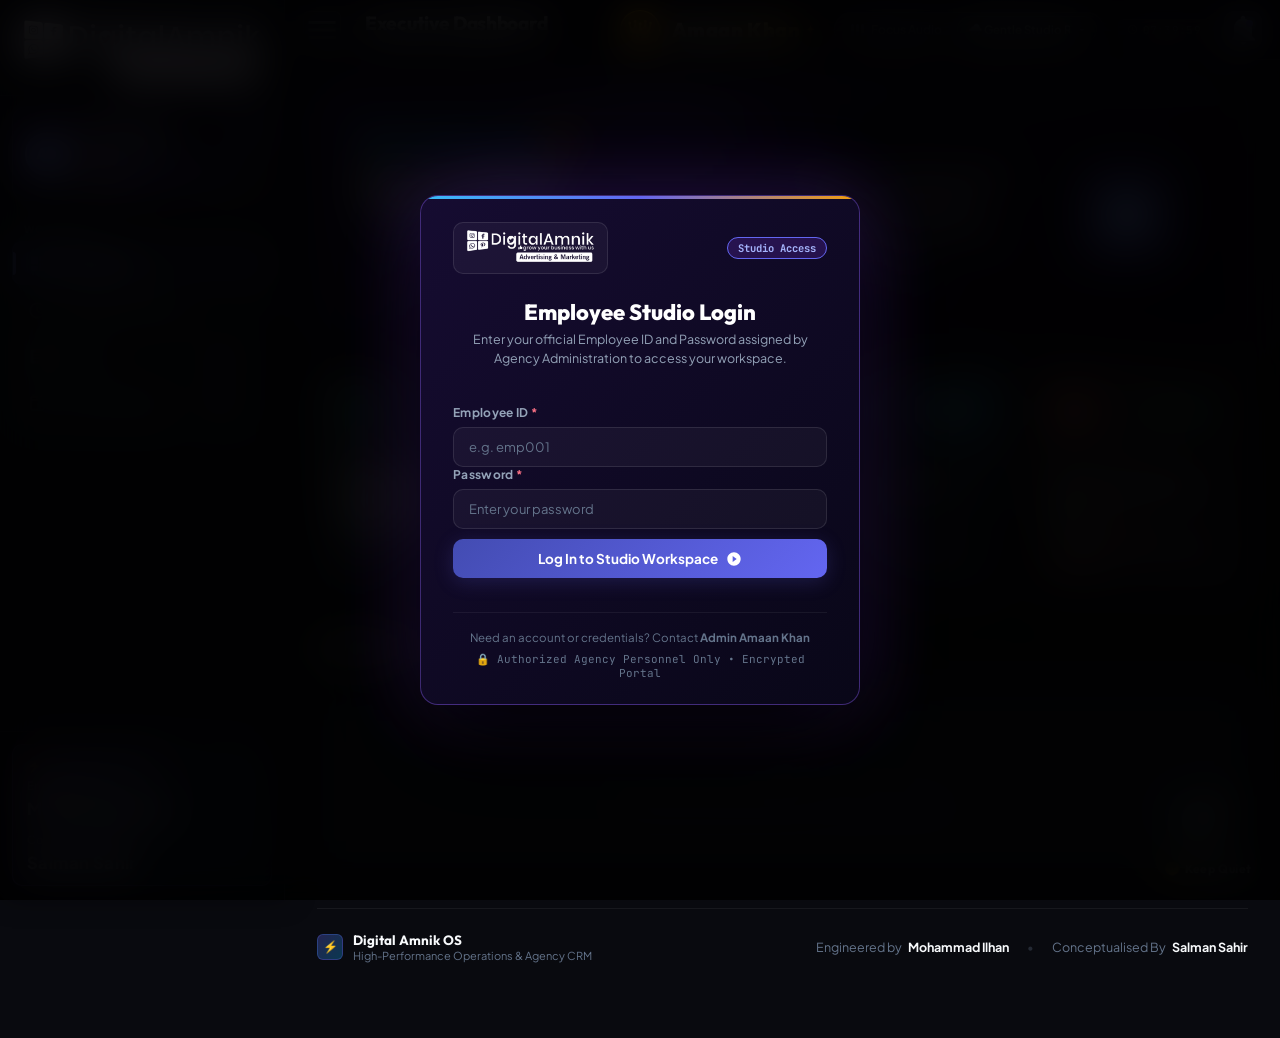
==== index.html @ 7e5c404f "fix: active check-in prioritization over absent records, live elapsed timer recovery, fix missing lu" ====
<!DOCTYPE html>
<html lang="en">
<head>
  <meta charset="UTF-8" />
  <meta http-equiv="Cache-Control" content="no-cache, no-store, must-revalidate" />
  <meta http-equiv="Pragma" content="no-cache" />
  <meta http-equiv="Expires" content="0" />
  <meta name="viewport" content="width=device-width, initial-scale=1.0" />
  <title>Digital Amnik – Agency Operating System & CRM</title>
  <meta name="description" content="Digital Amnik Elite CRM — High-performance Employee Operations, Project Assignment, and Attendance Studio." />
  <link rel="preconnect" href="https://fonts.googleapis.com" />
  <link rel="preconnect" href="https://fonts.gstatic.com" crossorigin />
  <link href="https://fonts.googleapis.com/css2?family=Plus+Jakarta+Sans:wght@300;400;500;600;700;800&family=Outfit:wght@400;500;600;700;800;900&family=JetBrains+Mono:wght@400;600;700&display=swap" rel="stylesheet" />
  <link rel="stylesheet" href="style.css?v=8.2.0" />
</head>
<body>

<!-- Ambient Atmospheric Glows -->
<div class="ambient-glow bg-glow-1"></div>
<div class="ambient-glow bg-glow-2"></div>
<div class="ambient-glow bg-glow-3"></div>
<div class="cursor-spotlight" id="cursor-spotlight"></div>
<canvas id="confetti-canvas"></canvas>

<!-- ===================== EMPLOYEE STUDIO LOGIN MODAL ===================== -->
<div class="onboard-overlay show" id="emp-login-overlay" style="display:none">
  <div class="onboard-modal" style="max-width:440px">
    <div class="onboard-header-glow"></div>
    <div class="onboard-logo">
      <div class="logo-capsule">
        <img src="logo.png" alt="Digital Amnik" class="onboard-logo-img"
             onerror="this.style.display='none';document.getElementById('ob-logo-txt').style.display='block'" />
        <span id="ob-logo-txt" class="logo-da-txt" style="display:none">Digital<span>Amnik</span></span>
      </div>
      <span class="onboard-ver-badge">Studio Access</span>
    </div>
    <div class="onboard-body">
      <div class="onboard-welcome-meta" style="text-align:center;margin-bottom:20px">
        <h2 class="onboard-title" style="font-size:22px">Employee Studio Login</h2>
        <p class="onboard-sub" style="font-size:12.5px">Enter your official Employee ID and Password assigned by Agency Administration to access your workspace.</p>
      </div>

      <form onsubmit="handleEmployeeLogin(event)">
        <div class="form-group">
          <label class="form-label">Employee ID <span class="req">*</span></label>
          <input type="text" class="form-input" id="emp-login-id" placeholder="e.g. emp001" autocomplete="username" autofocus />
        </div>
        <div class="form-group">
          <label class="form-label">Password <span class="req">*</span></label>
          <input type="password" class="form-input" id="emp-login-pass" placeholder="Enter your password" autocomplete="current-password" />
        </div>
        <button type="submit" class="btn-primary btn-glow" style="width:100%;margin-top:10px;justify-content:center">
          <span>Log In to Studio Workspace</span>
          <svg viewBox="0 0 24 24" width="16" height="16" fill="currentColor"><path d="M12 2C6.48 2 2 6.48 2 12s4.48 10 10 10 10-4.48 10-10S17.52 2 12 2zm-2 14.5v-9l6 4.5-6 4.5z"/></svg>
        </button>
      </form>

      <div style="margin-top:16px;padding-top:12px;border-top:1px solid rgba(255,255,255,0.06);text-align:center">
        <span style="font-size:11.5px;color:var(--text-muted)">Need an account or credentials? Contact <strong>Admin Amaan Khan</strong></span>
        <div style="margin-top:6px;font-size:11px;color:var(--text-muted);font-family:var(--font-mono)">🔒 Authorized Agency Personnel Only • Encrypted Portal</div>
      </div>
    </div>
  </div>
</div>

<!-- ===================== SIDEBAR ===================== -->
<aside class="sidebar" id="sidebar">
  <div class="sidebar-header">
    <div class="sidebar-logo">
      <img src="logo.png?v=3" alt="Digital Amnik" class="logo-img"
           style="width:100%;max-width:240px;height:auto;max-height:80px;object-fit:contain;display:block;"
           onerror="this.style.display='none';document.getElementById('logo-text').style.display='flex'" />
      <div id="logo-text" class="logo-text-fallback" style="display:none">
        <span class="logo-da">Digital<span>Amnik</span></span>
      </div>
    </div>
  </div>

  <!-- Employee profile card -->
  <div class="sidebar-employee-card">
    <div class="emp-avatar-wrapper">
      <div class="emp-avatar" id="sidebar-avatar" onclick="openEmployeeProfileModal()" style="cursor:pointer" title="Click to edit profile & photo">DA</div>
      <span class="avatar-status-dot" id="avatar-status-dot" title="Active"></span>
    </div>
    <div class="emp-info">
      <div class="emp-name-row">
        <span class="emp-name" id="sidebar-name">Team Member</span>
      </div>
      <div class="emp-meta-row">
        <span class="emp-id" id="sidebar-id">emp001</span>
        <span class="emp-bullet">·</span>
        <span class="emp-status-text" id="sidebar-status-text">Offline</span>
      </div>
      <!-- Role tag badge with edit pencil button -->
      <div class="emp-role-row">
        <span class="emp-role-tag" id="sidebar-role-tag">
          <span id="sidebar-role-icon">🎬</span>
          <span id="sidebar-role-label">Video Editor</span>
        </span>
        <button class="edit-profile-btn" onclick="openEmployeeProfileModal()" title="Edit My Profile" style="color:var(--violet-400);background:rgba(99,102,241,0.15);border:1px solid rgba(99,102,241,0.3);margin-left:auto">
          <svg viewBox="0 0 24 24" width="13" height="13" fill="currentColor"><path d="M3 17.25V21h3.75L17.81 9.94l-3.75-3.75L3 17.25zM20.71 7.04c.39-.39.39-1.02 0-1.41l-2.34-2.34c-.39-.39-1.02-.39-1.41 0l-1.83 1.83 3.75 3.75 1.83-1.83z"/></svg>
        </button>
        <button class="edit-profile-btn" onclick="logoutEmployee()" title="Sign Out / Switch Employee" style="color:#f87171">
          <svg viewBox="0 0 24 24" width="13" height="13" fill="currentColor"><path d="M17 7l-1.41 1.41L18.17 11H8v2h10.17l-2.58 2.58L17 17l5-5zM4 5h8V3H4c-1.1 0-2 .9-2 2v14c0 1.1.9 2 2 2h8v-2H4V5z"/></svg>
        </button>
      </div>
    </div>
  </div>

  <nav class="sidebar-nav">
    <div class="nav-category-label">WORKSPACE</div>
    <a href="javascript:void(0)" class="nav-item active" data-section="dashboard" onclick="showSection('dashboard',this)">
      <div class="nav-icon-box">
        <svg viewBox="0 0 24 24"><path d="M3 13h8V3H3v10zm0 8h8v-6H3v6zm10 0h8V11h-8v10zm0-18v6h8V3h-8z"/></svg>
      </div>
      <span class="nav-label">Dashboard</span>
      <span class="nav-shortcut">⌘1</span>
    </a>
    <a href="javascript:void(0)" class="nav-item" data-section="attendance" onclick="showSection('attendance',this)">
      <div class="nav-icon-box">
        <svg viewBox="0 0 24 24"><path d="M12 2C6.48 2 2 6.48 2 12s4.48 10 10 10 10-4.48 10-10S17.52 2 12 2zm0 18c-4.41 0-8-3.59-8-8s3.59-8 8-8 8 3.59 8 8-3.59 8-8 8zm.5-13H11v6l5.25 3.15.75-1.23-4.5-2.67V7z"/></svg>
      </div>
      <span class="nav-label">Attendance Tracker</span>
      <span class="nav-shortcut">⌘2</span>
    </a>
    <a href="javascript:void(0)" class="nav-item" data-section="projects" onclick="showSection('projects',this)">
      <div class="nav-icon-box">
        <svg viewBox="0 0 24 24"><path d="M19 3H5c-1.1 0-2 .9-2 2v14c0 1.1.9 2 2 2h14c1.1 0 2-.9 2-2V5c0-1.1-.9-2-2-2zm-5 14H7v-2h7v2zm3-4H7v-2h10v2zm0-4H7V7h10v2z"/></svg>
      </div>
      <span class="nav-label">Projects</span>
      <span class="nav-badge" id="nav-proj-badge">0</span>
      <span class="nav-shortcut">⌘3</span>
    </a>
    <a href="javascript:void(0)" class="nav-item" data-section="calendars" onclick="showSection('calendars',this)">
      <div class="nav-icon-box">
        <svg viewBox="0 0 24 24"><path d="M19 4h-1V2h-2v2H8V2H6v2H5c-1.11 0-1.99.9-1.99 2L3 20c0 1.1.89 2 2 2h14c1.1 0 2-.9 2-2V6c0-1.1-.9-2-2-2zm0 16H5V10h14v10zm0-12H5V6h14v2zm-7 5h5v5h-5z"/></svg>
      </div>
      <span class="nav-label">Social Calendars</span>
      <span class="nav-badge" id="nav-cal-badge">0</span>
      <span class="nav-shortcut">⌘4</span>
    </a>
  </nav>

  <!-- Sidebar Footer -->
  <div class="sidebar-footer">
    <div class="footer-credit-card">
      <div class="credit-glow"></div>
      <div class="credit-header">
        <span class="credit-icon">⚡</span>
        <span class="credit-title">Digital Amnik OS</span>
      </div>
      <div class="credit-author">
        <span class="credit-by-label">Engineered by</span>
        <strong class="credit-author-name">Mohammad Ilhan</strong>
      </div>
      <div class="credit-author" style="margin-top:6px;padding-top:6px;border-top:1px solid rgba(255,255,255,0.06)">
        <span class="credit-by-label">Conceptualised by</span>
        <strong class="credit-author-name">Salman Sahir</strong>
      </div>
    </div>
  </div>
</aside>
<div class="sidebar-backdrop" id="sidebar-backdrop" onclick="toggleSidebar()"></div>

<!-- ===================== MAIN ===================== -->
<div class="main-wrap">

  <header class="topbar">
    <button class="menu-btn" onclick="toggleSidebar()" title="Toggle Navigation">
      <svg viewBox="0 0 24 24"><path d="M3 18h18v-2H3v2zm0-5h18v-2H3v2zm0-7v2h18V6H3z"/></svg>
    </button>
    <div class="topbar-left">
      <div class="topbar-title-block">
        <h1 class="page-title" id="page-title">Executive Dashboard</h1>
        <span class="page-date" id="live-date">Saturday, 17 October</span>
      </div>
    </div>

    <div class="topbar-right">


      <!-- Agency Founder & Owner Elite Showcase -->
      <div class="topbar-owner-showcase" title="Agency Founder &amp; Owner — Amaan Khan">
        <div class="owner-crest-medallion">
          <span class="owner-crown-gem">👑</span>
        </div>
        <div class="owner-identity-block">
          <div class="owner-name-row">
            <span class="owner-leader-name">Amaan Khan</span>
            <span class="owner-star-seal">✦</span>
          </div>
          <span class="owner-prestige-subtitle">Agency Founder &amp; Owner</span>
        </div>
      </div>

      <!-- Focus Sound Studio Station (10 Ambient Soundscapes) -->
      <div class="focus-audio-capsule" id="focus-audio-capsule">
        <button class="ambient-audio-btn" id="ambient-audio-btn" onclick="toggleAmbientAudio()" title="Play / Pause Focus Audio">
          <span class="audio-wave">
            <span></span><span></span><span></span>
          </span>
          <span id="audio-btn-txt">Focus Audio</span>
        </button>
        <select class="focus-sound-select" id="focus-sound-select" onchange="changeFocusSound(this.value)" title="Choose from 10 Focus Soundscapes">
          <option value="rain" selected>🌧️ Gentle Studio Rain</option>
          <option value="waves">🌊 Deep Ocean Surf</option>
          <option value="cafe">☕ Cozy Creative Cafe</option>
          <option value="alpha">🧠 Alpha Waves (10Hz)</option>
          <option value="theta">🧘 Theta Meditation (6Hz)</option>
          <option value="forest">🌲 Forest Breeze &amp; Pines</option>
          <option value="space">🌌 Deep Space Drone</option>
          <option value="fire">🔥 Fireplace Crackle</option>
          <option value="white">💨 Studio White Noise</option>
          <option value="lofi">🪟 Lo-Fi Vinyl Night Rain</option>
        </select>
      </div>

      <!-- Active Working Task Capsule (Shows when any project timer is running) -->
      <div class="topbar-active-task" id="topbar-active-task" style="display:none">
        <span class="active-pulse-dot"></span>
        <span class="active-task-label" id="topbar-active-task-name">Working on: Deliverable</span>
        <span class="active-task-timer" id="topbar-active-task-timer">00:00:00</span>
        <button class="active-task-stop-chip" onclick="stopActiveProjectWork()" title="Stop Active Work">⏹ Stop</button>
      </div>

      <!-- Live Cyber Clock -->
      <div class="live-clock-pill">
        <svg viewBox="0 0 24 24" width="14" height="14"><path d="M12 2C6.48 2 2 6.48 2 12s4.48 10 10 10 10-4.48 10-10S17.52 2 12 2zm0 18c-4.41 0-8-3.59-8-8s3.59-8 8-8 8 3.59 8 8-3.59 8-8 8zm.5-13H11v6l5.25 3.15.75-1.23-4.5-2.67V7z"/></svg>
        <span class="live-clock" id="live-clock">18:30:00</span>
      </div>

      <div class="notif-btn" title="System Notifications" onclick="toast('All systems operational. No unread alerts.', 'info')">
        <svg viewBox="0 0 24 24"><path d="M12 22c1.1 0 2-.9 2-2h-4c0 1.1.9 2 2 2zm6-6v-5c0-3.07-1.64-5.64-4.5-6.32V4c0-.83-.67-1.5-1.5-1.5s-1.5.67-1.5 1.5v.68C7.63 5.36 6 7.92 6 11v5l-2 2v1h16v-1l-2-2z"/></svg>
        <span class="notif-dot"></span>
      </div>
    </div>
  </header>

  <main class="content">

    <!-- ====== DASHBOARD ====== -->
    <section class="section active" id="section-dashboard">
      
      <!-- HERO COCKPIT -->
      <div class="hero-cockpit">
        <div class="cockpit-glow-orb"></div>
        <div class="cockpit-content">
          <p class="welcome-greet" id="greet-text">Good Afternoon ⚡</p>
          <h2 class="welcome-name" id="welcome-name">Team Member</h2>
          
          <div class="welcome-role-row">
            <span class="welcome-role-badge" id="welcome-role-badge">🎬 Video Editor</span>
            <button type="button" class="btn-compact-profile-edit" style="cursor:pointer;position:relative;z-index:25;" onclick="openEmployeeProfileModal()" title="Edit My Profile & Photo">
              <svg viewBox="0 0 24 24" width="13" height="13" fill="currentColor"><path d="M3 17.25V21h3.75L17.81 9.94l-3.75-3.75L3 17.25zM20.71 7.04c.39-.39.39-1.02 0-1.41l-2.34-2.34c-.39-.39-1.02-.39-1.41 0l-1.83 1.83 3.75 3.75 1.83-1.83z"/></svg>
              <span>Edit Profile</span>
            </button>
          </div>

          <!-- Live Shift Mini Progress HUD -->
          <div class="cockpit-shift-hud">
            <div class="shift-hud-header">
              <div class="shift-hud-left">
                <span class="shift-hud-label">Daily Shift Window:</span>
                <strong class="shift-hud-time">10:30 AM – 07:00 PM</strong>
              </div>
              <span class="shift-hud-val" id="shift-hud-pct">Shift Progress</span>
            </div>
            <div class="shift-hud-bar">
              <div class="shift-hud-fill" id="shift-hud-fill" style="width: 0%;"></div>
            </div>
          </div>
        </div>

        <!-- FREE-FLOATING MOTIVATIONAL QUOTE (NO BOX, CLEAN MINIMALIST) -->
        <div class="cockpit-quote-free" id="cockpit-quote-free">
          <div class="quote-free-content">
            <span class="quote-free-mark">“</span>
            <p class="quote-free-text" id="hourly-quote-text">Discipline is choosing between what you want now and what you want most.</p>
          </div>
          <div class="quote-free-meta">
            <span class="quote-free-author" id="hourly-quote-author">— Discipline Law</span>
          </div>
        </div>

        <div class="cockpit-visual">
          <div class="hologram-crystal">
            <div class="crystal-face f1"></div>
            <div class="crystal-face f2"></div>
            <div class="crystal-face f3"></div>
            <div class="crystal-ring"></div>
            <div class="crystal-core"></div>
          </div>
        </div>
      </div>

      <!-- STAT CARDS (4 HOLOGRAPHIC CARDS) -->
      <div class="stats-grid">
        
        <!-- 1: Today's Status -->
        <div class="stat-card stat-status" onclick="showSection('attendance', document.querySelector('[data-section=attendance]'))">
          <div class="stat-glow"></div>
          <div class="stat-header">
            <div class="stat-icon-wrapper green">
              <svg viewBox="0 0 24 24"><path d="M12 2C6.48 2 2 6.48 2 12s4.48 10 10 10 10-4.48 10-10S17.52 2 12 2zm0 18c-4.41 0-8-3.59-8-8s3.59-8 8-8 8 3.59 8 8-3.59 8-8 8zm.5-13H11v6l5.25 3.15.75-1.23-4.5-2.67V7z"/></svg>
            </div>
            <div class="stat-badge" id="dash-status-badge">Absent</div>
          </div>
          <div class="stat-body">
            <span class="stat-label">Attendance Status</span>
            <div class="stat-val-row">
              <span class="stat-val" id="dash-status">Not Checked In</span>
            </div>
            <span class="stat-subtext" id="dash-status-sub">Click to Punch In for today</span>
          </div>
        </div>

        <!-- 2: Total Work Hours with Circular SVG Meter -->
        <div class="stat-card stat-hours">
          <div class="stat-glow"></div>
          <div class="stat-header">
            <div class="stat-icon-wrapper purple">
              <svg viewBox="0 0 24 24"><path d="M11.99 2C6.47 2 2 6.48 2 12s4.47 10 9.99 10C17.52 22 22 17.52 22 12S17.52 2 11.99 2zm.01 18c-4.42 0-8-3.58-8-8s3.58-8 8-8 8 3.58 8 8-3.58 8-8 8zm.5-13H11v6l5.25 3.15.75-1.23-4.5-2.67V7z"/></svg>
            </div>
            <div class="stat-badge purple">Target: 8.0h</div>
          </div>
          <div class="stat-body">
            <div class="stat-hours-split">
              <div>
                <span class="stat-label">Tracked Work Time</span>
                <span class="stat-val" id="dash-workhrs">0h 0m</span>
                <span class="stat-subtext">Active shift accumulated</span>
              </div>
              <div class="mini-progress-ring">
                <svg viewBox="0 0 36 36" class="circular-chart">
                  <path class="circle-bg" d="M18 2.0845 a 15.9155 15.9155 0 0 1 0 31.831 a 15.9155 15.9155 0 0 1 0 -31.831"/>
                  <path class="circle" id="hours-ring-fill" stroke-dasharray="0, 100" d="M18 2.0845 a 15.9155 15.9155 0 0 1 0 31.831 a 15.9155 15.9155 0 0 1 0 -31.831"/>
                </svg>
                <span class="ring-center-txt" id="ring-center-txt">0%</span>
              </div>
            </div>
          </div>
        </div>

        <!-- 3: Active Projects -->
        <div class="stat-card stat-projects" onclick="showSection('projects', document.querySelector('[data-section=projects]'))">
          <div class="stat-glow"></div>
          <div class="stat-header">
            <div class="stat-icon-wrapper blue">
              <svg viewBox="0 0 24 24"><path d="M19 3H5c-1.1 0-2 .9-2 2v14c0 1.1.9 2 2 2h14c1.1 0 2-.9 2-2V5c0-1.1-.9-2-2-2zm-5 14H7v-2h7v2zm3-4H7v-2h10v2zm0-4H7V7h10v2z"/></svg>
            </div>
            <div class="stat-badge blue" id="dash-active-badge">Projects</div>
          </div>
          <div class="stat-body">
            <span class="stat-label">Active Assignments</span>
            <div class="stat-val-row">
              <span class="stat-val" id="dash-proj-count">0</span>
              <span class="stat-unit">In Flight</span>
            </div>
            <span class="stat-subtext">Click to view assignment board</span>
          </div>
        </div>

        <!-- 4: Pending Assignments (Overdue beyond deadline) -->
        <div class="stat-card stat-pending-assignments" onclick="showSection('projects', document.querySelector('[data-section=projects]'))" style="border-color:rgba(239,68,68,0.3);background:linear-gradient(135deg,rgba(239,68,68,0.06) 0%,rgba(19,22,33,0.85) 100%)">
          <div class="stat-glow" style="background:radial-gradient(circle,rgba(239,68,68,0.2) 0%,transparent 70%)"></div>
          <div class="stat-header">
            <div class="stat-icon-wrapper red" style="background:rgba(239,68,68,0.15);color:#ef4444;border:1px solid rgba(239,68,68,0.35)">
              <svg viewBox="0 0 24 24"><path d="M12 2C6.5 2 2 6.5 2 12s4.5 10 10 10 10-4.5 10-10S17.5 2 12 2zm1 15h-2v-2h2v2zm0-4h-2V7h2v6z"/></svg>
            </div>
            <div class="stat-badge red" id="dash-pending-badge" style="background:rgba(239,68,68,0.2);color:#ef4444;border:1px solid rgba(239,68,68,0.4)">Pending</div>
          </div>
          <div class="stat-body">
            <span class="stat-label">Pending Assignments</span>
            <div class="stat-val-row">
              <span class="stat-val" id="dash-pending-count" style="color:#ef4444;font-weight:800;text-shadow:0 0 16px rgba(239,68,68,0.5)">0</span>
              <span class="stat-unit" style="color:#f87171">Overdue</span>
            </div>
            <span class="stat-subtext" style="color:#fca5a5">Deadline exceeded • Action required</span>
          </div>
        </div>

      </div>



      <!-- TODAY'S ACTIVITY FEED -->
      <div class="section-header mt-lg">
        <div>
          <h3>Live Activity Stream</h3>
          <span class="section-sub">Real-time log of your actions today</span>
        </div>
      </div>
      <div class="activity-timeline-card">
        <div class="activity-timeline" id="activity-timeline">
          <div class="timeline-empty">
            <svg viewBox="0 0 24 24" width="40" height="40"><path d="M12 2C6.48 2 2 6.48 2 12s4.48 10 10 10 10-4.48 10-10S17.52 2 12 2zm0 18c-4.41 0-8-3.59-8-8s3.59-8 8-8 8 3.59 8 8-3.59 8-8 8zm.5-13H11v6l5.25 3.15.75-1.23-4.5-2.67V7z"/></svg>
            <p>No activity yet today. Check in to initiate your session!</p>
          </div>
        </div>
      </div>
    </section>

    <!-- ====== ATTENDANCE ====== -->
    <section class="section" id="section-attendance">
      <div class="section-header">
        <div>
          <h2>Attendance Tracker</h2>
          <span class="section-sub" id="att-date-label">Saturday, 17 October</span>
        </div>
        <div class="agency-shift-badge">
          <span>Official Shift:</span>
          <strong>10:30 AM – 07:00 PM</strong>
        </div>
      </div>

      <!-- Modern Cyber Attendance Hub -->
      <div class="attendance-hub-card">
        
        <!-- Live Chronometer Display -->
        <div class="att-chronometer-banner">
          <div class="chronometer-left">
            <div class="radar-ping-dot" id="att-dot"></div>
            <div>
              <span class="chrono-label">Current Work State</span>
              <h3 class="chrono-status" id="att-status-text">Not Checked In</h3>
            </div>
          </div>

          <div class="chronometer-center">
            <span class="chrono-timer-label">SESSION ELAPSED TIME</span>
            <div class="chrono-digits" id="att-elapsed">00:00:00</div>
          </div>

          <div class="chronometer-right">
            <div class="chrono-date-chip">Attendance Tracker</div>
          </div>
        </div>

        <!-- 4-Stage Interactive Milestone Journey -->
        <div class="att-milestones-track">
          
          <div class="milestone-step" id="step-checkin">
            <div class="milestone-badge">1</div>
            <div class="milestone-body">
              <span class="milestone-name">Check In</span>
              <strong class="milestone-val" id="att-checkin-val">--:--</strong>
            </div>
          </div>

          <div class="milestone-line" id="line-1"></div>

          <div class="milestone-step" id="step-lunch-start">
            <div class="milestone-badge">2</div>
            <div class="milestone-body">
              <span class="milestone-name">Lunch Start</span>
              <strong class="milestone-val" id="att-lunch-start-val">--:--</strong>
            </div>
          </div>

          <div class="milestone-line" id="line-2"></div>

          <div class="milestone-step" id="step-lunch-end">
            <div class="milestone-badge">3</div>
            <div class="milestone-body">
              <span class="milestone-name">Lunch Resume</span>
              <strong class="milestone-val" id="att-lunch-end-val">--:--</strong>
            </div>
          </div>

          <div class="milestone-line" id="line-3"></div>

          <div class="milestone-step" id="step-checkout">
            <div class="milestone-badge">4</div>
            <div class="milestone-body">
              <span class="milestone-name">Check Out</span>
              <strong class="milestone-val" id="att-checkout-val">--:--</strong>
            </div>
          </div>

        </div>

        <!-- Punch Buttons -->
        <div class="att-action-buttons">
          <button class="att-action-btn checkin-btn" id="btn-checkin" onclick="openCheckInPhotoModal()">
            <svg viewBox="0 0 24 24"><path d="M9 16.17L4.83 12l-1.42 1.41L9 19 21 7l-1.41-1.41z"/></svg>
            <span>Punch Check In (Photo Verify)</span>
          </button>
          
          <button class="att-action-btn lunch-btn" id="btn-lunch" onclick="doLunch()" disabled>
            <svg viewBox="0 0 24 24"><path d="M18.06 22.99h1.66c.84 0 1.53-.64 1.63-1.46L23 5.05h-5V1h-1.97v4.05h-4.97l.3 2.34c1.71.47 3.31 1.32 4.27 2.26 1.44 1.42 2.43 2.89 2.43 5.29v8.05zM1 21.99V21h15.03v.99c0 .55-.45 1-1.01 1H2.01c-.56 0-1.01-.45-1.01-1zm15.03-7c0-8.61-15.03-8.61-15.03 0h15.03zM1 17h15v2H1v-2z"/></svg>
            <span id="lunch-btn-txt">Take Lunch Break</span>
          </button>

          <button class="att-action-btn checkout-btn" id="btn-checkout" onclick="doCheckOut()" disabled>
            <svg viewBox="0 0 24 24"><path d="M17 7l-1.41 1.41L18.17 11H8v2h10.17l-2.58 2.58L17 17l5-5zM4 5h8V3H4c-1.1 0-2 .9-2 2v14c0 1.1.9 2 2 2h8v-2H4V5z"/></svg>
            <span>Punch Check Out</span>
          </button>
        </div>

        <!-- Shift Summary Banner (on checkout) -->
        <div class="att-summary-strip" id="att-summary" style="display:none">
          <div class="summary-metric">
            <span>Productive Work Hours</span>
            <strong id="att-total-work">0h 0m</strong>
          </div>
          <div class="summary-metric">
            <span>Lunch Time Deducted</span>
            <strong id="att-lunch-dur">0m</strong>
          </div>
          <div class="summary-metric">
            <span>Shift Status</span>
            <strong class="green-txt">Completed Successfully</strong>
          </div>
        </div>

      </div>

      <!-- History Table -->
      <div class="section-header mt-lg">
        <div>
          <h3>Shift History &amp; Attendance Logs</h3>
          <span class="section-sub">Verified Agency Attendance History (Permanent Record)</span>
        </div>
        <div style="display:flex;align-items:center;gap:8px" id="att-history-summary-pills">
          <span class="stat-badge green" id="att-pill-present-count">Present: 0 Days</span>
          <span class="stat-badge red" id="att-pill-absent-count" style="background:rgba(239,68,68,0.2);color:#fca5a5;border:1px solid rgba(239,68,68,0.4)">Absent: 0 Days</span>
          <span style="font-size:11px;color:var(--text-muted);background:rgba(255,255,255,0.04);border:1px solid rgba(255,255,255,0.08);padding:4px 10px;border-radius:99px">🔒 30-Day Register</span>
        </div>
      </div>

      <div class="glass-table-wrap">
        <table class="data-table">
          <thead>
            <tr><th>Date</th><th>Check In</th><th>Lunch Time</th><th>Projects Worked</th><th>Check Out</th><th>Effective Hours</th><th>Status</th></tr>
          </thead>
          <tbody id="att-log-body">
            <tr><td colspan="6" class="empty-td">No attendance logs yet</td></tr>
          </tbody>
        </table>
      </div>
    </section>

    <!-- ====== PROJECTS ====== -->
    <section class="section" id="section-projects">
      <div class="section-header">
        <div>
          <h2>Deliverables &amp; Project Board</h2>
          <span class="section-sub">Manage creative tasks, campaigns, and deadlines</span>
        </div>
        <div style="display:flex;gap:10px;align-items:center">
          <button class="btn-small btn-ghost-danger" onclick="clearAllProjects()" title="Clear all deliverables">Clear All</button>
          <button class="btn-primary btn-glow" onclick="openProjectModal()">
            <svg viewBox="0 0 24 24" width="18" height="18"><path d="M19 13h-6v6h-2v-6H5v-2h6V5h2v6h6v2z"/></svg>
            <span>Create New Project</span>
          </button>
        </div>
      </div>

      <!-- Role-based delegation notice banner -->
      <div class="role-notice" id="role-notice">
        <div class="role-notice-icon">
          <svg viewBox="0 0 24 24" width="18" height="18"><path d="M12 1L3 5v6c0 5.55 3.84 10.74 9 12 5.16-1.26 9-6.45 9-12V5l-9-4zm-2 16l-4-4 1.41-1.41L10 14.17l6.59-6.59L18 9l-8 8z"/></svg>
        </div>
        <div class="role-notice-body" id="role-notice-text">
          Project assignment options are determined by your domain role.
        </div>
      </div>

      <div class="filter-bar">
        <div class="filter-chips">
          <button class="filter-btn active" onclick="filterProjects('all', this)">All Deliverables</button>
          <button class="filter-btn" onclick="filterProjects('my', this)">👤 My Tasks</button>
          <button class="filter-btn" onclick="filterProjects('In Progress', this)">In Progress</button>
          <button class="filter-btn" onclick="filterProjects('Completed', this)">Completed</button>
          <button class="filter-btn" onclick="filterProjects('Review', this)">In Review</button>
          <button class="filter-btn" onclick="filterProjects('Cancelled', this)">Cancelled</button>
        </div>
        <div class="search-input-box">
          <svg viewBox="0 0 24 24" width="16" height="16"><path d="M15.5 14h-.79l-.28-.27C15.41 12.59 16 11.11 16 9.5 16 5.91 13.09 3 9.5 3S3 5.91 3 9.5 5.91 16 9.5 16c1.61 0 3.09-.59 4.23-1.57l.27.28v.79l5 4.99L20.49 19l-4.99-5zm-6 0C7.01 14 5 11.99 5 9.5S7.01 5 9.5 5 14 7.01 14 9.5 11.99 14 9.5 14z"/></svg>
          <input type="text" class="search-input" id="proj-search" placeholder="Search by name, client, service..." oninput="renderProjects()" />
        </div>
      </div>

      <div class="projects-list-wrap" id="projects-grid">
        <!-- Rendered by JS -->
      </div>
    </section>

    <!-- ====== SOCIAL MEDIA CALENDARS ====== -->
    <section class="section" id="section-calendars">
      <div class="section-header">
        <div>
          <h2>Social Media Calendars</h2>
          <span class="section-sub">Client monthly content schedules, publishing plans &amp; campaign PDFs</span>
        </div>
        <button class="btn-primary btn-glow" onclick="openCalendarUploadModal()">
          <svg viewBox="0 0 24 24" width="18" height="18"><path d="M19.35 10.04C18.67 6.59 15.64 4 12 4 9.11 4 6.6 5.64 5.35 8.04 2.34 8.36 0 10.91 0 14c0 3.31 2.69 6 6 6h13c2.76 0 5-2.24 5-5 0-2.64-2.05-4.78-4.65-4.96zM14 13v4h-4v-4H7l5-5 5 5h-3z"/></svg>
          <span>Upload Client Calendar</span>
        </button>
      </div>

      <!-- Quick Agency Info Banner -->
      <div class="cal-banner-card">
        <div class="cal-banner-icon">📅</div>
        <div class="cal-banner-body">
          <strong>Universal Agency Content Hub:</strong>
          <span>Access and review all active client social media calendars for any month. Team members can upload new monthly PDF schedules or download approved calendars.</span>
        </div>
      </div>

      <!-- Filter & Search Controls -->
      <div class="filter-bar" style="display:flex;align-items:center;justify-content:space-between;flex-wrap:wrap;gap:12px">
        <div style="display:flex;align-items:center;gap:10px;flex-wrap:wrap">
          <div class="filter-chips" id="cal-filter-chips">
            <button class="filter-btn active" onclick="filterCalendars('all', this)">All Calendars</button>
            <button class="filter-btn" onclick="filterCalendars('current', this)">Current Month</button>
          </div>
          <div class="cal-client-select-wrap" style="display:inline-flex;align-items:center;gap:6px">
            <label for="cal-client-select" style="font-size:12px;color:var(--text-muted);font-weight:600">Client:</label>
            <select class="form-select" id="cal-client-select" onchange="filterCalendarsByClient(this.value)" style="min-width:180px;padding:6px 12px;font-size:12.5px;background:rgba(255,255,255,0.05);border:1px solid rgba(255,255,255,0.14);border-radius:8px;color:#fff;cursor:pointer">
              <option value="all">🏢 All Client Calendars</option>
            </select>
          </div>
        </div>
        <div class="search-input-box" style="max-width:300px">
          <svg viewBox="0 0 24 24" width="16" height="16"><path d="M15.5 14h-.79l-.28-.27C15.41 12.59 16 11.11 16 9.5 16 5.91 13.09 3 9.5 3S3 5.91 3 9.5 5.91 16 9.5 16c1.61 0 3.09-.59 4.23-1.57l.27.28v.79l5 4.99L20.49 19l-4.99-5zm-6 0C7.01 14 5 11.99 5 9.5S7.01 5 9.5 5 14 7.01 14 9.5 11.99 14 9.5 14z"/></svg>
          <input type="text" class="search-input" id="cal-search" placeholder="Search by client, month, title..." oninput="renderCalendars()" />
        </div>
      </div>

      <!-- Calendars Grid -->
      <div class="calendars-grid" id="calendars-grid">
        <!-- Rendered by JS -->
      </div>
    </section>

    <!-- Workspace Footer Credits -->
    <footer class="workspace-footer-credits" style="margin-top:40px;padding:22px 0 28px 0;border-top:1px solid rgba(255,255,255,0.06);display:flex;align-items:center;justify-content:space-between;flex-wrap:wrap;gap:14px;color:var(--text-muted);font-size:12.5px">
      <div style="display:flex;align-items:center;gap:10px">
        <span style="display:inline-flex;align-items:center;justify-content:center;width:26px;height:26px;border-radius:6px;background:linear-gradient(135deg,rgba(99,102,241,0.3),rgba(14,165,233,0.3));border:1px solid rgba(99,102,241,0.3);color:#818cf8;font-size:12px">⚡</span>
        <div>
          <strong style="color:var(--text-primary);font-family:var(--font-display);font-size:13.5px">Digital Amnik OS</strong>
          <span style="display:block;font-size:11px;color:var(--text-muted)">High-Performance Operations &amp; Agency CRM</span>
        </div>
      </div>
      <div style="display:flex;align-items:center;gap:18px;flex-wrap:wrap">
        <div style="display:flex;align-items:center;gap:6px">
          <span style="color:var(--text-muted)">Engineered by</span>
          <strong style="color:var(--text-primary);font-weight:700">Mohammad Ilhan</strong>
        </div>
        <span style="opacity:0.3">•</span>
        <div style="display:flex;align-items:center;gap:6px">
          <span style="color:var(--text-muted)">Conceptualised By</span>
          <strong style="color:var(--text-primary);font-weight:700">Salman Sahir</strong>
        </div>
      </div>
    </footer>

  </main>
</div>

<!-- ============= PROJECT MODAL ============= -->
<div class="modal-overlay" id="project-modal" onclick="closeModalOutside(event,'project-modal')">
  <div class="modal">
    <div class="modal-header">
      <div class="modal-title-wrap">
        <span class="modal-tag">DELIVERABLE</span>
        <h3 id="proj-modal-title">Create New Project</h3>
      </div>
      <button class="modal-close" onclick="closeModal('project-modal')">&#10005;</button>
    </div>
    <div class="modal-body">
      <div class="form-group">
        <label class="form-label">Project Title <span class="req">*</span></label>
        <input type="text" class="form-input" id="proj-name" placeholder="e.g. Instagram Reels Campaign – Client Brand X" />
      </div>
      <div class="form-row">
        <div class="form-group">
          <label class="form-label">Client / Account Name</label>
          <input type="text" class="form-input" id="proj-client" placeholder="e.g. Nike, Luxe Living, Self" list="clients-datalist" />
        </div>
        <div class="form-group">
          <label class="form-label">Priority Level</label>
          <select class="form-select" id="proj-priority">
            <option value="High">🔥 High Priority</option>
            <option value="Medium" selected>⚡ Medium Priority</option>
            <option value="Low">🌱 Standard / Low</option>
          </select>
        </div>
      </div>
      <div class="form-row">
        <div class="form-group">
          <label class="form-label">Service Domain</label>
          <select class="form-select" id="proj-service">
            <option value="Social Media Management">📱 Social Media Management</option>
            <option value="Paid Ads">💰 Paid Ads</option>
            <option value="SEO">🔍 SEO</option>
            <option value="Content Creation">✍️ Content Creation</option>
            <option value="Graphic Design">🎨 Graphic Design</option>
            <option value="Web Development">💻 Web Development</option>
            <option value="Video Editing" selected>🎬 Video Editing</option>
            <option value="Admin">🗂️ Admin</option>
            <option value="Other">✨ Other</option>
          </select>
        </div>
        <div class="form-group">
          <label class="form-label">Deadline</label>
          <input type="date" class="form-input" id="proj-deadline" />
        </div>
      </div>
      <div class="form-group">
        <label class="form-label">Project Scope &amp; Brief</label>
        <textarea class="form-textarea" id="proj-desc" placeholder="Deliverable details, aspect ratios, sound cues, key requirements..."></textarea>
      </div>

      <!-- Role-based assignment chips rendered by JS -->
      <div class="form-group" id="assign-group">
        <label class="form-label">Assign To</label>
        <div class="assign-options" id="assign-options"></div>
      </div>
    </div>
    <div class="modal-footer">
      <button class="btn-ghost" onclick="closeModal('project-modal')">Cancel</button>
      <button class="btn-primary btn-glow" onclick="saveProject()">Save Deliverable</button>
    </div>
  </div>
</div>

<!-- ============= PROJECT DETAIL MODAL ============= -->
<div class="modal-overlay" id="proj-detail-modal" onclick="closeModalOutside(event,'proj-detail-modal')">
  <div class="modal modal-lg">
    <div class="modal-header">
      <div class="modal-title-wrap">
        <span class="modal-tag">PROJECT INSPECTOR</span>
        <h3 id="proj-detail-title">Project Details</h3>
      </div>
      <div style="display:flex;gap:10px;align-items:center">
        <select class="form-select status-select" id="proj-status-change" onchange="changeProjectStatus()">
          <option value="Assigned">Assigned</option>
          <option value="In Progress">In Progress</option>
          <option value="Review">In Review</option>
          <option value="Revision Required">Revision Required</option>
          <option value="Completed">Completed</option>
          <option value="Cancelled">Cancelled</option>
        </select>
        <button class="modal-close" onclick="closeModal('proj-detail-modal')">&#10005;</button>
      </div>
    </div>
    <div class="modal-body" id="proj-detail-body"></div>
    <div class="modal-footer">
      <button class="btn-danger" onclick="deleteProject()">Delete</button>
      <span id="proj-detail-timer-btn-wrap"></span>
    </div>
  </div>
</div>

<!-- ============= CALENDAR UPLOAD MODAL ============= -->
<div class="modal-overlay" id="calendar-upload-modal" onclick="closeModalOutside(event,'calendar-upload-modal')">
  <div class="modal modal-md">
    <div class="modal-header">
      <div class="modal-title-wrap">
        <span class="modal-tag">SOCIAL MEDIA CALENDARS</span>
        <h3>Upload Client Monthly Calendar</h3>
      </div>
      <button class="modal-close" onclick="closeModal('calendar-upload-modal')">&#10005;</button>
    </div>
    <div class="modal-body">
      <div class="form-row">
        <div class="form-group">
          <label class="form-label">Client Name <span class="req">*</span></label>
          <input type="text" class="form-input" id="cal-client-input" placeholder="e.g. Nike, Luxe Living, Amnik Tech" list="clients-datalist" />
        </div>
        <div class="form-group">
          <label class="form-label">Calendar Month &amp; Year <span class="req">*</span></label>
          <input type="month" class="form-input" id="cal-month-input" />
        </div>
      </div>

      <div class="form-group">
        <label class="form-label">Calendar Title <span class="req">*</span></label>
        <input type="text" class="form-input" id="cal-title-input" placeholder="e.g. October Reels &amp; Carousel Publishing Calendar" />
      </div>

      <div class="form-group">
        <label class="form-label">Select Calendar PDF <span class="req">*</span></label>
        <div class="file-dropzone" id="cal-file-dropzone" onclick="document.getElementById('cal-pdf-file').click()">
          <input type="file" id="cal-pdf-file" accept="application/pdf" style="display:none" onchange="handleCalendarFileSelect(this)" />
          <div class="dropzone-icon">📄</div>
          <div class="dropzone-text" id="cal-dropzone-text">
            <strong>Click to upload PDF</strong> or drag &amp; drop
            <span>Standard PDF format (Content Plan, Shoot Dates, Posts)</span>
          </div>
          <div class="dropzone-pill" id="cal-dropzone-pill" style="display:none"></div>
        </div>
      </div>

      <div class="form-group">
        <label class="form-label">Notes &amp; Strategy Guidelines (Optional)</label>
        <textarea class="form-textarea" id="cal-notes-input" placeholder="Key hashtags, deliverables, target posting times, reel audio links..."></textarea>
      </div>
    </div>
    <div class="modal-footer">
      <button class="btn-ghost" onclick="closeModal('calendar-upload-modal')">Cancel</button>
      <button class="btn-primary btn-glow" onclick="saveCalendarUpload()">Add Calendar</button>
    </div>
  </div>
</div>

<!-- ============= PDF VIEWER MODAL ============= -->
<div class="modal-overlay" id="pdf-viewer-modal" onclick="closeModalOutside(event,'pdf-viewer-modal')">
  <div class="modal modal-xl" style="height:90vh;max-width:1100px;display:flex;flex-direction:column">
    <div class="modal-header">
      <div class="modal-title-wrap">
        <span class="modal-tag">CALENDAR PDF VIEWER</span>
        <h3 id="pdf-viewer-title">Client Content Calendar</h3>
      </div>
      <div style="display:flex;gap:10px;align-items:center">
        <a id="pdf-viewer-external-link" href="#" target="_blank" class="btn-small btn-ghost" title="Open in New Tab">
          <svg viewBox="0 0 24 24" width="14" height="14" fill="currentColor"><path d="M19 19H5V5h7V3H5c-1.11 0-2 .9-2 2v14c0 1.1.89 2 2 2h14c1.1 0 2-.9 2-2v-7h-2v7zM14 3v2h3.59l-9.83 9.83 1.41 1.41L19 6.41V10h2V3h-7z"/></svg>
          <span>Open in Browser</span>
        </a>
        <a id="pdf-viewer-download-link" href="#" download="calendar.pdf" class="btn-small btn-primary" title="Download PDF to Device" style="gap:6px">
          <svg viewBox="0 0 24 24" width="14" height="14" fill="currentColor"><path d="M19 9h-4V3H9v6H5l7 7 7-7zM5 18v2h14v-2H5z"/></svg>
          <span>Download PDF</span>
        </a>
        <button class="modal-close" onclick="closeModal('pdf-viewer-modal')">&#10005;</button>
      </div>
    </div>
    <div class="modal-body" style="flex:1;padding:0;overflow:hidden;background:#0f172a;position:relative">
      <iframe id="pdf-viewer-frame" style="width:100%;height:100%;border:none" src="about:blank"></iframe>
    </div>
  </div>
</div>

<!-- ============= EMPLOYEE PROFILE EDIT MODAL ============= -->
<div class="modal-overlay" id="employee-profile-modal" onclick="closeModalOutside(event,'employee-profile-modal')">
  <div class="modal modal-md">
    <div class="modal-header">
      <div class="modal-title-wrap">
        <span class="modal-tag" style="background:rgba(99,102,241,0.15);color:#818cf8;border:1px solid rgba(99,102,241,0.3)">MEMBER PROFILE</span>
        <h3>Edit Specialist Profile</h3>
      </div>
      <button class="modal-close" onclick="closeModal('employee-profile-modal')">&#10005;</button>
    </div>
    <div class="modal-body">
      <div style="display:flex;align-items:center;gap:16px;padding:14px;background:linear-gradient(135deg,rgba(255,255,255,0.04),rgba(255,255,255,0.01));border:1px solid rgba(255,255,255,0.09);border-radius:14px;margin-bottom:18px">
        <!-- Interactive Avatar Preview Box -->
        <div style="position:relative;width:64px;height:64px;border-radius:50%;background:linear-gradient(135deg,rgba(99,102,241,0.5),rgba(168,85,247,0.4));display:flex;align-items:center;justify-content:center;font-size:22px;font-weight:800;color:#fff;border:2px solid rgba(255,255,255,0.2);box-shadow:0 0 20px rgba(99,102,241,0.35);overflow:hidden;flex-shrink:0" id="emp-profile-avatar-box">
          <img id="emp-profile-img-preview" src="" alt="Profile Preview" style="display:none;width:100%;height:100%;object-fit:cover" />
          <span id="emp-profile-avatar-preview">DA</span>
        </div>
        <div style="flex:1">
          <strong style="color:#fff;font-size:15.5px;display:block;margin-bottom:2px" id="emp-profile-preview-name">Team Member</strong>
          <div style="display:flex;align-items:center;gap:8px;margin-bottom:8px">
            <span style="color:var(--text-muted);font-size:12px;font-family:var(--font-mono)" id="emp-profile-preview-id">emp001</span>
            <span style="font-size:10.5px;padding:2px 7px;border-radius:99px;background:rgba(99,102,241,0.15);color:#a5b4fc;border:1px solid rgba(99,102,241,0.3)">Agency Specialist</span>
          </div>
          <!-- Profile Pic Action Buttons -->
          <div style="display:flex;align-items:center;gap:8px;flex-wrap:wrap">
            <input type="file" id="emp-profile-pic-file" accept="image/png,image/jpeg,image/webp" style="display:none" onchange="handleEmployeeAvatarChange(event)" />
            <button type="button" class="btn-ghost btn-sm" onclick="document.getElementById('emp-profile-pic-file').click()" style="padding:4px 10px;font-size:11.5px;display:inline-flex;align-items:center;gap:5px;background:rgba(99,102,241,0.18);border:1px solid rgba(99,102,241,0.35);color:#c7d2fe;cursor:pointer">
              <svg viewBox="0 0 24 24" width="13" height="13" fill="currentColor"><path d="M4 4h3l2-2h6l2 2h3a2 2 0 0 1 2 2v12a2 2 0 0 1-2 2H4a2 2 0 0 1-2-2V6a2 2 0 0 1 2-2zm8 3a5 5 0 1 0 0 10 5 5 0 0 0 0-10zm0 2a3 3 0 1 1 0 6 3 3 0 0 1 0-6z"/></svg>
              <span>Upload Photo</span>
            </button>
            <button type="button" class="btn-ghost btn-sm" id="btn-remove-emp-avatar" onclick="removeEmployeeAvatar()" style="padding:4px 9px;font-size:11.5px;color:#f87171;background:rgba(239,68,68,0.1);border:1px solid rgba(239,68,68,0.25);display:none;cursor:pointer">
              ✕ Remove
            </button>
          </div>
        </div>
      </div>

      <div class="form-group">
        <label class="form-label">Full Name <span class="req">*</span></label>
        <input type="text" class="form-input" id="emp-profile-name-input" placeholder="e.g. Mohammad Ilhan" />
      </div>

      <div class="form-group">
        <label class="form-label">Primary Specialty / Domain</label>
        <select class="form-select" id="emp-profile-role-input">
          <option value="Video Editor">🎬 Video Editor</option>
          <option value="Graphic Designer">🎨 Graphic Designer</option>
          <option value="Social Media Management">📱 Social Media Management</option>
          <option value="Paid Ads Specialist">💰 Paid Ads Specialist</option>
          <option value="Content Creator">✍️ Content Creator</option>
          <option value="SEO Specialist">🔍 SEO Specialist</option>
          <option value="Web Developer">💻 Web Developer</option>
        </select>
        <div style="font-size:11px;color:#94a3b8;margin-top:5px;display:flex;align-items:center;gap:5px">
          <span>🔒</span>
          <span>Admin privileges cannot be self-assigned. Executive access is restricted to Founder (Amaan Khan).</span>
        </div>
      </div>

      <!-- ASSIGNED DELIVERABLES & PROJECTS FOR THIS SPECIALIST -->
      <div style="margin-top:16px;padding:14px;background:rgba(255,255,255,0.03);border:1px solid rgba(255,255,255,0.08);border-radius:12px">
        <div style="display:flex;align-items:center;justify-content:space-between;margin-bottom:10px">
          <div style="display:flex;align-items:center;gap:8px">
            <span style="font-size:16px">📋</span>
            <strong style="font-size:13px;color:#fff;font-family:'Outfit',sans-serif">My Assigned Deliverables</strong>
          </div>
          <span class="stat-badge purple" id="emp-profile-proj-badge" style="font-size:11px;padding:2px 8px">0 Active</span>
        </div>
        <div id="emp-profile-proj-list" style="display:flex;flex-direction:column;gap:8px;max-height:160px;overflow-y:auto;padding-right:2px">
          <!-- Rendered dynamically -->
        </div>
      </div>

      <!-- Password Lock Notice (Only Admin can change) -->
      <div style="margin-top:16px;padding:12px 14px;background:rgba(239,68,68,0.06);border:1px solid rgba(239,68,68,0.22);border-radius:10px">
        <div style="display:flex;align-items:center;gap:8px;margin-bottom:6px">
          <span style="font-size:15px">🔒</span>
          <strong style="font-size:12.5px;color:#fca5a5">Password Security Policy</strong>
        </div>
        <p style="font-size:11.5px;color:#cbd5e1;line-height:1.5;margin:0 0 10px 0">
          Account passwords can <strong>only be updated or changed by Agency Admin (Amaan Khan)</strong>. Employees cannot alter their assigned security keys directly.
        </p>
        <div class="form-group" style="margin:0">
          <label class="form-label" style="font-size:11px;color:var(--text-muted)">Assigned Password (Locked)</label>
          <div style="position:relative">
            <input type="password" class="form-input" value="••••••••••••" disabled style="opacity:0.6;background:rgba(0,0,0,0.3);cursor:not-allowed;padding-right:32px" />
            <span style="position:absolute;right:10px;top:50%;transform:translateY(-50%);font-size:12px;color:#94a3b8">🔒</span>
          </div>
        </div>
      </div>
    </div>
    <div class="modal-footer">
      <button class="btn-ghost" onclick="closeModal('employee-profile-modal')">Cancel</button>
      <button class="btn-primary btn-glow" onclick="saveEmployeeProfile()">Save Profile</button>
    </div>
  </div>
</div>

<!-- ============= INLINE EMPLOYEE PROFILE CONTROLLER ============= -->
<script>
window._pendingProfilePic = undefined;

window.triggerEmployeeProfileUpload = function() {
  var fileInput = document.getElementById('emp-profile-pic-file');
  if (fileInput) fileInput.click();
};

window.handleEmployeeAvatarChange = function(e) {
  var file = e && e.target && e.target.files && e.target.files[0];
  if (!file) return;
  if (!file.type.startsWith('image/')) {
    if (typeof toast === 'function') toast('Please select an image file (PNG, JPG, WebP)', 'error');
    else alert('Please select an image file');
    return;
  }
  var reader = new FileReader();
  reader.onload = function(evt) {
    var rawData = evt.target.result;
    var img = new Image();
    img.onload = function() {
      var maxDim = 220;
      var w = img.width, h = img.height;
      if (w > h) {
        if (w > maxDim) { h = Math.round((h * maxDim) / w); w = maxDim; }
      } else {
        if (h > maxDim) { w = Math.round((w * maxDim) / h); h = maxDim; }
      }
      var canvas = document.createElement('canvas');
      canvas.width = w; canvas.height = h;
      var ctx = canvas.getContext('2d');
      ctx.drawImage(img, 0, 0, w, h);
      var compressedDataUrl = canvas.toDataURL('image/jpeg', 0.82);
      window._pendingProfilePic = compressedDataUrl;

      var imgPreview = document.getElementById('emp-profile-img-preview');
      var textPreview = document.getElementById('emp-profile-avatar-preview');
      var removeBtn = document.getElementById('btn-remove-emp-avatar');
      if (imgPreview) { imgPreview.src = compressedDataUrl; imgPreview.style.display = 'block'; }
      if (textPreview) textPreview.style.display = 'none';
      if (removeBtn) removeBtn.style.display = 'inline-flex';
    };
    img.src = rawData;
  };
  reader.readAsDataURL(file);
};

window.removeEmployeeAvatar = function() {
  window._pendingProfilePic = '';
  var imgPreview = document.getElementById('emp-profile-img-preview');
  var textPreview = document.getElementById('emp-profile-avatar-preview');
  var removeBtn = document.getElementById('btn-remove-emp-avatar');
  var fileInput = document.getElementById('emp-profile-pic-file');
  if (fileInput) fileInput.value = '';
  if (imgPreview) { imgPreview.src = ''; imgPreview.style.display = 'none'; }
  var empName = 'DA';
  if (window.STATE && window.STATE.employee && window.STATE.employee.name) empName = window.STATE.employee.name;
  var initials = empName.split(' ').map(function(s){ return s[0] || ''; }).join('').toUpperCase().slice(0,2) || 'DA';
  if (textPreview) { textPreview.textContent = initials; textPreview.style.display = 'inline-block'; }
  if (removeBtn) removeBtn.style.display = 'none';
};

window.openEmployeeProfileModal = function() {
  var state = window.STATE || (typeof STATE !== 'undefined' ? STATE : null);
  var emp = (state && state.employee) ? state.employee : { id: 'emp001', name: 'Team Member', role: 'Social Media Management' };
  
  var nameInput = document.getElementById('emp-profile-name-input');
  var roleInput = document.getElementById('emp-profile-role-input');
  var previewName = document.getElementById('emp-profile-preview-name');
  var previewId = document.getElementById('emp-profile-preview-id');
  var imgPreview = document.getElementById('emp-profile-img-preview');
  var textPreview = document.getElementById('emp-profile-avatar-preview');
  var removeBtn = document.getElementById('btn-remove-emp-avatar');
  var fileInput = document.getElementById('emp-profile-pic-file');

  if (fileInput) fileInput.value = '';
  window._pendingProfilePic = undefined;

  var rawId = String(emp.id || 'emp001').trim();
  var cleanId = rawId.toLowerCase().replace(/[^a-z0-9]/g, '');
  var currentAvatar = emp.avatar || emp.photoUrl || localStorage.getItem('da_emp_avatar_' + cleanId) || localStorage.getItem('da_emp_avatar_' + rawId.toLowerCase());

  if (nameInput) nameInput.value = emp.name || '';
  if (roleInput) {
    var isFounderUser = Boolean(emp.isFounder || String(emp.id || '').toLowerCase().replace(/[^a-z0-9]/g, '') === 'emp000');
    var adminOpt = roleInput.querySelector('option[value="Admin"]');
    if (adminOpt && !isFounderUser) {
      adminOpt.remove();
    }
    roleInput.value = emp.role || 'Social Media Management';
    if (!roleInput.value && roleInput.options) {
      for (var i = 0; i < roleInput.options.length; i++) {
        if (roleInput.options[i].value.toLowerCase().includes(String(emp.role || '').toLowerCase())) {
          roleInput.selectedIndex = i;
          break;
        }
      }
    }
  }
  if (previewName) previewName.textContent = emp.name || 'Team Member';
  if (previewId) previewId.textContent = emp.id || 'emp001';

  var initials = (emp.name || 'DA').split(' ').map(function(s){ return s[0] || ''; }).join('').toUpperCase().slice(0,2) || 'DA';

  if (currentAvatar) {
    if (imgPreview) { imgPreview.src = currentAvatar; imgPreview.style.display = 'block'; }
    if (textPreview) textPreview.style.display = 'none';
    if (removeBtn) removeBtn.style.display = 'inline-flex';
  } else {
    if (imgPreview) { imgPreview.src = ''; imgPreview.style.display = 'none'; }
    if (textPreview) { textPreview.textContent = initials; textPreview.style.display = 'inline-block'; }
    if (removeBtn) removeBtn.style.display = 'none';
  }

  // Render assigned deliverables in profile modal
  var projListEl = document.getElementById('emp-profile-proj-list');
  var projBadgeEl = document.getElementById('emp-profile-proj-badge');
  if (projListEl) {
    var allProjs = (state && Array.isArray(state.projects)) ? state.projects : [];
    var myProjs = allProjs.filter(function(p) {
      if (typeof isProjectAssignedTo === 'function') {
        return isProjectAssignedTo(p, emp);
      }
      var pAssigned = Array.isArray(p.assigned) ? p.assigned : [p.assignedTo];
      var empName = String(emp.name || '').toLowerCase();
      var empId = String(emp.id || '').toLowerCase();
      return pAssigned.some(function(a){
        var str = String(a || '').toLowerCase();
        return str === empName || str === empId || str.includes(empName) || empName.includes(str);
      });
    });

    if (projBadgeEl) {
      projBadgeEl.textContent = myProjs.length + (myProjs.length === 1 ? ' Assignment' : ' Assignments');
    }

    if (myProjs.length === 0) {
      projListEl.innerHTML = '<div style="text-align:center;padding:14px;color:var(--text-muted);font-size:12px;background:rgba(255,255,255,0.015);border-radius:8px">No active deliverables currently assigned. New assignments delegated by Admin will appear here.</div>';
    } else {
      projListEl.innerHTML = myProjs.map(function(p) {
        var priorityColor = p.priority === 'High' ? '#ef4444' : (p.priority === 'Low' ? '#3b82f6' : '#fbbf24');
        return '<div style="display:flex;align-items:center;justify-content:space-between;gap:10px;padding:9px 12px;background:rgba(255,255,255,0.025);border:1px solid rgba(255,255,255,0.06);border-radius:8px">' +
          '<div style="flex:1;overflow:hidden">' +
            '<strong style="display:block;color:#f8fafc;font-size:12.5px;white-space:nowrap;overflow:hidden;text-overflow:ellipsis">' + p.name + '</strong>' +
            '<span style="font-size:11px;color:#94a3b8">🏢 ' + (p.client || 'Agency Client') + (p.deadline ? ' · 📅 Due: ' + p.deadline : '') + '</span>' +
          '</div>' +
          '<span style="font-size:10px;font-weight:700;color:' + priorityColor + ';border:1px solid ' + priorityColor + ';padding:2px 6px;border-radius:4px;white-space:nowrap">' + (p.priority || 'Medium') + '</span>' +
        '</div>';
      }).join('');
    }
  }

  var modal = document.getElementById('employee-profile-modal');
  if (modal) {
    modal.classList.add('open');
    document.body.style.overflow = 'hidden';
  }
};

window.saveEmployeeProfile = async function() {
  var nameInput = document.getElementById('emp-profile-name-input');
  var roleInput = document.getElementById('emp-profile-role-input');
  var newName = nameInput ? nameInput.value.trim() : '';
  var newRole = roleInput ? roleInput.value.trim() : '';

  var checkState = window.STATE || (typeof STATE !== 'undefined' ? STATE : null);
  var isFounderSave = Boolean(checkState && checkState.employee && (checkState.employee.isFounder || String(checkState.employee.id || '').toLowerCase().replace(/[^a-z0-9]/g, '') === 'emp000'));
  if (newRole && newRole.toLowerCase().includes('admin') && !isFounderSave) {
    if (typeof toast === 'function') toast('⛔ Security Alert: Staff members cannot self-assign Admin privileges! Only Founder Amaan Khan has Admin rights.', 'error');
    else alert('Unauthorized: Staff members cannot self-assign Admin privileges.');
    return;
  }

  if (!newName) {
    if (typeof toast === 'function') toast('Please enter your full name', 'error');
    else alert('Please enter your full name');
    return;
  }

  var state = window.STATE || (typeof STATE !== 'undefined' ? STATE : null);
  if (!state) {
    try {
      var raw = localStorage.getItem('da_crm_state_v3');
      state = raw ? JSON.parse(raw) : { employee: { id: 'emp001', name: newName, role: newRole } };
    } catch(e) {
      state = { employee: { id: 'emp001', name: newName, role: newRole } };
    }
    window.STATE = state;
  }
  if (!state.employee) {
    state.employee = { id: 'emp001', name: newName, role: newRole || 'Social Media Management' };
  }

  var rawId = String(state.employee.id || 'emp001').trim();
  var cleanId = rawId.toLowerCase().replace(/[^a-z0-9]/g, '');

  state.employee.name = newName;
  if (newRole) {
    state.employee.role = newRole;
    state.employee.domains = [newRole];
  }
  var initials = newName.split(' ').map(function(s){ return s[0] || ''; }).join('').toUpperCase().slice(0,2) || 'DA';
  state.employee.initials = initials;

  if (window._pendingProfilePic !== undefined) {
    if (window._pendingProfilePic) {
      state.employee.avatar = window._pendingProfilePic;
      state.employee.photoUrl = window._pendingProfilePic;
      try {
        localStorage.setItem('da_emp_avatar_' + cleanId, window._pendingProfilePic);
        localStorage.setItem('da_emp_avatar_' + rawId.toLowerCase(), window._pendingProfilePic);
      } catch(e) {}
    } else {
      delete state.employee.avatar;
      delete state.employee.photoUrl;
      try {
        localStorage.removeItem('da_emp_avatar_' + cleanId);
        localStorage.removeItem('da_emp_avatar_' + rawId.toLowerCase());
      } catch(e) {}
    }
  }

  if (Array.isArray(state.team)) {
    var member = state.team.find(function(m) {
      var mClean = String(m.id || '').toLowerCase().replace(/[^a-z0-9]/g, '');
      return mClean === cleanId || String(m.id || '').toLowerCase() === rawId.toLowerCase() || m.isCurrent;
    });
    if (!member && state.team.length > 0) member = state.team[0];
    if (member) {
      member.name = newName;
      if (newRole) {
        member.role = newRole;
        member.domains = [newRole];
      }
      if (state.employee.avatar) member.avatar = state.employee.avatar;
      else delete member.avatar;
    }
  }

  try {
    localStorage.setItem('da_crm_emp_name', newName);
    localStorage.setItem('da_crm_emp_role', newRole);
    localStorage.setItem('da_crm_state_v3', JSON.stringify(state));
  } catch(e) {}

  if (typeof save === 'function') { try { save(); } catch(e){} }
  if (typeof saveCRMState === 'function') { try { saveCRMState(state); } catch(e){} }

  // Direct DOM updates for instant responsiveness
  var welcomeName = document.getElementById('welcome-name');
  if (welcomeName) welcomeName.textContent = newName;
  var welcomeBadge = document.getElementById('welcome-role-badge');
  if (welcomeBadge) welcomeBadge.textContent = (state.employee.icon || '🎬') + ' ' + (newRole || state.employee.role);
  var sidebarName = document.getElementById('sidebar-name');
  if (sidebarName) sidebarName.textContent = newName;
  var sidebarRole = document.getElementById('sidebar-role-label');
  if (sidebarRole) sidebarRole.textContent = newRole;
  
  var currentAvatar = state.employee.avatar || state.employee.photoUrl || localStorage.getItem('da_emp_avatar_' + cleanId);
  var sidebarAvatar = document.getElementById('sidebar-avatar');
  if (sidebarAvatar) {
    if (currentAvatar) {
      sidebarAvatar.innerHTML = '<img src="' + currentAvatar + '" alt="' + newName + '" style="width:100%;height:100%;object-fit:cover;border-radius:50%;display:block;" />';
    } else {
      sidebarAvatar.textContent = initials;
    }
  }
   else {
      topbarAvatar.textContent = initials;
    }
  }

  if (typeof syncProfileUI === 'function') { try { syncProfileUI(); } catch(e){} }
  if (typeof updateDashCounts === 'function') { try { updateDashCounts(); } catch(e){} }

  var modal = document.getElementById('employee-profile-modal');
  if (modal) {
    modal.classList.remove('open');
    document.body.style.overflow = '';
  }

  if (typeof toast === 'function') toast('Specialist profile updated! ✨', 'success');
  else alert('Specialist profile updated!');

  if (typeof addActivity === 'function') {
    addActivity('Updated profile details for ' + newName, 'purple');
  }

  // Supabase Cloud Sync
  try {
    if (window.sbClient && typeof window.sbClient.from === 'function') {
      var updateData = { name: newName, role: newRole };
      await window.sbClient
        .from('team_members')
        .update(updateData)
        .eq('id', cleanId);
      if (rawId.toLowerCase() !== cleanId) {
        await window.sbClient
          .from('team_members')
          .update(updateData)
          .eq('id', rawId);
      }
    }
  } catch(err) {
    console.warn('Supabase profile update note:', err);
  }
};
</script>

<!-- ============= LATE LUNCH REASON MODAL (POST 3:00 PM) ============= -->
<!-- ============= LUNCH PROTOCOL REASON MODAL (PRE 2:00 PM / POST 3:00 PM / RESUMPTION) ============= -->
<div class="modal-overlay" id="late-lunch-modal" onclick="closeModalOutside(event,'late-lunch-modal')">
  <div class="modal modal-md">
    <div class="modal-header">
      <div class="modal-title-wrap">
        <span class="modal-tag" id="late-lunch-modal-tag" style="background:rgba(245,158,11,0.2);color:#fbbf24;border:1px solid rgba(245,158,11,0.4)">⚠️ ATTENDANCE PROTOCOL</span>
        <h3 id="late-lunch-modal-title" style="color:#fff">Lunch Protocol Justification</h3>
      </div>
      <button class="modal-close" onclick="closeModal('late-lunch-modal')">&#10005;</button>
    </div>
    <div class="modal-body">
      <div style="background:rgba(245,158,11,0.08);border:1px solid rgba(245,158,11,0.25);border-radius:10px;padding:12px 14px;margin-bottom:16px;display:flex;align-items:flex-start;gap:10px">
        <span style="font-size:20px;line-height:1">🕒</span>
        <div id="late-lunch-modal-desc" style="font-size:12.5px;color:#fde68a;line-height:1.5">
          <strong>Attention: Current time is past 3:00 PM (<span id="late-lunch-time-label">--:--</span>).</strong><br />
          Agency policy mandates that all lunch breaks must conclude by 3:00 PM. Please state the operational justification for resuming lunch after 3:00 PM. This reason will be logged for <strong>Admin Amaan Khan</strong>.
        </div>
      </div>

      <div class="form-group">
        <label class="form-label" id="late-lunch-quick-label">Select Quick Justification</label>
        <div id="late-lunch-quick-buttons" style="display:flex;flex-wrap:wrap;gap:8px;margin-bottom:10px">
          <button type="button" class="btn-small btn-ghost" onclick="setLateLunchReason('🎬 Client Shoot / Recording Overrun')">🎬 Client Shoot Overrun</button>
          <button type="button" class="btn-small btn-ghost" onclick="setLateLunchReason('⚡ Urgent Deliverable Revision Sprint')">⚡ Urgent Deliverable Sprint</button>
          <button type="button" class="btn-small btn-ghost" onclick="setLateLunchReason('🚗 Transit / Studio Travel Delay')">🚗 Travel Delay</button>
          <button type="button" class="btn-small btn-ghost" onclick="setLateLunchReason('🏥 Personal / Medical Emergency')">🏥 Medical / Emergency</button>
        </div>
      </div>

      <div class="form-group">
        <label class="form-label">Operational Justification / Reason <span class="req">*</span></label>
        <textarea class="form-textarea" id="late-lunch-reason-text" placeholder="Explain the specific client deliverable or reason..." style="min-height:90px"></textarea>
      </div>
    </div>
    <div class="modal-footer">
      <button class="btn-ghost" id="late-lunch-cancel-btn" onclick="closeModal('late-lunch-modal')">Cancel</button>
      <button class="btn-primary btn-glow" id="late-lunch-submit-btn" onclick="submitLateLunchReason()">Confirm &amp; Proceed</button>
    </div>
  </div>
</div>

<!-- ===================== MODAL: CHECK-IN SELFIE / OFFICE PHOTO VERIFICATION ===================== -->
<div class="modal-overlay" id="checkin-photo-modal" onclick="closeModalOutside(event, 'checkin-photo-modal')">
  <div class="modal-card" style="max-width:480px">
    <div class="modal-header">
      <div class="modal-title-wrap">
        <span class="modal-tag" style="background:rgba(16,185,129,0.15);color:#34d399;border:1px solid rgba(16,185,129,0.3)">PRESENCE VERIFICATION</span>
        <h3>📸 Check-in Selfie / Office Photo</h3>
      </div>
      <button class="modal-close" onclick="cancelCheckInPhoto()">&#10005;</button>
    </div>
    <div class="modal-body">
      <p style="font-size:12.5px;color:var(--text-muted);margin-bottom:14px;line-height:1.5">
        Mandatory presence verification: Please snap a live selfie or upload an office picture to punch in for today.
        <span style="display:block;margin-top:4px;color:var(--cyan-400);font-size:11px">✨ Photos are auto-compressed to ~30KB &amp; automatically refreshed every 7 days to preserve storage.</span>
      </p>

      <!-- Mode Switcher (Live Camera vs Upload File) -->
      <div style="display:flex;gap:8px;margin-bottom:14px">
        <button type="button" class="btn-small btn-secondary" id="btn-mode-camera" onclick="startCameraSelfie()" style="flex:1;justify-content:center">
          <span>📷 Open Live Camera</span>
        </button>
        <button type="button" class="btn-small btn-secondary" id="btn-mode-upload" onclick="triggerSelfieFileUpload()" style="flex:1;justify-content:center">
          <span>📁 Upload Picture</span>
        </button>
      </div>

      <!-- Hidden file input -->
      <input type="file" id="selfie-file-input" accept="image/*" capture="user" style="display:none" onchange="handleSelfieFileInput(event)" />

      <!-- Live Camera Stream Box -->
      <div id="camera-stream-box" style="display:none;position:relative;background:#000;border-radius:12px;overflow:hidden;margin-bottom:14px;border:1px solid rgba(124,58,237,0.4)">
        <video id="selfie-video" autoplay playsinline style="width:100%;height:250px;object-fit:cover;display:block"></video>
        <div style="position:absolute;bottom:10px;left:0;right:0;display:flex;justify-content:center;gap:10px">
          <button type="button" class="btn-primary btn-glow btn-small" onclick="snapCameraPhoto()">
            <span>📸 Snap Photo</span>
          </button>
          <button type="button" class="btn-ghost btn-small" onclick="stopCameraStream()">
            <span>Cancel Camera</span>
          </button>
        </div>
      </div>

      <!-- Captured / Uploaded Preview Box -->
      <div id="selfie-preview-box" style="display:none;position:relative;background:rgba(0,0,0,0.5);border-radius:12px;overflow:hidden;margin-bottom:14px;border:1px solid rgba(16,185,129,0.5);text-align:center;padding:8px">
        <img id="selfie-preview-img" src="" alt="Check-in Photo Preview" style="width:100%;max-height:240px;object-fit:cover;border-radius:8px;display:block;margin:0 auto" />
        <div style="display:flex;align-items:center;justify-content:space-between;margin-top:8px;padding:0 4px">
          <span style="font-size:11.5px;color:#34d399;display:inline-flex;align-items:center;gap:4px">
            <span>✅ Compressed &amp; Ready</span>
            <span id="selfie-size-pill" style="color:var(--text-muted);font-family:monospace"></span>
          </span>
          <button type="button" class="btn-ghost btn-small" onclick="resetSelfieCapture()" style="color:#f87171;padding:2px 8px;font-size:11px">
            🔄 Retake
          </button>
        </div>
      </div>

      <!-- Instruction placeholder if nothing active -->
      <div id="selfie-placeholder-box" style="background:rgba(255,255,255,0.02);border:2px dashed rgba(255,255,255,0.12);border-radius:12px;padding:30px 16px;text-align:center;margin-bottom:14px">
        <div style="font-size:36px;margin-bottom:8px">📸</div>
        <strong style="color:#fff;display:block;margin-bottom:4px">No Photo Captured Yet</strong>
        <p style="font-size:12px;color:var(--text-muted);margin:0">Click 'Open Live Camera' to take a quick selfie or 'Upload Picture' from your device.</p>
      </div>
    </div>
    <div class="modal-footer">
      <button class="btn-ghost" onclick="cancelCheckInPhoto()">Cancel</button>
      <button class="btn-primary btn-glow" id="btn-confirm-checkin-photo" onclick="confirmCheckInWithPhoto()" disabled>
        <span>Punch Check In with Photo 🟢</span>
      </button>
    </div>
  </div>
</div>

<datalist id="clients-datalist"></datalist>

<div class="toast" id="toast"></div>

<!-- ===================== FLOATING BORDERLESS KEEP QUIET MASCOT ===================== -->
<div class="floating-quiet-mascot" id="floating-quiet-mascot" onclick="toast('🤫 Studio Focus Mode: Keep quiet &amp; stay productive', 'info')" title="Keep Quiet — Studio Focus Protocol">
  <div class="fq-mascot-avatar-wrap">
    <img src="keep_quiet_model.jpg" alt="Keep Quiet Model" class="fq-mascot-img" />
  </div>
  <div class="fq-mascot-text">
    <span class="fq-mascot-shhh">🤫</span>
    <span class="fq-mascot-label">Keep Quiet</span>
  </div>
</div>
</div>


<script>
  // Redirect to Dedicated Admin Portal if #admin, #admiin, or ?admin is specified
  if (window.location.hash.toLowerCase().includes('admin') || 
      window.location.hash.toLowerCase().includes('admiin') || 
      window.location.search.toLowerCase().includes('admin') ||
      window.location.search.toLowerCase().includes('admiin')) {
    window.location.href = 'admin/';
  }

  // Immediate localStorage cleanup for any cached mock data (real data only)
  try {
    const raw = localStorage.getItem('da_crm_state_v3') || localStorage.getItem('da_crm_state_v2');
    if (raw) {
      const parsed = JSON.parse(raw);
      let changed = false;
      if (Array.isArray(parsed.projects)) {
        const filteredProjects = parsed.projects.filter(p =>
          p && p.id !== 'p-1' && p.id !== 'p-2' && p.id !== 'p-3' &&
          !/techvibe|luxe|reel|product launch|growth campaign|testimonial/i.test((p.name || '') + ' ' + (p.client || ''))
        );
        if (filteredProjects.length !== parsed.projects.length) {
          parsed.projects = filteredProjects;
          changed = true;
        }
      }
      if (Array.isArray(parsed.clients)) {
        const filteredClients = parsed.clients.filter(c =>
          c && c.id !== 'c-1' && c.id !== 'c-2' && c.id !== 'c-3' && c.id !== 'c-4' &&
          !/nike|luxe living|amnik tech/i.test(c.name || '')
        );
        if (filteredClients.length !== parsed.clients.length) {
          parsed.clients = filteredClients;
          changed = true;
        }
      }
      if (Array.isArray(parsed.team)) {
        const filteredTeam = parsed.team.filter(m =>
          m && (!/team member|sarah jenkins|rohit sharma|priya patel|kabir verma|neha gupta/i.test(m.name || ''))
        );
        if (filteredTeam.length !== parsed.team.length) {
          parsed.team = filteredTeam;
          changed = true;
        }
      }
      if (Array.isArray(parsed.calendars)) {
        const filteredCals = parsed.calendars.filter(c => c && c.id !== 'cal-sample-1');
        if (filteredCals.length !== parsed.calendars.length) {
          parsed.calendars = filteredCals;
          changed = true;
        }
      }
      if (changed) {
        localStorage.setItem('da_crm_state_v3', JSON.stringify(parsed));
      }
    }
  } catch (e) {}
</script>
<script src="https://cdn.jsdelivr.net/npm/@supabase/supabase-js@2"></script>
<script src="supabase-client.js?v=8.2.0"></script>
<script src="quotes-data.js?v=8.2.0"></script>
<script src="app.js?v=8.2.0"></script>
</body>
</html>
---- style.css ----
/* UNIVERSAL DARK SELECT & OPTION STYLES */
select,
.form-select,
.form-input[type="select"],
select.form-input,
option {
  color-scheme: dark !important;
  background-color: #131722 !important;
  color: #f1f5f9 !important;
}

select option,
.form-select option,
select.form-input option {
  background-color: #131722 !important;
  color: #f1f5f9 !important;
  padding: 10px 14px !important;
}

select option:hover,
select option:checked {
  background-color: #7c3aed !important;
  color: #ffffff !important;
}

  /* =========================================================
   DIGITAL AMNIK CRM — LINEAR / STRIPE ELITE DESIGN SYSTEM
   Style: World-Class Enterprise SaaS • High-Precision Dark Mode
   Pure Luxury • Zero Cheap Neon • Razor-Sharp Executive Clarity
   ========================================================= */

  :root {
    /* Surfaces & Canvas — Refined Luxury Obsidian-Slate */
    --bg-deep: #090a0f;
    --bg-base: #0d0f17;
    --bg-surface: #131622;
    --bg-surface-elevated: #181c2b;
    --bg-card: rgba(19, 22, 33, 0.85);
    --bg-card-hover: rgba(25, 29, 44, 0.95);
    --bg-glass: rgba(255, 255, 255, 0.03);

    /* Precision 1px Hairline Borders */
    --border-subtle: rgba(255, 255, 255, 0.07);
    --border-glass: rgba(255, 255, 255, 0.11);
    --border-glow: rgba(99, 102, 241, 0.3);
    --specular: inset 0 1px 0 rgba(255, 255, 255, 0.08);

    /* Primary Brand — Refined Electric Indigo */
    --violet-950: #0c0d1c;
    --violet-900: #141733;
    --violet-800: #1e224d;
    --violet-700: #313778;
    --violet-600: #434cb2;
    --violet-500: #6366f1;
    --violet-400: #818cf8;
    --violet-300: #a5b4fc;
    --violet-200: #c7d2fe;
    --violet-glow: rgba(99, 102, 241, 0.2);

    /* Curated Professional Accents */
    --cyan-400: #38bdf8;
    --cyan-500: #0ea5e9;
    --cyan-glow: rgba(14, 165, 233, 0.18);

    --emerald-400: #34d399;
    --emerald-500: #10b981;
    --emerald-bg: rgba(16, 185, 129, 0.1);
    --emerald-glow: rgba(16, 185, 129, 0.18);

    --amber-400: #fbbf24;
    --amber-500: #f59e0b;
    --amber-bg: rgba(245, 158, 11, 0.1);
    --amber-glow: rgba(245, 158, 11, 0.18);

    --rose-400: #fb7185;
    --rose-500: #f43f5e;
    --rose-bg: rgba(244, 63, 94, 0.1);
    --rose-glow: rgba(244, 63, 94, 0.18);

    /* High-Contrast Crisp Typography */
    --font-sans: 'Plus Jakarta Sans', -apple-system, BlinkMacSystemFont, sans-serif;
    --font-display: 'Outfit', -apple-system, BlinkMacSystemFont, sans-serif;
    --font-mono: 'JetBrains Mono', monospace;

    --text-primary: #f8fafc;
    --text-secondary: #94a3b8;
    --text-muted: #64748b;
    --text-accent: #818cf8;

    /* Dimensions & Physics */
    --sidebar-w: 285px;
    --topbar-h: 64px;
    --radius-sm: 6px;
    --radius-md: 10px;
    --radius-lg: 14px;
    --radius-xl: 18px;
    --transition: 0.18s cubic-bezier(0.16, 1, 0.3, 1);
  }

  /* =========================================================
   BASE RESET & ATMOSPHERE
   ========================================================= */
  *,
  *::before,
  *::after {
    box-sizing: border-box;
    margin: 0;
    padding: 0;
  }

  html {
    scroll-behavior: smooth;
    color-scheme: dark;
  }

  body {
    font-family: var(--font-sans);
    background-color: var(--bg-deep);
    background-image: radial-gradient(ellipse at 50% -12%, rgba(99, 102, 241, 0.08) 0%, transparent 65%);
    background-attachment: fixed;
    color: var(--text-primary);
    min-height: 100vh;
    display: flex;
    overflow-x: hidden;
    position: relative;
    -webkit-font-smoothing: antialiased;
    -moz-osx-font-smoothing: grayscale;
  }

  svg {
    fill: currentColor;
    display: block;
    flex-shrink: 0;
  }

  button {
    cursor: pointer;
    font-family: inherit;
    border: none;
    outline: none;
    background: none;
  }

  input,
  select,
  textarea {
    font-family: inherit;
    outline: none;
  }

  a {
    text-decoration: none;
    color: inherit;
  }

  /* =========================================================
   ATMOSPHERIC AURORA LIGHTING
   ========================================================= */
  .ambient-glow {
    position: fixed;
    border-radius: 50%;
    filter: blur(140px);
    pointer-events: none;
    z-index: 0;
    opacity: 0.22;
    transition: opacity 1s ease;
  }

  .bg-glow-1 {
    top: -120px;
    left: 15%;
    width: 500px;
    height: 500px;
    background: radial-gradient(circle, rgba(99, 102, 241, 0.18) 0%, transparent 70%);
    animation: floatSlow 24s ease-in-out infinite alternate;
  }

  .bg-glow-2 {
    bottom: 0%;
    right: -60px;
    width: 450px;
    height: 450px;
    background: radial-gradient(circle, rgba(14, 165, 233, 0.12) 0%, transparent 70%);
    animation: floatSlow 28s ease-in-out infinite alternate-reverse;
  }

  .bg-glow-3 {
    display: none;
  }

  @keyframes floatSlow {
    0% {
      transform: translate(0, 0) scale(1);
    }

    50% {
      transform: translate(40px, -30px) scale(1.08);
    }

    100% {
      transform: translate(-30px, 40px) scale(0.95);
    }
  }

  /* Interactive Cursor Spotlight */
  .cursor-spotlight {
    position: fixed;
    width: 600px;
    height: 600px;
    border-radius: 50%;
    background: radial-gradient(circle, rgba(124, 58, 237, 0.07) 0%, transparent 70%);
    pointer-events: none;
    transform: translate(-50%, -50%);
    z-index: 1;
    transition: transform 0.08s ease-out;
  }

  #confetti-canvas {
    position: fixed;
    inset: 0;
    pointer-events: none;
    z-index: 99999;
  }

  /* SCROLLBAR */
  ::-webkit-scrollbar {
    width: 6px;
    height: 6px;
  }

  ::-webkit-scrollbar-track {
    background: var(--bg-deep);
  }

  ::-webkit-scrollbar-thumb {
    background: rgba(139, 92, 246, 0.25);
    border-radius: 99px;
  }

  ::-webkit-scrollbar-thumb:hover {
    background: rgba(139, 92, 246, 0.45);
  }

  /* =========================================================
   SIDEBAR
   ========================================================= */
  .sidebar {
    position: fixed;
    top: 0;
    left: 0;
    width: var(--sidebar-w);
    height: 100vh;
    background: #0d0f17;
    border-right: 1px solid var(--border-subtle);
    display: flex;
    flex-direction: column;
    z-index: 100;
    transition: transform var(--transition), width var(--transition);
    overflow: hidden;
    box-shadow: 4px 0 24px rgba(0, 0, 0, 0.35);
  }

  .sidebar.collapsed {
    transform: translateX(calc(-1 * var(--sidebar-w)));
  }

  .sidebar-header {
    padding: 18px 14px 14px;
    border-bottom: 1px solid var(--border-subtle);
    display: flex;
    align-items: center;
    justify-content: center;
    flex-shrink: 0;
    background: transparent;
  }

  .sidebar-logo {
    display: flex;
    align-items: center;
    justify-content: center;
    width: 100%;
    background: transparent !important;
    border: none !important;
    box-shadow: none !important;
    padding: 0 !important;
    margin: 0 !important;
  }

  .logo-wrapper {
    display: contents;
  }

  .logo-img {
    width: 100% !important;
    max-width: 240px !important;
    height: auto !important;
    max-height: 80px !important;
    object-fit: contain !important;
    display: block !important;
    opacity: 1 !important;
    filter: drop-shadow(0 2px 14px rgba(124, 58, 237, 0.4)) !important;
    transition: transform var(--transition), filter var(--transition);
  }

  .logo-img:hover {
    transform: scale(1.03);
    filter: drop-shadow(0 4px 20px rgba(6, 182, 212, 0.6)) !important;
  }

  .logo-text-fallback {
    font-family: var(--font-display);
    font-size: 20px;
    font-weight: 800;
    letter-spacing: -0.5px;
  }

  .logo-da span {
    background: linear-gradient(135deg, var(--violet-400), var(--cyan-400));
    -webkit-background-clip: text;
    -webkit-text-fill-color: transparent;
  }

  .studio-status-indicator {
    display: inline-flex;
    align-items: center;
    gap: 7px;
    background: rgba(16, 185, 129, 0.08);
    border: 1px solid rgba(16, 185, 129, 0.25);
    padding: 4px 10px;
    border-radius: 99px;
    width: fit-content;
  }

  .pulse-beacon {
    width: 6px;
    height: 6px;
    border-radius: 50%;
    background: var(--emerald-400);
    box-shadow: 0 0 10px var(--emerald-400);
    animation: beaconPulse 2s infinite ease-out;
  }

  @keyframes beaconPulse {
    0% {
      box-shadow: 0 0 0 0 rgba(52, 211, 153, 0.8);
    }

    70% {
      box-shadow: 0 0 0 7px rgba(52, 211, 153, 0);
    }

    100% {
      box-shadow: 0 0 0 0 rgba(52, 211, 153, 0);
    }
  }

  .studio-status-text {
    font-size: 10.5px;
    font-weight: 700;
    color: var(--emerald-400);
    letter-spacing: 0.8px;
    text-transform: uppercase;
  }

  /* VIP AGENCY CARD */
  .vip-owner-card {
    display: flex;
    align-items: center;
    gap: 10px;
    padding: 10px 14px;
    margin: 14px 14px 4px;
    background: linear-gradient(135deg, rgba(39, 17, 82, 0.45) 0%, rgba(13, 11, 26, 0.7) 100%);
    border: 1px solid rgba(168, 85, 247, 0.28);
    border-radius: var(--radius-md);
    position: relative;
    box-shadow: var(--specular), 0 4px 14px rgba(0, 0, 0, 0.4);
  }

  .vip-badge-icon {
    width: 28px;
    height: 28px;
    border-radius: 8px;
    background: linear-gradient(135deg, #d97706, #f59e0b);
    display: flex;
    align-items: center;
    justify-content: center;
    font-size: 14px;
    box-shadow: 0 0 12px rgba(245, 158, 11, 0.4);
    flex-shrink: 0;
  }

  .vip-info {
    display: flex;
    flex-direction: column;
    gap: 1px;
    flex: 1;
    overflow: hidden;
  }

  .vip-label {
    font-size: 9.5px;
    font-weight: 700;
    color: var(--amber-400);
    text-transform: uppercase;
    letter-spacing: 0.6px;
  }

  .vip-name {
    font-size: 13px;
    font-weight: 800;
    color: #fff;
    white-space: nowrap;
    overflow: hidden;
    text-overflow: ellipsis;
    letter-spacing: 0.2px;
  }

  .vip-chip {
    font-size: 9px;
    font-weight: 800;
    background: rgba(245, 158, 11, 0.15);
    color: var(--amber-400);
    border: 1px solid rgba(245, 158, 11, 0.35);
    padding: 2px 7px;
    border-radius: 99px;
    letter-spacing: 0.5px;
  }

  /* EMPLOYEE PROFILE CARD */
  .sidebar-employee-card {
    display: flex;
    align-items: center;
    gap: 12px;
    padding: 12px 12px;
    margin: 10px 12px 8px;
    background: linear-gradient(135deg, rgba(23, 10, 52, 0.7) 0%, rgba(13, 11, 26, 0.9) 100%);
    border: 1px solid var(--border-glass);
    border-radius: var(--radius-lg);
    box-shadow: var(--specular), 0 8px 24px rgba(0, 0, 0, 0.4);
    position: relative;
    overflow: hidden;
    width: calc(100% - 24px);
    box-sizing: border-box;
    flex-shrink: 0;
  }

  .sidebar-employee-card::before {
    content: '';
    position: absolute;
    top: -25px;
    right: -25px;
    width: 80px;
    height: 80px;
    background: radial-gradient(circle, var(--violet-glow) 0%, transparent 70%);
    pointer-events: none;
  }

  .emp-avatar-wrapper {
    position: relative;
    flex-shrink: 0;
  }

  .emp-avatar {
    width: 44px;
    height: 44px;
    border-radius: 50%;
    background: linear-gradient(135deg, var(--violet-600) 0%, var(--violet-400) 100%);
    color: #fff;
    font-family: var(--font-display);
    font-size: 15px;
    font-weight: 800;
    display: flex;
    align-items: center;
    justify-content: center;
    box-shadow: 0 0 16px var(--violet-glow);
    border: 2px solid rgba(255, 255, 255, 0.15);
    overflow: hidden;
  }

  .avatar-status-dot {
    position: absolute;
    bottom: 0;
    right: 0;
    width: 11px;
    height: 11px;
    border-radius: 50%;
    background: var(--emerald-400);
    border: 2px solid var(--bg-deep);
    box-shadow: 0 0 8px var(--emerald-400);
  }

  .emp-info {
    display: flex;
    flex-direction: column;
    gap: 3px;
    overflow: hidden;
    flex: 1;
  }

  .emp-name {
    font-family: var(--font-display);
    font-weight: 700;
    font-size: 14.5px;
    color: #fff;
    white-space: nowrap;
    overflow: hidden;
    text-overflow: ellipsis;
  }

  .emp-meta-row {
    display: flex;
    align-items: center;
    gap: 5px;
    font-size: 11px;
    color: var(--text-muted);
  }

  .emp-id {
    font-family: var(--font-mono);
    font-weight: 600;
    color: var(--violet-300);
  }

  .emp-status-text {
    color: var(--emerald-400);
    font-weight: 600;
  }

  .emp-role-row {
    display: flex;
    align-items: flex-start;
    justify-content: space-between;
    gap: 6px;
    margin-top: 4px;
    width: 100%;
  }

  .emp-role-tag {
    display: inline-flex;
    align-items: center;
    gap: 5px;
    background: rgba(124, 58, 237, 0.22);
    border: 1px solid rgba(139, 92, 246, 0.45);
    color: var(--violet-200);
    font-size: 11px;
    font-weight: 700;
    padding: 3px 8px;
    border-radius: 99px;
    max-width: 100%;
    white-space: normal;
    word-break: break-word;
    line-height: 1.25;
    flex: 1;
    min-width: 0;
  }

  .emp-roles-wrap {
    display: flex;
    flex-wrap: wrap;
    gap: 4px;
    flex: 1;
    min-width: 0;
  }

  .emp-role-tag-pill {
    display: inline-flex;
    align-items: center;
    gap: 4px;
    background: rgba(124, 58, 237, 0.2);
    border: 1px solid rgba(139, 92, 246, 0.4);
    color: var(--violet-200);
    font-size: 10px;
    font-weight: 600;
    padding: 2px 7px;
    border-radius: 99px;
    line-height: 1.2;
    word-break: break-word;
  }

  .edit-profile-btn {
    width: 24px;
    height: 24px;
    border-radius: 7px;
    background: rgba(255, 255, 255, 0.06);
    border: 1px solid rgba(255, 255, 255, 0.12);
    color: var(--violet-300);
    display: flex;
    align-items: center;
    justify-content: center;
    cursor: pointer;
    transition: all var(--transition);
    flex-shrink: 0;
  }

  .edit-profile-btn:hover {
    background: var(--violet-600);
    border-color: var(--violet-400);
    color: #fff;
    transform: scale(1.1);
    box-shadow: 0 0 12px var(--violet-glow);
  }

  /* SIDEBAR NAVIGATION */
  .sidebar-nav {
    flex: 1;
    padding: 8px 12px;
    display: flex;
    flex-direction: column;
    gap: 4px;
    overflow-y: auto;
    min-height: 0;
  }

  .nav-category-label {
    font-size: 10px;
    font-weight: 800;
    color: var(--text-muted);
    letter-spacing: 1px;
    padding: 6px 12px 2px;
  }

  .nav-item {
    display: flex;
    align-items: center;
    gap: 12px;
    padding: 10px 14px;
    border-radius: var(--radius-md);
    color: var(--text-secondary);
    font-size: 13.5px;
    font-weight: 600;
    transition: all var(--transition);
    position: relative;
    overflow: hidden;
  }

  .nav-icon-box {
    width: 22px;
    height: 22px;
    display: flex;
    align-items: center;
    justify-content: center;
    transition: transform var(--transition), color var(--transition);
  }

  .nav-icon-box svg {
    width: 19px;
    height: 19px;
  }

  .nav-label {
    flex: 1;
    white-space: nowrap;
  }

  .nav-shortcut {
    font-family: var(--font-mono);
    font-size: 10px;
    color: var(--text-muted);
    opacity: 0.6;
  }

  .nav-badge {
    font-size: 10px;
    font-weight: 700;
    background: var(--violet-800);
    color: var(--violet-300);
    border: 1px solid var(--violet-600);
    padding: 1px 7px;
    border-radius: 99px;
    margin-right: 4px;
  }

  .nav-pulse-dot {
    width: 7px;
    height: 7px;
    border-radius: 50%;
    background: var(--cyan-400);
    box-shadow: 0 0 8px var(--cyan-400);
    animation: beaconPulse 1.5s infinite;
    margin-right: 4px;
  }

  .nav-item:hover {
    background: rgba(255, 255, 255, 0.05);
    color: #fff;
    transform: translateX(3px);
  }

  .nav-item:hover .nav-icon-box {
    color: var(--violet-400);
    transform: scale(1.08);
  }

  .nav-item.active {
    background: rgba(99, 102, 241, 0.12);
    color: #ffffff;
    border: 1px solid rgba(99, 102, 241, 0.28);
    box-shadow: 0 1px 3px rgba(0, 0, 0, 0.2);
  }

  .nav-item.active::before {
    content: '';
    position: absolute;
    left: 0;
    top: 22%;
    height: 56%;
    width: 3px;
    background: var(--violet-400);
    border-radius: 0 3px 3px 0;
  }

  .nav-item.active .nav-icon-box {
    color: var(--violet-400);
  }

  /* SIDEBAR FOOTER (CREDIT) */
  .sidebar-footer {
    padding: 12px 12px 14px;
    border-top: 1px solid var(--border-subtle);
    background: rgba(3, 3, 8, 0.7);
    margin-top: auto;
    flex-shrink: 0;
  }

  .footer-credit-card {
    width: 100%;
    box-sizing: border-box;
    padding: 12px 14px;
    background: linear-gradient(135deg, rgba(124, 58, 237, 0.14) 0%, rgba(6, 182, 212, 0.1) 100%);
    border: 1px solid rgba(139, 92, 246, 0.35);
    border-radius: var(--radius-md);
    position: relative;
    overflow: hidden;
    transition: all var(--transition);
  }

  .footer-credit-card:hover {
    border-color: rgba(6, 182, 212, 0.6);
    background: linear-gradient(135deg, rgba(124, 58, 237, 0.22) 0%, rgba(6, 182, 212, 0.16) 100%);
    box-shadow: 0 0 20px rgba(6, 182, 212, 0.25);
    transform: translateY(-1px);
  }

  .credit-header {
    display: flex;
    align-items: center;
    gap: 6px;
    margin-bottom: 5px;
  }

  .credit-icon {
    font-size: 13px;
    filter: drop-shadow(0 0 5px #fbbf24);
  }

  .credit-title {
    font-size: 11.5px;
    font-weight: 800;
    color: var(--violet-300);
    letter-spacing: 0.6px;
    text-transform: uppercase;
  }

  .credit-author {
    display: flex;
    flex-direction: column;
    gap: 3px;
  }

  .credit-by-label {
    font-size: 11.5px;
    font-weight: 600;
    color: #94a3b8;
    letter-spacing: 0.3px;
  }

  .credit-author-name {
    font-size: 16.5px;
    font-weight: 800;
    color: #ffffff;
    letter-spacing: 0.4px;
    text-shadow: none !important;
    display: block;
    margin-top: 2px;
  }

  /* =========================================================
   TOPBAR & HEADER
   ========================================================= */
  .main-wrap {
    margin-left: var(--sidebar-w);
    flex: 1;
    display: flex;
    flex-direction: column;
    min-height: 100vh;
    position: relative;
    z-index: 2;
    transition: margin-left var(--transition);
  }

  .main-wrap.full {
    margin-left: 0;
  }

  .topbar {
    position: sticky;
    top: 0;
    height: 60px;
    background: rgba(8, 7, 18, 0.92);
    backdrop-filter: blur(20px);
    -webkit-backdrop-filter: blur(20px);
    border-bottom: 1px solid rgba(255, 255, 255, 0.07);
    display: flex;
    align-items: center;
    justify-content: space-between;
    padding: 0 24px;
    z-index: 50;
    box-shadow: 0 4px 20px rgba(0, 0, 0, 0.35);
  }

  .menu-btn {
    width: 38px;
    height: 38px;
    background: rgba(255, 255, 255, 0.04);
    border: 1px solid var(--border-subtle);
    border-radius: var(--radius-sm);
    display: flex;
    align-items: center;
    justify-content: center;
    color: var(--text-secondary);
    transition: all var(--transition);
    margin-right: 14px;
  }

  .menu-btn:hover {
    background: var(--bg-card-hover);
    border-color: var(--violet-500);
    color: #fff;
    transform: scale(1.05);
  }

  .topbar-left {
    display: flex;
    align-items: center;
    flex: 1;
  }

  .topbar-title-block {
    display: flex;
    flex-direction: column;
  }

  .page-title {
    font-family: var(--font-display);
    font-size: 19px;
    font-weight: 800;
    color: #fff;
    letter-spacing: -0.3px;
  }

  .page-date {
    font-size: 11px;
    color: var(--text-muted);
    font-weight: 500;
  }

  .topbar-right {
    display: flex;
    align-items: center;
    gap: 14px;
  }

  /* =========================================================
   AGENCY OWNER ELITE SHOWCASE (Amaan Khan)
   ========================================================= */
  .topbar-owner-showcase {
    display: inline-flex;
    align-items: center;
    gap: 12px;
    padding: 2px 4px;
    background: transparent !important;
    border: none !important;
    box-shadow: none !important;
    cursor: default;
    user-select: none;
    transition: all var(--transition);
  }

  .owner-crest-medallion {
    width: 40px;
    height: 40px;
    border-radius: 50%;
    background: radial-gradient(circle at 35% 35%, rgba(251, 191, 36, 0.35) 0%, rgba(217, 119, 6, 0.2) 60%, rgba(120, 53, 15, 0.1) 100%);
    border: 1.5px solid rgba(251, 191, 36, 0.65);
    box-shadow: 0 0 20px rgba(245, 158, 11, 0.38), inset 0 0 10px rgba(251, 191, 36, 0.3);
    display: flex;
    align-items: center;
    justify-content: center;
    flex-shrink: 0;
    position: relative;
    transition: all 0.3s cubic-bezier(0.34, 1.56, 0.64, 1);
  }

  .topbar-owner-showcase:hover .owner-crest-medallion {
    transform: scale(1.08) rotate(6deg);
    border-color: #fbbf24;
    box-shadow: 0 0 28px rgba(245, 158, 11, 0.6), inset 0 0 14px rgba(251, 191, 36, 0.45);
  }

  .owner-crown-gem {
    font-size: 21px;
    filter: drop-shadow(0 2px 6px rgba(217, 119, 6, 0.8));
    line-height: 1;
  }

  .owner-identity-block {
    display: flex;
    flex-direction: column;
    justify-content: center;
    line-height: 1.15;
  }

  .owner-name-row {
    display: flex;
    align-items: center;
    gap: 5px;
  }

  .owner-leader-name {
    font-family: 'Outfit', var(--font-display), sans-serif;
    font-size: 20px;
    font-weight: 900;
    letter-spacing: 0.4px;
    background: linear-gradient(135deg, #ffffff 30%, #fef08a 70%, #f59e0b 100%);
    -webkit-background-clip: text;
    -webkit-text-fill-color: transparent;
    filter: drop-shadow(0 2px 10px rgba(245, 158, 11, 0.35));
    white-space: nowrap;
    transition: filter 0.25s ease;
  }

  .topbar-owner-showcase:hover .owner-leader-name {
    filter: drop-shadow(0 0 16px rgba(245, 158, 11, 0.65));
  }

  .owner-star-seal {
    font-size: 13px;
    color: #fbbf24;
    filter: drop-shadow(0 0 6px rgba(251, 191, 36, 0.9));
    animation: pulseStar 2.4s ease-in-out infinite;
  }

  @keyframes pulseStar {

    0%,
    100% {
      opacity: 0.85;
      transform: scale(1);
    }

    50% {
      opacity: 1;
      transform: scale(1.25);
      filter: drop-shadow(0 0 10px #fbbf24);
    }
  }

  .owner-prestige-subtitle {
    font-size: 10.5px;
    font-weight: 800;
    color: #fbbf24;
    letter-spacing: 1.2px;
    text-transform: uppercase;
    text-shadow: none !important;
    display: flex;
    align-items: center;
    gap: 4px;
    white-space: nowrap;
  }

  .owner-prestige-subtitle::before {
    content: '★';
    font-size: 9px;
    color: #f59e0b;
  }

  /* Ambient Focus Audio Station Capsule & Dropdown */
  .focus-audio-capsule {
    display: inline-flex;
    align-items: center;
    gap: 3px;
    background: rgba(255, 255, 255, 0.04);
    border: 1px solid var(--border-subtle);
    border-radius: 99px;
    padding: 3px 6px 3px 4px;
    transition: all var(--transition);
  }

  .focus-audio-capsule:hover,
  .focus-audio-capsule.active {
    background: rgba(6, 182, 212, 0.08);
    border-color: rgba(6, 182, 212, 0.45);
    box-shadow: 0 0 16px rgba(6, 182, 212, 0.22);
  }

  .ambient-audio-btn {
    display: flex;
    align-items: center;
    gap: 7px;
    padding: 6px 12px;
    background: transparent;
    border: none;
    border-radius: 99px;
    color: var(--text-secondary);
    font-size: 12px;
    font-weight: 600;
    cursor: pointer;
    transition: all var(--transition);
  }

  .audio-wave {
    display: flex;
    align-items: center;
    gap: 2.5px;
    height: 12px;
  }

  .audio-wave span {
    width: 2.5px;
    height: 100%;
    background: var(--text-muted);
    border-radius: 2px;
    transition: all var(--transition);
  }

  .ambient-audio-btn.active {
    color: var(--cyan-400);
  }

  .ambient-audio-btn.active .audio-wave span {
    background: var(--cyan-400);
    animation: waveBar 1.2s infinite ease-in-out;
  }

  .ambient-audio-btn.active .audio-wave span:nth-child(2) {
    animation-delay: 0.2s;
  }

  .ambient-audio-btn.active .audio-wave span:nth-child(3) {
    animation-delay: 0.4s;
  }

  @keyframes waveBar {

    0%,
    100% {
      height: 4px;
    }

    50% {
      height: 14px;
    }
  }

  .ambient-audio-btn:hover {
    color: #fff;
  }

  /* 10 Soundscape Dropdown */
  .focus-sound-select {
    background: rgba(10, 8, 24, 0.88);
    border: 1px solid rgba(255, 255, 255, 0.1);
    border-radius: 99px;
    color: #e2e8f0;
    font-family: var(--font-body);
    font-size: 11.5px;
    font-weight: 600;
    padding: 5px 26px 5px 10px;
    cursor: pointer;
    outline: none;
    transition: all var(--transition);
    appearance: none;
    background-image: url("data:image/svg+xml,%3Csvg xmlns='http://www.w3.org/2000/svg' width='12' height='12' viewBox='0 0 24 24' fill='%2394a3b8'%3E%3Cpath d='M7 10l5 5 5-5z'/%3E%3C/svg%3E");
    background-repeat: no-repeat;
    background-position: right 8px center;
    max-width: 185px;
  }

  .focus-sound-select:hover,
  .focus-sound-select:focus {
    border-color: var(--cyan-400);
    color: #fff;
    background-color: rgba(16, 12, 38, 0.98);
    box-shadow: 0 0 14px rgba(6, 182, 212, 0.28);
  }

  .focus-sound-select option {
    background: #0d0920;
    color: #f1f5f9;
    padding: 8px 10px;
  }

  @media (max-width: 1080px) {
    .focus-sound-select {
      max-width: 145px;
      font-size: 11px;
    }
  }

  @media (max-width: 780px) {
    .ambient-audio-btn #audio-btn-txt {
      display: none;
    }
  }

  /* Cyber Clock */
  .live-clock-pill {
    display: inline-flex;
    align-items: center;
    gap: 5px;
    background: rgba(255, 255, 255, 0.04);
    border: 1px solid rgba(255, 255, 255, 0.08);
    padding: 3px 8px;
    border-radius: 6px;
  }

  .live-clock-pill svg {
    width: 11px;
    height: 11px;
    color: var(--text-muted);
  }

  .live-clock {
    font-family: var(--font-mono);
    font-size: 11px;
    font-weight: 600;
    letter-spacing: 0.3px;
    color: #94a3b8;
  }

  .notif-btn {
    width: 38px;
    height: 38px;
    background: rgba(255, 255, 255, 0.04);
    border: 1px solid var(--border-subtle);
    border-radius: 10px;
    display: flex;
    align-items: center;
    justify-content: center;
    color: var(--text-secondary);
    position: relative;
    transition: all var(--transition);
  }

  .notif-btn:hover {
    background: var(--bg-card-hover);
    border-color: var(--violet-400);
    color: #fff;
  }

  .notif-dot {
    position: absolute;
    top: 8px;
    right: 8px;
    width: 7px;
    height: 7px;
    background: var(--violet-500);
    border-radius: 50%;
    box-shadow: 0 0 8px var(--violet-400);
  }

  /* =========================================================
   MAIN CONTENT AREA
   ========================================================= */
  .content {
    flex: 1;
    padding: 30px 32px 48px;
  }

  .section {
    display: none;
    animation: sectionReveal 0.35s cubic-bezier(0.16, 1, 0.3, 1);
  }

  .section.active {
    display: block;
  }

  @keyframes sectionReveal {
    from {
      opacity: 0;
      transform: translateY(12px) scale(0.995);
    }

    to {
      opacity: 1;
      transform: translateY(0) scale(1);
    }
  }

  .section-header {
    display: flex;
    align-items: center;
    justify-content: space-between;
    margin-bottom: 22px;
  }

  .section-header h2 {
    font-family: var(--font-display);
    font-size: 24px;
    font-weight: 800;
    color: #fff;
    letter-spacing: -0.4px;
  }

  .section-header h3 {
    font-family: var(--font-display);
    font-size: 17px;
    font-weight: 700;
    color: #fff;
  }

  .section-sub {
    font-size: 12.5px;
    color: var(--text-muted);
  }

  .mt-lg {
    margin-top: 36px;
  }

  /* =========================================================
   HERO COCKPIT (DASHBOARD)
   ========================================================= */
  .hero-cockpit {
    background: linear-gradient(135deg, rgba(26, 10, 60, 0.7) 0%, rgba(13, 8, 30, 0.8) 50%, rgba(6, 4, 18, 0.95) 100%);
    border: 1px solid rgba(139, 92, 246, 0.35);
    border-radius: var(--radius-xl);
    padding: 34px 40px;
    margin-bottom: 28px;
    position: relative;
    overflow: hidden;
    display: flex;
    align-items: center;
    justify-content: space-between;
    box-shadow: var(--specular), 0 20px 50px rgba(0, 0, 0, 0.6), 0 0 60px rgba(124, 58, 237, 0.18);
  }

  .cockpit-glow-orb {
    position: absolute;
    top: -80px;
    left: 20%;
    width: 320px;
    height: 320px;
    background: radial-gradient(circle, rgba(124, 58, 237, 0.4) 0%, transparent 70%);
    pointer-events: none;
    filter: blur(50px);
  }

  .cockpit-content {
    position: relative;
    z-index: 2;
    max-width: 520px;
    flex: 1 1 380px;
  }

  .cockpit-badge-row {
    display: flex;
    align-items: center;
    gap: 12px;
    margin-bottom: 10px;
  }

  .cockpit-agency-tag {
    font-size: 10px;
    font-weight: 800;
    letter-spacing: 1.2px;
    padding: 3px 10px;
    background: rgba(124, 58, 237, 0.25);
    border: 1px solid rgba(139, 92, 246, 0.45);
    border-radius: 99px;
    color: var(--violet-200);
  }

  .cockpit-motto {
    font-size: 11px;
    font-style: italic;
    color: var(--text-muted);
  }

  .welcome-greet {
    font-family: var(--font-display);
    font-size: 28px;
    font-weight: 800;
    color: var(--cyan-400);
    margin-bottom: 6px;
    letter-spacing: -0.3px;
    line-height: 1.2;
    text-shadow: none !important;
  }

  .welcome-name {
    font-family: var(--font-display);
    font-size: 34px;
    font-weight: 900;
    letter-spacing: -0.6px;
    line-height: 1.15;
    margin-bottom: 8px;
    background: linear-gradient(135deg, #ffffff 30%, var(--violet-200) 70%, var(--cyan-400) 100%);
    -webkit-background-clip: text;
    -webkit-text-fill-color: transparent;
  }

  .welcome-role-row {
    display: flex;
    align-items: center;
    gap: 12px;
    flex-wrap: wrap;
    margin-bottom: 20px;
  }

  .welcome-role-badge {
    display: inline-flex;
    align-items: center;
    gap: 6px;
    background: linear-gradient(135deg, var(--violet-900), var(--violet-700));
    border: 1px solid var(--violet-500);
    color: #fff;
    font-size: 12px;
    font-weight: 700;
    padding: 4px 14px;
    border-radius: 99px;
    box-shadow: 0 0 14px var(--violet-glow);
  }

  .btn-compact-profile-edit {
    display: inline-flex;
    align-items: center;
    gap: 6px;
    background: rgba(139, 92, 246, 0.16);
    border: 1px solid rgba(139, 92, 246, 0.4);
    color: #c4b5fd;
    font-size: 11.5px;
    font-weight: 600;
    padding: 4px 12px;
    border-radius: 99px;
    cursor: pointer;
    transition: all var(--transition);
    text-decoration: none;
  }

  .btn-compact-profile-edit:hover {
    background: rgba(139, 92, 246, 0.32);
    border-color: rgba(139, 92, 246, 0.7);
    color: #ffffff;
    transform: translateY(-1px);
    box-shadow: 0 0 12px rgba(139, 92, 246, 0.35);
  }

  .welcome-owner-note {
    font-size: 12px;
    color: var(--text-muted);
  }

  .welcome-owner-note strong {
    color: #fff;
    font-weight: 700;
  }

  /* Shift Mini Progress HUD */
  .cockpit-shift-hud {
    background: rgba(255, 255, 255, 0.03);
    border: 1px solid rgba(255, 255, 255, 0.06);
    border-radius: 10px;
    padding: 10px 14px;
    width: 100%;
    margin-top: 14px;
  }

  .shift-hud-header {
    display: flex;
    align-items: center;
    justify-content: space-between;
    margin-bottom: 7px;
    font-size: 11.5px;
    line-height: 1.2;
    white-space: nowrap;
  }

  .shift-hud-left {
    display: inline-flex;
    align-items: center;
    gap: 6px;
    color: var(--text-muted);
    font-size: 11.5px;
  }

  .shift-hud-time {
    color: #ffffff;
    font-weight: 600;
    font-size: 11.5px;
    letter-spacing: 0.2px;
  }

  .shift-hud-val {
    color: var(--cyan-400);
    font-weight: 600;
    font-family: var(--font-mono);
    font-size: 11px;
    letter-spacing: 0.3px;
    margin-left: 14px;
    text-align: right;
  }

  .shift-hud-bar {
    width: 100%;
    height: 5px;
    background: rgba(255, 255, 255, 0.06);
    border-radius: 99px;
    overflow: hidden;
  }

  .shift-hud-fill {
    height: 100%;
    background: linear-gradient(90deg, var(--violet-500), var(--cyan-400));
    border-radius: 99px;
    box-shadow: 0 0 8px var(--cyan-glow);
    transition: width 0.6s ease;
  }

  /* =========================================================
   FREE-FLOATING MINIMALIST MOTIVATIONAL QUOTE (NO BOX)
   ========================================================= */
  .cockpit-quote-free {
    position: relative;
    z-index: 2;
    flex: 1 1 360px;
    max-width: 480px;
    margin: 0 32px;
    background: transparent;
    border: none;
    box-shadow: none;
    padding: 0;
    display: flex;
    flex-direction: column;
    justify-content: center;
  }

  .quote-free-content {
    position: relative;
    display: flex;
    align-items: flex-start;
    gap: 10px;
  }

  .quote-free-mark {
    font-family: Georgia, serif;
    font-size: 32px;
    line-height: 1;
    color: rgba(139, 92, 246, 0.55);
    user-select: none;
    flex-shrink: 0;
    margin-top: -2px;
  }

  .quote-free-text {
    font-family: var(--font-body);
    font-size: 15.5px;
    font-weight: 500;
    line-height: 1.6;
    color: #f1f5f9;
    letter-spacing: -0.15px;
    margin: 0;
    transition: opacity 0.25s ease, transform 0.25s ease;
  }

  .quote-free-text.fade-out {
    opacity: 0;
    transform: translateY(4px);
  }

  .quote-free-meta {
    display: flex;
    align-items: center;
    gap: 12px;
    margin-top: 10px;
    padding-left: 24px;
  }

  .quote-free-author {
    font-size: 12.5px;
    font-weight: 700;
    color: var(--violet-300);
    letter-spacing: 0.3px;
    transition: opacity 0.25s ease;
  }

  .quote-free-author.fade-out {
    opacity: 0;
  }

  .quote-free-btn {
    background: transparent;
    border: 1px solid rgba(255, 255, 255, 0.12);
    border-radius: 99px;
    color: var(--text-muted);
    cursor: pointer;
    display: inline-flex;
    align-items: center;
    gap: 4px;
    padding: 2px 9px;
    font-size: 10px;
    font-weight: 600;
    transition: all 0.2s ease;
  }

  .quote-free-btn:hover {
    border-color: var(--cyan-400);
    color: #fff;
    background: rgba(6, 182, 212, 0.12);
  }

  .quote-free-btn.rotating svg {
    animation: spinQuoteBtn 0.4s ease-out;
  }

  @keyframes spinQuoteBtn {
    0% {
      transform: rotate(0deg);
    }

    100% {
      transform: rotate(360deg);
    }
  }

  /* 3D Hologram Crystal */
  .cockpit-visual {
    position: relative;
    width: 160px;
    height: 160px;
    display: flex;
    align-items: center;
    justify-content: center;
    flex-shrink: 0;
  }

  .hologram-crystal {
    position: relative;
    width: 90px;
    height: 90px;
    transform-style: preserve-3d;
    animation: spinHologram 14s infinite linear;
  }

  @keyframes spinHologram {
    0% {
      transform: rotateX(20deg) rotateY(0deg) rotateZ(0deg);
    }

    100% {
      transform: rotateX(20deg) rotateY(360deg) rotateZ(360deg);
    }
  }

  .crystal-face {
    position: absolute;
    inset: 0;
    border: 2px solid rgba(139, 92, 246, 0.5);
    background: rgba(124, 58, 237, 0.1);
    box-shadow: inset 0 0 15px rgba(124, 58, 237, 0.3);
    backdrop-filter: blur(4px);
  }

  .crystal-face.f1 {
    transform: rotateY(0deg) translateZ(45px);
  }

  .crystal-face.f2 {
    transform: rotateY(90deg) translateZ(45px);
    border-color: rgba(6, 182, 212, 0.5);
  }

  .crystal-face.f3 {
    transform: rotateX(90deg) translateZ(45px);
  }

  .crystal-ring {
    position: absolute;
    top: -20px;
    left: -20px;
    right: -20px;
    bottom: -20px;
    border: 1.5px dashed rgba(6, 182, 212, 0.4);
    border-radius: 50%;
    animation: spinCounter 8s infinite linear;
  }

  @keyframes spinCounter {
    from {
      transform: rotate(0deg);
    }

    to {
      transform: rotate(-360deg);
    }
  }

  .crystal-core {
    position: absolute;
    top: 35px;
    left: 35px;
    width: 20px;
    height: 20px;
    border-radius: 50%;
    background: #fff;
    box-shadow: 0 0 25px 8px var(--cyan-400), 0 0 45px 15px var(--violet-500);
  }

  /* =========================================================
   STAT CARDS (HOLOGRAPHIC 4-GRID)
   ========================================================= */
  .stats-grid {
    display: grid;
    grid-template-columns: repeat(4, 1fr);
    gap: 18px;
    margin-bottom: 30px;
  }

  .stat-card {
    background: linear-gradient(135deg, rgba(23, 27, 44, 0.78) 0%, rgba(13, 16, 28, 0.88) 100%);
    backdrop-filter: blur(20px);
    -webkit-backdrop-filter: blur(20px);
    border: 1px solid rgba(255, 255, 255, 0.12);
    border-radius: var(--radius-lg);
    padding: 22px 24px;
    position: relative;
    overflow: hidden;
    box-shadow: inset 0 1px 0 rgba(255, 255, 255, 0.16), 0 8px 32px rgba(0, 0, 0, 0.45), 0 2px 8px rgba(0, 0, 0, 0.25);
    transition: all var(--transition);
    cursor: pointer;
    display: flex;
    flex-direction: column;
    justify-content: space-between;
  }

  .stat-card::before {
    content: '';
    position: absolute;
    inset: 0;
    border-radius: inherit;
    background: radial-gradient(circle at 15% 15%, rgba(255, 255, 255, 0.08) 0%, transparent 60%);
    pointer-events: none;
  }

  .stat-glow {
    position: absolute;
    top: -50px;
    right: -50px;
    width: 140px;
    height: 140px;
    border-radius: 50%;
    filter: blur(40px);
    opacity: 0.18;
    pointer-events: none;
    transition: opacity 0.3s ease;
  }

  .stat-card.stat-status .stat-glow { background: #10b981; }
  .stat-card.stat-hours .stat-glow { background: #818cf8; }
  .stat-card.stat-projects .stat-glow { background: #38bdf8; }
  .stat-card.stat-pending-assignments .stat-glow { background: #ef4444; }

  .stat-card:hover {
    transform: translateY(-3px);
    background: linear-gradient(135deg, rgba(28, 33, 54, 0.88) 0%, rgba(16, 20, 35, 0.94) 100%);
    border-color: rgba(255, 255, 255, 0.24);
    box-shadow: inset 0 1px 0 rgba(255, 255, 255, 0.28), 0 16px 40px -8px rgba(0, 0, 0, 0.6), 0 0 24px rgba(99, 102, 241, 0.2);
  }

  .stat-card:hover .stat-glow {
    opacity: 0.35;
  }

  .stat-header {
    display: flex;
    align-items: center;
    justify-content: space-between;
    margin-bottom: 16px;
  }

  .stat-icon-wrapper {
    width: 42px;
    height: 42px;
    border-radius: var(--radius-md);
    display: flex;
    align-items: center;
    justify-content: center;
    box-shadow: 0 4px 14px rgba(0, 0, 0, 0.3);
  }

  .stat-icon-wrapper svg {
    width: 20px;
    height: 20px;
  }

  .stat-icon-wrapper.green {
    background: rgba(16, 185, 129, 0.18);
    border: 1px solid rgba(52, 211, 153, 0.4);
    color: #34d399;
    box-shadow: 0 0 16px rgba(16, 185, 129, 0.25);
  }

  .stat-icon-wrapper.purple {
    background: rgba(99, 102, 241, 0.18);
    border: 1px solid rgba(129, 140, 248, 0.4);
    color: #a5b4fc;
    box-shadow: 0 0 16px rgba(99, 102, 241, 0.25);
  }

  .stat-icon-wrapper.blue {
    background: rgba(14, 165, 233, 0.18);
    border: 1px solid rgba(56, 189, 248, 0.4);
    color: #38bdf8;
    box-shadow: 0 0 16px rgba(14, 165, 233, 0.25);
  }

  .stat-icon-wrapper.orange {
    background: rgba(245, 158, 11, 0.18);
    border: 1px solid rgba(251, 191, 36, 0.4);
    color: #fbbf24;
    box-shadow: 0 0 16px rgba(245, 158, 11, 0.25);
  }

  .stat-badge {
    font-size: 11px;
    font-weight: 700;
    padding: 4px 11px;
    border-radius: 99px;
    background: rgba(255, 255, 255, 0.08);
    border: 1px solid rgba(255, 255, 255, 0.16);
    color: #e2e8f0;
    letter-spacing: 0.3px;
  }

  .stat-badge.green {
    background: rgba(16, 185, 129, 0.2);
    color: #6ee7b7;
    border-color: rgba(52, 211, 153, 0.45);
  }

  .stat-badge.purple {
    background: rgba(124, 58, 237, 0.24);
    color: #c4b5fd;
    border-color: rgba(167, 139, 250, 0.45);
  }

  .stat-badge.blue {
    background: rgba(6, 182, 212, 0.2);
    color: #7dd3fc;
    border-color: rgba(56, 189, 248, 0.45);
  }

  .stat-badge.orange {
    background: rgba(245, 158, 11, 0.2);
    color: #fde68a;
    border-color: rgba(251, 191, 36, 0.45);
  }

  .stat-label {
    font-size: 11.5px;
    font-weight: 700;
    color: #cbd5e1;
    text-transform: uppercase;
    letter-spacing: 0.8px;
    display: block;
    margin-bottom: 5px;
    text-shadow: 0 1px 3px rgba(0, 0, 0, 0.4);
  }

  .stat-val-row {
    display: flex;
    align-items: baseline;
    gap: 6px;
    margin-bottom: 5px;
  }

  .stat-val {
    font-family: var(--font-display);
    font-size: 26px;
    font-weight: 900;
    color: #ffffff;
    letter-spacing: -0.5px;
    text-shadow: 0 2px 10px rgba(0, 0, 0, 0.5);
  }

  .stat-unit {
    font-size: 12.5px;
    font-weight: 600;
    color: #94a3b8;
  }

  .stat-subtext {
    font-size: 12px;
    font-weight: 500;
    color: #94a3b8;
    line-height: 1.4;
    display: block;
  }

  /* Circular ring meter in hours card */
  .stat-hours-split {
    display: flex;
    align-items: center;
    justify-content: space-between;
  }

  .mini-progress-ring {
    width: 50px;
    height: 50px;
    position: relative;
    flex-shrink: 0;
  }

  .circular-chart {
    display: block;
    max-width: 100%;
  }

  .circle-bg {
    fill: none;
    stroke: rgba(255, 255, 255, 0.08);
    stroke-width: 3.8;
  }

  .circle {
    fill: none;
    stroke: var(--violet-400);
    stroke-width: 3.8;
    stroke-linecap: round;
    transition: stroke-dasharray 0.5s ease;
  }

  .ring-center-txt {
    position: absolute;
    top: 50%;
    left: 50%;
    transform: translate(-50%, -50%);
    font-family: var(--font-mono);
    font-size: 10px;
    font-weight: 700;
    color: #fff;
  }

  .role-action-pill {
    display: inline-flex;
    align-items: center;
    gap: 4px;
    font-size: 10.5px;
    font-weight: 700;
    color: var(--amber-400);
    background: rgba(245, 158, 11, 0.1);
    padding: 2px 8px;
    border-radius: 99px;
    border: 1px solid rgba(245, 158, 11, 0.25);
    margin-top: 2px;
  }

  /* =========================================================
   QUICK OPERATIONS BAR
   ========================================================= */
  .quick-actions-bar {
    display: grid;
    grid-template-columns: repeat(4, 1fr);
    gap: 16px;
    margin-bottom: 30px;
  }

  .qa-card {
    background: var(--bg-card);
    border: 1px solid var(--border-subtle);
    border-radius: var(--radius-md);
    padding: 16px 18px;
    display: flex;
    align-items: center;
    gap: 14px;
    text-align: left;
    transition: all var(--transition);
    position: relative;
    overflow: hidden;
  }

  .qa-card::before {
    content: '';
    position: absolute;
    left: 0;
    top: 0;
    bottom: 0;
    width: 3px;
    background: var(--border-subtle);
    transition: background var(--transition);
  }

  .qa-card.green::before {
    background: var(--emerald-400);
  }

  .qa-card.purple::before {
    background: var(--violet-400);
  }

  .qa-card.cyan::before {
    background: var(--cyan-400);
  }

  .qa-card.amber::before {
    background: var(--amber-400);
  }

  .qa-icon {
    width: 40px;
    height: 40px;
    border-radius: var(--radius-md);
    background: rgba(255, 255, 255, 0.04);
    border: 1px solid var(--border-subtle);
    display: flex;
    align-items: center;
    justify-content: center;
    color: #fff;
    flex-shrink: 0;
    transition: transform var(--transition);
  }

  .qa-icon svg {
    width: 18px;
    height: 18px;
  }

  .qa-info {
    display: flex;
    flex-direction: column;
    gap: 2px;
    overflow: hidden;
  }

  .qa-info strong {
    font-size: 13.5px;
    font-weight: 700;
    color: #fff;
  }

  .qa-info span {
    font-size: 11px;
    color: var(--text-muted);
  }

  .qa-card:hover {
    transform: translateY(-3px);
    background: var(--bg-card-hover);
    border-color: rgba(139, 92, 246, 0.35);
    box-shadow: 0 10px 24px rgba(0, 0, 0, 0.5);
  }

  .qa-card:hover .qa-icon {
    transform: scale(1.1);
  }

  /* =========================================================
   ACTIVITY TIMELINE
   ========================================================= */
  .activity-timeline-card {
    background: var(--bg-card);
    border: 1px solid var(--border-subtle);
    border-radius: var(--radius-lg);
    padding: 22px 26px;
    box-shadow: var(--specular);
  }

  .activity-timeline {
    display: flex;
    flex-direction: column;
    gap: 14px;
  }

  .timeline-item {
    display: flex;
    align-items: flex-start;
    gap: 14px;
    padding-bottom: 14px;
    border-bottom: 1px solid rgba(255, 255, 255, 0.04);
  }

  .timeline-item:last-child {
    padding-bottom: 0;
    border-bottom: none;
  }

  .timeline-dot {
    width: 9px;
    height: 9px;
    border-radius: 50%;
    margin-top: 5px;
    flex-shrink: 0;
  }

  .timeline-dot.purple {
    background: var(--violet-400);
    box-shadow: 0 0 8px var(--violet-glow);
  }

  .timeline-dot.green {
    background: var(--emerald-400);
    box-shadow: 0 0 8px var(--emerald-glow);
  }

  .timeline-dot.blue {
    background: var(--cyan-400);
    box-shadow: 0 0 8px var(--cyan-glow);
  }

  .timeline-dot.orange {
    background: var(--amber-400);
    box-shadow: 0 0 8px rgba(245, 158, 11, 0.4);
  }

  .timeline-body {
    display: flex;
    flex-direction: column;
    gap: 2px;
  }

  .timeline-body strong {
    font-size: 13px;
    font-weight: 600;
    color: #fff;
  }

  .timeline-body span {
    font-size: 11px;
    color: var(--text-muted);
  }

  .timeline-empty {
    text-align: center;
    padding: 30px;
    color: var(--text-muted);
    font-size: 13px;
  }

  .timeline-empty svg {
    margin: 0 auto 10px;
    opacity: 0.3;
  }

  /* =========================================================
   ATTENDANCE COMMAND STATION
   ========================================================= */
  .agency-shift-badge {
    display: flex;
    align-items: center;
    gap: 7px;
    background: rgba(124, 58, 237, 0.15);
    border: 1px solid rgba(139, 92, 246, 0.3);
    padding: 5px 14px;
    border-radius: 99px;
    font-size: 12px;
    color: var(--violet-200);
  }

  .attendance-hub-card {
    background: linear-gradient(135deg, rgba(20, 15, 45, 0.75) 0%, rgba(10, 8, 24, 0.9) 100%);
    border: 1px solid var(--border-glass);
    border-radius: var(--radius-xl);
    padding: 36px 36px 32px;
    box-shadow: var(--specular), 0 20px 60px rgba(0, 0, 0, 0.6), 0 0 50px rgba(124, 58, 237, 0.12);
    margin-bottom: 30px;
  }

  /* Chronometer Header */
  .att-chronometer-banner {
    display: flex;
    align-items: center;
    justify-content: space-between;
    padding-bottom: 28px;
    border-bottom: 1px solid rgba(255, 255, 255, 0.08);
    margin-bottom: 32px;
  }

  .chronometer-left {
    display: flex;
    align-items: center;
    gap: 14px;
  }

  .radar-ping-dot {
    width: 14px;
    height: 14px;
    border-radius: 50%;
    background: var(--text-muted);
    box-shadow: 0 0 0 rgba(255, 255, 255, 0);
    transition: all var(--transition);
  }

  .radar-ping-dot.active {
    background: var(--emerald-400);
    box-shadow: 0 0 16px var(--emerald-400);
    animation: beaconPulse 2s infinite;
  }

  .radar-ping-dot.lunch {
    background: var(--amber-400);
    box-shadow: 0 0 16px var(--amber-400);
    animation: beaconPulse 2s infinite;
  }

  .radar-ping-dot.out {
    background: var(--violet-400);
  }

  .chrono-label {
    font-size: 11px;
    font-weight: 700;
    text-transform: uppercase;
    color: var(--text-muted);
    letter-spacing: 0.8px;
    display: block;
  }

  .chrono-status {
    font-family: var(--font-display);
    font-size: 20px;
    font-weight: 800;
    color: #fff;
  }

  .chronometer-center {
    display: flex;
    flex-direction: column;
    align-items: center;
    gap: 2px;
  }

  .chrono-timer-label {
    font-size: 10px;
    font-weight: 800;
    color: var(--cyan-400);
    letter-spacing: 1.2px;
  }

  .chrono-digits {
    font-family: var(--font-mono);
    font-size: 38px;
    font-weight: 800;
    letter-spacing: 2px;
    color: #fff;
    text-shadow: none !important;
  }

  .chrono-date-chip {
    font-size: 11px;
    font-weight: 600;
    color: var(--violet-300);
    background: rgba(124, 58, 237, 0.15);
    border: 1px solid rgba(139, 92, 246, 0.3);
    padding: 4px 12px;
    border-radius: 99px;
  }

  /* 4-Stage Milestone Track */
  .att-milestones-track {
    display: flex;
    align-items: center;
    justify-content: space-between;
    margin-bottom: 34px;
    position: relative;
  }

  .milestone-step {
    display: flex;
    align-items: center;
    gap: 12px;
    background: rgba(255, 255, 255, 0.035);
    border: 1px solid var(--border-subtle);
    border-radius: var(--radius-md);
    padding: 12px 18px;
    transition: all var(--transition);
    flex: 1;
    max-width: 210px;
  }

  .milestone-badge {
    width: 28px;
    height: 28px;
    border-radius: 50%;
    background: rgba(255, 255, 255, 0.08);
    color: var(--text-muted);
    font-family: var(--font-mono);
    font-size: 12px;
    font-weight: 700;
    display: flex;
    align-items: center;
    justify-content: center;
    transition: all var(--transition);
  }

  .milestone-name {
    font-size: 10.5px;
    color: var(--text-muted);
    font-weight: 600;
    text-transform: uppercase;
    letter-spacing: 0.5px;
    display: block;
  }

  .milestone-val {
    font-family: var(--font-mono);
    font-size: 14px;
    color: #fff;
  }

  .milestone-line {
    flex: 1;
    height: 2px;
    background: rgba(255, 255, 255, 0.08);
    margin: 0 8px;
    transition: background 0.4s ease;
  }

  /* Completed/active milestone glow */
  .milestone-step.done {
    background: rgba(16, 185, 129, 0.08);
    border-color: rgba(16, 185, 129, 0.35);
  }

  .milestone-step.done .milestone-badge {
    background: var(--emerald-400);
    color: #000;
    box-shadow: 0 0 12px var(--emerald-glow);
  }

  .milestone-line.done {
    background: linear-gradient(90deg, var(--emerald-400), var(--cyan-400));
  }

  /* Punch Action Buttons */
  .att-action-buttons {
    display: grid;
    grid-template-columns: repeat(3, 1fr);
    gap: 18px;
  }

  .att-action-btn {
    display: flex;
    align-items: center;
    justify-content: center;
    gap: 10px;
    padding: 16px 24px;
    border-radius: var(--radius-md);
    font-family: var(--font-display);
    font-size: 15px;
    font-weight: 700;
    transition: all var(--transition);
    position: relative;
    overflow: hidden;
  }

  .att-action-btn svg {
    width: 18px;
    height: 18px;
  }

  .checkin-btn {
    background: linear-gradient(135deg, #059669 0%, #10b981 100%);
    color: #fff;
    box-shadow: 0 6px 20px rgba(16, 185, 129, 0.35);
  }

  .checkin-btn:not(:disabled):hover {
    transform: translateY(-2px);
    box-shadow: 0 10px 30px rgba(16, 185, 129, 0.55);
  }

  .lunch-btn {
    background: linear-gradient(135deg, #d97706 0%, #f59e0b 100%);
    color: #fff;
    box-shadow: 0 6px 20px rgba(245, 158, 11, 0.35);
  }

  .lunch-btn:not(:disabled):hover {
    transform: translateY(-2px);
    box-shadow: 0 10px 30px rgba(245, 158, 11, 0.55);
  }

  .checkout-btn {
    background: linear-gradient(135deg, #7c3aed 0%, #9333ea 100%);
    color: #fff;
    box-shadow: 0 6px 20px rgba(124, 58, 237, 0.35);
  }

  .checkout-btn:not(:disabled):hover {
    transform: translateY(-2px);
    box-shadow: 0 10px 30px rgba(124, 58, 237, 0.55);
  }

  .att-action-btn:disabled {
    opacity: 0.35;
    cursor: not-allowed;
    filter: grayscale(0.5);
    box-shadow: none;
  }

  /* Shift Summary Banner */
  .att-summary-strip {
    margin-top: 24px;
    padding: 18px 24px;
    background: rgba(16, 185, 129, 0.08);
    border: 1px solid rgba(16, 185, 129, 0.25);
    border-radius: var(--radius-md);
    display: flex;
    align-items: center;
    justify-content: space-around;
    animation: sectionReveal 0.3s ease;
  }

  .summary-metric {
    display: flex;
    flex-direction: column;
    gap: 2px;
    text-align: center;
  }

  .summary-metric span {
    font-size: 11px;
    color: var(--text-muted);
    text-transform: uppercase;
  }

  .summary-metric strong {
    font-family: var(--font-display);
    font-size: 18px;
    color: #fff;
  }

  .green-txt {
    color: var(--emerald-400) !important;
  }

  /* =========================================================
   PROJECTS SECTION
   ========================================================= */
  .role-notice {
    display: flex;
    align-items: center;
    gap: 14px;
    padding: 14px 20px;
    margin-bottom: 24px;
    background: linear-gradient(135deg, rgba(39, 17, 82, 0.4) 0%, rgba(13, 11, 26, 0.8) 100%);
    border: 1px solid var(--border-glass);
    border-radius: var(--radius-md);
    box-shadow: var(--specular);
    font-size: 13px;
    color: var(--text-secondary);
    line-height: 1.5;
  }

  .role-notice-icon {
    width: 32px;
    height: 32px;
    border-radius: var(--radius-sm);
    background: rgba(124, 58, 237, 0.2);
    border: 1px solid var(--violet-500);
    display: flex;
    align-items: center;
    justify-content: center;
    color: var(--violet-300);
    flex-shrink: 0;
  }

  .role-notice.manager {
    background: linear-gradient(135deg, rgba(16, 185, 129, 0.12) 0%, rgba(13, 11, 26, 0.8) 100%);
    border-color: rgba(16, 185, 129, 0.35);
    color: #d1fae5;
  }

  .role-notice.manager .role-notice-icon {
    background: rgba(16, 185, 129, 0.2);
    border-color: var(--emerald-400);
    color: var(--emerald-400);
  }

  .filter-bar {
    display: flex;
    align-items: center;
    justify-content: space-between;
    gap: 16px;
    margin-bottom: 24px;
    flex-wrap: wrap;
  }

  .filter-chips {
    display: flex;
    gap: 8px;
    flex-wrap: wrap;
  }

  .filter-btn {
    padding: 8px 16px;
    border-radius: 99px;
    background: rgba(255, 255, 255, 0.04);
    border: 1px solid var(--border-subtle);
    color: var(--text-secondary);
    font-size: 12.5px;
    font-weight: 600;
    transition: all var(--transition);
  }

  .filter-btn:hover {
    background: rgba(255, 255, 255, 0.08);
    color: #fff;
  }

  .filter-btn.active {
    background: linear-gradient(135deg, var(--violet-800), var(--violet-600));
    border-color: var(--violet-400);
    color: #fff;
    box-shadow: 0 0 14px var(--violet-glow);
  }

  .search-input-box {
    display: flex;
    align-items: center;
    gap: 8px;
    background: var(--bg-card);
    border: 1px solid var(--border-subtle);
    border-radius: var(--radius-md);
    padding: 8px 14px;
    width: 320px;
    transition: border-color var(--transition);
  }

  .search-input-box svg {
    color: var(--text-muted);
  }

  .search-input-box:focus-within {
    border-color: var(--violet-500);
    box-shadow: 0 0 0 3px rgba(124, 58, 237, 0.2);
  }

  .search-input {
    background: transparent;
    border: none;
    color: #fff;
    font-size: 13px;
    width: 100%;
  }

  .search-input::placeholder {
    color: var(--text-muted);
  }

  /* Projects Grid & Cards */
  .projects-grid {
    display: grid;
    grid-template-columns: repeat(auto-fill, minmax(340px, 1fr));
    gap: 20px;
  }

  .project-card {
    background: var(--bg-card);
    border: 1px solid var(--border-subtle);
    border-radius: var(--radius-lg);
    padding: 22px 24px;
    display: flex;
    flex-direction: column;
    justify-content: space-between;
    position: relative;
    overflow: hidden;
    box-shadow: var(--specular), 0 10px 24px rgba(0, 0, 0, 0.4);
    transition: all var(--transition);
    cursor: pointer;
  }

  /* Neon Top Priority Accent */
  .project-card::before {
    content: '';
    position: absolute;
    top: 0;
    left: 0;
    right: 0;
    height: 3px;
  }

  .project-card.High::before {
    background: linear-gradient(90deg, #f43f5e, #fb7185);
    box-shadow: 0 0 10px rgba(244, 63, 94, 0.6);
  }

  .project-card.Medium::before {
    background: linear-gradient(90deg, #f59e0b, #fbbf24);
    box-shadow: 0 0 10px rgba(245, 158, 11, 0.6);
  }

  .project-card.Low::before {
    background: linear-gradient(90deg, #06b6d4, #3b82f6);
    box-shadow: 0 0 10px rgba(6, 182, 212, 0.6);
  }

  .project-card:hover {
    transform: translateY(-4px);
    background: var(--bg-card-hover);
    border-color: rgba(139, 92, 246, 0.4);
    box-shadow: 0 16px 36px rgba(0, 0, 0, 0.6), 0 0 25px rgba(124, 58, 237, 0.2);
  }

  .proj-card-top {
    display: flex;
    align-items: flex-start;
    justify-content: space-between;
    gap: 12px;
    margin-bottom: 12px;
  }

  .proj-card-name {
    font-family: var(--font-display);
    font-size: 16px;
    font-weight: 700;
    color: #fff;
    line-height: 1.3;
  }

  .proj-status-pill {
    font-size: 10px;
    font-weight: 700;
    padding: 3px 9px;
    border-radius: 99px;
    white-space: nowrap;
  }

  .proj-status-pill.In-Progress {
    background: rgba(6, 182, 212, 0.15);
    border: 1px solid rgba(6, 182, 212, 0.4);
    color: var(--cyan-400);
  }

  .proj-status-pill.Assigned {
    background: rgba(124, 58, 237, 0.15);
    border: 1px solid rgba(124, 58, 237, 0.4);
    color: var(--violet-300);
  }

  .proj-status-pill.Review {
    background: rgba(245, 158, 11, 0.15);
    border: 1px solid rgba(245, 158, 11, 0.4);
    color: var(--amber-400);
  }

  .proj-status-pill.Completed {
    background: rgba(16, 185, 129, 0.15);
    border: 1px solid rgba(16, 185, 129, 0.4);
    color: var(--emerald-400);
  }

  .proj-status-pill.Cancelled {
    background: rgba(244, 63, 94, 0.15);
    border: 1px solid rgba(244, 63, 94, 0.4);
    color: var(--rose-400);
  }

  .proj-card-meta {
    display: flex;
    align-items: center;
    gap: 8px;
    flex-wrap: wrap;
    margin-bottom: 14px;
  }

  .proj-meta-tag {
    font-size: 11px;
    font-weight: 600;
    background: rgba(255, 255, 255, 0.04);
    border: 1px solid var(--border-subtle);
    padding: 3px 8px;
    border-radius: 6px;
    color: var(--text-secondary);
  }

  .proj-card-desc {
    font-size: 12.5px;
    color: var(--text-muted);
    line-height: 1.5;
    margin-bottom: 16px;
    display: -webkit-box;
    -webkit-line-clamp: 2;
    -webkit-box-orient: vertical;
    overflow: hidden;
  }

  .proj-card-footer {
    display: flex;
    align-items: center;
    justify-content: space-between;
    padding-top: 14px;
    border-top: 1px solid rgba(255, 255, 255, 0.06);
  }

  .proj-deadline {
    font-size: 11px;
    font-weight: 600;
    color: var(--text-muted);
  }

  .proj-deadline.near {
    color: var(--rose-400);
    background: rgba(244, 63, 94, 0.1);
    padding: 2px 7px;
    border-radius: 6px;
    border: 1px solid rgba(244, 63, 94, 0.3);
  }

  .proj-priority-badge {
    font-size: 10.5px;
    font-weight: 700;
  }

  .proj-priority-badge.High {
    color: var(--rose-400);
  }

  .proj-priority-badge.Medium {
    color: var(--amber-400);
  }

  .proj-priority-badge.Low {
    color: var(--cyan-400);
  }

  .projects-empty {
    grid-column: 1 / -1;
    text-align: center;
    padding: 60px;
    color: var(--text-muted);
    background: var(--bg-card);
    border: 1px dashed var(--border-subtle);
    border-radius: var(--radius-lg);
  }

  .projects-empty svg {
    width: 44px;
    height: 44px;
    margin: 0 auto 12px;
    opacity: 0.3;
  }

  /* =========================================================
   FOCUS STOPWATCH (TIMER)
   ========================================================= */
  .focus-ambient-chip {
    font-size: 12px;
    font-weight: 700;
    color: var(--cyan-400);
    background: rgba(6, 182, 212, 0.12);
    border: 1px solid rgba(6, 182, 212, 0.3);
    padding: 5px 14px;
    border-radius: 99px;
  }

  .timer-card-cyber {
    background: var(--bg-card);
    border: 1px solid var(--border-subtle);
    border-radius: var(--radius-xl);
    padding: 40px 36px;
    display: flex;
    flex-direction: column;
    align-items: center;
    gap: 22px;
    position: relative;
    overflow: hidden;
    box-shadow: var(--specular), 0 1px 3px rgba(0, 0, 0, 0.2), 0 12px 32px -6px rgba(0, 0, 0, 0.35);
    margin-bottom: 30px;
  }

  .timer-ambient-glow {
    position: absolute;
    top: 50%;
    left: 50%;
    transform: translate(-50%, -50%);
    width: 400px;
    height: 400px;
    background: radial-gradient(circle, rgba(124, 58, 237, 0.25) 0%, transparent 70%);
    pointer-events: none;
    filter: blur(60px);
  }

  .timer-dial-wrapper {
    position: relative;
    width: 250px;
    height: 250px;
    display: flex;
    align-items: center;
    justify-content: center;
  }

  .timer-dial-svg {
    position: absolute;
    inset: 0;
    width: 100%;
    height: 100%;
    transform: rotate(-90deg);
  }

  .dial-bg-track {
    fill: none;
    stroke: rgba(255, 255, 255, 0.05);
    stroke-width: 6;
  }

  .dial-progress-track {
    fill: none;
    stroke: var(--violet-500);
    stroke-width: 6;
    stroke-dasharray: 565;
    stroke-dashoffset: 565;
    stroke-linecap: round;
    transition: stroke-dashoffset 0.5s ease;
    filter: drop-shadow(0 0 10px var(--violet-400));
  }

  .timer-center-content {
    position: relative;
    z-index: 2;
    text-align: center;
    display: flex;
    flex-direction: column;
    align-items: center;
  }

  .timer-status-chip {
    font-size: 10.5px;
    font-weight: 700;
    color: var(--cyan-400);
    background: rgba(6, 182, 212, 0.15);
    border: 1px solid rgba(6, 182, 212, 0.35);
    padding: 2px 10px;
    border-radius: 99px;
    margin-bottom: 6px;
    letter-spacing: 0.5px;
  }

  .timer-display {
    font-family: var(--font-mono);
    font-size: 38px;
    font-weight: 800;
    letter-spacing: 1.5px;
    color: #fff;
    text-shadow: none !important;
    margin-bottom: 4px;
  }

  .timer-display.running {
    color: var(--cyan-400);
    text-shadow: none !important;
  }

  .timer-display.paused {
    color: var(--amber-400);
    text-shadow: none !important;
  }

  .timer-project-label {
    font-size: 12px;
    color: var(--text-muted);
    max-width: 190px;
    white-space: nowrap;
    overflow: hidden;
    text-overflow: ellipsis;
  }

  .timer-project-select-box {
    width: 100%;
    max-width: 400px;
    z-index: 2;
    display: flex;
    flex-direction: column;
    gap: 6px;
  }

  .timer-select-label {
    font-size: 11.5px;
    font-weight: 600;
    color: var(--text-muted);
  }

  .timer-actions {
    display: flex;
    gap: 14px;
    z-index: 2;
  }

  .timer-btn {
    display: flex;
    align-items: center;
    gap: 8px;
    padding: 13px 30px;
    border-radius: var(--radius-md);
    font-family: var(--font-display);
    font-size: 14px;
    font-weight: 700;
    transition: all var(--transition);
  }

  .timer-btn svg {
    width: 17px;
    height: 17px;
  }

  .timer-btn.start {
    background: linear-gradient(135deg, var(--violet-600), var(--violet-500));
    color: #fff;
    box-shadow: 0 6px 20px var(--violet-glow);
  }

  .timer-btn.start:hover {
    transform: translateY(-2px);
    box-shadow: 0 10px 30px rgba(124, 58, 237, 0.6);
  }

  .timer-btn.pause {
    background: linear-gradient(135deg, #d97706, #f59e0b);
    color: #fff;
    box-shadow: 0 6px 20px rgba(245, 158, 11, 0.4);
  }

  .timer-btn.stop {
    background: linear-gradient(135deg, #e11d48, #f43f5e);
    color: #fff;
    box-shadow: 0 6px 20px rgba(244, 63, 94, 0.4);
  }

  /* =========================================================
   TABLES & LOGS
   ========================================================= */
  .glass-table-wrap {
    background: var(--bg-card);
    border: 1px solid var(--border-subtle);
    border-radius: var(--radius-lg);
    overflow: auto;
    box-shadow: var(--specular);
  }

  .data-table {
    width: 100%;
    border-collapse: collapse;
    font-size: 13px;
  }

  .data-table th {
    padding: 14px 18px;
    text-align: left;
    font-size: 11px;
    font-weight: 700;
    text-transform: uppercase;
    letter-spacing: 0.6px;
    color: var(--text-muted);
    background: rgba(255, 255, 255, 0.02);
    border-bottom: 1px solid var(--border-subtle);
    white-space: nowrap;
  }

  .data-table td {
    padding: 14px 18px;
    color: var(--text-secondary);
    border-bottom: 1px solid rgba(255, 255, 255, 0.04);
    vertical-align: middle;
  }

  .data-table tr:last-child td {
    border-bottom: none;
  }

  .data-table tr:hover td {
    background: rgba(255, 255, 255, 0.03);
    color: #fff;
  }

  .empty-td {
    text-align: center;
    color: var(--text-muted);
    padding: 40px !important;
  }

  /* =========================================================
   BUTTONS
   ========================================================= */
  .btn-primary {
    display: inline-flex;
    align-items: center;
    gap: 8px;
    padding: 11px 22px;
    background: linear-gradient(135deg, var(--violet-600) 0%, var(--violet-500) 100%);
    color: #fff;
    border-radius: var(--radius-md);
    font-size: 13.5px;
    font-weight: 700;
    transition: all var(--transition);
  }

  .btn-primary:hover {
    transform: translateY(-2px);
    box-shadow: 0 10px 25px rgba(124, 58, 237, 0.5);
  }

  .btn-glow {
    box-shadow: 0 4px 20px var(--violet-glow);
  }

  .btn-ghost {
    display: inline-flex;
    align-items: center;
    gap: 8px;
    padding: 10px 20px;
    background: rgba(255, 255, 255, 0.04);
    border: 1px solid var(--border-subtle);
    color: var(--text-secondary);
    border-radius: var(--radius-md);
    font-size: 13px;
    font-weight: 600;
    transition: all var(--transition);
  }

  .btn-ghost:hover {
    background: rgba(255, 255, 255, 0.08);
    color: #fff;
  }

  .btn-small {
    padding: 6px 14px;
    border-radius: var(--radius-sm);
    font-size: 11px;
    font-weight: 600;
    transition: all var(--transition);
  }

  .btn-ghost-danger {
    background: rgba(244, 63, 94, 0.08);
    border: 1px solid rgba(244, 63, 94, 0.3);
    color: var(--rose-400);
  }

  .btn-ghost-danger:hover {
    background: var(--rose-500);
    color: #fff;
  }

  .btn-danger {
    display: inline-flex;
    align-items: center;
    gap: 8px;
    padding: 10px 20px;
    background: rgba(244, 63, 94, 0.15);
    color: var(--rose-400);
    border: 1px solid rgba(244, 63, 94, 0.4);
    border-radius: var(--radius-md);
    font-size: 13px;
    font-weight: 700;
    transition: all var(--transition);
  }

  .btn-danger:hover {
    background: var(--rose-500);
    color: #fff;
  }

  /* =========================================================
   MODALS
   ========================================================= */
  .modal-overlay {
    position: fixed;
    inset: 0;
    background: rgba(0, 0, 0, 0.82);
    backdrop-filter: blur(16px);
    z-index: 200;
    display: flex;
    align-items: center;
    justify-content: center;
    padding: 20px;
    opacity: 0;
    pointer-events: none;
    transition: opacity var(--transition);
  }

  .modal-overlay.open {
    opacity: 1;
    pointer-events: all;
  }

  .modal {
    background: #141622;
    border: 1px solid rgba(255, 255, 255, 0.1);
    border-radius: var(--radius-xl);
    width: 100%;
    max-width: 580px;
    max-height: 90vh;
    overflow-y: auto;
    display: flex;
    flex-direction: column;
    box-shadow: 0 24px 64px -8px rgba(0, 0, 0, 0.75);
    transform: translateY(20px) scale(0.97);
    transition: transform var(--transition);
  }

  .modal-overlay.open .modal {
    transform: translateY(0) scale(1);
  }

  .modal.modal-md {
    max-width: 520px;
  }

  .modal.modal-lg {
    max-width: 680px;
  }

  .modal-header {
    display: flex;
    align-items: center;
    justify-content: space-between;
    padding: 22px 28px;
    border-bottom: 1px solid rgba(255, 255, 255, 0.08);
  }

  .modal-title-wrap {
    display: flex;
    flex-direction: column;
    gap: 2px;
  }

  .modal-tag {
    font-size: 9.5px;
    font-weight: 800;
    color: var(--violet-400);
    letter-spacing: 0.8px;
  }

  .modal-header h3 {
    font-family: var(--font-display);
    font-size: 19px;
    font-weight: 800;
    color: #fff;
  }

  .modal-close {
    width: 34px;
    height: 34px;
    background: rgba(255, 255, 255, 0.05);
    border: 1px solid var(--border-subtle);
    border-radius: var(--radius-sm);
    display: flex;
    align-items: center;
    justify-content: center;
    color: var(--text-muted);
    font-size: 14px;
    transition: all var(--transition);
  }

  .modal-close:hover {
    background: rgba(244, 63, 94, 0.2);
    border-color: var(--rose-400);
    color: #fff;
  }

  .modal-body {
    padding: 24px 28px;
    display: flex;
    flex-direction: column;
    gap: 18px;
  }

  .modal-footer {
    padding: 18px 28px;
    border-top: 1px solid rgba(255, 255, 255, 0.08);
    display: flex;
    align-items: center;
    justify-content: flex-end;
    gap: 12px;
  }

  /* =========================================================
   FORMS & INPUTS
   ========================================================= */
  .form-group {
    display: flex;
    flex-direction: column;
    gap: 7px;
  }

  .form-row {
    display: grid;
    grid-template-columns: 1fr 1fr;
    gap: 14px;
  }

  .form-label {
    font-size: 12px;
    font-weight: 700;
    color: var(--text-secondary);
    letter-spacing: 0.3px;
  }

  .form-label-row {
    display: flex;
    align-items: center;
    justify-content: space-between;
  }

  .role-hint-pill {
    font-size: 10px;
    font-weight: 700;
    color: var(--emerald-400);
    background: var(--emerald-bg);
    padding: 2px 8px;
    border-radius: 99px;
  }

  .req {
    color: var(--rose-400);
  }

  .form-hint {
    font-size: 11px;
    color: var(--text-muted);
    margin-top: -3px;
  }

  .form-input,
  .form-select,
  .form-textarea {
    padding: 11px 15px;
    background: rgba(255, 255, 255, 0.04);
    border: 1px solid rgba(255, 255, 255, 0.1);
    border-radius: var(--radius-md);
    color: #fff;
    font-size: 13px;
    transition: all var(--transition);
    width: 100%;
  }

  .form-input:focus,
  .form-select:focus,
  .form-textarea:focus {
    border-color: var(--violet-500);
    background: rgba(124, 58, 237, 0.08);
    box-shadow: 0 0 0 3px rgba(124, 58, 237, 0.2);
  }

  .form-input::placeholder,
  .form-textarea::placeholder {
    color: var(--text-muted);
  }

  .form-select {
    cursor: pointer;
    appearance: none;
    background-image: url("data:image/svg+xml,%3Csvg xmlns='http://www.w3.org/2000/svg' viewBox='0 0 24 24' fill='%23a78bfa'%3E%3Cpath d='M7 10l5 5 5-5z'/%3E%3C/svg%3E");
    background-repeat: no-repeat;
    background-position: right 12px center;
    background-size: 18px;
    padding-right: 38px;
  }

  .form-select option {
    background: #0f0a24;
    color: #fff;
  }

  .form-textarea {
    resize: vertical;
    min-height: 90px;
  }

  .status-select {
    padding: 6px 32px 6px 12px;
    font-size: 12px;
    background-color: rgba(255, 255, 255, 0.05);
  }

  /* ASSIGN CONTROLS */
  .assign-options {
    display: flex;
    flex-wrap: wrap;
    gap: 8px;
  }

  .assign-chip {
    display: inline-flex;
    align-items: center;
    gap: 6px;
    padding: 8px 14px;
    border-radius: 99px;
    background: rgba(255, 255, 255, 0.04);
    border: 1px solid var(--border-subtle);
    color: var(--text-secondary);
    font-family: inherit;
    font-size: 12px;
    font-weight: 600;
    cursor: pointer;
    outline: none;
    text-align: left;
    transition: all var(--transition);
  }

  .assign-chip:hover {
    border-color: var(--violet-400);
    color: #fff;
  }

  .assign-chip input {
    display: none;
  }

  .assign-chip.selected {
    background: linear-gradient(135deg, var(--violet-800), var(--violet-600));
    border-color: var(--violet-400);
    color: #fff;
    box-shadow: 0 0 14px var(--violet-glow);
  }

  .assign-restricted-box {
    padding: 14px 16px;
    background: rgba(255, 255, 255, 0.03);
    border: 1px solid var(--border-subtle);
    border-radius: var(--radius-md);
    display: flex;
    flex-direction: column;
    gap: 8px;
  }

  .assign-self-pill {
    display: inline-flex;
    align-items: center;
    gap: 6px;
    background: rgba(124, 58, 237, 0.2);
    border: 1px solid var(--violet-500);
    color: var(--violet-200);
    font-size: 12px;
    font-weight: 700;
    padding: 4px 12px;
    border-radius: 99px;
    width: fit-content;
  }

  .assign-restricted-hint {
    font-size: 11.5px;
    color: var(--text-muted);
    line-height: 1.45;
  }

  .assign-manager-badge {
    display: inline-flex;
    align-items: center;
    gap: 6px;
    background: rgba(16, 185, 129, 0.15);
    border: 1px solid rgba(16, 185, 129, 0.35);
    color: var(--emerald-400);
    font-size: 11px;
    font-weight: 700;
    padding: 4px 10px;
    border-radius: 6px;
    margin-bottom: 6px;
  }

  /* =========================================================
   ONBOARDING MODAL
   ========================================================= */
  .onboard-overlay {
    position: fixed;
    inset: 0;
    background: rgba(0, 0, 0, 0.88);
    backdrop-filter: blur(20px);
    z-index: 300;
    display: flex;
    align-items: center;
    justify-content: center;
    padding: 20px;
    opacity: 0;
    pointer-events: none;
    transition: opacity var(--transition);
  }

  .onboard-overlay.show {
    opacity: 1;
    pointer-events: all;
  }

  .onboard-modal {
    background: linear-gradient(135deg, rgba(22, 12, 50, 0.98) 0%, rgba(9, 7, 24, 0.99) 100%);
    border: 1px solid rgba(139, 92, 246, 0.4);
    border-radius: var(--radius-xl);
    width: 100%;
    max-width: 620px;
    max-height: 90vh;
    overflow-y: auto;
    display: flex;
    flex-direction: column;
    box-shadow: 0 40px 100px rgba(0, 0, 0, 0.95), 0 0 80px rgba(124, 58, 237, 0.35);
    position: relative;
  }

  .onboard-header-glow {
    position: absolute;
    top: 0;
    left: 0;
    right: 0;
    height: 3px;
    background: linear-gradient(90deg, var(--cyan-400), var(--violet-500), #f59e0b);
  }

  .onboard-logo {
    padding: 26px 32px 0;
    display: flex;
    align-items: center;
    justify-content: space-between;
  }

  .logo-capsule {
    padding: 6px 12px;
    background: rgba(255, 255, 255, 0.04);
    border: 1px solid rgba(255, 255, 255, 0.1);
    border-radius: var(--radius-md);
  }

  .onboard-logo-img {
    max-height: 34px;
    width: auto;
    filter: brightness(0) invert(1);
  }

  .onboard-ver-badge {
    font-family: var(--font-mono);
    font-size: 10.5px;
    font-weight: 700;
    color: var(--violet-300);
    background: rgba(124, 58, 237, 0.2);
    border: 1px solid var(--violet-500);
    padding: 3px 10px;
    border-radius: 99px;
  }

  .onboard-body {
    padding: 24px 32px;
    display: flex;
    flex-direction: column;
    gap: 18px;
  }

  .onboard-title {
    font-family: var(--font-display);
    font-size: 24px;
    font-weight: 800;
    color: #fff;
    margin-bottom: 4px;
  }

  .onboard-sub {
    font-size: 13px;
    color: var(--text-secondary);
    line-height: 1.5;
  }

  /* Role pick grid (Onboarding & Profile edit) */
  .role-pick-grid {
    display: grid;
    grid-template-columns: repeat(auto-fill, minmax(170px, 1fr));
    gap: 10px;
    max-height: 240px;
    overflow-y: auto;
    padding: 4px;
  }

  .role-pick-card {
    display: flex;
    flex-direction: column;
    gap: 5px;
    padding: 12px 14px;
    background: rgba(255, 255, 255, 0.035);
    border: 1px solid var(--border-subtle);
    border-radius: var(--radius-md);
    cursor: pointer;
    transition: all var(--transition);
    text-align: left;
  }

  .role-pick-card:hover {
    border-color: var(--violet-400);
    background: rgba(124, 58, 237, 0.12);
    transform: translateY(-2px);
  }

  .role-pick-card.selected {
    background: linear-gradient(135deg, rgba(76, 29, 149, 0.6) 0%, rgba(124, 58, 237, 0.35) 100%);
    border-color: var(--violet-400);
    box-shadow: 0 0 18px var(--violet-glow);
  }

  .role-card-top {
    display: flex;
    align-items: center;
    gap: 8px;
    font-weight: 700;
    font-size: 12.5px;
    color: #fff;
  }

  .role-card-badge {
    font-size: 9px;
    font-weight: 800;
    padding: 1.5px 6px;
    border-radius: 99px;
    background: rgba(16, 185, 129, 0.2);
    color: var(--emerald-400);
    border: 1px solid rgba(16, 185, 129, 0.4);
    margin-left: auto;
  }

  .role-card-desc {
    font-size: 10.5px;
    color: var(--text-muted);
    line-height: 1.35;
  }

  .role-pick-card.selected .role-card-desc {
    color: var(--violet-200);
  }

  .onboard-footer {
    padding: 18px 32px 26px;
    border-top: 1px solid rgba(255, 255, 255, 0.08);
    display: flex;
    align-items: center;
    justify-content: space-between;
    gap: 16px;
  }

  .onboard-owner-note {
    display: flex;
    align-items: center;
    gap: 10px;
  }

  .owner-avatar-mini {
    width: 32px;
    height: 32px;
    border-radius: 50%;
    background: linear-gradient(135deg, #d97706, #f59e0b);
    display: flex;
    align-items: center;
    justify-content: center;
    font-size: 15px;
    box-shadow: 0 0 10px rgba(245, 158, 11, 0.4);
  }

  .owner-note-sub {
    font-size: 9.5px;
    font-weight: 700;
    color: var(--amber-400);
    text-transform: uppercase;
    display: block;
  }

  .owner-note-name {
    font-size: 12.5px;
    color: #fff;
    font-weight: 700;
  }

  /* =========================================================
   PROJECT DETAIL MODAL
   ========================================================= */
  .detail-grid {
    display: grid;
    grid-template-columns: 1fr 1fr;
    gap: 14px;
  }

  .detail-item {
    display: flex;
    flex-direction: column;
    gap: 4px;
  }

  .detail-label {
    font-size: 10px;
    color: var(--text-muted);
    text-transform: uppercase;
    letter-spacing: 0.6px;
    font-weight: 700;
  }

  .detail-val {
    font-size: 14px;
    color: #fff;
    font-weight: 600;
  }

  .detail-desc {
    grid-column: 1 / -1;
    padding: 14px 16px;
    background: rgba(255, 255, 255, 0.03);
    border: 1px solid var(--border-subtle);
    border-radius: var(--radius-md);
    font-size: 13px;
    color: var(--text-secondary);
    line-height: 1.6;
  }

  /* =========================================================
   TOAST NOTIFICATION
   ========================================================= */
  .toast {
    position: fixed;
    bottom: 30px;
    right: 30px;
    background: rgba(18, 14, 38, 0.95);
    backdrop-filter: blur(16px);
    border: 1px solid var(--border-glass);
    border-radius: var(--radius-md);
    padding: 14px 22px;
    font-size: 13.5px;
    font-weight: 600;
    color: #fff;
    box-shadow: 0 12px 40px rgba(0, 0, 0, 0.7);
    z-index: 99999;
    transform: translateY(20px);
    opacity: 0;
    transition: all 0.3s cubic-bezier(0.16, 1, 0.3, 1);
    max-width: 340px;
  }

  .toast.show {
    transform: translateY(0);
    opacity: 1;
  }

  .toast.success {
    border-color: var(--emerald-400);
    box-shadow: 0 12px 40px rgba(16, 185, 129, 0.25);
  }

  .toast.error {
    border-color: var(--rose-400);
    box-shadow: 0 12px 40px rgba(244, 63, 94, 0.25);
  }

  .toast.info {
    border-color: var(--violet-400);
    box-shadow: 0 12px 40px var(--violet-glow);
  }

  /* =========================================================
   FLOATING BORDERLESS KEEP QUIET MASCOT (BOTTOM-RIGHT)
   ========================================================= */
  .floating-quiet-mascot {
    position: fixed;
    bottom: 24px;
    right: 28px;
    z-index: 120;
    display: flex;
    flex-direction: column;
    align-items: center;
    gap: 6px;
    background: transparent !important;
    border: none !important;
    outline: none !important;
    box-shadow: none !important;
    cursor: pointer;
    user-select: none;
    transition: transform 0.3s cubic-bezier(0.34, 1.56, 0.64, 1);
    pointer-events: auto;
  }

  .floating-quiet-mascot:hover {
    transform: translateY(-5px) scale(1.06);
  }

  .fq-mascot-avatar-wrap {
    width: 72px;
    height: 72px;
    border-radius: 50%;
    overflow: hidden;
    border: none !important;
    outline: none !important;
    box-shadow: 0 10px 25px rgba(0, 0, 0, 0.65), 0 0 20px rgba(6, 182, 212, 0.3);
    transition: box-shadow 0.3s ease;
    flex-shrink: 0;
  }

  .floating-quiet-mascot:hover .fq-mascot-avatar-wrap {
    box-shadow: 0 15px 35px rgba(0, 0, 0, 0.8), 0 0 28px rgba(6, 182, 212, 0.55);
  }

  .fq-mascot-img {
    width: 100%;
    height: 100%;
    object-fit: cover;
    object-position: top center;
    display: block;
  }

  .fq-mascot-text {
    display: inline-flex;
    align-items: center;
    gap: 5px;
    background: transparent !important;
    border: none !important;
    outline: none !important;
    box-shadow: none !important;
  }

  .fq-mascot-shhh {
    font-size: 13px;
    line-height: 1;
  }

  .fq-mascot-label {
    font-family: var(--font-display);
    font-size: 12px;
    font-weight: 700;
    letter-spacing: 0.6px;
    color: #f1f5f9;
    text-shadow: none !important;
    white-space: nowrap;
    transition: color 0.25s ease;
  }

  .floating-quiet-mascot:hover .fq-mascot-label {
    color: var(--cyan-300);
  }

  @media (max-width: 600px) {
    .floating-quiet-mascot {
      bottom: 16px;
      right: 16px;
    }

    .fq-mascot-avatar-wrap {
      width: 58px;
      height: 58px;
    }
  }

/* =========================================================
   SOCIAL MEDIA CONTENT CALENDARS
   ========================================================= */
.cal-banner-card {
  background: linear-gradient(135deg, rgba(124, 58, 237, 0.12) 0%, rgba(6, 182, 212, 0.08) 100%);
  border: 1px solid rgba(124, 58, 237, 0.25);
  border-radius: var(--radius-lg);
  padding: 16px 20px;
  display: flex;
  align-items: center;
  gap: 14px;
  margin-bottom: 22px;
}

.cal-banner-icon {
  font-size: 26px;
  flex-shrink: 0;
}

.cal-banner-body {
  font-size: 13px;
  color: #cbd5e1;
  line-height: 1.5;
}

.cal-banner-body strong {
  color: #fff;
  margin-right: 6px;
}

.calendars-grid {
  display: grid;
  grid-template-columns: repeat(auto-fill, minmax(320px, 1fr));
  gap: 20px;
}

.cal-card {
  background: var(--bg-card);
  border: 1px solid var(--border-subtle);
  border-radius: var(--radius-lg);
  padding: 22px 24px;
  display: flex;
  flex-direction: column;
  justify-content: space-between;
  position: relative;
  overflow: hidden;
  box-shadow: var(--specular), 0 10px 24px rgba(0, 0, 0, 0.4);
  transition: all var(--transition);
}

.cal-card::before {
  content: '';
  position: absolute;
  top: 0;
  left: 0;
  right: 0;
  height: 3px;
  background: linear-gradient(90deg, #ec4899, #8b5cf6, #06b6d4);
  box-shadow: 0 0 12px rgba(139, 92, 246, 0.5);
}

.cal-card:hover {
  transform: translateY(-4px);
  background: var(--bg-card-hover);
  border-color: rgba(6, 182, 212, 0.4);
  box-shadow: 0 16px 36px rgba(0, 0, 0, 0.6), 0 0 25px rgba(6, 182, 212, 0.18);
}

.cal-card-top {
  display: flex;
  align-items: flex-start;
  justify-content: space-between;
  gap: 10px;
  margin-bottom: 14px;
}

.cal-client-badge {
  font-family: var(--font-display);
  font-size: 12px;
  font-weight: 700;
  color: var(--cyan-300);
  background: rgba(6, 182, 212, 0.12);
  border: 1px solid rgba(6, 182, 212, 0.3);
  padding: 3px 10px;
  border-radius: 99px;
  display: inline-flex;
  align-items: center;
  gap: 5px;
}

.cal-month-tag {
  font-size: 11px;
  font-weight: 700;
  color: var(--violet-300);
  background: rgba(124, 58, 237, 0.14);
  border: 1px solid rgba(124, 58, 237, 0.3);
  padding: 3px 9px;
  border-radius: 6px;
  letter-spacing: 0.3px;
}

.cal-card-body {
  display: flex;
  gap: 14px;
  align-items: flex-start;
  margin-bottom: 16px;
}

.cal-pdf-icon-box {
  width: 48px;
  height: 54px;
  background: linear-gradient(135deg, rgba(239, 68, 68, 0.15) 0%, rgba(244, 63, 94, 0.25) 100%);
  border: 1px solid rgba(239, 68, 68, 0.4);
  border-radius: var(--radius-sm);
  display: flex;
  flex-direction: column;
  align-items: center;
  justify-content: center;
  flex-shrink: 0;
  box-shadow: 0 0 14px rgba(239, 68, 68, 0.2);
  position: relative;
}

.cal-pdf-icon-box svg {
  fill: #f43f5e;
  width: 22px;
  height: 22px;
}

.cal-pdf-icon-box span {
  font-family: var(--font-mono, monospace);
  font-size: 8.5px;
  font-weight: 900;
  color: #fda4af;
  margin-top: 1px;
  letter-spacing: 0.5px;
}

.cal-info {
  flex: 1;
  min-width: 0;
}

.cal-title {
  font-family: var(--font-display);
  font-size: 15px;
  font-weight: 700;
  color: #fff;
  line-height: 1.35;
  margin-bottom: 6px;
  word-break: break-word;
}

.cal-filename {
  font-family: var(--font-mono, monospace);
  font-size: 11px;
  color: #94a3b8;
  white-space: nowrap;
  overflow: hidden;
  text-overflow: ellipsis;
  margin-bottom: 4px;
}

.cal-meta-row {
  display: flex;
  align-items: center;
  gap: 8px;
  flex-wrap: wrap;
  font-size: 11px;
  color: var(--text-muted);
}

.cal-notes {
  font-size: 12px;
  color: var(--text-muted);
  line-height: 1.5;
  background: rgba(255, 255, 255, 0.03);
  border: 1px solid rgba(255, 255, 255, 0.05);
  padding: 8px 12px;
  border-radius: var(--radius-sm);
  margin-bottom: 16px;
  display: -webkit-box;
  -webkit-line-clamp: 2;
  -webkit-box-orient: vertical;
  overflow: hidden;
}

.cal-card-footer {
  display: flex;
  align-items: center;
  justify-content: space-between;
  gap: 8px;
  padding-top: 14px;
  border-top: 1px solid rgba(255, 255, 255, 0.06);
}

.cal-actions {
  display: flex;
  align-items: center;
  gap: 8px;
}

.btn-cal-action {
  display: inline-flex;
  align-items: center;
  gap: 6px;
  padding: 6px 12px;
  border-radius: var(--radius-sm);
  font-size: 11.5px;
  font-weight: 700;
  cursor: pointer;
  border: none;
  transition: all 0.2s cubic-bezier(0.16, 1, 0.3, 1);
  letter-spacing: 0.3px;
  text-decoration: none;
}

.btn-cal-action.view {
  background: linear-gradient(135deg, #06b6d4 0%, #0284c7 100%);
  color: #ffffff;
  box-shadow: 0 0 12px rgba(6, 182, 212, 0.3);
}

.btn-cal-action.view:hover {
  transform: translateY(-2px);
  box-shadow: 0 0 18px rgba(6, 182, 212, 0.55);
}

.btn-cal-action.download {
  background: rgba(255, 255, 255, 0.07);
  border: 1px solid var(--border-subtle);
  color: #e2e8f0;
}

.btn-cal-action.download:hover {
  background: rgba(255, 255, 255, 0.12);
  color: #fff;
  border-color: rgba(255, 255, 255, 0.2);
}

.btn-cal-action.delete {
  background: rgba(244, 63, 94, 0.1);
  border: 1px solid rgba(244, 63, 94, 0.25);
  color: var(--rose-400);
  padding: 6px 9px;
}

.btn-cal-action.delete:hover {
  background: #f43f5e;
  color: #fff;
  box-shadow: 0 0 12px rgba(244, 63, 94, 0.5);
}

/* Dropzone Styling */
.file-dropzone {
  border: 2px dashed rgba(124, 58, 237, 0.4);
  border-radius: var(--radius-md);
  padding: 24px;
  text-align: center;
  background: rgba(124, 58, 237, 0.04);
  cursor: pointer;
  transition: all var(--transition);
  display: flex;
  flex-direction: column;
  align-items: center;
  gap: 8px;
}

.file-dropzone:hover {
  border-color: var(--cyan-400);
  background: rgba(6, 182, 212, 0.06);
  box-shadow: 0 0 20px rgba(6, 182, 212, 0.15);
}

.dropzone-icon {
  font-size: 32px;
}

.dropzone-text {
  font-size: 13px;
  color: #94a3b8;
  display: flex;
  flex-direction: column;
  gap: 4px;
}

.dropzone-text strong {
  color: #f1f5f9;
}

.dropzone-text span {
  font-size: 11px;
  color: var(--text-muted);
}

.dropzone-pill {
  font-family: var(--font-mono, monospace);
  font-size: 12px;
  font-weight: 700;
  color: #34d399;
  background: rgba(16, 185, 129, 0.15);
  border: 1px solid rgba(16, 185, 129, 0.4);
  padding: 4px 12px;
  border-radius: 99px;
}

/* =========================================================
   AGENCY ADMIN COMMAND CENTER
   ========================================================= */
.admin-kpi-grid {
  display: grid;
  grid-template-columns: repeat(auto-fit, minmax(220px, 1fr));
  gap: 18px;
  margin-bottom: 24px;
}

.admin-kpi-card {
  background: var(--bg-card);
  border: 1px solid var(--border-subtle);
  border-radius: var(--radius-lg);
  padding: 18px 20px;
  display: flex;
  align-items: center;
  gap: 16px;
  position: relative;
  overflow: hidden;
  box-shadow: var(--specular), 0 8px 24px rgba(0, 0, 0, 0.35);
  transition: all var(--transition);
}

.admin-kpi-card::before {
  content: '';
  position: absolute;
  top: 0;
  left: 0;
  bottom: 0;
  width: 3px;
}

.admin-kpi-card.purple::before  { background: linear-gradient(180deg, var(--violet-400), var(--violet-600)); }
.admin-kpi-card.cyan::before    { background: linear-gradient(180deg, var(--cyan-400), var(--cyan-600)); }
.admin-kpi-card.emerald::before { background: linear-gradient(180deg, var(--emerald-400), var(--emerald-600)); }
.admin-kpi-card.amber::before   { background: linear-gradient(180deg, var(--amber-400), var(--amber-600)); }

.admin-kpi-card:hover {
  transform: translateY(-3px);
  border-color: rgba(255, 255, 255, 0.15);
  box-shadow: 0 14px 30px rgba(0, 0, 0, 0.5);
}

.admin-kpi-card .kpi-icon-box {
  width: 48px;
  height: 48px;
  border-radius: var(--radius-md);
  background: rgba(255, 255, 255, 0.04);
  border: 1px solid var(--border-subtle);
  display: flex;
  align-items: center;
  justify-content: center;
  font-size: 22px;
  flex-shrink: 0;
}

.admin-kpi-card .kpi-info {
  display: flex;
  flex-direction: column;
  gap: 2px;
}

.admin-kpi-card .kpi-label {
  font-size: 11px;
  font-weight: 700;
  text-transform: uppercase;
  letter-spacing: 0.6px;
  color: var(--text-muted);
}

.admin-kpi-card .kpi-val {
  font-family: var(--font-display);
  font-size: 22px;
  font-weight: 800;
  color: #fff;
  line-height: 1.2;
}

.admin-kpi-card .kpi-sub {
  font-size: 11px;
  color: #94a3b8;
}

/* Admin Tabs */
.admin-nav-tabs {
  display: flex;
  align-items: center;
  gap: 8px;
  margin-bottom: 20px;
  border-bottom: 1px solid rgba(255, 255, 255, 0.07);
  padding-bottom: 12px;
  overflow-x: auto;
}

.admin-tab-btn {
  background: rgba(255, 255, 255, 0.03);
  border: 1px solid rgba(255, 255, 255, 0.08);
  color: #94a3b8;
  padding: 8px 16px;
  border-radius: var(--radius-md);
  font-size: 12.5px;
  font-weight: 700;
  cursor: pointer;
  display: inline-flex;
  align-items: center;
  gap: 8px;
  transition: all var(--transition);
  white-space: nowrap;
}

.admin-tab-btn:hover {
  background: rgba(255, 255, 255, 0.08);
  color: #fff;
}

.admin-tab-btn.active {
  background: linear-gradient(135deg, rgba(124, 58, 237, 0.25) 0%, rgba(6, 182, 212, 0.15) 100%);
  border-color: rgba(124, 58, 237, 0.5);
  color: #fff;
  box-shadow: 0 0 15px rgba(124, 58, 237, 0.25);
}

.admin-tab-count {
  font-family: var(--font-mono, monospace);
  font-size: 10.5px;
  background: rgba(255, 255, 255, 0.1);
  padding: 1px 7px;
  border-radius: 99px;
  color: #e2e8f0;
}

.admin-tab-btn.active .admin-tab-count {
  background: var(--violet-500);
  color: #fff;
}

/* Admin Roster Grid */
.admin-roster-grid {
  display: grid;
  grid-template-columns: repeat(auto-fill, minmax(310px, 1fr));
  gap: 18px;
}

.admin-emp-card {
  background: var(--bg-card);
  border: 1px solid var(--border-subtle);
  border-radius: var(--radius-lg);
  padding: 20px;
  display: flex;
  flex-direction: column;
  justify-content: space-between;
  position: relative;
  box-shadow: var(--specular), 0 8px 24px rgba(0, 0, 0, 0.35);
  transition: all var(--transition);
}

.admin-emp-card:hover {
  transform: translateY(-3px);
  border-color: rgba(124, 58, 237, 0.35);
  box-shadow: 0 14px 30px rgba(0, 0, 0, 0.5), 0 0 20px rgba(124, 58, 237, 0.12);
}

.admin-emp-header {
  display: flex;
  align-items: center;
  justify-content: space-between;
  margin-bottom: 14px;
}

.admin-emp-profile {
  display: flex;
  align-items: center;
  gap: 12px;
}

.admin-emp-avatar {
  width: 44px;
  height: 44px;
  border-radius: var(--radius-md);
  background: linear-gradient(135deg, rgba(124, 58, 237, 0.35), rgba(6, 182, 212, 0.35));
  border: 1px solid rgba(255, 255, 255, 0.15);
  display: flex;
  align-items: center;
  justify-content: center;
  font-family: var(--font-display);
  font-size: 15px;
  font-weight: 800;
  color: #fff;
  flex-shrink: 0;
}

.admin-emp-details {
  display: flex;
  flex-direction: column;
  gap: 2px;
}

.admin-emp-name {
  font-family: var(--font-display);
  font-size: 14.5px;
  font-weight: 700;
  color: #fff;
}

.admin-emp-role-pill {
  font-size: 11px;
  color: var(--cyan-300);
  display: inline-flex;
  align-items: center;
  gap: 4px;
  font-weight: 600;
}

.admin-emp-status-badge {
  font-size: 10.5px;
  font-weight: 700;
  padding: 3px 8px;
  border-radius: 99px;
  display: inline-flex;
  align-items: center;
  gap: 5px;
}

.admin-emp-status-badge.in    { background: rgba(16, 185, 129, 0.15); border: 1px solid rgba(16, 185, 129, 0.4); color: #34d399; }
.admin-emp-status-badge.lunch { background: rgba(245, 158, 11, 0.15); border: 1px solid rgba(245, 158, 11, 0.4); color: #fbbf24; }
.admin-emp-status-badge.out   { background: rgba(148, 163, 184, 0.1); border: 1px solid rgba(148, 163, 184, 0.25); color: #94a3b8; }

.admin-emp-stats-row {
  display: grid;
  grid-template-columns: 1fr 1fr;
  gap: 10px;
  background: rgba(255, 255, 255, 0.02);
  border: 1px solid rgba(255, 255, 255, 0.05);
  border-radius: var(--radius-sm);
  padding: 10px 12px;
  margin-bottom: 14px;
}

.admin-stat-unit {
  display: flex;
  flex-direction: column;
  gap: 2px;
}

.admin-stat-unit-lbl {
  font-size: 10px;
  text-transform: uppercase;
  color: var(--text-muted);
  font-weight: 600;
}

.admin-stat-unit-val {
  font-size: 13px;
  font-weight: 700;
  color: #e2e8f0;
}

.admin-emp-active-task {
  font-size: 11.5px;
  color: #94a3b8;
  background: rgba(6, 182, 212, 0.07);
  border: 1px solid rgba(6, 182, 212, 0.2);
  padding: 6px 10px;
  border-radius: 6px;
  margin-bottom: 14px;
  display: flex;
  align-items: center;
  gap: 6px;
}

.admin-emp-active-task.running {
  background: rgba(16, 185, 129, 0.1);
  border-color: rgba(16, 185, 129, 0.35);
  color: #a7f3d0;
}

.admin-emp-footer {
  display: flex;
  align-items: center;
  justify-content: space-between;
  padding-top: 10px;
  border-top: 1px solid rgba(255, 255, 255, 0.06);
}

/* =========================================================
   RESPONSIVE DESIGN
   ========================================================= */
  @media (max-width: 1200px) {
    .stats-grid {
      grid-template-columns: repeat(2, 1fr);
    }

    .quick-actions-bar {
      grid-template-columns: repeat(2, 1fr);
    }
  }

  @media (max-width: 860px) {
    :root {
      --sidebar-w: 0px;
    }

    .sidebar {
      transform: translateX(-275px);
      width: 275px;
    }

    .sidebar.open {
      transform: translateX(0);
    }

    .main-wrap {
      margin-left: 0;
    }

    .content {
      padding: 20px 18px;
    }

    .hero-cockpit {
      flex-direction: column;
      align-items: stretch;
      gap: 20px;
      padding: 26px 24px;
    }

    .cockpit-content {
      max-width: 100%;
      width: 100%;
    }

    .cockpit-quote-free {
      width: 100%;
      max-width: 100%;
      margin: 8px 0 0 0;
    }

    .cockpit-visual {
      display: none;
    }

    .stats-grid {
      grid-template-columns: 1fr;
    }

    .quick-actions-bar {
      grid-template-columns: 1fr;
    }

    .att-milestones-track {
      flex-direction: column;
      gap: 10px;
    }

    .milestone-step {
      max-width: 100%;
      width: 100%;
    }

    .milestone-line {
      display: none;
    }

    .att-action-buttons {
      grid-template-columns: 1fr;
    }

    .att-chronometer-banner {
      flex-direction: column;
      gap: 16px;
      text-align: center;
    }

    .topbar-owner-badge {
      display: none;
    }
  }

  /* =========================================================
     SUPABASE CLOUD DATABASE BADGE & CONFIG MODAL
     ========================================================= */
  .supabase-status-badge {
    display: inline-flex;
    align-items: center;
    gap: 7px;
    padding: 5px 12px;
    border-radius: 9999px;
    font-size: 11.5px;
    font-weight: 600;
    font-family: var(--font-mono, monospace);
    cursor: pointer;
    transition: all 0.2s ease;
    text-decoration: none;
    user-select: none;
  }

  .supabase-status-badge.connected {
    background: rgba(16, 185, 129, 0.12);
    border: 1px solid rgba(16, 185, 129, 0.35);
    color: #34d399;
  }

  .supabase-status-badge.connected:hover {
    background: rgba(16, 185, 129, 0.22);
    border-color: rgba(16, 185, 129, 0.6);
    box-shadow: 0 0 12px rgba(16, 185, 129, 0.25);
  }

  .supabase-status-badge.disconnected {
    background: rgba(245, 158, 11, 0.12);
    border: 1px solid rgba(245, 158, 11, 0.35);
    color: #fbbf24;
  }

  .supabase-status-badge.disconnected:hover {
    background: rgba(245, 158, 11, 0.22);
    border-color: rgba(245, 158, 11, 0.6);
    box-shadow: 0 0 12px rgba(245, 158, 11, 0.25);
  }

  .sb-dot {
    width: 7px;
    height: 7px;
    border-radius: 50%;
    display: inline-block;
  }

  .sb-dot.connected {
    background: #34d399;
    box-shadow: 0 0 8px #34d399;
    animation: sbPulse 2s infinite ease-in-out;
  }

  .sb-dot.disconnected {
    background: #fbbf24;
    box-shadow: 0 0 6px #fbbf24;
  }

  @keyframes sbPulse {
    0%, 100% { opacity: 1; transform: scale(1); }
    50% { opacity: 0.55; transform: scale(0.85); }
  }

  .sb-callout {
    background: rgba(99, 102, 241, 0.08);
    border: 1px solid rgba(99, 102, 241, 0.25);
    border-radius: var(--radius-md, 10px);
    padding: 14px 16px;
    margin-bottom: 18px;
    font-size: 12.5px;
    line-height: 1.6;
    color: #cbd5e1;
  }

  .sb-callout strong {
    color: #fff;
  }

  .sb-code-inline {
    background: rgba(0, 0, 0, 0.4);
    padding: 2px 6px;
    border-radius: 4px;
    font-family: var(--font-mono, monospace);
    color: #a5b4fc;
    font-size: 11.5px;
  }

  /* =========================================================
     VERTICAL LIST STYLES (PROJECTS, EMPLOYEES & CLIENT DETAILS)
     ========================================================= */

  .projects-list-wrap {
    display: flex;
    flex-direction: column;
    gap: 10px;
    width: 100%;
  }

  .proj-list-row {
    display: flex;
    align-items: center;
    justify-content: space-between;
    gap: 16px;
    padding: 14px 20px;
    border-radius: var(--radius-md, 12px);
    background: var(--bg-card, rgba(255, 255, 255, 0.03));
    border: 1px solid var(--border-subtle, rgba(255, 255, 255, 0.08));
    box-shadow: 0 4px 14px rgba(0, 0, 0, 0.25);
    transition: all 0.2s cubic-bezier(0.4, 0, 0.2, 1);
    cursor: pointer;
    position: relative;
    overflow: hidden;
  }

  .proj-list-row::before {
    content: '';
    position: absolute;
    left: 0;
    top: 0;
    bottom: 0;
    width: 4px;
    background: #64748b;
    transition: width 0.2s ease;
  }

  .proj-list-row.High::before, .proj-list-row.Urgent::before {
    background: linear-gradient(180deg, #f43f5e, #fb7185);
    box-shadow: 0 0 10px rgba(244, 63, 94, 0.6);
  }

  .proj-list-row.Medium::before {
    background: linear-gradient(180deg, #f59e0b, #fbbf24);
    box-shadow: 0 0 10px rgba(245, 158, 11, 0.6);
  }

  .proj-list-row.Low::before {
    background: linear-gradient(180deg, #06b6d4, #3b82f6);
    box-shadow: 0 0 10px rgba(6, 182, 212, 0.6);
  }

  .proj-list-row:hover {
    background: rgba(124, 58, 237, 0.08);
    border-color: rgba(124, 58, 237, 0.35);
    transform: translateX(4px);
    box-shadow: 0 8px 24px rgba(0, 0, 0, 0.4), 0 0 16px rgba(124, 58, 237, 0.15);
  }

  .proj-list-row:hover::before {
    width: 6px;
  }

  .proj-list-row.is-active {
    border-color: rgba(16, 185, 129, 0.5);
    background: rgba(16, 185, 129, 0.05);
  }

  .proj-row-left {
    display: flex;
    align-items: center;
    gap: 14px;
    min-width: 240px;
    flex: 1.5;
  }

  .proj-priority-dot {
    width: 10px;
    height: 10px;
    border-radius: 50%;
    flex-shrink: 0;
  }

  .proj-priority-dot.High, .proj-priority-dot.Urgent { background: #f43f5e; box-shadow: 0 0 8px #f43f5e; }
  .proj-priority-dot.Medium { background: #f59e0b; box-shadow: 0 0 8px #f59e0b; }
  .proj-priority-dot.Low { background: #06b6d4; box-shadow: 0 0 8px #06b6d4; }

  .proj-row-title-box {
    display: flex;
    flex-direction: column;
    gap: 3px;
  }

  .proj-row-name {
    font-family: var(--font-display, 'Outfit', sans-serif);
    font-size: 14.5px;
    font-weight: 700;
    color: #fff;
    line-height: 1.3;
  }

  .proj-row-client {
    font-size: 12px;
    color: var(--text-muted, #94a3b8);
  }

  .proj-row-center {
    display: flex;
    align-items: center;
    gap: 12px;
    flex: 1.2;
    flex-wrap: wrap;
  }

  .proj-row-assigned {
    display: flex;
    align-items: center;
    gap: 6px;
    flex-wrap: wrap;
  }

  .proj-assign-pill {
    font-size: 11px;
    padding: 3px 8px;
    border-radius: 6px;
    background: rgba(255, 255, 255, 0.05);
    color: #cbd5e1;
    border: 1px solid rgba(255, 255, 255, 0.08);
    white-space: nowrap;
  }

  .proj-row-right {
    display: flex;
    align-items: center;
    gap: 14px;
    flex-shrink: 0;
  }

  .proj-timer-compact {
    display: flex;
    align-items: center;
    gap: 8px;
    background: rgba(0, 0, 0, 0.35);
    padding: 4px 10px;
    border-radius: 8px;
    border: 1px solid rgba(255, 255, 255, 0.06);
  }

  .proj-timer-time {
    font-family: var(--font-mono, monospace);
    font-size: 12px;
    font-weight: 700;
    color: #e2e8f0;
    min-width: 65px;
  }

  .btn-timer-icon {
    display: inline-flex;
    align-items: center;
    gap: 4px;
    border: none;
    font-size: 11px;
    font-weight: 700;
    border-radius: 6px;
    padding: 4px 9px;
    cursor: pointer;
    transition: all 0.2s ease;
  }

  .btn-timer-icon.start {
    background: #10b981;
    color: #064e3b;
  }

  .btn-timer-icon.start:hover {
    background: #059669;
    box-shadow: 0 0 10px rgba(16, 185, 129, 0.5);
  }

  .btn-timer-icon.stop {
    background: #ef4444;
    color: #fff;
  }

  .btn-timer-icon.stop:hover {
    background: #dc2626;
    box-shadow: 0 0 10px rgba(239, 68, 68, 0.5);
  }

  .proj-row-chevron {
    color: var(--text-muted, #94a3b8);
    font-size: 20px;
    line-height: 1;
    transition: transform 0.2s ease;
  }

  .proj-list-row:hover .proj-row-chevron {
    transform: translateX(3px);
    color: #fff;
  }

  /* Multi-Domain Selector Pills */
  .domain-pills-wrap {
    display: flex;
    flex-wrap: wrap;
    gap: 8px;
    margin-top: 6px;
  }

  .domain-pill {
    display: inline-flex;
    align-items: center;
    gap: 6px;
    padding: 8px 14px;
    border-radius: 8px;
    background: rgba(255, 255, 255, 0.04);
    border: 1px solid rgba(255, 255, 255, 0.1);
    color: #cbd5e1;
    font-size: 12.5px;
    cursor: pointer;
    transition: all 0.2s ease;
    user-select: none;
  }

  .domain-pill:hover {
    background: rgba(124, 58, 237, 0.12);
    border-color: rgba(124, 58, 237, 0.35);
    color: #fff;
  }

  .domain-pill.active {
    background: linear-gradient(135deg, rgba(124, 58, 237, 0.25), rgba(79, 70, 229, 0.3));
    border-color: #8b5cf6;
    color: #fff;
    font-weight: 600;
    box-shadow: 0 0 12px rgba(139, 92, 246, 0.3);
  }

  .domain-pill.active::after {
    content: '✓';
    font-weight: 800;
    color: #a78bfa;
  }

  /* Clickable Table Rows with Vertical Indicator */
  .clickable-row {
    cursor: pointer;
    transition: all 0.2s cubic-bezier(0.4, 0, 0.2, 1);
    position: relative;
  }

  .clickable-row td {
    padding: 13px 18px;
    border-bottom: 1px solid rgba(255, 255, 255, 0.05);
    transition: background 0.2s ease, transform 0.2s ease;
  }

  .clickable-row:hover td {
    background: rgba(124, 58, 237, 0.09) !important;
  }

  .clickable-row td:first-child {
    border-left: 3px solid transparent;
    transition: border-color 0.2s ease;
  }

  .clickable-row:hover td:first-child {
    border-left-color: #8b5cf6;
  }

  /* Domain Badges */
  .domain-badge {
    display: inline-flex;
    align-items: center;
    gap: 4px;
    padding: 2.5px 8.5px;
    background: rgba(124, 58, 237, 0.16);
    border: 1px solid rgba(124, 58, 237, 0.35);
    color: #c4b5fd;
    border-radius: 12px;
    font-size: 11px;
    font-weight: 600;
    margin: 2px 3px 2px 0;
    white-space: nowrap;
    transition: all 0.15s ease;
  }

  .domain-badge:hover {
    background: rgba(124, 58, 237, 0.3);
    border-color: rgba(124, 58, 237, 0.6);
    color: #fff;
  }

  /* Multi-Role Pills in Sidebar */
  .emp-roles-wrap {
    display: flex;
    flex-wrap: wrap;
    gap: 4px;
    margin-top: 4px;
  }

  .emp-role-tag-pill {
    display: inline-flex;
    align-items: center;
    gap: 4px;
    font-size: 11px;
    padding: 2.5px 8px;
    background: rgba(124, 58, 237, 0.16);
    border: 1px solid rgba(124, 58, 237, 0.32);
    color: #c4b5fd;
    border-radius: 6px;
    font-weight: 600;
  }

  /* Interactive Domain Toggle in Employee Profile */
  .emp-domain-toggle-pill {
    display: inline-flex;
    align-items: center;
    gap: 5px;
    padding: 6px 12px;
    border-radius: 8px;
    background: rgba(255, 255, 255, 0.04);
    border: 1px solid rgba(255, 255, 255, 0.1);
    color: #cbd5e1;
    font-size: 12px;
    cursor: pointer;
    transition: all 0.2s ease;
    user-select: none;
  }

  .emp-domain-toggle-pill:hover {
    background: rgba(124, 58, 237, 0.15);
    border-color: rgba(124, 58, 237, 0.35);
    color: #fff;
  }

  .emp-domain-toggle-pill.active {
    background: linear-gradient(135deg, rgba(124, 58, 237, 0.3), rgba(6, 182, 212, 0.25));
    border-color: #8b5cf6;
    color: #fff;
    font-weight: 600;
    box-shadow: 0 0 10px rgba(139, 92, 246, 0.3);
  }

  .emp-domain-toggle-pill.active::after {
    content: '✓';
    font-weight: 800;
    color: #a78bfa;
    margin-left: 2px;
  }

  /* =========================================================
   COMPREHENSIVE MOBILE RESPONSIVE ENGINE (EMPLOYEE & CORE CRM)
   Zero Edge Cutting • Zero Box Clipping • Fluid Responsive Flow
   ========================================================= */

  /* Backdrop for off-canvas mobile drawer */
  .sidebar-backdrop {
    display: none;
    position: fixed;
    inset: 0;
    background: rgba(4, 5, 12, 0.78);
    backdrop-filter: blur(10px);
    -webkit-backdrop-filter: blur(10px);
    z-index: 998;
    opacity: 0;
    transition: opacity 0.3s cubic-bezier(0.16, 1, 0.3, 1);
  }

  .sidebar-backdrop.active {
    display: block;
    opacity: 1;
  }

  /* Universal touch scroll for wide tables */
  .table-responsive-container,
  .glass-table-wrap,
  .table-container,
  .history-table-wrap {
    width: 100%;
    max-width: 100%;
    overflow-x: auto;
    -webkit-overflow-scrolling: touch;
    border-radius: var(--radius-md);
  }

  @media (max-width: 1024px) {
    .content {
      padding: 24px 20px 48px;
    }
    .hero-cockpit {
      padding: 24px 28px;
    }
    .cockpit-visual {
      display: none;
    }
    .cockpit-quote-free {
      margin: 16px 0 0 0;
      max-width: 100%;
    }
    .stats-grid {
      grid-template-columns: repeat(2, 1fr);
      gap: 14px;
    }
    .quick-actions-bar {
      grid-template-columns: repeat(2, 1fr);
      gap: 12px;
    }
  }

  @media (max-width: 992px) {
    /* Off-canvas Navigation Drawer */
    .sidebar {
      position: fixed;
      top: 0;
      left: 0;
      width: 285px;
      max-width: 86vw;
      height: 100vh;
      z-index: 999;
      transform: translateX(-100%);
      transition: transform 0.32s cubic-bezier(0.16, 1, 0.3, 1);
      box-shadow: 10px 0 35px rgba(0, 0, 0, 0.7);
    }

    .sidebar.open {
      transform: translateX(0);
    }

    .main-wrap {
      margin-left: 0 !important;
      width: 100% !important;
      max-width: 100vw !important;
      overflow-x: hidden;
    }

    .topbar {
      padding: 0 16px;
    }
  }

  @media (max-width: 768px) {
    body {
      overflow-x: hidden;
    }

    /* Topbar Header Wrap */
    .topbar {
      height: auto;
      min-height: 60px;
      padding: 10px 14px;
      flex-wrap: wrap;
      gap: 10px;
    }

    .menu-btn {
      margin-right: 8px;
      width: 36px;
      height: 36px;
    }

    .topbar-left {
      flex: 1 1 auto;
      min-width: 140px;
    }

    .page-title {
      font-size: 16px;
    }

    .page-date {
      font-size: 10px;
    }

    .topbar-right {
      display: flex;
      align-items: center;
      flex-wrap: wrap;
      gap: 8px;
      justify-content: flex-end;
    }

    .topbar-owner-showcase {
      gap: 6px;
    }

    .owner-crest-medallion {
      width: 32px;
      height: 32px;
    }

    .owner-crown-gem {
      font-size: 16px;
    }

    .owner-leader-name {
      font-size: 14px;
    }

    .owner-prestige-subtitle {
      display: none;
    }

    .focus-audio-capsule {
      gap: 4px;
    }

    .ambient-audio-btn {
      padding: 5px 8px;
      font-size: 11px;
    }

    .ambient-audio-btn #audio-btn-txt {
      display: none;
    }

    .focus-sound-select {
      max-width: 110px;
      font-size: 10.5px;
      padding: 4px 18px 4px 6px;
    }

    .topbar-active-task {
      font-size: 11px;
      padding: 4px 8px;
      max-width: 100%;
    }

    .live-clock-pill {
      padding: 5px 8px;
      gap: 5px;
    }

    .live-clock {
      font-size: 11.5px;
    }

    .supabase-status-badge {
      font-size: 10px;
      padding: 3px 8px;
    }

    .notif-btn {
      width: 34px;
      height: 34px;
    }

    /* Main Content Padding */
    .content {
      padding: 14px 12px 64px;
      max-width: 100vw;
      box-sizing: border-box;
      overflow-x: hidden;
    }

    /* Hero Cockpit Section */
    .hero-cockpit {
      padding: 20px 16px;
      margin-bottom: 20px;
      border-radius: var(--radius-lg);
      flex-direction: column;
      align-items: stretch;
      gap: 16px;
    }

    .cockpit-content {
      max-width: 100%;
      width: 100%;
    }

    .welcome-greet {
      font-size: 20px;
    }

    .welcome-name {
      font-size: 24px;
      word-break: break-word;
    }

    .welcome-role-row {
      margin-bottom: 14px;
      gap: 8px;
    }

    .cockpit-shift-hud {
      padding: 10px 14px;
    }
    .shift-hud-header {
      gap: 12px;
      margin-bottom: 8px;
    }
    .shift-hud-label {
      font-size: 11px;
      gap: 5px;
    }
    .shift-hud-label strong {
      font-size: 10.5px;
      padding: 2px 6px;
    }
    .shift-hud-val {
      font-size: 10.5px;
      padding: 2px 6px;
      margin-left: auto;
    }

    .cockpit-quote-free {
      margin: 8px 0 0 0;
      width: 100%;
      max-width: 100%;
    }

    .quote-free-content {
      gap: 6px;
    }

    .quote-free-mark {
      font-size: 24px;
    }

    .quote-free-text {
      font-size: 13.5px;
      line-height: 1.5;
    }

    .quote-free-meta {
      padding-left: 14px;
      margin-top: 6px;
    }

    .quote-free-author {
      font-size: 11.5px;
    }

    /* Grids */
    .stats-grid {
      grid-template-columns: repeat(2, 1fr);
      gap: 10px;
      margin-bottom: 20px;
    }

    .stat-card {
      padding: 16px 14px;
      border-radius: var(--radius-md);
    }

    .stat-val {
      font-size: 22px;
    }

    .stat-label {
      font-size: 11.5px;
    }

    .quick-actions-bar {
      grid-template-columns: 1fr;
      gap: 8px;
      margin-bottom: 20px;
    }

    .qa-card {
      padding: 12px 14px;
    }

    /* Section Header */
    .section-header {
      flex-direction: column;
      align-items: flex-start;
      gap: 12px;
      margin-bottom: 16px;
    }

    .section-header > div:last-child {
      width: 100%;
      display: flex;
      flex-wrap: wrap;
      gap: 8px;
    }

    .section-header h2 {
      font-size: 20px;
    }

    /* Attendance Station */
    .chronometer-hero {
      padding: 20px 14px;
      flex-direction: column;
      gap: 16px;
      text-align: center;
      margin-bottom: 20px;
    }

    .chronometer-left,
    .chronometer-center,
    .chronometer-right {
      width: 100%;
      align-items: center;
      justify-content: center;
    }

    .chrono-digits {
      font-size: 30px;
      letter-spacing: 1px;
    }

    .att-milestones-track {
      display: grid;
      grid-template-columns: repeat(2, 1fr);
      gap: 10px;
      margin-bottom: 20px;
    }

    .milestone-step {
      max-width: 100%;
      width: 100%;
      box-sizing: border-box;
      padding: 10px 12px;
      gap: 8px;
    }

    .milestone-line {
      display: none !important;
    }

    .att-action-buttons {
      grid-template-columns: 1fr;
      gap: 10px;
    }

    .att-action-btn {
      width: 100%;
      padding: 14px;
      font-size: 14px;
    }

    /* =========================================================
       NATIVE MOBILE CARD ARCHITECTURE FOR TABLES
       Zero Horizontal Scrolling • Zero Cut Lines • Pure Fluid Cards
       ========================================================= */
    .table-container,
    .history-table-wrap,
    .glass-table-wrap {
      overflow: visible !important;
      border: none !important;
      background: transparent !important;
      box-shadow: none !important;
      padding: 0 !important;
      margin-bottom: 20px !important;
    }

    .shift-history-table,
    .custom-table,
    .data-table,
    table {
      min-width: 0 !important;
      width: 100% !important;
      display: block !important;
      border-collapse: separate !important;
      border-spacing: 0 !important;
    }

    .shift-history-table thead,
    .custom-table thead,
    .data-table thead,
    table thead {
      display: none !important;
    }

    .shift-history-table tbody,
    .custom-table tbody,
    .data-table tbody,
    table tbody {
      display: flex !important;
      flex-direction: column !important;
      gap: 12px !important;
      width: 100% !important;
    }

    .shift-history-table tbody tr,
    .custom-table tbody tr,
    .data-table tbody tr,
    table tbody tr {
      display: flex !important;
      flex-direction: column !important;
      background: linear-gradient(135deg, rgba(20, 16, 38, 0.92) 0%, rgba(12, 10, 24, 0.96) 100%) !important;
      border: 1px solid rgba(139, 92, 246, 0.28) !important;
      border-radius: 14px !important;
      padding: 14px 16px !important;
      box-sizing: border-box !important;
      box-shadow: 0 6px 20px rgba(0, 0, 0, 0.45) !important;
      width: 100% !important;
      position: relative !important;
      overflow: hidden !important;
      gap: 6px !important;
    }

    .shift-history-table tbody tr::before,
    .custom-table tbody tr::before,
    .data-table tbody tr::before,
    table tbody tr::before {
      content: '' !important;
      position: absolute !important;
      left: 0 !important;
      top: 0 !important;
      bottom: 0 !important;
      width: 4px !important;
      background: linear-gradient(180deg, #8b5cf6, #06b6d4) !important;
    }

    .shift-history-table tbody td,
    .custom-table tbody td,
    .data-table tbody td,
    table tbody td {
      display: flex !important;
      align-items: center !important;
      justify-content: space-between !important;
      flex-wrap: wrap !important;
      padding: 7px 0 !important;
      border: none !important;
      border-bottom: 1px solid rgba(255, 255, 255, 0.05) !important;
      width: 100% !important;
      box-sizing: border-box !important;
      text-align: left !important;
      font-size: 13px !important;
    }

    .shift-history-table tbody td::before,
    .custom-table tbody td::before,
    .data-table tbody td::before,
    table tbody td::before {
      content: attr(data-label) !important;
      font-size: 11px !important;
      font-weight: 700 !important;
      color: #94a3b8 !important;
      text-transform: uppercase !important;
      letter-spacing: 0.6px !important;
      margin-right: 10px !important;
      flex-shrink: 0 !important;
    }

    .shift-history-table tbody td:first-child,
    .custom-table tbody td:first-child,
    .data-table tbody td:first-child,
    table tbody td:first-child {
      border-bottom: 1px solid rgba(255, 255, 255, 0.1) !important;
      padding-bottom: 10px !important;
      margin-bottom: 4px !important;
      justify-content: flex-start !important;
    }

    .shift-history-table tbody td:first-child::before,
    .custom-table tbody td:first-child::before,
    .data-table tbody td:first-child::before,
    table tbody td:first-child::before {
      display: none !important;
    }

    .shift-history-table tbody td:last-child,
    .custom-table tbody td:last-child,
    .data-table tbody td:last-child,
    table tbody td:last-child {
      border-bottom: none !important;
      padding-top: 8px !important;
    }

    .shift-history-table tbody td.empty-td,
    .custom-table tbody td.empty-td,
    .data-table tbody td.empty-td,
    table tbody td.empty-td,
    table tbody td[colspan] {
      justify-content: center !important;
      text-align: center !important;
      border: none !important;
      padding: 24px 14px !important;
    }
    table tbody td.empty-td::before,
    table tbody td[colspan]::before {
      display: none !important;
    }

    /* Filter Bar & Search */
    .filter-bar {
      flex-direction: column;
      align-items: stretch;
      gap: 12px;
      margin-bottom: 16px;
    }

    .filter-chips,
    .filter-group {
      display: flex;
      flex-wrap: wrap;
      gap: 6px;
      width: 100%;
    }

    .filter-btn {
      flex: 1 1 auto;
      text-align: center;
      padding: 6px 12px;
      font-size: 11.5px;
    }

    .search-input-box {
      width: 100% !important;
      max-width: 100% !important;
      box-sizing: border-box;
    }

    /* Deliverable / Project List Rows */
    .proj-list-row {
      flex-direction: column;
      align-items: stretch;
      gap: 12px;
      padding: 14px 12px;
    }

    .proj-row-left {
      min-width: 0 !important;
      width: 100% !important;
      gap: 10px;
    }

    .proj-row-center {
      width: 100% !important;
      flex-wrap: wrap;
      gap: 6px;
    }

    .proj-row-right {
      width: 100% !important;
      display: flex;
      justify-content: space-between;
      align-items: center;
      border-top: 1px solid rgba(255, 255, 255, 0.05);
      padding-top: 10px;
      margin-top: 2px;
    }

    .proj-timer-compact {
      flex: 1;
      justify-content: space-between;
    }

    /* Calendars Grid */
    .calendars-grid,
    .calendar-cards-grid,
    .projects-grid {
      grid-template-columns: 1fr !important;
      gap: 14px;
    }

    /* Modals & Dialogs */
    .onboard-modal,
    .modal-box,
    .modal-content,
    .att-modal-content {
      width: calc(100vw - 24px) !important;
      max-width: calc(100vw - 24px) !important;
      max-height: 88vh;
      overflow-y: auto;
      padding: 20px 16px !important;
      margin: 12px auto;
      border-radius: 14px;
      box-sizing: border-box;
    }
  }

  @media (max-width: 480px) {
    .stats-grid {
      grid-template-columns: 1fr;
      gap: 8px;
    }

    .att-milestones-track {
      grid-template-columns: 1fr;
      gap: 8px;
    }

    .chrono-digits {
      font-size: 26px;
    }

    .welcome-name {
      font-size: 22px;
    }

    .topbar-right {
      gap: 6px;
    }

    .live-clock-pill svg,
    .supabase-status-badge .sb-dot {
      display: none;
    }
  }


  /* =========================================================
     COMPREHENSIVE ADAPTIVE UI BREAKPOINTS (1366px, 1100px, 768px, 480px)
     ========================================================= */
  @media (max-width: 1366px) {
    .topbar {
      padding: 10px 18px;
      gap: 10px;
    }
    .owner-prestige-subtitle {
      display: none !important;
    }
    .focus-sound-select {
      max-width: 140px;
    }
  }

  @media (max-width: 1150px) {
    .topbar-right {
      gap: 8px;
    }
    .focus-sound-select {
      max-width: 120px;
      font-size: 11px;
    }
    .ambient-audio-btn {
      padding: 5px 8px;
    }
    .ambient-audio-btn #audio-btn-txt {
      display: none;
    }
  }


  @media (max-width: 768px) {
    .topbar {
      height: auto;
      min-height: 52px;
      padding: 8px 14px;
    }
    .page-title {
      font-size: 16px;
    }
    .page-date {
      font-size: 10px;
    }
    .live-clock-pill {
      padding: 2px 6px;
    }
    .live-clock {
      font-size: 10.5px;
    }
    .cockpit-shift-hud {
      padding: 9px 12px;
    }
    .shift-hud-header {
      font-size: 11px;
    }
    .shift-hud-time {
      font-size: 11px;
    }
    .shift-hud-val {
      font-size: 10.5px;
    }
  }
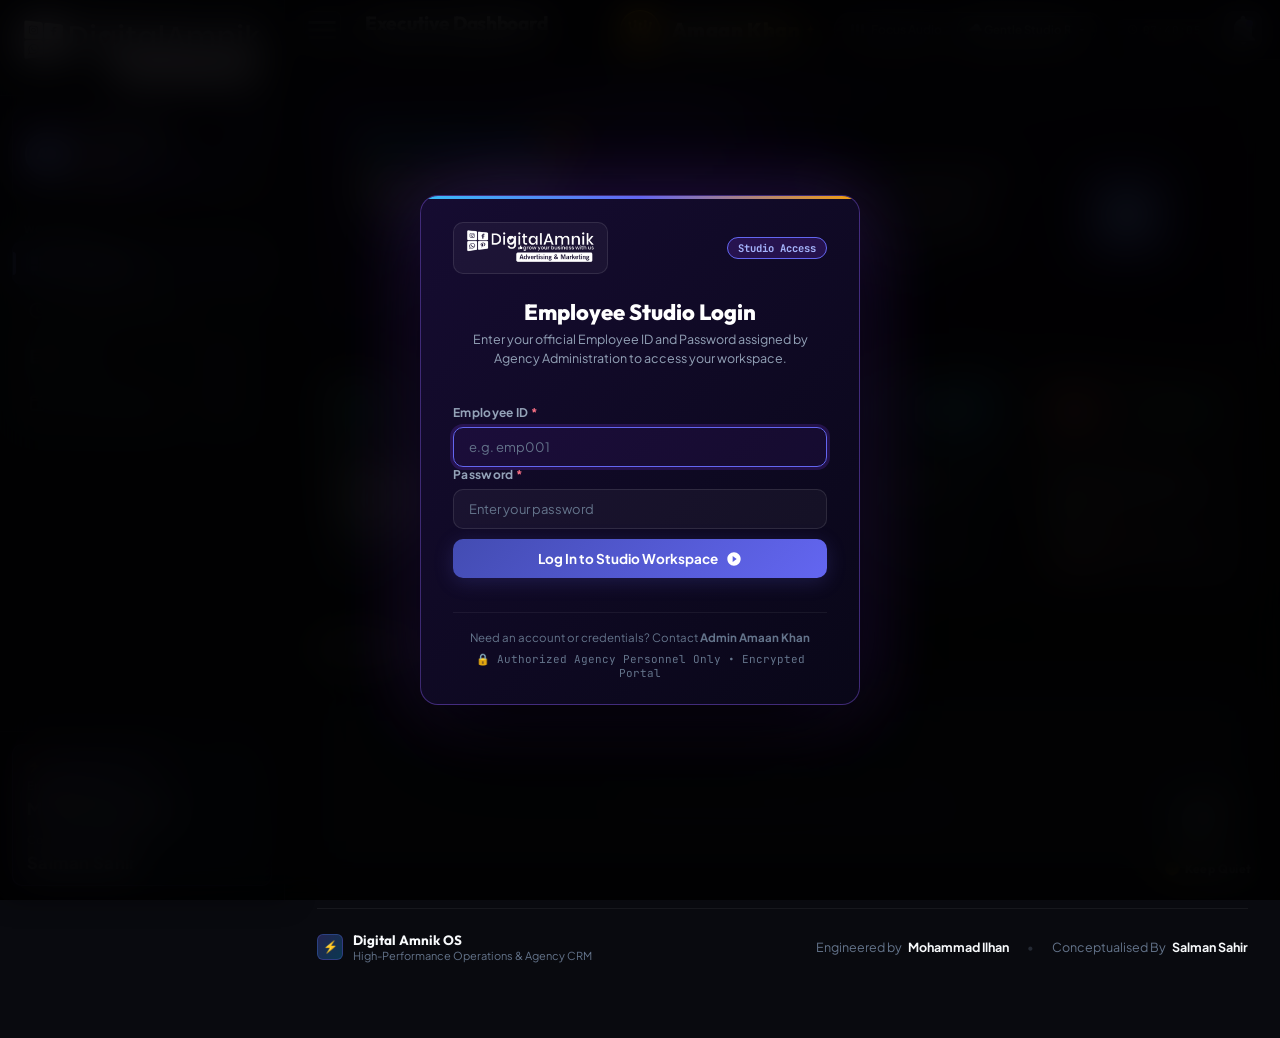
==== commit 7060c325: "fix: auto check-out at 7pm, clean monthly attendance register, remove fake 30-day absents, and add l" ====
--- a/index.html
+++ b/index.html
@@ -495,6 +495,11 @@
             <svg viewBox="0 0 24 24"><path d="M17 7l-1.41 1.41L18.17 11H8v2h10.17l-2.58 2.58L17 17l5-5zM4 5h8V3H4c-1.1 0-2 .9-2 2v14c0 1.1.9 2 2 2h8v-2H4V5z"/></svg>
             <span>Punch Check Out</span>
           </button>
+
+          <button type="button" class="att-action-btn" id="btn-reset-shift" onclick="resetTodayShift()" style="display:none;background:rgba(239,68,68,0.15);border:1px dashed rgba(239,68,68,0.4);color:#fca5a5;max-width:160px" title="Testing: Reset today's shift back to punch-in">
+            <svg viewBox="0 0 24 24"><path d="M12 4V1L8 5l4 4V6c3.31 0 6 2.69 6 6 0 1.01-.25 1.97-.7 2.8l1.46 1.46C19.54 15.03 20 13.57 20 12c0-4.42-3.58-8-8-8zm0 14c-3.31 0-6-2.69-6-6 0-1.01.25-1.97.7-2.8L5.24 7.74C4.46 8.97 4 10.43 4 12c0 4.42 3.58 8 8 8v3l4-4-4-4v3z"/></svg>
+            <span>Reset (Test)</span>
+          </button>
         </div>
 
         <!-- Shift Summary Banner (on checkout) -->
@@ -524,7 +529,7 @@
         <div style="display:flex;align-items:center;gap:8px" id="att-history-summary-pills">
           <span class="stat-badge green" id="att-pill-present-count">Present: 0 Days</span>
           <span class="stat-badge red" id="att-pill-absent-count" style="background:rgba(239,68,68,0.2);color:#fca5a5;border:1px solid rgba(239,68,68,0.4)">Absent: 0 Days</span>
-          <span style="font-size:11px;color:var(--text-muted);background:rgba(255,255,255,0.04);border:1px solid rgba(255,255,255,0.08);padding:4px 10px;border-radius:99px">🔒 30-Day Register</span>
+          <span style="font-size:11px;color:var(--text-muted);background:rgba(255,255,255,0.04);border:1px solid rgba(255,255,255,0.08);padding:4px 10px;border-radius:99px">🔒 Monthly Register (This Month)</span>
         </div>
       </div>
 
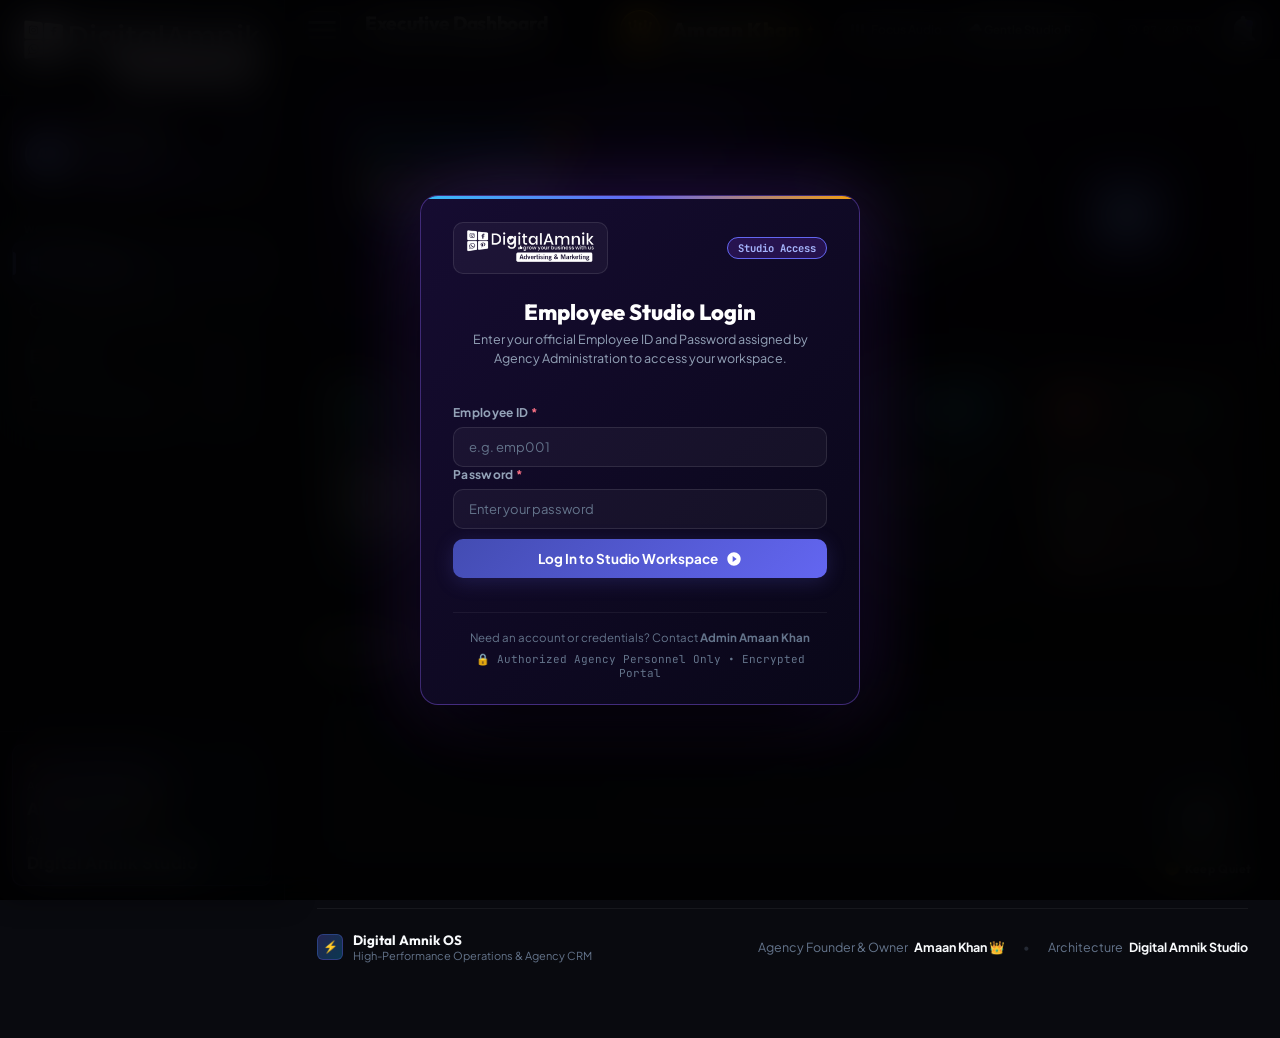
==== commit 38895066: "fix(roles): remove Admin domain from specialist onboarding, add Thumbnail Designer, and set Amaan Kh" ====
--- a/index.html
+++ b/index.html
@@ -149,13 +149,13 @@
         <span class="credit-icon">⚡</span>
         <span class="credit-title">Digital Amnik OS</span>
       </div>
-      <div class="credit-author">
-        <span class="credit-by-label">Engineered by</span>
-        <strong class="credit-author-name">Mohammad Ilhan</strong>
+            <div class="credit-author">
+        <span class="credit-by-label">Agency Founder & Owner</span>
+        <strong class="credit-author-name">Amaan Khan 👑</strong>
       </div>
       <div class="credit-author" style="margin-top:6px;padding-top:6px;border-top:1px solid rgba(255,255,255,0.06)">
-        <span class="credit-by-label">Conceptualised by</span>
-        <strong class="credit-author-name">Salman Sahir</strong>
+        <span class="credit-by-label">Architecture</span>
+        <strong class="credit-author-name">Digital Amnik Studio</strong>
       </div>
     </div>
   </div>
@@ -649,14 +649,14 @@
         </div>
       </div>
       <div style="display:flex;align-items:center;gap:18px;flex-wrap:wrap">
-        <div style="display:flex;align-items:center;gap:6px">
-          <span style="color:var(--text-muted)">Engineered by</span>
-          <strong style="color:var(--text-primary);font-weight:700">Mohammad Ilhan</strong>
+                <div style="display:flex;align-items:center;gap:6px">
+          <span style="color:var(--text-muted)">Agency Founder & Owner</span>
+          <strong style="color:var(--text-primary);font-weight:700">Amaan Khan 👑</strong>
         </div>
         <span style="opacity:0.3">•</span>
         <div style="display:flex;align-items:center;gap:6px">
-          <span style="color:var(--text-muted)">Conceptualised By</span>
-          <strong style="color:var(--text-primary);font-weight:700">Salman Sahir</strong>
+          <span style="color:var(--text-muted)">Architecture</span>
+          <strong style="color:var(--text-primary);font-weight:700">Digital Amnik Studio</strong>
         </div>
       </div>
     </footer>
@@ -876,7 +876,7 @@
 
       <div class="form-group">
         <label class="form-label">Full Name <span class="req">*</span></label>
-        <input type="text" class="form-input" id="emp-profile-name-input" placeholder="e.g. Mohammad Ilhan" />
+        <input type="text" class="form-input" id="emp-profile-name-input" placeholder="e.g. Specialist Name" />
       </div>
 
       <div class="form-group">
--- a/style.css
+++ b/style.css
@@ -3639,8 +3639,10 @@
 
   @media (max-width: 600px) {
     .floating-quiet-mascot {
-      bottom: 16px;
-      right: 16px;
+      bottom: 12px !important;
+      right: 12px !important;
+      transform: scale(0.8) !important;
+      transform-origin: bottom right !important;
     }
 
     .fq-mascot-avatar-wrap {
@@ -4276,25 +4278,38 @@
     }
 
     .hero-cockpit {
-      flex-direction: column;
-      align-items: stretch;
-      gap: 20px;
-      padding: 26px 24px;
+      flex-direction: column !important;
+      align-items: stretch !important;
+      justify-content: flex-start !important;
+      gap: 14px !important;
+      padding: 20px 18px !important;
+      min-height: auto !important;
+      height: auto !important;
     }
 
     .cockpit-content {
-      max-width: 100%;
-      width: 100%;
+      max-width: 100% !important;
+      width: 100% !important;
+      flex: 0 0 auto !important;
+      min-height: auto !important;
+      height: auto !important;
     }
 
     .cockpit-quote-free {
-      width: 100%;
-      max-width: 100%;
-      margin: 8px 0 0 0;
+      width: 100% !important;
+      max-width: 100% !important;
+      flex: 0 0 auto !important;
+      margin: 6px 0 0 0 !important;
+      padding: 12px 14px !important;
+      background: rgba(255, 255, 255, 0.03) !important;
+      border: 1px solid rgba(255, 255, 255, 0.06) !important;
+      border-radius: 10px !important;
+      min-height: auto !important;
+      height: auto !important;
     }
 
     .cockpit-visual {
-      display: none;
+      display: none !important;
     }
 
     .stats-grid {
@@ -4870,40 +4885,84 @@
       overflow-x: hidden;
     }
 
-    /* Topbar Header Wrap */
+    /* Topbar Header Sleek Mobile Bar */
     .topbar {
-      height: auto;
-      min-height: 60px;
-      padding: 10px 14px;
-      flex-wrap: wrap;
-      gap: 10px;
+      height: 56px !important;
+      min-height: 56px !important;
+      padding: 0 12px !important;
+      flex-wrap: nowrap !important;
+      gap: 8px !important;
+      align-items: center !important;
+      justify-content: space-between !important;
     }
 
     .menu-btn {
-      margin-right: 8px;
-      width: 36px;
-      height: 36px;
+      margin-right: 4px !important;
+      width: 36px !important;
+      height: 36px !important;
+      flex-shrink: 0 !important;
     }
 
     .topbar-left {
-      flex: 1 1 auto;
-      min-width: 140px;
+      flex: 1 1 auto !important;
+      min-width: 0 !important;
+      overflow: hidden !important;
     }
 
     .page-title {
-      font-size: 16px;
+      font-size: 15px !important;
+      white-space: nowrap !important;
+      overflow: hidden !important;
+      text-overflow: ellipsis !important;
     }
 
     .page-date {
-      font-size: 10px;
+      display: none !important;
     }
 
     .topbar-right {
-      display: flex;
-      align-items: center;
-      flex-wrap: wrap;
-      gap: 8px;
-      justify-content: flex-end;
+      display: flex !important;
+      align-items: center !important;
+      flex-wrap: nowrap !important;
+      gap: 6px !important;
+      justify-content: flex-end !important;
+      flex-shrink: 0 !important;
+    }
+
+    .owner-identity-block {
+      display: none !important;
+    }
+
+    .owner-crest-medallion {
+      width: 32px !important;
+      height: 32px !important;
+      flex-shrink: 0 !important;
+    }
+
+    .live-clock-pill {
+      display: none !important;
+    }
+
+    .focus-audio-capsule {
+      padding: 2px 4px !important;
+      gap: 4px !important;
+    }
+
+    .ambient-audio-btn {
+      padding: 4px 6px !important;
+      font-size: 10.5px !important;
+    }
+
+    .focus-sound-select {
+      max-width: 75px !important;
+      font-size: 10px !important;
+      padding: 3px 10px 3px 4px !important;
+    }
+
+    .notif-btn {
+      width: 32px !important;
+      height: 32px !important;
+      flex-shrink: 0 !important;
     }
 
     .topbar-owner-showcase {
@@ -4981,58 +5040,80 @@
 
     /* Hero Cockpit Section */
     .hero-cockpit {
-      padding: 20px 16px;
-      margin-bottom: 20px;
-      border-radius: var(--radius-lg);
-      flex-direction: column;
-      align-items: stretch;
-      gap: 16px;
+      padding: 16px 14px !important;
+      margin-bottom: 16px !important;
+      border-radius: var(--radius-lg) !important;
+      flex-direction: column !important;
+      align-items: stretch !important;
+      justify-content: flex-start !important;
+      gap: 10px !important;
+      min-height: auto !important;
+      height: auto !important;
     }
 
     .cockpit-content {
-      max-width: 100%;
-      width: 100%;
+      max-width: 100% !important;
+      width: 100% !important;
+      flex: 0 0 auto !important;
+      min-height: auto !important;
+      height: auto !important;
+      margin: 0 !important;
+      padding: 0 !important;
     }
 
     .welcome-greet {
-      font-size: 20px;
+      font-size: 18px !important;
+      margin-bottom: 4px !important;
     }
 
     .welcome-name {
-      font-size: 24px;
-      word-break: break-word;
+      font-size: 22px !important;
+      word-break: break-word !important;
+      margin-bottom: 6px !important;
     }
 
     .welcome-role-row {
-      margin-bottom: 14px;
-      gap: 8px;
+      margin-bottom: 8px !important;
+      gap: 6px !important;
     }
 
     .cockpit-shift-hud {
-      padding: 10px 14px;
+      padding: 8px 12px !important;
+      margin-top: 6px !important;
     }
     .shift-hud-header {
-      gap: 12px;
-      margin-bottom: 8px;
+      gap: 8px !important;
+      margin-bottom: 5px !important;
     }
     .shift-hud-label {
-      font-size: 11px;
-      gap: 5px;
+      font-size: 11px !important;
+      gap: 4px !important;
     }
     .shift-hud-label strong {
-      font-size: 10.5px;
-      padding: 2px 6px;
+      font-size: 10.5px !important;
+      padding: 2px 6px !important;
     }
     .shift-hud-val {
-      font-size: 10.5px;
-      padding: 2px 6px;
-      margin-left: auto;
+      font-size: 10.5px !important;
+      padding: 2px 6px !important;
+      margin-left: auto !important;
     }
 
     .cockpit-quote-free {
-      margin: 8px 0 0 0;
-      width: 100%;
-      max-width: 100%;
+      flex: 0 0 auto !important;
+      margin: 6px 0 0 0 !important;
+      width: 100% !important;
+      max-width: 100% !important;
+      padding: 10px 12px !important;
+      background: rgba(255, 255, 255, 0.03) !important;
+      border: 1px solid rgba(255, 255, 255, 0.06) !important;
+      border-radius: 10px !important;
+      min-height: auto !important;
+      height: auto !important;
+    }
+
+    .cockpit-visual {
+      display: none !important;
     }
 
     .quote-free-content {
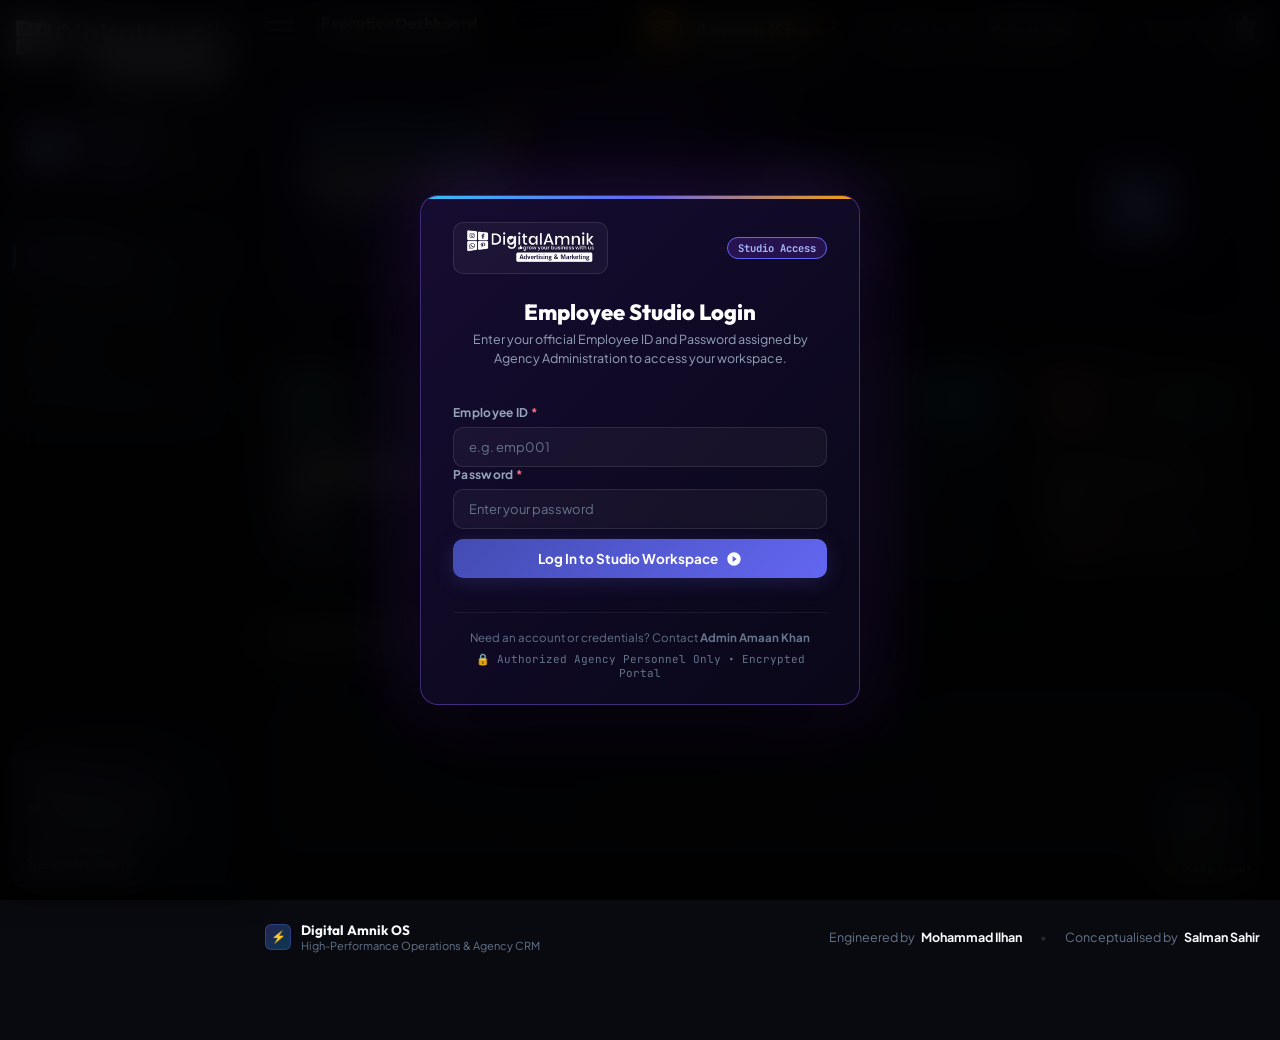
==== commit a896ed6a: "feat(credits): update Digital Amnik OS credits to Engineered by Mohammad Ilhan and Conceptualised by" ====
--- a/index.html
+++ b/index.html
@@ -149,13 +149,13 @@
         <span class="credit-icon">⚡</span>
         <span class="credit-title">Digital Amnik OS</span>
       </div>
-            <div class="credit-author">
-        <span class="credit-by-label">Agency Founder & Owner</span>
-        <strong class="credit-author-name">Amaan Khan 👑</strong>
+      <div class="credit-author">
+        <span class="credit-by-label">Engineered by</span>
+        <strong class="credit-author-name">Mohammad Ilhan</strong>
       </div>
       <div class="credit-author" style="margin-top:6px;padding-top:6px;border-top:1px solid rgba(255,255,255,0.06)">
-        <span class="credit-by-label">Architecture</span>
-        <strong class="credit-author-name">Digital Amnik Studio</strong>
+        <span class="credit-by-label">Conceptualised by</span>
+        <strong class="credit-author-name">Salman Sahir</strong>
       </div>
     </div>
   </div>
@@ -650,13 +650,13 @@
       </div>
       <div style="display:flex;align-items:center;gap:18px;flex-wrap:wrap">
                 <div style="display:flex;align-items:center;gap:6px">
-          <span style="color:var(--text-muted)">Agency Founder & Owner</span>
-          <strong style="color:var(--text-primary);font-weight:700">Amaan Khan 👑</strong>
+          <span style="color:var(--text-muted)">Engineered by</span>
+          <strong style="color:var(--text-primary);font-weight:700">Mohammad Ilhan</strong>
         </div>
         <span style="opacity:0.3">•</span>
         <div style="display:flex;align-items:center;gap:6px">
-          <span style="color:var(--text-muted)">Architecture</span>
-          <strong style="color:var(--text-primary);font-weight:700">Digital Amnik Studio</strong>
+          <span style="color:var(--text-muted)">Conceptualised by</span>
+          <strong style="color:var(--text-primary);font-weight:700">Salman Sahir</strong>
         </div>
       </div>
     </footer>
--- a/style.css
+++ b/style.css
@@ -89,7 +89,7 @@
     --text-accent: #818cf8;
 
     /* Dimensions & Physics */
-    --sidebar-w: 285px;
+    --sidebar-w: 245px;
     --topbar-h: 64px;
     --radius-sm: 6px;
     --radius-md: 10px;
@@ -3637,17 +3637,9 @@
     color: var(--cyan-300);
   }
 
-  @media (max-width: 600px) {
+  @media (max-width: 768px) {
     .floating-quiet-mascot {
-      bottom: 12px !important;
-      right: 12px !important;
-      transform: scale(0.8) !important;
-      transform-origin: bottom right !important;
-    }
-
-    .fq-mascot-avatar-wrap {
-      width: 58px;
-      height: 58px;
+      display: none !important;
     }
   }
 
@@ -4944,19 +4936,31 @@
     }
 
     .focus-audio-capsule {
-      padding: 2px 4px !important;
-      gap: 4px !important;
+      padding: 0 !important;
+      background: transparent !important;
+      border: none !important;
+      box-shadow: none !important;
+      gap: 0 !important;
     }
 
     .ambient-audio-btn {
-      padding: 4px 6px !important;
-      font-size: 10.5px !important;
+      width: 32px !important;
+      height: 32px !important;
+      padding: 0 !important;
+      display: flex !important;
+      align-items: center !important;
+      justify-content: center !important;
+      border-radius: 50% !important;
+      background: rgba(255, 255, 255, 0.06) !important;
+      border: 1px solid rgba(255, 255, 255, 0.12) !important;
+    }
+
+    .ambient-audio-btn #audio-btn-txt {
+      display: none !important;
     }
 
     .focus-sound-select {
-      max-width: 75px !important;
-      font-size: 10px !important;
-      padding: 3px 10px 3px 4px !important;
+      display: none !important;
     }
 
     .notif-btn {
@@ -4966,43 +4970,29 @@
     }
 
     .topbar-owner-showcase {
-      gap: 6px;
+      padding: 0 !important;
+      margin: 0 !important;
+      gap: 0 !important;
+    }
+
+    .owner-identity-block,
+    .owner-leader-name,
+    .owner-prestige-subtitle {
+      display: none !important;
     }
 
     .owner-crest-medallion {
-      width: 32px;
-      height: 32px;
+      width: 32px !important;
+      height: 32px !important;
+      flex-shrink: 0 !important;
     }
 
     .owner-crown-gem {
-      font-size: 16px;
-    }
-
-    .owner-leader-name {
-      font-size: 14px;
-    }
-
-    .owner-prestige-subtitle {
-      display: none;
-    }
-
-    .focus-audio-capsule {
-      gap: 4px;
-    }
-
-    .ambient-audio-btn {
-      padding: 5px 8px;
-      font-size: 11px;
-    }
-
-    .ambient-audio-btn #audio-btn-txt {
-      display: none;
-    }
-
-    .focus-sound-select {
-      max-width: 110px;
-      font-size: 10.5px;
-      padding: 4px 18px 4px 6px;
+      font-size: 16px !important;
+    }
+
+    .floating-quiet-mascot {
+      display: none !important;
     }
 
     .topbar-active-task {
@@ -5503,66 +5493,369 @@
 
 
   /* =========================================================
-     COMPREHENSIVE ADAPTIVE UI BREAKPOINTS (1366px, 1100px, 768px, 480px)
-     ========================================================= */
-  @media (max-width: 1366px) {
-    .topbar {
-      padding: 10px 18px;
-      gap: 10px;
-    }
-    .owner-prestige-subtitle {
-      display: none !important;
-    }
-    .focus-sound-select {
-      max-width: 140px;
-    }
-  }
-
-  @media (max-width: 1150px) {
-    .topbar-right {
-      gap: 8px;
-    }
-    .focus-sound-select {
-      max-width: 120px;
-      font-size: 11px;
-    }
-    .ambient-audio-btn {
-      padding: 5px 8px;
-    }
-    .ambient-audio-btn #audio-btn-txt {
-      display: none;
-    }
-  }
-
-
-  @media (max-width: 768px) {
-    .topbar {
-      height: auto;
-      min-height: 52px;
-      padding: 8px 14px;
-    }
-    .page-title {
-      font-size: 16px;
-    }
-    .page-date {
-      font-size: 10px;
-    }
-    .live-clock-pill {
-      padding: 2px 6px;
-    }
-    .live-clock {
-      font-size: 10.5px;
-    }
-    .cockpit-shift-hud {
-      padding: 9px 12px;
-    }
-    .shift-hud-header {
-      font-size: 11px;
-    }
-    .shift-hud-time {
-      font-size: 11px;
-    }
-    .shift-hud-val {
-      font-size: 10.5px;
-    }
-  }
+   COMPREHENSIVE FULL-SPECTRUM ADAPTIVE ENGINE
+   Zero Clipping • Zero Overwrite • Perfect on Mobile, Tablet, Laptop, 4K
+   ========================================================= */
+
+/* Global Viewport Guard */
+html, body {
+  width: 100%;
+  max-width: 100vw;
+  overflow-x: hidden;
+  box-sizing: border-box;
+}
+
+.app {
+  width: 100%;
+  max-width: 100vw;
+  overflow-x: hidden;
+}
+
+/* Universal Table Wrapping */
+.glass-table-wrap,
+.table-container,
+.history-table-wrap {
+  width: 100% !important;
+  max-width: 100% !important;
+  overflow-x: auto !important;
+  -webkit-overflow-scrolling: touch;
+}
+
+/* Responsive Admin KPI Grid */
+.admin-kpi-grid {
+  display: grid !important;
+  grid-template-columns: repeat(4, minmax(0, 1fr)) !important;
+  gap: 16px !important;
+  margin-bottom: 24px !important;
+  width: 100% !important;
+}
+
+@media (max-width: 1440px) {
+  .admin-kpi-grid {
+    grid-template-columns: repeat(2, minmax(0, 1fr)) !important;
+    gap: 14px !important;
+  }
+}
+
+@media (max-width: 640px) {
+  .admin-kpi-grid {
+    grid-template-columns: 1fr !important;
+    gap: 10px !important;
+  }
+}
+
+/* Responsive Timesheets Overview Grid */
+.timesheet-overview-grid {
+  display: grid !important;
+  grid-template-columns: repeat(2, minmax(0, 1fr)) !important;
+  gap: 16px !important;
+  margin-bottom: 20px !important;
+  width: 100% !important;
+}
+
+/* Admin Topbar Actions */
+.admin-topbar-actions-wrap {
+  display: flex;
+  align-items: center;
+  gap: 8px;
+  flex-shrink: 0;
+}
+
+/* ================= 1. LAPTOPS / MID DESKTOPS (<= 1440px) ================= */
+@media (max-width: 1440px) {
+  .topbar {
+    padding: 0 16px !important;
+    gap: 8px !important;
+  }
+  .owner-prestige-subtitle,
+  .page-date-str {
+    display: none !important;
+  }
+  .page-title {
+    font-size: 16px !important;
+  }
+  .content {
+    padding: 20px 20px 60px !important;
+  }
+  .admin-topbar-actions-wrap button {
+    padding: 6px 9px !important;
+    font-size: 11.5px !important;
+  }
+  .focus-sound-select {
+    max-width: 120px !important;
+    font-size: 10.5px !important;
+  }
+}
+
+/* ================= 2. COMPACT LAPTOPS & TABLETS LANDSCAPE (<= 1240px) ================= */
+@media (max-width: 1240px) {
+  /* 4-KPI cards fold cleanly into a 2x2 grid - NEVER 3 on top + 1 below! */
+  .admin-kpi-grid {
+    grid-template-columns: repeat(2, minmax(0, 1fr)) !important;
+    gap: 14px !important;
+  }
+
+  .topbar-right {
+    gap: 8px !important;
+  }
+
+  .admin-topbar-actions-wrap button {
+    padding: 6px 9px !important;
+    font-size: 11.5px !important;
+  }
+
+  .focus-sound-select {
+    max-width: 110px !important;
+    font-size: 10.5px !important;
+  }
+
+  .ambient-audio-btn {
+    padding: 5px 8px !important;
+  }
+  .ambient-audio-btn #audio-btn-txt {
+    display: none !important;
+  }
+}
+
+/* ================= 3. TABLETS PORTRAIT (<= 992px) ================= */
+@media (max-width: 992px) {
+  .sidebar {
+    position: fixed !important;
+    top: 0 !important;
+    left: 0 !important;
+    width: 285px !important;
+    max-width: 86vw !important;
+    height: 100vh !important;
+    z-index: 999 !important;
+    transform: translateX(-100%) !important;
+    transition: transform 0.3s cubic-bezier(0.16, 1, 0.3, 1) !important;
+  }
+
+  .sidebar.open {
+    transform: translateX(0) !important;
+  }
+
+  .main-wrap {
+    margin-left: 0 !important;
+    width: 100% !important;
+    max-width: 100vw !important;
+    overflow-x: hidden !important;
+  }
+
+  .content {
+    padding: 20px 16px 60px !important;
+  }
+
+  .timesheet-overview-grid {
+    grid-template-columns: 1fr !important;
+  }
+
+  .page-date-str {
+    display: none !important;
+  }
+
+  .admin-topbar-actions-wrap .btn-label {
+    display: none !important;
+  }
+}
+
+/* ================= 4. MOBILE SCREENS (<= 768px) ================= */
+@media (max-width: 768px) {
+  body {
+    overflow-x: hidden !important;
+  }
+
+  /* Sleek, Non-Clipping Mobile Topbar */
+  .topbar {
+    height: 56px !important;
+    min-height: 56px !important;
+    padding: 0 12px !important;
+    gap: 8px !important;
+    display: flex !important;
+    align-items: center !important;
+    justify-content: space-between !important;
+  }
+
+  .menu-btn {
+    width: 36px !important;
+    height: 36px !important;
+    min-width: 36px !important;
+    margin-right: 4px !important;
+    flex-shrink: 0 !important;
+  }
+
+  .topbar-left {
+    flex: 1 1 auto !important;
+    min-width: 0 !important;
+    overflow: hidden !important;
+  }
+
+  .topbar-title-block {
+    overflow: hidden !important;
+    min-width: 0 !important;
+  }
+
+  .page-title {
+    font-size: clamp(12.5px, 3.8vw, 15px) !important;
+    font-weight: 700 !important;
+    white-space: nowrap !important;
+    overflow: hidden !important;
+    text-overflow: ellipsis !important;
+    max-width: 100% !important;
+    line-height: 1.2 !important;
+    margin: 0 !important;
+  }
+
+  /* Completely hide secondary redundant text to free up breathing room */
+  .page-date,
+  .page-date-str,
+  .owner-identity-block,
+  .live-clock-pill {
+    display: none !important;
+  }
+
+  .topbar-right {
+    display: flex !important;
+    align-items: center !important;
+    flex-wrap: nowrap !important;
+    gap: 6px !important;
+    flex-shrink: 0 !important;
+  }
+
+  /* Founder badge on mobile: Compact gold medallion */
+  .topbar-owner-showcase {
+    padding: 0 !important;
+    margin: 0 !important;
+    gap: 0 !important;
+  }
+
+  .owner-crest-medallion {
+    width: 32px !important;
+    height: 32px !important;
+    min-width: 32px !important;
+    flex-shrink: 0 !important;
+  }
+
+  .owner-crown-gem {
+    font-size: 16px !important;
+  }
+
+  /* Focus Audio on mobile: Clean 32px audio wave button (no squished dropdown) */
+  .focus-audio-capsule {
+    padding: 0 !important;
+    background: transparent !important;
+    border: none !important;
+    box-shadow: none !important;
+    gap: 0 !important;
+  }
+
+  .focus-sound-select {
+    display: none !important;
+  }
+
+  .ambient-audio-btn {
+    width: 32px !important;
+    height: 32px !important;
+    padding: 0 !important;
+    display: flex !important;
+    align-items: center !important;
+    justify-content: center !important;
+    border-radius: 50% !important;
+    background: rgba(255, 255, 255, 0.06) !important;
+    border: 1px solid rgba(255, 255, 255, 0.12) !important;
+  }
+
+  .ambient-audio-btn #audio-btn-txt {
+    display: none !important;
+  }
+
+  .notif-btn {
+    width: 32px !important;
+    height: 32px !important;
+    min-width: 32px !important;
+    flex-shrink: 0 !important;
+  }
+
+  /* Admin topbar buttons on mobile */
+  .admin-topbar-actions-wrap {
+    gap: 5px !important;
+  }
+
+  .admin-topbar-actions-wrap button {
+    padding: 6px 8px !important;
+    font-size: 11px !important;
+    border-radius: 8px !important;
+  }
+
+  .admin-topbar-actions-wrap button span.btn-label {
+    display: none !important;
+  }
+
+  /* Cockpit & Shift HUD */
+  .cockpit-shift-hud {
+    padding: 10px 12px !important;
+  }
+
+  .shift-hud-header {
+    font-size: 11px !important;
+    flex-wrap: wrap !important;
+    gap: 6px !important;
+  }
+
+  .shift-hud-time {
+    font-size: 11px !important;
+  }
+
+  .shift-hud-val {
+    font-size: 10.5px !important;
+  }
+}
+
+/* ================= 5. ULTRA-COMPACT PHONES (<= 480px) ================= */
+@media (max-width: 480px) {
+  .content {
+    padding: 14px 10px 60px !important;
+  }
+
+  /* Single column KPI strip for ultra-readable data on phones */
+  .admin-kpi-grid {
+    grid-template-columns: 1fr !important;
+    gap: 10px !important;
+  }
+
+  .admin-kpi-card {
+    padding: 12px 14px !important;
+  }
+
+  .page-title {
+    font-size: 14px !important;
+  }
+
+  .stats-grid {
+    grid-template-columns: 1fr !important;
+    gap: 10px !important;
+  }
+
+  .quick-actions-bar {
+    grid-template-columns: 1fr !important;
+    gap: 8px !important;
+  }
+
+  .att-actions-strip {
+    flex-direction: column !important;
+    gap: 8px !important;
+  }
+
+  .att-actions-strip button {
+    width: 100% !important;
+  }
+
+  .modal-overlay {
+    padding: 8px !important;
+  }
+
+  .modal {
+    max-width: 100% !important;
+    border-radius: 14px !important;
+  }
+}
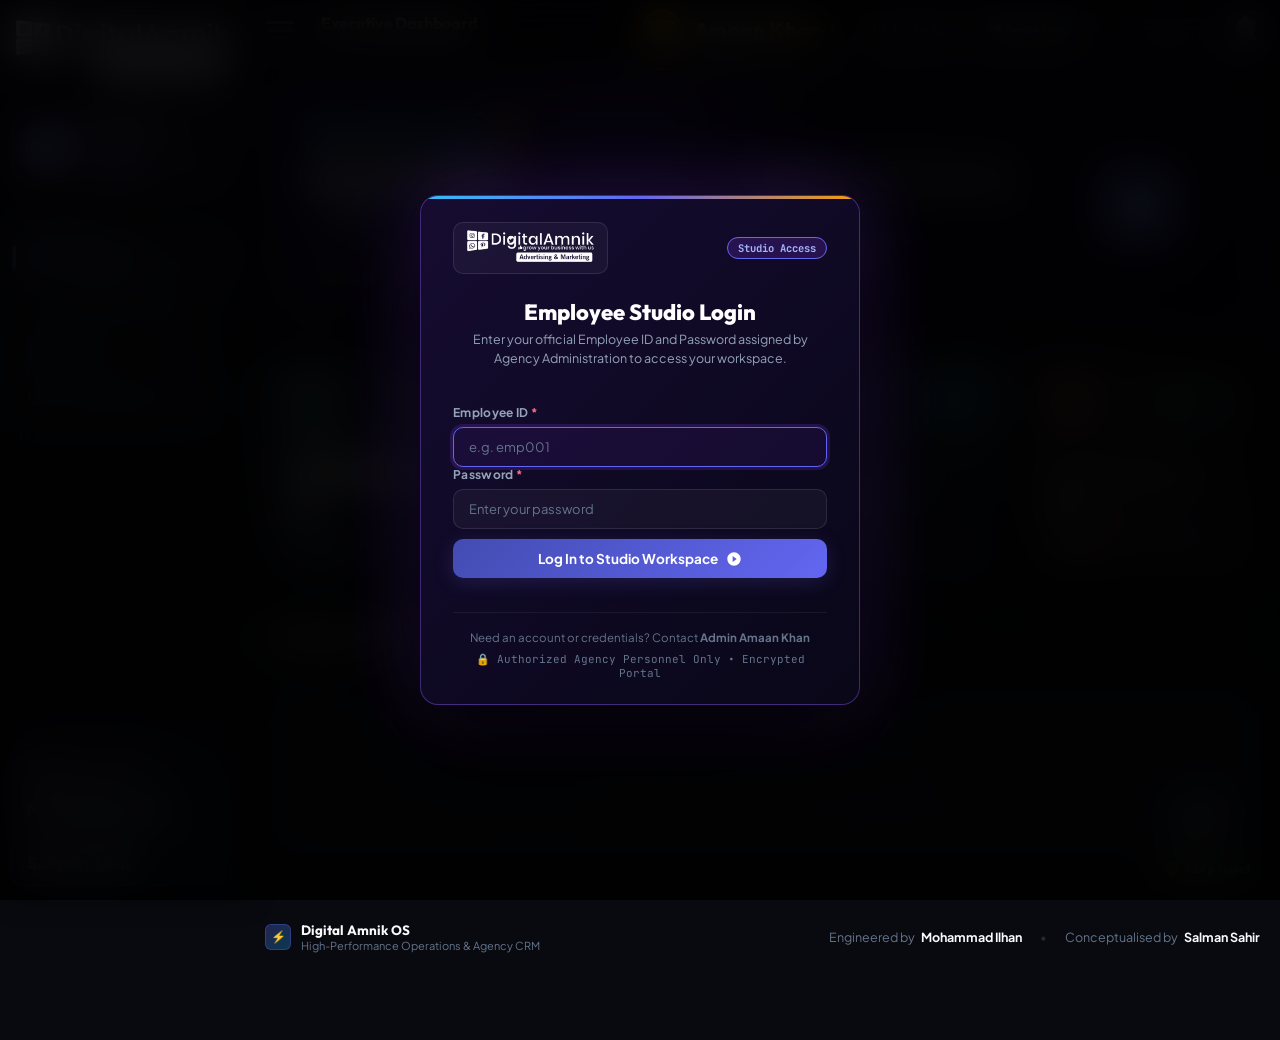
==== commit d9fabf8a: "feat(projects): add pause/resume timer controls, client changes restart workflow with role verificat" ====
--- a/index.html
+++ b/index.html
@@ -220,7 +220,8 @@
         <span class="active-pulse-dot"></span>
         <span class="active-task-label" id="topbar-active-task-name">Working on: Deliverable</span>
         <span class="active-task-timer" id="topbar-active-task-timer">00:00:00</span>
-        <button class="active-task-stop-chip" onclick="stopActiveProjectWork()" title="Stop Active Work">⏹ Stop</button>
+        <button class="active-task-pause-chip" onclick="pauseActiveProjectWork()" title="Pause Work (Bich me koi kaam agya to pause karein)">⏸ Pause</button>
+        <button class="active-task-stop-chip" onclick="stopActiveProjectWork()" title="Stop &amp; Log Session" style="margin-left:4px">⏹ Stop</button>
       </div>
 
       <!-- Live Cyber Clock -->
--- a/style.css
+++ b/style.css
@@ -4620,6 +4620,76 @@
     box-shadow: 0 0 10px rgba(239, 68, 68, 0.5);
   }
 
+  .btn-timer-icon.pause {
+    background: rgba(245, 158, 11, 0.2);
+    border: 1px solid rgba(245, 158, 11, 0.45);
+    color: #fbbf24;
+  }
+
+  .btn-timer-icon.pause:hover {
+    background: rgba(245, 158, 11, 0.35);
+    color: #fff;
+    box-shadow: 0 0 10px rgba(245, 158, 11, 0.45);
+  }
+
+  .btn-timer-icon.resume {
+    background: linear-gradient(135deg, #10b981, #059669);
+    border: 1px solid rgba(16, 185, 129, 0.5);
+    color: #fff;
+  }
+
+  .btn-timer-icon.resume:hover {
+    background: #059669;
+    box-shadow: 0 0 10px rgba(16, 185, 129, 0.5);
+  }
+
+  .btn-timer-icon.changes {
+    background: rgba(245, 158, 11, 0.18);
+    border: 1px solid rgba(245, 158, 11, 0.45);
+    color: #fbbf24;
+    font-size: 10.5px;
+  }
+
+  .btn-timer-icon.changes:hover {
+    background: rgba(245, 158, 11, 0.32);
+    color: #fff;
+    box-shadow: 0 0 10px rgba(245, 158, 11, 0.4);
+  }
+
+  .active-task-pause-chip {
+    background: rgba(245, 158, 11, 0.25);
+    border: 1px solid rgba(245, 158, 11, 0.45);
+    color: #fbbf24;
+    font-size: 10.5px;
+    font-weight: 700;
+    padding: 2px 7px;
+    border-radius: 4px;
+    cursor: pointer;
+    transition: all 0.2s ease;
+  }
+
+  .active-task-pause-chip:hover {
+    background: rgba(245, 158, 11, 0.4);
+    color: #fff;
+  }
+
+  .active-task-stop-chip {
+    background: rgba(239, 68, 68, 0.22);
+    border: 1px solid rgba(239, 68, 68, 0.4);
+    color: #fca5a5;
+    font-size: 10.5px;
+    font-weight: 700;
+    padding: 2px 7px;
+    border-radius: 4px;
+    cursor: pointer;
+    transition: all 0.2s ease;
+  }
+
+  .active-task-stop-chip:hover {
+    background: rgba(239, 68, 68, 0.4);
+    color: #fff;
+  }
+
   .proj-row-chevron {
     color: var(--text-muted, #94a3b8);
     font-size: 20px;
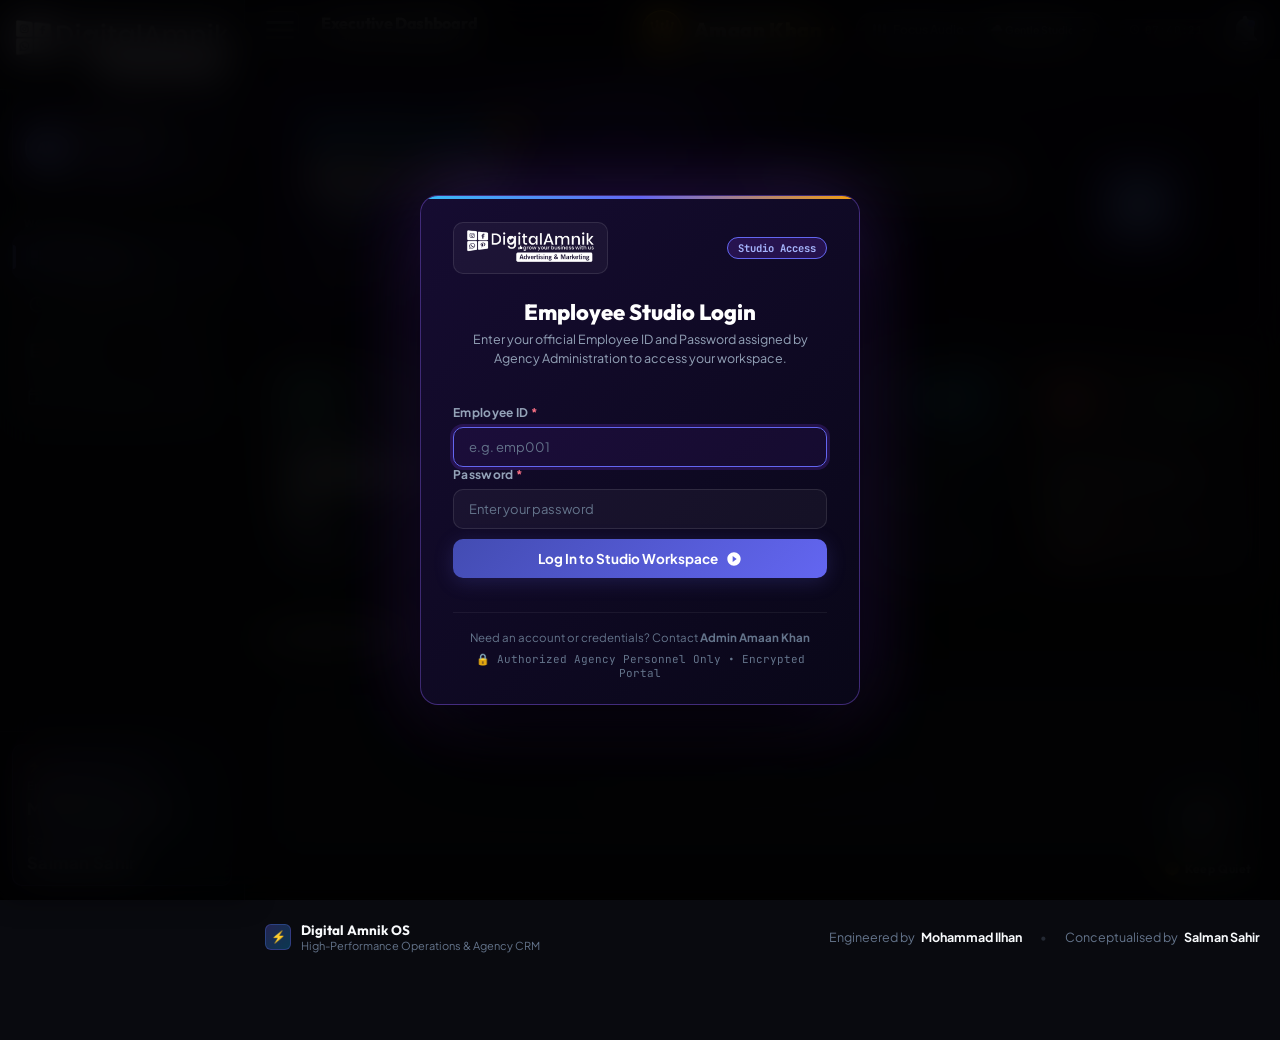
==== commit 43ffb92f: "fix(crm): real-time cloud sync, complete absent history register, robust employee login & attendance" ====
--- a/index.html
+++ b/index.html
@@ -1,5 +1,6 @@
 <!DOCTYPE html>
 <html lang="en">
+
 <head>
   <meta charset="UTF-8" />
   <meta http-equiv="Cache-Control" content="no-cache, no-store, must-revalidate" />
@@ -7,1436 +8,1632 @@
   <meta http-equiv="Expires" content="0" />
   <meta name="viewport" content="width=device-width, initial-scale=1.0" />
   <title>Digital Amnik – Agency Operating System & CRM</title>
-  <meta name="description" content="Digital Amnik Elite CRM — High-performance Employee Operations, Project Assignment, and Attendance Studio." />
+  <meta name="description"
+    content="Digital Amnik Elite CRM — High-performance Employee Operations, Project Assignment, and Attendance Studio." />
   <link rel="preconnect" href="https://fonts.googleapis.com" />
   <link rel="preconnect" href="https://fonts.gstatic.com" crossorigin />
-  <link href="https://fonts.googleapis.com/css2?family=Plus+Jakarta+Sans:wght@300;400;500;600;700;800&family=Outfit:wght@400;500;600;700;800;900&family=JetBrains+Mono:wght@400;600;700&display=swap" rel="stylesheet" />
+  <link
+    href="https://fonts.googleapis.com/css2?family=Plus+Jakarta+Sans:wght@300;400;500;600;700;800&family=Outfit:wght@400;500;600;700;800;900&family=JetBrains+Mono:wght@400;600;700&display=swap"
+    rel="stylesheet" />
   <link rel="stylesheet" href="style.css?v=8.2.0" />
 </head>
+
 <body>
 
-<!-- Ambient Atmospheric Glows -->
-<div class="ambient-glow bg-glow-1"></div>
-<div class="ambient-glow bg-glow-2"></div>
-<div class="ambient-glow bg-glow-3"></div>
-<div class="cursor-spotlight" id="cursor-spotlight"></div>
-<canvas id="confetti-canvas"></canvas>
-
-<!-- ===================== EMPLOYEE STUDIO LOGIN MODAL ===================== -->
-<div class="onboard-overlay show" id="emp-login-overlay" style="display:none">
-  <div class="onboard-modal" style="max-width:440px">
-    <div class="onboard-header-glow"></div>
-    <div class="onboard-logo">
-      <div class="logo-capsule">
-        <img src="logo.png" alt="Digital Amnik" class="onboard-logo-img"
-             onerror="this.style.display='none';document.getElementById('ob-logo-txt').style.display='block'" />
-        <span id="ob-logo-txt" class="logo-da-txt" style="display:none">Digital<span>Amnik</span></span>
-      </div>
-      <span class="onboard-ver-badge">Studio Access</span>
-    </div>
-    <div class="onboard-body">
-      <div class="onboard-welcome-meta" style="text-align:center;margin-bottom:20px">
-        <h2 class="onboard-title" style="font-size:22px">Employee Studio Login</h2>
-        <p class="onboard-sub" style="font-size:12.5px">Enter your official Employee ID and Password assigned by Agency Administration to access your workspace.</p>
-      </div>
-
-      <form onsubmit="handleEmployeeLogin(event)">
-        <div class="form-group">
-          <label class="form-label">Employee ID <span class="req">*</span></label>
-          <input type="text" class="form-input" id="emp-login-id" placeholder="e.g. emp001" autocomplete="username" autofocus />
-        </div>
-        <div class="form-group">
-          <label class="form-label">Password <span class="req">*</span></label>
-          <input type="password" class="form-input" id="emp-login-pass" placeholder="Enter your password" autocomplete="current-password" />
-        </div>
-        <button type="submit" class="btn-primary btn-glow" style="width:100%;margin-top:10px;justify-content:center">
-          <span>Log In to Studio Workspace</span>
-          <svg viewBox="0 0 24 24" width="16" height="16" fill="currentColor"><path d="M12 2C6.48 2 2 6.48 2 12s4.48 10 10 10 10-4.48 10-10S17.52 2 12 2zm-2 14.5v-9l6 4.5-6 4.5z"/></svg>
-        </button>
-      </form>
-
-      <div style="margin-top:16px;padding-top:12px;border-top:1px solid rgba(255,255,255,0.06);text-align:center">
-        <span style="font-size:11.5px;color:var(--text-muted)">Need an account or credentials? Contact <strong>Admin Amaan Khan</strong></span>
-        <div style="margin-top:6px;font-size:11px;color:var(--text-muted);font-family:var(--font-mono)">🔒 Authorized Agency Personnel Only • Encrypted Portal</div>
+  <!-- Ambient Atmospheric Glows -->
+  <div class="ambient-glow bg-glow-1"></div>
+  <div class="ambient-glow bg-glow-2"></div>
+  <div class="ambient-glow bg-glow-3"></div>
+  <div class="cursor-spotlight" id="cursor-spotlight"></div>
+  <canvas id="confetti-canvas"></canvas>
+
+  <!-- ===================== EMPLOYEE STUDIO LOGIN MODAL ===================== -->
+  <div class="onboard-overlay show" id="emp-login-overlay" style="display:none">
+    <div class="onboard-modal" style="max-width:440px">
+      <div class="onboard-header-glow"></div>
+      <div class="onboard-logo">
+        <div class="logo-capsule">
+          <img src="logo.png" alt="Digital Amnik" class="onboard-logo-img"
+            onerror="this.style.display='none';document.getElementById('ob-logo-txt').style.display='block'" />
+          <span id="ob-logo-txt" class="logo-da-txt" style="display:none">Digital<span>Amnik</span></span>
+        </div>
+        <span class="onboard-ver-badge">Studio Access</span>
+      </div>
+      <div class="onboard-body">
+        <div class="onboard-welcome-meta" style="text-align:center;margin-bottom:20px">
+          <h2 class="onboard-title" style="font-size:22px">Employee Studio Login</h2>
+          <p class="onboard-sub" style="font-size:12.5px">Enter your official Employee ID and Password assigned by
+            Agency Administration to access your workspace.</p>
+        </div>
+
+        <form onsubmit="handleEmployeeLogin(event)">
+          <div class="form-group">
+            <label class="form-label">Employee ID <span class="req">*</span></label>
+            <input type="text" class="form-input" id="emp-login-id" placeholder="e.g. emp001" autocomplete="username"
+              autofocus />
+          </div>
+          <div class="form-group">
+            <label class="form-label">Password <span class="req">*</span></label>
+            <input type="password" class="form-input" id="emp-login-pass" placeholder="Enter your password"
+              autocomplete="current-password" />
+          </div>
+          <button type="submit" class="btn-primary btn-glow" style="width:100%;margin-top:10px;justify-content:center">
+            <span>Log In to Studio Workspace</span>
+            <svg viewBox="0 0 24 24" width="16" height="16" fill="currentColor">
+              <path d="M12 2C6.48 2 2 6.48 2 12s4.48 10 10 10 10-4.48 10-10S17.52 2 12 2zm-2 14.5v-9l6 4.5-6 4.5z" />
+            </svg>
+          </button>
+        </form>
+
+        <div style="margin-top:16px;padding-top:12px;border-top:1px solid rgba(255,255,255,0.06);text-align:center">
+          <span style="font-size:11.5px;color:var(--text-muted)">Need an account or credentials? Contact <strong>Admin
+              Amaan Khan</strong></span>
+          <div style="margin-top:6px;font-size:11px;color:var(--text-muted);font-family:var(--font-mono)">🔒 Authorized
+            Agency Personnel Only • Encrypted Portal</div>
+        </div>
       </div>
     </div>
   </div>
-</div>
-
-<!-- ===================== SIDEBAR ===================== -->
-<aside class="sidebar" id="sidebar">
-  <div class="sidebar-header">
-    <div class="sidebar-logo">
-      <img src="logo.png?v=3" alt="Digital Amnik" class="logo-img"
-           style="width:100%;max-width:240px;height:auto;max-height:80px;object-fit:contain;display:block;"
-           onerror="this.style.display='none';document.getElementById('logo-text').style.display='flex'" />
-      <div id="logo-text" class="logo-text-fallback" style="display:none">
-        <span class="logo-da">Digital<span>Amnik</span></span>
+
+  <!-- ===================== SIDEBAR ===================== -->
+  <aside class="sidebar" id="sidebar">
+    <div class="sidebar-header">
+      <div class="sidebar-logo">
+        <img src="logo.png?v=3" alt="Digital Amnik" class="logo-img"
+          style="width:100%;max-width:240px;height:auto;max-height:80px;object-fit:contain;display:block;"
+          onerror="this.style.display='none';document.getElementById('logo-text').style.display='flex'" />
+        <div id="logo-text" class="logo-text-fallback" style="display:none">
+          <span class="logo-da">Digital<span>Amnik</span></span>
+        </div>
+      </div>
+    </div>
+
+    <!-- Employee profile card -->
+    <div class="sidebar-employee-card">
+      <div class="emp-avatar-wrapper">
+        <div class="emp-avatar" id="sidebar-avatar" onclick="openEmployeeProfileModal()" style="cursor:pointer"
+          title="Click to edit profile & photo">DA</div>
+        <span class="avatar-status-dot" id="avatar-status-dot" title="Active"></span>
+      </div>
+      <div class="emp-info">
+        <div class="emp-name-row">
+          <span class="emp-name" id="sidebar-name">Team Member</span>
+        </div>
+        <div class="emp-meta-row">
+          <span class="emp-id" id="sidebar-id">emp001</span>
+          <span class="emp-bullet">·</span>
+          <span class="emp-status-text" id="sidebar-status-text">Offline</span>
+        </div>
+        <!-- Role tag badge with edit pencil button -->
+        <div class="emp-role-row">
+          <span class="emp-role-tag" id="sidebar-role-tag">
+            <span id="sidebar-role-icon">🎬</span>
+            <span id="sidebar-role-label">Video Editor</span>
+          </span>
+          <button class="edit-profile-btn" onclick="openEmployeeProfileModal()" title="Edit My Profile"
+            style="color:var(--violet-400);background:rgba(99,102,241,0.15);border:1px solid rgba(99,102,241,0.3);margin-left:auto">
+            <svg viewBox="0 0 24 24" width="13" height="13" fill="currentColor">
+              <path
+                d="M3 17.25V21h3.75L17.81 9.94l-3.75-3.75L3 17.25zM20.71 7.04c.39-.39.39-1.02 0-1.41l-2.34-2.34c-.39-.39-1.02-.39-1.41 0l-1.83 1.83 3.75 3.75 1.83-1.83z" />
+            </svg>
+          </button>
+          <button class="edit-profile-btn" onclick="logoutEmployee()" title="Sign Out / Switch Employee"
+            style="color:#f87171">
+            <svg viewBox="0 0 24 24" width="13" height="13" fill="currentColor">
+              <path
+                d="M17 7l-1.41 1.41L18.17 11H8v2h10.17l-2.58 2.58L17 17l5-5zM4 5h8V3H4c-1.1 0-2 .9-2 2v14c0 1.1.9 2 2 2h8v-2H4V5z" />
+            </svg>
+          </button>
+        </div>
+      </div>
+    </div>
+
+    <nav class="sidebar-nav">
+      <div class="nav-category-label">WORKSPACE</div>
+      <a href="javascript:void(0)" class="nav-item active" data-section="dashboard"
+        onclick="showSection('dashboard',this)">
+        <div class="nav-icon-box">
+          <svg viewBox="0 0 24 24">
+            <path d="M3 13h8V3H3v10zm0 8h8v-6H3v6zm10 0h8V11h-8v10zm0-18v6h8V3h-8z" />
+          </svg>
+        </div>
+        <span class="nav-label">Dashboard</span>
+        <span class="nav-shortcut">⌘1</span>
+      </a>
+      <a href="javascript:void(0)" class="nav-item" data-section="attendance" onclick="showSection('attendance',this)">
+        <div class="nav-icon-box">
+          <svg viewBox="0 0 24 24">
+            <path
+              d="M12 2C6.48 2 2 6.48 2 12s4.48 10 10 10 10-4.48 10-10S17.52 2 12 2zm0 18c-4.41 0-8-3.59-8-8s3.59-8 8-8 8 3.59 8 8-3.59 8-8 8zm.5-13H11v6l5.25 3.15.75-1.23-4.5-2.67V7z" />
+          </svg>
+        </div>
+        <span class="nav-label">Attendance Tracker</span>
+        <span class="nav-shortcut">⌘2</span>
+      </a>
+      <a href="javascript:void(0)" class="nav-item" data-section="projects" onclick="showSection('projects',this)">
+        <div class="nav-icon-box">
+          <svg viewBox="0 0 24 24">
+            <path
+              d="M19 3H5c-1.1 0-2 .9-2 2v14c0 1.1.9 2 2 2h14c1.1 0 2-.9 2-2V5c0-1.1-.9-2-2-2zm-5 14H7v-2h7v2zm3-4H7v-2h10v2zm0-4H7V7h10v2z" />
+          </svg>
+        </div>
+        <span class="nav-label">Projects</span>
+        <span class="nav-badge" id="nav-proj-badge">0</span>
+        <span class="nav-shortcut">⌘3</span>
+      </a>
+      <a href="javascript:void(0)" class="nav-item" data-section="calendars" onclick="showSection('calendars',this)">
+        <div class="nav-icon-box">
+          <svg viewBox="0 0 24 24">
+            <path
+              d="M19 4h-1V2h-2v2H8V2H6v2H5c-1.11 0-1.99.9-1.99 2L3 20c0 1.1.89 2 2 2h14c1.1 0 2-.9 2-2V6c0-1.1-.9-2-2-2zm0 16H5V10h14v10zm0-12H5V6h14v2zm-7 5h5v5h-5z" />
+          </svg>
+        </div>
+        <span class="nav-label">Social Calendars</span>
+        <span class="nav-badge" id="nav-cal-badge">0</span>
+        <span class="nav-shortcut">⌘4</span>
+      </a>
+    </nav>
+
+    <!-- Sidebar Footer -->
+    <div class="sidebar-footer">
+      <div class="footer-credit-card">
+        <div class="credit-glow"></div>
+        <div class="credit-header">
+          <span class="credit-icon">⚡</span>
+          <span class="credit-title">Digital Amnik OS</span>
+        </div>
+        <div class="credit-author">
+          <span class="credit-by-label">Engineered by</span>
+          <strong class="credit-author-name">Mohammad Ilhan</strong>
+        </div>
+        <div class="credit-author" style="margin-top:6px;padding-top:6px;border-top:1px solid rgba(255,255,255,0.06)">
+          <span class="credit-by-label">Conceptualised by</span>
+          <strong class="credit-author-name">Salman Sahir</strong>
+        </div>
+      </div>
+    </div>
+  </aside>
+  <div class="sidebar-backdrop" id="sidebar-backdrop" onclick="toggleSidebar()"></div>
+
+  <!-- ===================== MAIN ===================== -->
+  <div class="main-wrap">
+
+    <header class="topbar">
+      <button class="menu-btn" onclick="toggleSidebar()" title="Toggle Navigation">
+        <svg viewBox="0 0 24 24">
+          <path d="M3 18h18v-2H3v2zm0-5h18v-2H3v2zm0-7v2h18V6H3z" />
+        </svg>
+      </button>
+      <div class="topbar-left">
+        <div class="topbar-title-block">
+          <h1 class="page-title" id="page-title">Executive Dashboard</h1>
+          <span class="page-date" id="live-date">Saturday, 17 October</span>
+        </div>
+      </div>
+
+      <div class="topbar-right">
+
+
+        <!-- Agency Founder & Owner Elite Showcase -->
+        <div class="topbar-owner-showcase" title="Agency Founder &amp; Owner — Amaan Khan">
+          <div class="owner-crest-medallion">
+            <span class="owner-crown-gem">👑</span>
+          </div>
+          <div class="owner-identity-block">
+            <div class="owner-name-row">
+              <span class="owner-leader-name">Amaan Khan</span>
+              <span class="owner-star-seal">✦</span>
+            </div>
+            <span class="owner-prestige-subtitle">Agency Founder &amp; Owner</span>
+          </div>
+        </div>
+
+        <!-- Focus Sound Studio Station (10 Ambient Soundscapes) -->
+        <div class="focus-audio-capsule" id="focus-audio-capsule">
+          <button class="ambient-audio-btn" id="ambient-audio-btn" onclick="toggleAmbientAudio()"
+            title="Play / Pause Focus Audio">
+            <span class="audio-wave">
+              <span></span><span></span><span></span>
+            </span>
+            <span id="audio-btn-txt">Focus Audio</span>
+          </button>
+          <select class="focus-sound-select" id="focus-sound-select" onchange="changeFocusSound(this.value)"
+            title="Choose from 10 Focus Soundscapes">
+            <option value="rain" selected>🌧️ Gentle Studio Rain</option>
+            <option value="waves">🌊 Deep Ocean Surf</option>
+            <option value="cafe">☕ Cozy Creative Cafe</option>
+            <option value="alpha">🧠 Alpha Waves (10Hz)</option>
+            <option value="theta">🧘 Theta Meditation (6Hz)</option>
+            <option value="forest">🌲 Forest Breeze &amp; Pines</option>
+            <option value="space">🌌 Deep Space Drone</option>
+            <option value="fire">🔥 Fireplace Crackle</option>
+            <option value="white">💨 Studio White Noise</option>
+            <option value="lofi">🪟 Lo-Fi Vinyl Night Rain</option>
+          </select>
+        </div>
+
+        <!-- Active Working Task Capsule (Shows when any project timer is running) -->
+        <div class="topbar-active-task" id="topbar-active-task" style="display:none">
+          <span class="active-pulse-dot"></span>
+          <span class="active-task-label" id="topbar-active-task-name">Working on: Deliverable</span>
+          <span class="active-task-timer" id="topbar-active-task-timer">00:00:00</span>
+          <button class="active-task-pause-chip" onclick="pauseActiveProjectWork()"
+            title="Pause Work (Bich me koi kaam agya to pause karein)">⏸ Pause</button>
+          <button class="active-task-stop-chip" onclick="stopActiveProjectWork()" title="Stop &amp; Log Session"
+            style="margin-left:4px">⏹ Stop</button>
+        </div>
+
+        <!-- Live Cyber Clock -->
+        <div class="live-clock-pill">
+          <svg viewBox="0 0 24 24" width="14" height="14">
+            <path
+              d="M12 2C6.48 2 2 6.48 2 12s4.48 10 10 10 10-4.48 10-10S17.52 2 12 2zm0 18c-4.41 0-8-3.59-8-8s3.59-8 8-8 8 3.59 8 8-3.59 8-8 8zm.5-13H11v6l5.25 3.15.75-1.23-4.5-2.67V7z" />
+          </svg>
+          <span class="live-clock" id="live-clock">18:30:00</span>
+        </div>
+
+        <div class="notif-btn" title="System Notifications"
+          onclick="toast('All systems operational. No unread alerts.', 'info')">
+          <svg viewBox="0 0 24 24">
+            <path
+              d="M12 22c1.1 0 2-.9 2-2h-4c0 1.1.9 2 2 2zm6-6v-5c0-3.07-1.64-5.64-4.5-6.32V4c0-.83-.67-1.5-1.5-1.5s-1.5.67-1.5 1.5v.68C7.63 5.36 6 7.92 6 11v5l-2 2v1h16v-1l-2-2z" />
+          </svg>
+          <span class="notif-dot"></span>
+        </div>
+      </div>
+    </header>
+
+    <main class="content">
+
+      <!-- ====== DASHBOARD ====== -->
+      <section class="section active" id="section-dashboard">
+
+        <!-- HERO COCKPIT -->
+        <div class="hero-cockpit">
+          <div class="cockpit-glow-orb"></div>
+          <div class="cockpit-content">
+            <p class="welcome-greet" id="greet-text">Good Afternoon ⚡</p>
+            <h2 class="welcome-name" id="welcome-name">Team Member</h2>
+
+            <div class="welcome-role-row">
+              <span class="welcome-role-badge" id="welcome-role-badge">🎬 Video Editor</span>
+              <button type="button" class="btn-compact-profile-edit"
+                style="cursor:pointer;position:relative;z-index:25;" onclick="openEmployeeProfileModal()"
+                title="Edit My Profile & Photo">
+                <svg viewBox="0 0 24 24" width="13" height="13" fill="currentColor">
+                  <path
+                    d="M3 17.25V21h3.75L17.81 9.94l-3.75-3.75L3 17.25zM20.71 7.04c.39-.39.39-1.02 0-1.41l-2.34-2.34c-.39-.39-1.02-.39-1.41 0l-1.83 1.83 3.75 3.75 1.83-1.83z" />
+                </svg>
+                <span>Edit Profile</span>
+              </button>
+            </div>
+
+            <!-- Live Shift Mini Progress HUD -->
+            <div class="cockpit-shift-hud">
+              <div class="shift-hud-header">
+                <div class="shift-hud-left">
+                  <span class="shift-hud-label">Daily Shift Window:</span>
+                  <strong class="shift-hud-time">10:30 AM – 07:00 PM</strong>
+                </div>
+                <span class="shift-hud-val" id="shift-hud-pct">Shift Progress</span>
+              </div>
+              <div class="shift-hud-bar">
+                <div class="shift-hud-fill" id="shift-hud-fill" style="width: 0%;"></div>
+              </div>
+            </div>
+          </div>
+
+          <!-- FREE-FLOATING MOTIVATIONAL QUOTE (NO BOX, CLEAN MINIMALIST) -->
+          <div class="cockpit-quote-free" id="cockpit-quote-free">
+            <div class="quote-free-content">
+              <span class="quote-free-mark">“</span>
+              <p class="quote-free-text" id="hourly-quote-text">Discipline is choosing between what you want now and
+                what you want most.</p>
+            </div>
+            <div class="quote-free-meta">
+              <span class="quote-free-author" id="hourly-quote-author">— Discipline Law</span>
+            </div>
+          </div>
+
+          <div class="cockpit-visual">
+            <div class="hologram-crystal">
+              <div class="crystal-face f1"></div>
+              <div class="crystal-face f2"></div>
+              <div class="crystal-face f3"></div>
+              <div class="crystal-ring"></div>
+              <div class="crystal-core"></div>
+            </div>
+          </div>
+        </div>
+
+        <!-- STAT CARDS (4 HOLOGRAPHIC CARDS) -->
+        <div class="stats-grid">
+
+          <!-- 1: Today's Status -->
+          <div class="stat-card stat-status"
+            onclick="showSection('attendance', document.querySelector('[data-section=attendance]'))">
+            <div class="stat-glow"></div>
+            <div class="stat-header">
+              <div class="stat-icon-wrapper green">
+                <svg viewBox="0 0 24 24">
+                  <path
+                    d="M12 2C6.48 2 2 6.48 2 12s4.48 10 10 10 10-4.48 10-10S17.52 2 12 2zm0 18c-4.41 0-8-3.59-8-8s3.59-8 8-8 8 3.59 8 8-3.59 8-8 8zm.5-13H11v6l5.25 3.15.75-1.23-4.5-2.67V7z" />
+                </svg>
+              </div>
+              <div class="stat-badge" id="dash-status-badge">Absent</div>
+            </div>
+            <div class="stat-body">
+              <span class="stat-label">Attendance Status</span>
+              <div class="stat-val-row">
+                <span class="stat-val" id="dash-status">Not Checked In</span>
+              </div>
+              <span class="stat-subtext" id="dash-status-sub">Click to Punch In for today</span>
+            </div>
+          </div>
+
+          <!-- 2: Total Work Hours with Circular SVG Meter -->
+          <div class="stat-card stat-hours">
+            <div class="stat-glow"></div>
+            <div class="stat-header">
+              <div class="stat-icon-wrapper purple">
+                <svg viewBox="0 0 24 24">
+                  <path
+                    d="M11.99 2C6.47 2 2 6.48 2 12s4.47 10 9.99 10C17.52 22 22 17.52 22 12S17.52 2 11.99 2zm.01 18c-4.42 0-8-3.58-8-8s3.58-8 8-8 8 3.58 8 8-3.58 8-8 8zm.5-13H11v6l5.25 3.15.75-1.23-4.5-2.67V7z" />
+                </svg>
+              </div>
+              <div class="stat-badge purple">Target: 8.0h</div>
+            </div>
+            <div class="stat-body">
+              <div class="stat-hours-split">
+                <div>
+                  <span class="stat-label">Tracked Work Time</span>
+                  <span class="stat-val" id="dash-workhrs">0h 0m</span>
+                  <span class="stat-subtext">Active shift accumulated</span>
+                </div>
+                <div class="mini-progress-ring">
+                  <svg viewBox="0 0 36 36" class="circular-chart">
+                    <path class="circle-bg"
+                      d="M18 2.0845 a 15.9155 15.9155 0 0 1 0 31.831 a 15.9155 15.9155 0 0 1 0 -31.831" />
+                    <path class="circle" id="hours-ring-fill" stroke-dasharray="0, 100"
+                      d="M18 2.0845 a 15.9155 15.9155 0 0 1 0 31.831 a 15.9155 15.9155 0 0 1 0 -31.831" />
+                  </svg>
+                  <span class="ring-center-txt" id="ring-center-txt">0%</span>
+                </div>
+              </div>
+            </div>
+          </div>
+
+          <!-- 3: Active Projects -->
+          <div class="stat-card stat-projects"
+            onclick="showSection('projects', document.querySelector('[data-section=projects]'))">
+            <div class="stat-glow"></div>
+            <div class="stat-header">
+              <div class="stat-icon-wrapper blue">
+                <svg viewBox="0 0 24 24">
+                  <path
+                    d="M19 3H5c-1.1 0-2 .9-2 2v14c0 1.1.9 2 2 2h14c1.1 0 2-.9 2-2V5c0-1.1-.9-2-2-2zm-5 14H7v-2h7v2zm3-4H7v-2h10v2zm0-4H7V7h10v2z" />
+                </svg>
+              </div>
+              <div class="stat-badge blue" id="dash-active-badge">Projects</div>
+            </div>
+            <div class="stat-body">
+              <span class="stat-label">Active Assignments</span>
+              <div class="stat-val-row">
+                <span class="stat-val" id="dash-proj-count">0</span>
+                <span class="stat-unit">In Flight</span>
+              </div>
+              <span class="stat-subtext">Click to view assignment board</span>
+            </div>
+          </div>
+
+          <!-- 4: Pending Assignments (Overdue beyond deadline) -->
+          <div class="stat-card stat-pending-assignments"
+            onclick="showSection('projects', document.querySelector('[data-section=projects]'))"
+            style="border-color:rgba(239,68,68,0.3);background:linear-gradient(135deg,rgba(239,68,68,0.06) 0%,rgba(19,22,33,0.85) 100%)">
+            <div class="stat-glow" style="background:radial-gradient(circle,rgba(239,68,68,0.2) 0%,transparent 70%)">
+            </div>
+            <div class="stat-header">
+              <div class="stat-icon-wrapper red"
+                style="background:rgba(239,68,68,0.15);color:#ef4444;border:1px solid rgba(239,68,68,0.35)">
+                <svg viewBox="0 0 24 24">
+                  <path
+                    d="M12 2C6.5 2 2 6.5 2 12s4.5 10 10 10 10-4.5 10-10S17.5 2 12 2zm1 15h-2v-2h2v2zm0-4h-2V7h2v6z" />
+                </svg>
+              </div>
+              <div class="stat-badge red" id="dash-pending-badge"
+                style="background:rgba(239,68,68,0.2);color:#ef4444;border:1px solid rgba(239,68,68,0.4)">Pending</div>
+            </div>
+            <div class="stat-body">
+              <span class="stat-label">Pending Assignments</span>
+              <div class="stat-val-row">
+                <span class="stat-val" id="dash-pending-count"
+                  style="color:#ef4444;font-weight:800;text-shadow:0 0 16px rgba(239,68,68,0.5)">0</span>
+                <span class="stat-unit" style="color:#f87171">Overdue</span>
+              </div>
+              <span class="stat-subtext" style="color:#fca5a5">Deadline exceeded • Action required</span>
+            </div>
+          </div>
+
+        </div>
+
+
+
+        <!-- TODAY'S ACTIVITY FEED -->
+        <div class="section-header mt-lg">
+          <div>
+            <h3>Live Activity Stream</h3>
+            <span class="section-sub">Real-time log of your actions today</span>
+          </div>
+        </div>
+        <div class="activity-timeline-card">
+          <div class="activity-timeline" id="activity-timeline">
+            <div class="timeline-empty">
+              <svg viewBox="0 0 24 24" width="40" height="40">
+                <path
+                  d="M12 2C6.48 2 2 6.48 2 12s4.48 10 10 10 10-4.48 10-10S17.52 2 12 2zm0 18c-4.41 0-8-3.59-8-8s3.59-8 8-8 8 3.59 8 8-3.59 8-8 8zm.5-13H11v6l5.25 3.15.75-1.23-4.5-2.67V7z" />
+              </svg>
+              <p>No activity yet today. Check in to initiate your session!</p>
+            </div>
+          </div>
+        </div>
+      </section>
+
+      <!-- ====== ATTENDANCE ====== -->
+      <section class="section" id="section-attendance">
+        <div class="section-header">
+          <div>
+            <h2>Attendance Tracker</h2>
+            <span class="section-sub" id="att-date-label">Saturday, 17 October</span>
+          </div>
+          <div class="agency-shift-badge">
+            <span>Official Shift:</span>
+            <strong>10:30 AM – 07:00 PM</strong>
+          </div>
+        </div>
+
+        <!-- Modern Cyber Attendance Hub -->
+        <div class="attendance-hub-card">
+
+          <!-- Live Chronometer Display -->
+          <div class="att-chronometer-banner">
+            <div class="chronometer-left">
+              <div class="radar-ping-dot" id="att-dot"></div>
+              <div>
+                <span class="chrono-label">Current Work State</span>
+                <h3 class="chrono-status" id="att-status-text">Not Checked In</h3>
+              </div>
+            </div>
+
+            <div class="chronometer-center">
+              <span class="chrono-timer-label">SESSION ELAPSED TIME</span>
+              <div class="chrono-digits" id="att-elapsed">00:00:00</div>
+            </div>
+
+            <div class="chronometer-right">
+              <div class="chrono-date-chip">Attendance Tracker</div>
+            </div>
+          </div>
+
+          <!-- 4-Stage Interactive Milestone Journey -->
+          <div class="att-milestones-track">
+
+            <div class="milestone-step" id="step-checkin">
+              <div class="milestone-badge">1</div>
+              <div class="milestone-body">
+                <span class="milestone-name">Check In</span>
+                <strong class="milestone-val" id="att-checkin-val">--:--</strong>
+              </div>
+            </div>
+
+            <div class="milestone-line" id="line-1"></div>
+
+            <div class="milestone-step" id="step-lunch-start">
+              <div class="milestone-badge">2</div>
+              <div class="milestone-body">
+                <span class="milestone-name">Lunch Start</span>
+                <strong class="milestone-val" id="att-lunch-start-val">--:--</strong>
+              </div>
+            </div>
+
+            <div class="milestone-line" id="line-2"></div>
+
+            <div class="milestone-step" id="step-lunch-end">
+              <div class="milestone-badge">3</div>
+              <div class="milestone-body">
+                <span class="milestone-name">Lunch Resume</span>
+                <strong class="milestone-val" id="att-lunch-end-val">--:--</strong>
+              </div>
+            </div>
+
+            <div class="milestone-line" id="line-3"></div>
+
+            <div class="milestone-step" id="step-checkout">
+              <div class="milestone-badge">4</div>
+              <div class="milestone-body">
+                <span class="milestone-name">Check Out</span>
+                <strong class="milestone-val" id="att-checkout-val">--:--</strong>
+              </div>
+            </div>
+
+          </div>
+
+          <!-- Punch Buttons -->
+          <div class="att-action-buttons">
+            <button class="att-action-btn checkin-btn" id="btn-checkin" onclick="openCheckInPhotoModal()">
+              <svg viewBox="0 0 24 24">
+                <path d="M9 16.17L4.83 12l-1.42 1.41L9 19 21 7l-1.41-1.41z" />
+              </svg>
+              <span>Punch Check In (Photo Verify)</span>
+            </button>
+
+            <button class="att-action-btn lunch-btn" id="btn-lunch" onclick="doLunch()" disabled>
+              <svg viewBox="0 0 24 24">
+                <path
+                  d="M18.06 22.99h1.66c.84 0 1.53-.64 1.63-1.46L23 5.05h-5V1h-1.97v4.05h-4.97l.3 2.34c1.71.47 3.31 1.32 4.27 2.26 1.44 1.42 2.43 2.89 2.43 5.29v8.05zM1 21.99V21h15.03v.99c0 .55-.45 1-1.01 1H2.01c-.56 0-1.01-.45-1.01-1zm15.03-7c0-8.61-15.03-8.61-15.03 0h15.03zM1 17h15v2H1v-2z" />
+              </svg>
+              <span id="lunch-btn-txt">Take Lunch Break</span>
+            </button>
+
+            <button class="att-action-btn checkout-btn" id="btn-checkout" onclick="doCheckOut()" disabled>
+              <svg viewBox="0 0 24 24">
+                <path
+                  d="M17 7l-1.41 1.41L18.17 11H8v2h10.17l-2.58 2.58L17 17l5-5zM4 5h8V3H4c-1.1 0-2 .9-2 2v14c0 1.1.9 2 2 2h8v-2H4V5z" />
+              </svg>
+              <span>Punch Check Out</span>
+            </button>
+
+            <button type="button" class="att-action-btn" id="btn-reset-shift" onclick="resetTodayShift()"
+              style="display:none;background:rgba(239,68,68,0.15);border:1px dashed rgba(239,68,68,0.4);color:#fca5a5;max-width:160px"
+              title="Testing: Reset today's shift back to punch-in">
+              <svg viewBox="0 0 24 24">
+                <path
+                  d="M12 4V1L8 5l4 4V6c3.31 0 6 2.69 6 6 0 1.01-.25 1.97-.7 2.8l1.46 1.46C19.54 15.03 20 13.57 20 12c0-4.42-3.58-8-8-8zm0 14c-3.31 0-6-2.69-6-6 0-1.01.25-1.97.7-2.8L5.24 7.74C4.46 8.97 4 10.43 4 12c0 4.42 3.58 8 8 8v3l4-4-4-4v3z" />
+              </svg>
+              <span>Reset (Test)</span>
+            </button>
+          </div>
+
+          <!-- Shift Summary Banner (on checkout) -->
+          <div class="att-summary-strip" id="att-summary" style="display:none">
+            <div class="summary-metric">
+              <span>Productive Work Hours</span>
+              <strong id="att-total-work">0h 0m</strong>
+            </div>
+            <div class="summary-metric">
+              <span>Lunch Time Deducted</span>
+              <strong id="att-lunch-dur">0m</strong>
+            </div>
+            <div class="summary-metric">
+              <span>Shift Status</span>
+              <strong class="green-txt">Completed Successfully</strong>
+            </div>
+          </div>
+
+        </div>
+
+        <!-- History Table -->
+        <div class="section-header mt-lg">
+          <div>
+            <h3>Shift History &amp; Attendance Logs</h3>
+            <span class="section-sub">Verified Agency Attendance History (Permanent Record)</span>
+          </div>
+          <div style="display:flex;align-items:center;gap:8px" id="att-history-summary-pills">
+            <span class="stat-badge green" id="att-pill-present-count">Present: 0 Days</span>
+            <span class="stat-badge red" id="att-pill-absent-count"
+              style="background:rgba(239,68,68,0.2);color:#fca5a5;border:1px solid rgba(239,68,68,0.4)">Absent: 0
+              Days</span>
+            <span
+              style="font-size:11px;color:var(--text-muted);background:rgba(255,255,255,0.04);border:1px solid rgba(255,255,255,0.08);padding:4px 10px;border-radius:99px">🔒
+              Monthly Register (This Month)</span>
+          </div>
+        </div>
+
+        <div class="glass-table-wrap">
+          <table class="data-table">
+            <thead>
+              <tr>
+                <th>Date</th>
+                <th>Check In</th>
+                <th>Lunch Time</th>
+                <th>Projects Worked</th>
+                <th>Check Out</th>
+                <th>Effective Hours</th>
+                <th>Status</th>
+              </tr>
+            </thead>
+            <tbody id="att-log-body">
+              <tr>
+                <td colspan="6" class="empty-td">No attendance logs yet</td>
+              </tr>
+            </tbody>
+          </table>
+        </div>
+      </section>
+
+      <!-- ====== PROJECTS ====== -->
+      <section class="section" id="section-projects">
+        <div class="section-header">
+          <div>
+            <h2>Deliverables &amp; Project Board</h2>
+            <span class="section-sub">Manage creative tasks, campaigns, and deadlines</span>
+          </div>
+          <div style="display:flex;gap:10px;align-items:center">
+            <button class="btn-small btn-ghost-danger" onclick="clearAllProjects()" title="Clear all deliverables">Clear
+              All</button>
+            <button class="btn-primary btn-glow" onclick="openProjectModal()">
+              <svg viewBox="0 0 24 24" width="18" height="18">
+                <path d="M19 13h-6v6h-2v-6H5v-2h6V5h2v6h6v2z" />
+              </svg>
+              <span>Create New Project</span>
+            </button>
+          </div>
+        </div>
+
+        <!-- Role-based delegation notice banner -->
+        <div class="role-notice" id="role-notice">
+          <div class="role-notice-icon">
+            <svg viewBox="0 0 24 24" width="18" height="18">
+              <path
+                d="M12 1L3 5v6c0 5.55 3.84 10.74 9 12 5.16-1.26 9-6.45 9-12V5l-9-4zm-2 16l-4-4 1.41-1.41L10 14.17l6.59-6.59L18 9l-8 8z" />
+            </svg>
+          </div>
+          <div class="role-notice-body" id="role-notice-text">
+            Project assignment options are determined by your domain role.
+          </div>
+        </div>
+
+        <div class="filter-bar">
+          <div class="filter-chips">
+            <button class="filter-btn active" onclick="filterProjects('all', this)">All Deliverables</button>
+            <button class="filter-btn" onclick="filterProjects('my', this)">👤 My Tasks</button>
+            <button class="filter-btn" onclick="filterProjects('In Progress', this)">In Progress</button>
+            <button class="filter-btn" onclick="filterProjects('Completed', this)">Completed</button>
+            <button class="filter-btn" onclick="filterProjects('Review', this)">In Review</button>
+            <button class="filter-btn" onclick="filterProjects('Cancelled', this)">Cancelled</button>
+          </div>
+          <div class="search-input-box">
+            <svg viewBox="0 0 24 24" width="16" height="16">
+              <path
+                d="M15.5 14h-.79l-.28-.27C15.41 12.59 16 11.11 16 9.5 16 5.91 13.09 3 9.5 3S3 5.91 3 9.5 5.91 16 9.5 16c1.61 0 3.09-.59 4.23-1.57l.27.28v.79l5 4.99L20.49 19l-4.99-5zm-6 0C7.01 14 5 11.99 5 9.5S7.01 5 9.5 5 14 7.01 14 9.5 11.99 14 9.5 14z" />
+            </svg>
+            <input type="text" class="search-input" id="proj-search" placeholder="Search by name, client, service..."
+              oninput="renderProjects()" />
+          </div>
+        </div>
+
+        <div class="projects-list-wrap" id="projects-grid">
+          <!-- Rendered by JS -->
+        </div>
+      </section>
+
+      <!-- ====== SOCIAL MEDIA CALENDARS ====== -->
+      <section class="section" id="section-calendars">
+        <div class="section-header">
+          <div>
+            <h2>Social Media Calendars</h2>
+            <span class="section-sub">Client monthly content schedules, publishing plans &amp; campaign PDFs</span>
+          </div>
+          <button class="btn-primary btn-glow" onclick="openCalendarUploadModal()">
+            <svg viewBox="0 0 24 24" width="18" height="18">
+              <path
+                d="M19.35 10.04C18.67 6.59 15.64 4 12 4 9.11 4 6.6 5.64 5.35 8.04 2.34 8.36 0 10.91 0 14c0 3.31 2.69 6 6 6h13c2.76 0 5-2.24 5-5 0-2.64-2.05-4.78-4.65-4.96zM14 13v4h-4v-4H7l5-5 5 5h-3z" />
+            </svg>
+            <span>Upload Client Calendar</span>
+          </button>
+        </div>
+
+        <!-- Quick Agency Info Banner -->
+        <div class="cal-banner-card">
+          <div class="cal-banner-icon">📅</div>
+          <div class="cal-banner-body">
+            <strong>Universal Agency Content Hub:</strong>
+            <span>Access and review all active client social media calendars for any month. Team members can upload new
+              monthly PDF schedules or download approved calendars.</span>
+          </div>
+        </div>
+
+        <!-- Filter & Search Controls -->
+        <div class="filter-bar"
+          style="display:flex;align-items:center;justify-content:space-between;flex-wrap:wrap;gap:12px">
+          <div style="display:flex;align-items:center;gap:10px;flex-wrap:wrap">
+            <div class="filter-chips" id="cal-filter-chips">
+              <button class="filter-btn active" onclick="filterCalendars('all', this)">All Calendars</button>
+              <button class="filter-btn" onclick="filterCalendars('current', this)">Current Month</button>
+            </div>
+            <div class="cal-client-select-wrap" style="display:inline-flex;align-items:center;gap:6px">
+              <label for="cal-client-select"
+                style="font-size:12px;color:var(--text-muted);font-weight:600">Client:</label>
+              <select class="form-select" id="cal-client-select" onchange="filterCalendarsByClient(this.value)"
+                style="min-width:180px;padding:6px 12px;font-size:12.5px;background:rgba(255,255,255,0.05);border:1px solid rgba(255,255,255,0.14);border-radius:8px;color:#fff;cursor:pointer">
+                <option value="all">🏢 All Client Calendars</option>
+              </select>
+            </div>
+          </div>
+          <div class="search-input-box" style="max-width:300px">
+            <svg viewBox="0 0 24 24" width="16" height="16">
+              <path
+                d="M15.5 14h-.79l-.28-.27C15.41 12.59 16 11.11 16 9.5 16 5.91 13.09 3 9.5 3S3 5.91 3 9.5 5.91 16 9.5 16c1.61 0 3.09-.59 4.23-1.57l.27.28v.79l5 4.99L20.49 19l-4.99-5zm-6 0C7.01 14 5 11.99 5 9.5S7.01 5 9.5 5 14 7.01 14 9.5 11.99 14 9.5 14z" />
+            </svg>
+            <input type="text" class="search-input" id="cal-search" placeholder="Search by client, month, title..."
+              oninput="renderCalendars()" />
+          </div>
+        </div>
+
+        <!-- Calendars Grid -->
+        <div class="calendars-grid" id="calendars-grid">
+          <!-- Rendered by JS -->
+        </div>
+      </section>
+
+      <!-- Workspace Footer Credits -->
+      <footer class="workspace-footer-credits"
+        style="margin-top:40px;padding:22px 0 28px 0;border-top:1px solid rgba(255,255,255,0.06);display:flex;align-items:center;justify-content:space-between;flex-wrap:wrap;gap:14px;color:var(--text-muted);font-size:12.5px">
+        <div style="display:flex;align-items:center;gap:10px">
+          <span
+            style="display:inline-flex;align-items:center;justify-content:center;width:26px;height:26px;border-radius:6px;background:linear-gradient(135deg,rgba(99,102,241,0.3),rgba(14,165,233,0.3));border:1px solid rgba(99,102,241,0.3);color:#818cf8;font-size:12px">⚡</span>
+          <div>
+            <strong style="color:var(--text-primary);font-family:var(--font-display);font-size:13.5px">Digital Amnik
+              OS</strong>
+            <span style="display:block;font-size:11px;color:var(--text-muted)">High-Performance Operations &amp; Agency
+              CRM</span>
+          </div>
+        </div>
+        <div style="display:flex;align-items:center;gap:18px;flex-wrap:wrap">
+          <div style="display:flex;align-items:center;gap:6px">
+            <span style="color:var(--text-muted)">Engineered by</span>
+            <strong style="color:var(--text-primary);font-weight:700">Mohammad Ilhan</strong>
+          </div>
+          <span style="opacity:0.3">•</span>
+          <div style="display:flex;align-items:center;gap:6px">
+            <span style="color:var(--text-muted)">Conceptualised by</span>
+            <strong style="color:var(--text-primary);font-weight:700">Salman Sahir</strong>
+          </div>
+        </div>
+      </footer>
+
+    </main>
+  </div>
+
+  <!-- ============= PROJECT MODAL ============= -->
+  <div class="modal-overlay" id="project-modal" onclick="closeModalOutside(event,'project-modal')">
+    <div class="modal">
+      <div class="modal-header">
+        <div class="modal-title-wrap">
+          <span class="modal-tag">DELIVERABLE</span>
+          <h3 id="proj-modal-title">Create New Project</h3>
+        </div>
+        <button class="modal-close" onclick="closeModal('project-modal')">&#10005;</button>
+      </div>
+      <div class="modal-body">
+        <div class="form-group">
+          <label class="form-label">Project Title <span class="req">*</span></label>
+          <input type="text" class="form-input" id="proj-name"
+            placeholder="e.g. Instagram Reels Campaign – Client Brand X" />
+        </div>
+        <div class="form-row">
+          <div class="form-group">
+            <label class="form-label">Client / Account Name</label>
+            <input type="text" class="form-input" id="proj-client" placeholder="e.g. Nike, Luxe Living, Self"
+              list="clients-datalist" />
+          </div>
+          <div class="form-group">
+            <label class="form-label">Priority Level</label>
+            <select class="form-select" id="proj-priority">
+              <option value="High">🔥 High Priority</option>
+              <option value="Medium" selected>⚡ Medium Priority</option>
+              <option value="Low">🌱 Standard / Low</option>
+            </select>
+          </div>
+        </div>
+        <div class="form-row">
+          <div class="form-group">
+            <label class="form-label">Service Domain</label>
+            <select class="form-select" id="proj-service">
+              <option value="Social Media Management">📱 Social Media Management</option>
+              <option value="Paid Ads">💰 Paid Ads</option>
+              <option value="SEO">🔍 SEO</option>
+              <option value="Content Creation">✍️ Content Creation</option>
+              <option value="Graphic Design">🎨 Graphic Design</option>
+              <option value="Web Development">💻 Web Development</option>
+              <option value="Video Editing" selected>🎬 Video Editing</option>
+              <option value="Admin">🗂️ Admin</option>
+              <option value="Other">✨ Other</option>
+            </select>
+          </div>
+          <div class="form-group">
+            <label class="form-label">Deadline</label>
+            <input type="date" class="form-input" id="proj-deadline" />
+          </div>
+        </div>
+        <div class="form-group">
+          <label class="form-label">Project Scope &amp; Brief</label>
+          <textarea class="form-textarea" id="proj-desc"
+            placeholder="Deliverable details, aspect ratios, sound cues, key requirements..."></textarea>
+        </div>
+
+        <!-- Role-based assignment chips rendered by JS -->
+        <div class="form-group" id="assign-group">
+          <label class="form-label">Assign To</label>
+          <div class="assign-options" id="assign-options"></div>
+        </div>
+      </div>
+      <div class="modal-footer">
+        <button class="btn-ghost" onclick="closeModal('project-modal')">Cancel</button>
+        <button class="btn-primary btn-glow" onclick="saveProject()">Save Deliverable</button>
       </div>
     </div>
   </div>
 
-  <!-- Employee profile card -->
-  <div class="sidebar-employee-card">
-    <div class="emp-avatar-wrapper">
-      <div class="emp-avatar" id="sidebar-avatar" onclick="openEmployeeProfileModal()" style="cursor:pointer" title="Click to edit profile & photo">DA</div>
-      <span class="avatar-status-dot" id="avatar-status-dot" title="Active"></span>
-    </div>
-    <div class="emp-info">
-      <div class="emp-name-row">
-        <span class="emp-name" id="sidebar-name">Team Member</span>
-      </div>
-      <div class="emp-meta-row">
-        <span class="emp-id" id="sidebar-id">emp001</span>
-        <span class="emp-bullet">·</span>
-        <span class="emp-status-text" id="sidebar-status-text">Offline</span>
-      </div>
-      <!-- Role tag badge with edit pencil button -->
-      <div class="emp-role-row">
-        <span class="emp-role-tag" id="sidebar-role-tag">
-          <span id="sidebar-role-icon">🎬</span>
-          <span id="sidebar-role-label">Video Editor</span>
-        </span>
-        <button class="edit-profile-btn" onclick="openEmployeeProfileModal()" title="Edit My Profile" style="color:var(--violet-400);background:rgba(99,102,241,0.15);border:1px solid rgba(99,102,241,0.3);margin-left:auto">
-          <svg viewBox="0 0 24 24" width="13" height="13" fill="currentColor"><path d="M3 17.25V21h3.75L17.81 9.94l-3.75-3.75L3 17.25zM20.71 7.04c.39-.39.39-1.02 0-1.41l-2.34-2.34c-.39-.39-1.02-.39-1.41 0l-1.83 1.83 3.75 3.75 1.83-1.83z"/></svg>
-        </button>
-        <button class="edit-profile-btn" onclick="logoutEmployee()" title="Sign Out / Switch Employee" style="color:#f87171">
-          <svg viewBox="0 0 24 24" width="13" height="13" fill="currentColor"><path d="M17 7l-1.41 1.41L18.17 11H8v2h10.17l-2.58 2.58L17 17l5-5zM4 5h8V3H4c-1.1 0-2 .9-2 2v14c0 1.1.9 2 2 2h8v-2H4V5z"/></svg>
-        </button>
+  <!-- ============= PROJECT DETAIL MODAL ============= -->
+  <div class="modal-overlay" id="proj-detail-modal" onclick="closeModalOutside(event,'proj-detail-modal')">
+    <div class="modal modal-lg">
+      <div class="modal-header">
+        <div class="modal-title-wrap">
+          <span class="modal-tag">PROJECT INSPECTOR</span>
+          <h3 id="proj-detail-title">Project Details</h3>
+        </div>
+        <div style="display:flex;gap:10px;align-items:center">
+          <select class="form-select status-select" id="proj-status-change" onchange="changeProjectStatus()">
+            <option value="Assigned">Assigned</option>
+            <option value="In Progress">In Progress</option>
+            <option value="Review">In Review</option>
+            <option value="Revision Required">Revision Required</option>
+            <option value="Completed">Completed</option>
+            <option value="Cancelled">Cancelled</option>
+          </select>
+          <button class="modal-close" onclick="closeModal('proj-detail-modal')">&#10005;</button>
+        </div>
+      </div>
+      <div class="modal-body" id="proj-detail-body"></div>
+      <div class="modal-footer">
+        <button class="btn-danger" onclick="deleteProject()">Delete</button>
+        <span id="proj-detail-timer-btn-wrap"></span>
       </div>
     </div>
   </div>
 
-  <nav class="sidebar-nav">
-    <div class="nav-category-label">WORKSPACE</div>
-    <a href="javascript:void(0)" class="nav-item active" data-section="dashboard" onclick="showSection('dashboard',this)">
-      <div class="nav-icon-box">
-        <svg viewBox="0 0 24 24"><path d="M3 13h8V3H3v10zm0 8h8v-6H3v6zm10 0h8V11h-8v10zm0-18v6h8V3h-8z"/></svg>
-      </div>
-      <span class="nav-label">Dashboard</span>
-      <span class="nav-shortcut">⌘1</span>
-    </a>
-    <a href="javascript:void(0)" class="nav-item" data-section="attendance" onclick="showSection('attendance',this)">
-      <div class="nav-icon-box">
-        <svg viewBox="0 0 24 24"><path d="M12 2C6.48 2 2 6.48 2 12s4.48 10 10 10 10-4.48 10-10S17.52 2 12 2zm0 18c-4.41 0-8-3.59-8-8s3.59-8 8-8 8 3.59 8 8-3.59 8-8 8zm.5-13H11v6l5.25 3.15.75-1.23-4.5-2.67V7z"/></svg>
-      </div>
-      <span class="nav-label">Attendance Tracker</span>
-      <span class="nav-shortcut">⌘2</span>
-    </a>
-    <a href="javascript:void(0)" class="nav-item" data-section="projects" onclick="showSection('projects',this)">
-      <div class="nav-icon-box">
-        <svg viewBox="0 0 24 24"><path d="M19 3H5c-1.1 0-2 .9-2 2v14c0 1.1.9 2 2 2h14c1.1 0 2-.9 2-2V5c0-1.1-.9-2-2-2zm-5 14H7v-2h7v2zm3-4H7v-2h10v2zm0-4H7V7h10v2z"/></svg>
-      </div>
-      <span class="nav-label">Projects</span>
-      <span class="nav-badge" id="nav-proj-badge">0</span>
-      <span class="nav-shortcut">⌘3</span>
-    </a>
-    <a href="javascript:void(0)" class="nav-item" data-section="calendars" onclick="showSection('calendars',this)">
-      <div class="nav-icon-box">
-        <svg viewBox="0 0 24 24"><path d="M19 4h-1V2h-2v2H8V2H6v2H5c-1.11 0-1.99.9-1.99 2L3 20c0 1.1.89 2 2 2h14c1.1 0 2-.9 2-2V6c0-1.1-.9-2-2-2zm0 16H5V10h14v10zm0-12H5V6h14v2zm-7 5h5v5h-5z"/></svg>
-      </div>
-      <span class="nav-label">Social Calendars</span>
-      <span class="nav-badge" id="nav-cal-badge">0</span>
-      <span class="nav-shortcut">⌘4</span>
-    </a>
-  </nav>
-
-  <!-- Sidebar Footer -->
-  <div class="sidebar-footer">
-    <div class="footer-credit-card">
-      <div class="credit-glow"></div>
-      <div class="credit-header">
-        <span class="credit-icon">⚡</span>
-        <span class="credit-title">Digital Amnik OS</span>
-      </div>
-      <div class="credit-author">
-        <span class="credit-by-label">Engineered by</span>
-        <strong class="credit-author-name">Mohammad Ilhan</strong>
-      </div>
-      <div class="credit-author" style="margin-top:6px;padding-top:6px;border-top:1px solid rgba(255,255,255,0.06)">
-        <span class="credit-by-label">Conceptualised by</span>
-        <strong class="credit-author-name">Salman Sahir</strong>
+  <!-- ============= CALENDAR UPLOAD MODAL ============= -->
+  <div class="modal-overlay" id="calendar-upload-modal" onclick="closeModalOutside(event,'calendar-upload-modal')">
+    <div class="modal modal-md">
+      <div class="modal-header">
+        <div class="modal-title-wrap">
+          <span class="modal-tag">SOCIAL MEDIA CALENDARS</span>
+          <h3>Upload Client Monthly Calendar</h3>
+        </div>
+        <button class="modal-close" onclick="closeModal('calendar-upload-modal')">&#10005;</button>
+      </div>
+      <div class="modal-body">
+        <div class="form-row">
+          <div class="form-group">
+            <label class="form-label">Client Name <span class="req">*</span></label>
+            <input type="text" class="form-input" id="cal-client-input" placeholder="e.g. Nike, Luxe Living, Amnik Tech"
+              list="clients-datalist" />
+          </div>
+          <div class="form-group">
+            <label class="form-label">Calendar Month &amp; Year <span class="req">*</span></label>
+            <input type="month" class="form-input" id="cal-month-input" />
+          </div>
+        </div>
+
+        <div class="form-group">
+          <label class="form-label">Calendar Title <span class="req">*</span></label>
+          <input type="text" class="form-input" id="cal-title-input"
+            placeholder="e.g. October Reels &amp; Carousel Publishing Calendar" />
+        </div>
+
+        <div class="form-group">
+          <label class="form-label">Select Calendar PDF <span class="req">*</span></label>
+          <div class="file-dropzone" id="cal-file-dropzone" onclick="document.getElementById('cal-pdf-file').click()">
+            <input type="file" id="cal-pdf-file" accept="application/pdf" style="display:none"
+              onchange="handleCalendarFileSelect(this)" />
+            <div class="dropzone-icon">📄</div>
+            <div class="dropzone-text" id="cal-dropzone-text">
+              <strong>Click to upload PDF</strong> or drag &amp; drop
+              <span>Standard PDF format (Content Plan, Shoot Dates, Posts)</span>
+            </div>
+            <div class="dropzone-pill" id="cal-dropzone-pill" style="display:none"></div>
+          </div>
+        </div>
+
+        <div class="form-group">
+          <label class="form-label">Notes &amp; Strategy Guidelines (Optional)</label>
+          <textarea class="form-textarea" id="cal-notes-input"
+            placeholder="Key hashtags, deliverables, target posting times, reel audio links..."></textarea>
+        </div>
+      </div>
+      <div class="modal-footer">
+        <button class="btn-ghost" onclick="closeModal('calendar-upload-modal')">Cancel</button>
+        <button class="btn-primary btn-glow" onclick="saveCalendarUpload()">Add Calendar</button>
       </div>
     </div>
   </div>
-</aside>
-<div class="sidebar-backdrop" id="sidebar-backdrop" onclick="toggleSidebar()"></div>
-
-<!-- ===================== MAIN ===================== -->
-<div class="main-wrap">
-
-  <header class="topbar">
-    <button class="menu-btn" onclick="toggleSidebar()" title="Toggle Navigation">
-      <svg viewBox="0 0 24 24"><path d="M3 18h18v-2H3v2zm0-5h18v-2H3v2zm0-7v2h18V6H3z"/></svg>
-    </button>
-    <div class="topbar-left">
-      <div class="topbar-title-block">
-        <h1 class="page-title" id="page-title">Executive Dashboard</h1>
-        <span class="page-date" id="live-date">Saturday, 17 October</span>
-      </div>
-    </div>
-
-    <div class="topbar-right">
-
-
-      <!-- Agency Founder & Owner Elite Showcase -->
-      <div class="topbar-owner-showcase" title="Agency Founder &amp; Owner — Amaan Khan">
-        <div class="owner-crest-medallion">
-          <span class="owner-crown-gem">👑</span>
-        </div>
-        <div class="owner-identity-block">
-          <div class="owner-name-row">
-            <span class="owner-leader-name">Amaan Khan</span>
-            <span class="owner-star-seal">✦</span>
-          </div>
-          <span class="owner-prestige-subtitle">Agency Founder &amp; Owner</span>
-        </div>
-      </div>
-
-      <!-- Focus Sound Studio Station (10 Ambient Soundscapes) -->
-      <div class="focus-audio-capsule" id="focus-audio-capsule">
-        <button class="ambient-audio-btn" id="ambient-audio-btn" onclick="toggleAmbientAudio()" title="Play / Pause Focus Audio">
-          <span class="audio-wave">
-            <span></span><span></span><span></span>
-          </span>
-          <span id="audio-btn-txt">Focus Audio</span>
-        </button>
-        <select class="focus-sound-select" id="focus-sound-select" onchange="changeFocusSound(this.value)" title="Choose from 10 Focus Soundscapes">
-          <option value="rain" selected>🌧️ Gentle Studio Rain</option>
-          <option value="waves">🌊 Deep Ocean Surf</option>
-          <option value="cafe">☕ Cozy Creative Cafe</option>
-          <option value="alpha">🧠 Alpha Waves (10Hz)</option>
-          <option value="theta">🧘 Theta Meditation (6Hz)</option>
-          <option value="forest">🌲 Forest Breeze &amp; Pines</option>
-          <option value="space">🌌 Deep Space Drone</option>
-          <option value="fire">🔥 Fireplace Crackle</option>
-          <option value="white">💨 Studio White Noise</option>
-          <option value="lofi">🪟 Lo-Fi Vinyl Night Rain</option>
-        </select>
-      </div>
-
-      <!-- Active Working Task Capsule (Shows when any project timer is running) -->
-      <div class="topbar-active-task" id="topbar-active-task" style="display:none">
-        <span class="active-pulse-dot"></span>
-        <span class="active-task-label" id="topbar-active-task-name">Working on: Deliverable</span>
-        <span class="active-task-timer" id="topbar-active-task-timer">00:00:00</span>
-        <button class="active-task-pause-chip" onclick="pauseActiveProjectWork()" title="Pause Work (Bich me koi kaam agya to pause karein)">⏸ Pause</button>
-        <button class="active-task-stop-chip" onclick="stopActiveProjectWork()" title="Stop &amp; Log Session" style="margin-left:4px">⏹ Stop</button>
-      </div>
-
-      <!-- Live Cyber Clock -->
-      <div class="live-clock-pill">
-        <svg viewBox="0 0 24 24" width="14" height="14"><path d="M12 2C6.48 2 2 6.48 2 12s4.48 10 10 10 10-4.48 10-10S17.52 2 12 2zm0 18c-4.41 0-8-3.59-8-8s3.59-8 8-8 8 3.59 8 8-3.59 8-8 8zm.5-13H11v6l5.25 3.15.75-1.23-4.5-2.67V7z"/></svg>
-        <span class="live-clock" id="live-clock">18:30:00</span>
-      </div>
-
-      <div class="notif-btn" title="System Notifications" onclick="toast('All systems operational. No unread alerts.', 'info')">
-        <svg viewBox="0 0 24 24"><path d="M12 22c1.1 0 2-.9 2-2h-4c0 1.1.9 2 2 2zm6-6v-5c0-3.07-1.64-5.64-4.5-6.32V4c0-.83-.67-1.5-1.5-1.5s-1.5.67-1.5 1.5v.68C7.63 5.36 6 7.92 6 11v5l-2 2v1h16v-1l-2-2z"/></svg>
-        <span class="notif-dot"></span>
-      </div>
-    </div>
-  </header>
-
-  <main class="content">
-
-    <!-- ====== DASHBOARD ====== -->
-    <section class="section active" id="section-dashboard">
-      
-      <!-- HERO COCKPIT -->
-      <div class="hero-cockpit">
-        <div class="cockpit-glow-orb"></div>
-        <div class="cockpit-content">
-          <p class="welcome-greet" id="greet-text">Good Afternoon ⚡</p>
-          <h2 class="welcome-name" id="welcome-name">Team Member</h2>
-          
-          <div class="welcome-role-row">
-            <span class="welcome-role-badge" id="welcome-role-badge">🎬 Video Editor</span>
-            <button type="button" class="btn-compact-profile-edit" style="cursor:pointer;position:relative;z-index:25;" onclick="openEmployeeProfileModal()" title="Edit My Profile & Photo">
-              <svg viewBox="0 0 24 24" width="13" height="13" fill="currentColor"><path d="M3 17.25V21h3.75L17.81 9.94l-3.75-3.75L3 17.25zM20.71 7.04c.39-.39.39-1.02 0-1.41l-2.34-2.34c-.39-.39-1.02-.39-1.41 0l-1.83 1.83 3.75 3.75 1.83-1.83z"/></svg>
-              <span>Edit Profile</span>
-            </button>
-          </div>
-
-          <!-- Live Shift Mini Progress HUD -->
-          <div class="cockpit-shift-hud">
-            <div class="shift-hud-header">
-              <div class="shift-hud-left">
-                <span class="shift-hud-label">Daily Shift Window:</span>
-                <strong class="shift-hud-time">10:30 AM – 07:00 PM</strong>
-              </div>
-              <span class="shift-hud-val" id="shift-hud-pct">Shift Progress</span>
-            </div>
-            <div class="shift-hud-bar">
-              <div class="shift-hud-fill" id="shift-hud-fill" style="width: 0%;"></div>
-            </div>
-          </div>
-        </div>
-
-        <!-- FREE-FLOATING MOTIVATIONAL QUOTE (NO BOX, CLEAN MINIMALIST) -->
-        <div class="cockpit-quote-free" id="cockpit-quote-free">
-          <div class="quote-free-content">
-            <span class="quote-free-mark">“</span>
-            <p class="quote-free-text" id="hourly-quote-text">Discipline is choosing between what you want now and what you want most.</p>
-          </div>
-          <div class="quote-free-meta">
-            <span class="quote-free-author" id="hourly-quote-author">— Discipline Law</span>
-          </div>
-        </div>
-
-        <div class="cockpit-visual">
-          <div class="hologram-crystal">
-            <div class="crystal-face f1"></div>
-            <div class="crystal-face f2"></div>
-            <div class="crystal-face f3"></div>
-            <div class="crystal-ring"></div>
-            <div class="crystal-core"></div>
-          </div>
-        </div>
-      </div>
-
-      <!-- STAT CARDS (4 HOLOGRAPHIC CARDS) -->
-      <div class="stats-grid">
-        
-        <!-- 1: Today's Status -->
-        <div class="stat-card stat-status" onclick="showSection('attendance', document.querySelector('[data-section=attendance]'))">
-          <div class="stat-glow"></div>
-          <div class="stat-header">
-            <div class="stat-icon-wrapper green">
-              <svg viewBox="0 0 24 24"><path d="M12 2C6.48 2 2 6.48 2 12s4.48 10 10 10 10-4.48 10-10S17.52 2 12 2zm0 18c-4.41 0-8-3.59-8-8s3.59-8 8-8 8 3.59 8 8-3.59 8-8 8zm.5-13H11v6l5.25 3.15.75-1.23-4.5-2.67V7z"/></svg>
-            </div>
-            <div class="stat-badge" id="dash-status-badge">Absent</div>
-          </div>
-          <div class="stat-body">
-            <span class="stat-label">Attendance Status</span>
-            <div class="stat-val-row">
-              <span class="stat-val" id="dash-status">Not Checked In</span>
-            </div>
-            <span class="stat-subtext" id="dash-status-sub">Click to Punch In for today</span>
-          </div>
-        </div>
-
-        <!-- 2: Total Work Hours with Circular SVG Meter -->
-        <div class="stat-card stat-hours">
-          <div class="stat-glow"></div>
-          <div class="stat-header">
-            <div class="stat-icon-wrapper purple">
-              <svg viewBox="0 0 24 24"><path d="M11.99 2C6.47 2 2 6.48 2 12s4.47 10 9.99 10C17.52 22 22 17.52 22 12S17.52 2 11.99 2zm.01 18c-4.42 0-8-3.58-8-8s3.58-8 8-8 8 3.58 8 8-3.58 8-8 8zm.5-13H11v6l5.25 3.15.75-1.23-4.5-2.67V7z"/></svg>
-            </div>
-            <div class="stat-badge purple">Target: 8.0h</div>
-          </div>
-          <div class="stat-body">
-            <div class="stat-hours-split">
-              <div>
-                <span class="stat-label">Tracked Work Time</span>
-                <span class="stat-val" id="dash-workhrs">0h 0m</span>
-                <span class="stat-subtext">Active shift accumulated</span>
-              </div>
-              <div class="mini-progress-ring">
-                <svg viewBox="0 0 36 36" class="circular-chart">
-                  <path class="circle-bg" d="M18 2.0845 a 15.9155 15.9155 0 0 1 0 31.831 a 15.9155 15.9155 0 0 1 0 -31.831"/>
-                  <path class="circle" id="hours-ring-fill" stroke-dasharray="0, 100" d="M18 2.0845 a 15.9155 15.9155 0 0 1 0 31.831 a 15.9155 15.9155 0 0 1 0 -31.831"/>
-                </svg>
-                <span class="ring-center-txt" id="ring-center-txt">0%</span>
-              </div>
-            </div>
-          </div>
-        </div>
-
-        <!-- 3: Active Projects -->
-        <div class="stat-card stat-projects" onclick="showSection('projects', document.querySelector('[data-section=projects]'))">
-          <div class="stat-glow"></div>
-          <div class="stat-header">
-            <div class="stat-icon-wrapper blue">
-              <svg viewBox="0 0 24 24"><path d="M19 3H5c-1.1 0-2 .9-2 2v14c0 1.1.9 2 2 2h14c1.1 0 2-.9 2-2V5c0-1.1-.9-2-2-2zm-5 14H7v-2h7v2zm3-4H7v-2h10v2zm0-4H7V7h10v2z"/></svg>
-            </div>
-            <div class="stat-badge blue" id="dash-active-badge">Projects</div>
-          </div>
-          <div class="stat-body">
-            <span class="stat-label">Active Assignments</span>
-            <div class="stat-val-row">
-              <span class="stat-val" id="dash-proj-count">0</span>
-              <span class="stat-unit">In Flight</span>
-            </div>
-            <span class="stat-subtext">Click to view assignment board</span>
-          </div>
-        </div>
-
-        <!-- 4: Pending Assignments (Overdue beyond deadline) -->
-        <div class="stat-card stat-pending-assignments" onclick="showSection('projects', document.querySelector('[data-section=projects]'))" style="border-color:rgba(239,68,68,0.3);background:linear-gradient(135deg,rgba(239,68,68,0.06) 0%,rgba(19,22,33,0.85) 100%)">
-          <div class="stat-glow" style="background:radial-gradient(circle,rgba(239,68,68,0.2) 0%,transparent 70%)"></div>
-          <div class="stat-header">
-            <div class="stat-icon-wrapper red" style="background:rgba(239,68,68,0.15);color:#ef4444;border:1px solid rgba(239,68,68,0.35)">
-              <svg viewBox="0 0 24 24"><path d="M12 2C6.5 2 2 6.5 2 12s4.5 10 10 10 10-4.5 10-10S17.5 2 12 2zm1 15h-2v-2h2v2zm0-4h-2V7h2v6z"/></svg>
-            </div>
-            <div class="stat-badge red" id="dash-pending-badge" style="background:rgba(239,68,68,0.2);color:#ef4444;border:1px solid rgba(239,68,68,0.4)">Pending</div>
-          </div>
-          <div class="stat-body">
-            <span class="stat-label">Pending Assignments</span>
-            <div class="stat-val-row">
-              <span class="stat-val" id="dash-pending-count" style="color:#ef4444;font-weight:800;text-shadow:0 0 16px rgba(239,68,68,0.5)">0</span>
-              <span class="stat-unit" style="color:#f87171">Overdue</span>
-            </div>
-            <span class="stat-subtext" style="color:#fca5a5">Deadline exceeded • Action required</span>
-          </div>
-        </div>
-
-      </div>
-
-
-
-      <!-- TODAY'S ACTIVITY FEED -->
-      <div class="section-header mt-lg">
-        <div>
-          <h3>Live Activity Stream</h3>
-          <span class="section-sub">Real-time log of your actions today</span>
-        </div>
-      </div>
-      <div class="activity-timeline-card">
-        <div class="activity-timeline" id="activity-timeline">
-          <div class="timeline-empty">
-            <svg viewBox="0 0 24 24" width="40" height="40"><path d="M12 2C6.48 2 2 6.48 2 12s4.48 10 10 10 10-4.48 10-10S17.52 2 12 2zm0 18c-4.41 0-8-3.59-8-8s3.59-8 8-8 8 3.59 8 8-3.59 8-8 8zm.5-13H11v6l5.25 3.15.75-1.23-4.5-2.67V7z"/></svg>
-            <p>No activity yet today. Check in to initiate your session!</p>
-          </div>
-        </div>
-      </div>
-    </section>
-
-    <!-- ====== ATTENDANCE ====== -->
-    <section class="section" id="section-attendance">
-      <div class="section-header">
-        <div>
-          <h2>Attendance Tracker</h2>
-          <span class="section-sub" id="att-date-label">Saturday, 17 October</span>
-        </div>
-        <div class="agency-shift-badge">
-          <span>Official Shift:</span>
-          <strong>10:30 AM – 07:00 PM</strong>
-        </div>
-      </div>
-
-      <!-- Modern Cyber Attendance Hub -->
-      <div class="attendance-hub-card">
-        
-        <!-- Live Chronometer Display -->
-        <div class="att-chronometer-banner">
-          <div class="chronometer-left">
-            <div class="radar-ping-dot" id="att-dot"></div>
-            <div>
-              <span class="chrono-label">Current Work State</span>
-              <h3 class="chrono-status" id="att-status-text">Not Checked In</h3>
-            </div>
-          </div>
-
-          <div class="chronometer-center">
-            <span class="chrono-timer-label">SESSION ELAPSED TIME</span>
-            <div class="chrono-digits" id="att-elapsed">00:00:00</div>
-          </div>
-
-          <div class="chronometer-right">
-            <div class="chrono-date-chip">Attendance Tracker</div>
-          </div>
-        </div>
-
-        <!-- 4-Stage Interactive Milestone Journey -->
-        <div class="att-milestones-track">
-          
-          <div class="milestone-step" id="step-checkin">
-            <div class="milestone-badge">1</div>
-            <div class="milestone-body">
-              <span class="milestone-name">Check In</span>
-              <strong class="milestone-val" id="att-checkin-val">--:--</strong>
-            </div>
-          </div>
-
-          <div class="milestone-line" id="line-1"></div>
-
-          <div class="milestone-step" id="step-lunch-start">
-            <div class="milestone-badge">2</div>
-            <div class="milestone-body">
-              <span class="milestone-name">Lunch Start</span>
-              <strong class="milestone-val" id="att-lunch-start-val">--:--</strong>
-            </div>
-          </div>
-
-          <div class="milestone-line" id="line-2"></div>
-
-          <div class="milestone-step" id="step-lunch-end">
-            <div class="milestone-badge">3</div>
-            <div class="milestone-body">
-              <span class="milestone-name">Lunch Resume</span>
-              <strong class="milestone-val" id="att-lunch-end-val">--:--</strong>
-            </div>
-          </div>
-
-          <div class="milestone-line" id="line-3"></div>
-
-          <div class="milestone-step" id="step-checkout">
-            <div class="milestone-badge">4</div>
-            <div class="milestone-body">
-              <span class="milestone-name">Check Out</span>
-              <strong class="milestone-val" id="att-checkout-val">--:--</strong>
-            </div>
-          </div>
-
-        </div>
-
-        <!-- Punch Buttons -->
-        <div class="att-action-buttons">
-          <button class="att-action-btn checkin-btn" id="btn-checkin" onclick="openCheckInPhotoModal()">
-            <svg viewBox="0 0 24 24"><path d="M9 16.17L4.83 12l-1.42 1.41L9 19 21 7l-1.41-1.41z"/></svg>
-            <span>Punch Check In (Photo Verify)</span>
-          </button>
-          
-          <button class="att-action-btn lunch-btn" id="btn-lunch" onclick="doLunch()" disabled>
-            <svg viewBox="0 0 24 24"><path d="M18.06 22.99h1.66c.84 0 1.53-.64 1.63-1.46L23 5.05h-5V1h-1.97v4.05h-4.97l.3 2.34c1.71.47 3.31 1.32 4.27 2.26 1.44 1.42 2.43 2.89 2.43 5.29v8.05zM1 21.99V21h15.03v.99c0 .55-.45 1-1.01 1H2.01c-.56 0-1.01-.45-1.01-1zm15.03-7c0-8.61-15.03-8.61-15.03 0h15.03zM1 17h15v2H1v-2z"/></svg>
-            <span id="lunch-btn-txt">Take Lunch Break</span>
-          </button>
-
-          <button class="att-action-btn checkout-btn" id="btn-checkout" onclick="doCheckOut()" disabled>
-            <svg viewBox="0 0 24 24"><path d="M17 7l-1.41 1.41L18.17 11H8v2h10.17l-2.58 2.58L17 17l5-5zM4 5h8V3H4c-1.1 0-2 .9-2 2v14c0 1.1.9 2 2 2h8v-2H4V5z"/></svg>
-            <span>Punch Check Out</span>
-          </button>
-
-          <button type="button" class="att-action-btn" id="btn-reset-shift" onclick="resetTodayShift()" style="display:none;background:rgba(239,68,68,0.15);border:1px dashed rgba(239,68,68,0.4);color:#fca5a5;max-width:160px" title="Testing: Reset today's shift back to punch-in">
-            <svg viewBox="0 0 24 24"><path d="M12 4V1L8 5l4 4V6c3.31 0 6 2.69 6 6 0 1.01-.25 1.97-.7 2.8l1.46 1.46C19.54 15.03 20 13.57 20 12c0-4.42-3.58-8-8-8zm0 14c-3.31 0-6-2.69-6-6 0-1.01.25-1.97.7-2.8L5.24 7.74C4.46 8.97 4 10.43 4 12c0 4.42 3.58 8 8 8v3l4-4-4-4v3z"/></svg>
-            <span>Reset (Test)</span>
-          </button>
-        </div>
-
-        <!-- Shift Summary Banner (on checkout) -->
-        <div class="att-summary-strip" id="att-summary" style="display:none">
-          <div class="summary-metric">
-            <span>Productive Work Hours</span>
-            <strong id="att-total-work">0h 0m</strong>
-          </div>
-          <div class="summary-metric">
-            <span>Lunch Time Deducted</span>
-            <strong id="att-lunch-dur">0m</strong>
-          </div>
-          <div class="summary-metric">
-            <span>Shift Status</span>
-            <strong class="green-txt">Completed Successfully</strong>
-          </div>
-        </div>
-
-      </div>
-
-      <!-- History Table -->
-      <div class="section-header mt-lg">
-        <div>
-          <h3>Shift History &amp; Attendance Logs</h3>
-          <span class="section-sub">Verified Agency Attendance History (Permanent Record)</span>
-        </div>
-        <div style="display:flex;align-items:center;gap:8px" id="att-history-summary-pills">
-          <span class="stat-badge green" id="att-pill-present-count">Present: 0 Days</span>
-          <span class="stat-badge red" id="att-pill-absent-count" style="background:rgba(239,68,68,0.2);color:#fca5a5;border:1px solid rgba(239,68,68,0.4)">Absent: 0 Days</span>
-          <span style="font-size:11px;color:var(--text-muted);background:rgba(255,255,255,0.04);border:1px solid rgba(255,255,255,0.08);padding:4px 10px;border-radius:99px">🔒 Monthly Register (This Month)</span>
-        </div>
-      </div>
-
-      <div class="glass-table-wrap">
-        <table class="data-table">
-          <thead>
-            <tr><th>Date</th><th>Check In</th><th>Lunch Time</th><th>Projects Worked</th><th>Check Out</th><th>Effective Hours</th><th>Status</th></tr>
-          </thead>
-          <tbody id="att-log-body">
-            <tr><td colspan="6" class="empty-td">No attendance logs yet</td></tr>
-          </tbody>
-        </table>
-      </div>
-    </section>
-
-    <!-- ====== PROJECTS ====== -->
-    <section class="section" id="section-projects">
-      <div class="section-header">
-        <div>
-          <h2>Deliverables &amp; Project Board</h2>
-          <span class="section-sub">Manage creative tasks, campaigns, and deadlines</span>
+
+  <!-- ============= PDF VIEWER MODAL ============= -->
+  <div class="modal-overlay" id="pdf-viewer-modal" onclick="closeModalOutside(event,'pdf-viewer-modal')">
+    <div class="modal modal-xl" style="height:90vh;max-width:1100px;display:flex;flex-direction:column">
+      <div class="modal-header">
+        <div class="modal-title-wrap">
+          <span class="modal-tag">CALENDAR PDF VIEWER</span>
+          <h3 id="pdf-viewer-title">Client Content Calendar</h3>
         </div>
         <div style="display:flex;gap:10px;align-items:center">
-          <button class="btn-small btn-ghost-danger" onclick="clearAllProjects()" title="Clear all deliverables">Clear All</button>
-          <button class="btn-primary btn-glow" onclick="openProjectModal()">
-            <svg viewBox="0 0 24 24" width="18" height="18"><path d="M19 13h-6v6h-2v-6H5v-2h6V5h2v6h6v2z"/></svg>
-            <span>Create New Project</span>
-          </button>
-        </div>
-      </div>
-
-      <!-- Role-based delegation notice banner -->
-      <div class="role-notice" id="role-notice">
-        <div class="role-notice-icon">
-          <svg viewBox="0 0 24 24" width="18" height="18"><path d="M12 1L3 5v6c0 5.55 3.84 10.74 9 12 5.16-1.26 9-6.45 9-12V5l-9-4zm-2 16l-4-4 1.41-1.41L10 14.17l6.59-6.59L18 9l-8 8z"/></svg>
-        </div>
-        <div class="role-notice-body" id="role-notice-text">
-          Project assignment options are determined by your domain role.
-        </div>
-      </div>
-
-      <div class="filter-bar">
-        <div class="filter-chips">
-          <button class="filter-btn active" onclick="filterProjects('all', this)">All Deliverables</button>
-          <button class="filter-btn" onclick="filterProjects('my', this)">👤 My Tasks</button>
-          <button class="filter-btn" onclick="filterProjects('In Progress', this)">In Progress</button>
-          <button class="filter-btn" onclick="filterProjects('Completed', this)">Completed</button>
-          <button class="filter-btn" onclick="filterProjects('Review', this)">In Review</button>
-          <button class="filter-btn" onclick="filterProjects('Cancelled', this)">Cancelled</button>
-        </div>
-        <div class="search-input-box">
-          <svg viewBox="0 0 24 24" width="16" height="16"><path d="M15.5 14h-.79l-.28-.27C15.41 12.59 16 11.11 16 9.5 16 5.91 13.09 3 9.5 3S3 5.91 3 9.5 5.91 16 9.5 16c1.61 0 3.09-.59 4.23-1.57l.27.28v.79l5 4.99L20.49 19l-4.99-5zm-6 0C7.01 14 5 11.99 5 9.5S7.01 5 9.5 5 14 7.01 14 9.5 11.99 14 9.5 14z"/></svg>
-          <input type="text" class="search-input" id="proj-search" placeholder="Search by name, client, service..." oninput="renderProjects()" />
-        </div>
-      </div>
-
-      <div class="projects-list-wrap" id="projects-grid">
-        <!-- Rendered by JS -->
-      </div>
-    </section>
-
-    <!-- ====== SOCIAL MEDIA CALENDARS ====== -->
-    <section class="section" id="section-calendars">
-      <div class="section-header">
-        <div>
-          <h2>Social Media Calendars</h2>
-          <span class="section-sub">Client monthly content schedules, publishing plans &amp; campaign PDFs</span>
-        </div>
-        <button class="btn-primary btn-glow" onclick="openCalendarUploadModal()">
-          <svg viewBox="0 0 24 24" width="18" height="18"><path d="M19.35 10.04C18.67 6.59 15.64 4 12 4 9.11 4 6.6 5.64 5.35 8.04 2.34 8.36 0 10.91 0 14c0 3.31 2.69 6 6 6h13c2.76 0 5-2.24 5-5 0-2.64-2.05-4.78-4.65-4.96zM14 13v4h-4v-4H7l5-5 5 5h-3z"/></svg>
-          <span>Upload Client Calendar</span>
-        </button>
-      </div>
-
-      <!-- Quick Agency Info Banner -->
-      <div class="cal-banner-card">
-        <div class="cal-banner-icon">📅</div>
-        <div class="cal-banner-body">
-          <strong>Universal Agency Content Hub:</strong>
-          <span>Access and review all active client social media calendars for any month. Team members can upload new monthly PDF schedules or download approved calendars.</span>
-        </div>
-      </div>
-
-      <!-- Filter & Search Controls -->
-      <div class="filter-bar" style="display:flex;align-items:center;justify-content:space-between;flex-wrap:wrap;gap:12px">
-        <div style="display:flex;align-items:center;gap:10px;flex-wrap:wrap">
-          <div class="filter-chips" id="cal-filter-chips">
-            <button class="filter-btn active" onclick="filterCalendars('all', this)">All Calendars</button>
-            <button class="filter-btn" onclick="filterCalendars('current', this)">Current Month</button>
-          </div>
-          <div class="cal-client-select-wrap" style="display:inline-flex;align-items:center;gap:6px">
-            <label for="cal-client-select" style="font-size:12px;color:var(--text-muted);font-weight:600">Client:</label>
-            <select class="form-select" id="cal-client-select" onchange="filterCalendarsByClient(this.value)" style="min-width:180px;padding:6px 12px;font-size:12.5px;background:rgba(255,255,255,0.05);border:1px solid rgba(255,255,255,0.14);border-radius:8px;color:#fff;cursor:pointer">
-              <option value="all">🏢 All Client Calendars</option>
-            </select>
-          </div>
-        </div>
-        <div class="search-input-box" style="max-width:300px">
-          <svg viewBox="0 0 24 24" width="16" height="16"><path d="M15.5 14h-.79l-.28-.27C15.41 12.59 16 11.11 16 9.5 16 5.91 13.09 3 9.5 3S3 5.91 3 9.5 5.91 16 9.5 16c1.61 0 3.09-.59 4.23-1.57l.27.28v.79l5 4.99L20.49 19l-4.99-5zm-6 0C7.01 14 5 11.99 5 9.5S7.01 5 9.5 5 14 7.01 14 9.5 11.99 14 9.5 14z"/></svg>
-          <input type="text" class="search-input" id="cal-search" placeholder="Search by client, month, title..." oninput="renderCalendars()" />
-        </div>
-      </div>
-
-      <!-- Calendars Grid -->
-      <div class="calendars-grid" id="calendars-grid">
-        <!-- Rendered by JS -->
-      </div>
-    </section>
-
-    <!-- Workspace Footer Credits -->
-    <footer class="workspace-footer-credits" style="margin-top:40px;padding:22px 0 28px 0;border-top:1px solid rgba(255,255,255,0.06);display:flex;align-items:center;justify-content:space-between;flex-wrap:wrap;gap:14px;color:var(--text-muted);font-size:12.5px">
-      <div style="display:flex;align-items:center;gap:10px">
-        <span style="display:inline-flex;align-items:center;justify-content:center;width:26px;height:26px;border-radius:6px;background:linear-gradient(135deg,rgba(99,102,241,0.3),rgba(14,165,233,0.3));border:1px solid rgba(99,102,241,0.3);color:#818cf8;font-size:12px">⚡</span>
-        <div>
-          <strong style="color:var(--text-primary);font-family:var(--font-display);font-size:13.5px">Digital Amnik OS</strong>
-          <span style="display:block;font-size:11px;color:var(--text-muted)">High-Performance Operations &amp; Agency CRM</span>
-        </div>
-      </div>
-      <div style="display:flex;align-items:center;gap:18px;flex-wrap:wrap">
-                <div style="display:flex;align-items:center;gap:6px">
-          <span style="color:var(--text-muted)">Engineered by</span>
-          <strong style="color:var(--text-primary);font-weight:700">Mohammad Ilhan</strong>
-        </div>
-        <span style="opacity:0.3">•</span>
-        <div style="display:flex;align-items:center;gap:6px">
-          <span style="color:var(--text-muted)">Conceptualised by</span>
-          <strong style="color:var(--text-primary);font-weight:700">Salman Sahir</strong>
-        </div>
-      </div>
-    </footer>
-
-  </main>
-</div>
-
-<!-- ============= PROJECT MODAL ============= -->
-<div class="modal-overlay" id="project-modal" onclick="closeModalOutside(event,'project-modal')">
-  <div class="modal">
-    <div class="modal-header">
-      <div class="modal-title-wrap">
-        <span class="modal-tag">DELIVERABLE</span>
-        <h3 id="proj-modal-title">Create New Project</h3>
-      </div>
-      <button class="modal-close" onclick="closeModal('project-modal')">&#10005;</button>
-    </div>
-    <div class="modal-body">
-      <div class="form-group">
-        <label class="form-label">Project Title <span class="req">*</span></label>
-        <input type="text" class="form-input" id="proj-name" placeholder="e.g. Instagram Reels Campaign – Client Brand X" />
-      </div>
-      <div class="form-row">
-        <div class="form-group">
-          <label class="form-label">Client / Account Name</label>
-          <input type="text" class="form-input" id="proj-client" placeholder="e.g. Nike, Luxe Living, Self" list="clients-datalist" />
-        </div>
-        <div class="form-group">
-          <label class="form-label">Priority Level</label>
-          <select class="form-select" id="proj-priority">
-            <option value="High">🔥 High Priority</option>
-            <option value="Medium" selected>⚡ Medium Priority</option>
-            <option value="Low">🌱 Standard / Low</option>
-          </select>
-        </div>
-      </div>
-      <div class="form-row">
-        <div class="form-group">
-          <label class="form-label">Service Domain</label>
-          <select class="form-select" id="proj-service">
-            <option value="Social Media Management">📱 Social Media Management</option>
-            <option value="Paid Ads">💰 Paid Ads</option>
-            <option value="SEO">🔍 SEO</option>
-            <option value="Content Creation">✍️ Content Creation</option>
-            <option value="Graphic Design">🎨 Graphic Design</option>
-            <option value="Web Development">💻 Web Development</option>
-            <option value="Video Editing" selected>🎬 Video Editing</option>
-            <option value="Admin">🗂️ Admin</option>
-            <option value="Other">✨ Other</option>
-          </select>
-        </div>
-        <div class="form-group">
-          <label class="form-label">Deadline</label>
-          <input type="date" class="form-input" id="proj-deadline" />
-        </div>
-      </div>
-      <div class="form-group">
-        <label class="form-label">Project Scope &amp; Brief</label>
-        <textarea class="form-textarea" id="proj-desc" placeholder="Deliverable details, aspect ratios, sound cues, key requirements..."></textarea>
-      </div>
-
-      <!-- Role-based assignment chips rendered by JS -->
-      <div class="form-group" id="assign-group">
-        <label class="form-label">Assign To</label>
-        <div class="assign-options" id="assign-options"></div>
-      </div>
-    </div>
-    <div class="modal-footer">
-      <button class="btn-ghost" onclick="closeModal('project-modal')">Cancel</button>
-      <button class="btn-primary btn-glow" onclick="saveProject()">Save Deliverable</button>
+          <a id="pdf-viewer-external-link" href="#" target="_blank" class="btn-small btn-ghost" title="Open in New Tab">
+            <svg viewBox="0 0 24 24" width="14" height="14" fill="currentColor">
+              <path
+                d="M19 19H5V5h7V3H5c-1.11 0-2 .9-2 2v14c0 1.1.89 2 2 2h14c1.1 0 2-.9 2-2v-7h-2v7zM14 3v2h3.59l-9.83 9.83 1.41 1.41L19 6.41V10h2V3h-7z" />
+            </svg>
+            <span>Open in Browser</span>
+          </a>
+          <a id="pdf-viewer-download-link" href="#" download="calendar.pdf" class="btn-small btn-primary"
+            title="Download PDF to Device" style="gap:6px">
+            <svg viewBox="0 0 24 24" width="14" height="14" fill="currentColor">
+              <path d="M19 9h-4V3H9v6H5l7 7 7-7zM5 18v2h14v-2H5z" />
+            </svg>
+            <span>Download PDF</span>
+          </a>
+          <button class="modal-close" onclick="closeModal('pdf-viewer-modal')">&#10005;</button>
+        </div>
+      </div>
+      <div class="modal-body" style="flex:1;padding:0;overflow:hidden;background:#0f172a;position:relative">
+        <iframe id="pdf-viewer-frame" style="width:100%;height:100%;border:none" src="about:blank"></iframe>
+      </div>
     </div>
   </div>
-</div>
-
-<!-- ============= PROJECT DETAIL MODAL ============= -->
-<div class="modal-overlay" id="proj-detail-modal" onclick="closeModalOutside(event,'proj-detail-modal')">
-  <div class="modal modal-lg">
-    <div class="modal-header">
-      <div class="modal-title-wrap">
-        <span class="modal-tag">PROJECT INSPECTOR</span>
-        <h3 id="proj-detail-title">Project Details</h3>
-      </div>
-      <div style="display:flex;gap:10px;align-items:center">
-        <select class="form-select status-select" id="proj-status-change" onchange="changeProjectStatus()">
-          <option value="Assigned">Assigned</option>
-          <option value="In Progress">In Progress</option>
-          <option value="Review">In Review</option>
-          <option value="Revision Required">Revision Required</option>
-          <option value="Completed">Completed</option>
-          <option value="Cancelled">Cancelled</option>
-        </select>
-        <button class="modal-close" onclick="closeModal('proj-detail-modal')">&#10005;</button>
-      </div>
-    </div>
-    <div class="modal-body" id="proj-detail-body"></div>
-    <div class="modal-footer">
-      <button class="btn-danger" onclick="deleteProject()">Delete</button>
-      <span id="proj-detail-timer-btn-wrap"></span>
+
+  <!-- ============= EMPLOYEE PROFILE EDIT MODAL ============= -->
+  <div class="modal-overlay" id="employee-profile-modal" onclick="closeModalOutside(event,'employee-profile-modal')">
+    <div class="modal modal-md">
+      <div class="modal-header">
+        <div class="modal-title-wrap">
+          <span class="modal-tag"
+            style="background:rgba(99,102,241,0.15);color:#818cf8;border:1px solid rgba(99,102,241,0.3)">MEMBER
+            PROFILE</span>
+          <h3>Edit Specialist Profile</h3>
+        </div>
+        <button class="modal-close" onclick="closeModal('employee-profile-modal')">&#10005;</button>
+      </div>
+      <div class="modal-body">
+        <div
+          style="display:flex;align-items:center;gap:16px;padding:14px;background:linear-gradient(135deg,rgba(255,255,255,0.04),rgba(255,255,255,0.01));border:1px solid rgba(255,255,255,0.09);border-radius:14px;margin-bottom:18px">
+          <!-- Interactive Avatar Preview Box -->
+          <div
+            style="position:relative;width:64px;height:64px;border-radius:50%;background:linear-gradient(135deg,rgba(99,102,241,0.5),rgba(168,85,247,0.4));display:flex;align-items:center;justify-content:center;font-size:22px;font-weight:800;color:#fff;border:2px solid rgba(255,255,255,0.2);box-shadow:0 0 20px rgba(99,102,241,0.35);overflow:hidden;flex-shrink:0"
+            id="emp-profile-avatar-box">
+            <img id="emp-profile-img-preview" src="" alt="Profile Preview"
+              style="display:none;width:100%;height:100%;object-fit:cover" />
+            <span id="emp-profile-avatar-preview">DA</span>
+          </div>
+          <div style="flex:1">
+            <strong style="color:#fff;font-size:15.5px;display:block;margin-bottom:2px"
+              id="emp-profile-preview-name">Team Member</strong>
+            <div style="display:flex;align-items:center;gap:8px;margin-bottom:8px">
+              <span style="color:var(--text-muted);font-size:12px;font-family:var(--font-mono)"
+                id="emp-profile-preview-id">emp001</span>
+              <span
+                style="font-size:10.5px;padding:2px 7px;border-radius:99px;background:rgba(99,102,241,0.15);color:#a5b4fc;border:1px solid rgba(99,102,241,0.3)">Agency
+                Specialist</span>
+            </div>
+            <!-- Profile Pic Action Buttons -->
+            <div style="display:flex;align-items:center;gap:8px;flex-wrap:wrap">
+              <input type="file" id="emp-profile-pic-file" accept="image/png,image/jpeg,image/webp" style="display:none"
+                onchange="handleEmployeeAvatarChange(event)" />
+              <button type="button" class="btn-ghost btn-sm"
+                onclick="document.getElementById('emp-profile-pic-file').click()"
+                style="padding:4px 10px;font-size:11.5px;display:inline-flex;align-items:center;gap:5px;background:rgba(99,102,241,0.18);border:1px solid rgba(99,102,241,0.35);color:#c7d2fe;cursor:pointer">
+                <svg viewBox="0 0 24 24" width="13" height="13" fill="currentColor">
+                  <path
+                    d="M4 4h3l2-2h6l2 2h3a2 2 0 0 1 2 2v12a2 2 0 0 1-2 2H4a2 2 0 0 1-2-2V6a2 2 0 0 1 2-2zm8 3a5 5 0 1 0 0 10 5 5 0 0 0 0-10zm0 2a3 3 0 1 1 0 6 3 3 0 0 1 0-6z" />
+                </svg>
+                <span>Upload Photo</span>
+              </button>
+              <button type="button" class="btn-ghost btn-sm" id="btn-remove-emp-avatar" onclick="removeEmployeeAvatar()"
+                style="padding:4px 9px;font-size:11.5px;color:#f87171;background:rgba(239,68,68,0.1);border:1px solid rgba(239,68,68,0.25);display:none;cursor:pointer">
+                ✕ Remove
+              </button>
+            </div>
+          </div>
+        </div>
+
+        <div class="form-group">
+          <label class="form-label">Full Name <span class="req">*</span></label>
+          <input type="text" class="form-input" id="emp-profile-name-input" placeholder="e.g. Specialist Name" />
+        </div>
+
+        <div class="form-group">
+          <label class="form-label">Primary Specialty / Domain</label>
+          <select class="form-select" id="emp-profile-role-input">
+            <option value="Video Editor">🎬 Video Editor</option>
+            <option value="Graphic Designer">🎨 Graphic Designer</option>
+            <option value="Social Media Management">📱 Social Media Management</option>
+            <option value="Paid Ads Specialist">💰 Paid Ads Specialist</option>
+            <option value="Content Creator">✍️ Content Creator</option>
+            <option value="SEO Specialist">🔍 SEO Specialist</option>
+            <option value="Web Developer">💻 Web Developer</option>
+          </select>
+          <div style="font-size:11px;color:#94a3b8;margin-top:5px;display:flex;align-items:center;gap:5px">
+            <span>🔒</span>
+            <span>Admin privileges cannot be self-assigned. Executive access is restricted to Founder (Amaan
+              Khan).</span>
+          </div>
+        </div>
+
+        <!-- ASSIGNED DELIVERABLES & PROJECTS FOR THIS SPECIALIST -->
+        <div
+          style="margin-top:16px;padding:14px;background:rgba(255,255,255,0.03);border:1px solid rgba(255,255,255,0.08);border-radius:12px">
+          <div style="display:flex;align-items:center;justify-content:space-between;margin-bottom:10px">
+            <div style="display:flex;align-items:center;gap:8px">
+              <span style="font-size:16px">📋</span>
+              <strong style="font-size:13px;color:#fff;font-family:'Outfit',sans-serif">My Assigned
+                Deliverables</strong>
+            </div>
+            <span class="stat-badge purple" id="emp-profile-proj-badge" style="font-size:11px;padding:2px 8px">0
+              Active</span>
+          </div>
+          <div id="emp-profile-proj-list"
+            style="display:flex;flex-direction:column;gap:8px;max-height:160px;overflow-y:auto;padding-right:2px">
+            <!-- Rendered dynamically -->
+          </div>
+        </div>
+
+        <!-- Password Lock Notice (Only Admin can change) -->
+        <div
+          style="margin-top:16px;padding:12px 14px;background:rgba(239,68,68,0.06);border:1px solid rgba(239,68,68,0.22);border-radius:10px">
+          <div style="display:flex;align-items:center;gap:8px;margin-bottom:6px">
+            <span style="font-size:15px">🔒</span>
+            <strong style="font-size:12.5px;color:#fca5a5">Password Security Policy</strong>
+          </div>
+          <p style="font-size:11.5px;color:#cbd5e1;line-height:1.5;margin:0 0 10px 0">
+            Account passwords can <strong>only be updated or changed by Agency Admin (Amaan Khan)</strong>. Employees
+            cannot alter their assigned security keys directly.
+          </p>
+          <div class="form-group" style="margin:0">
+            <label class="form-label" style="font-size:11px;color:var(--text-muted)">Assigned Password (Locked)</label>
+            <div style="position:relative">
+              <input type="password" class="form-input" value="••••••••••••" disabled
+                style="opacity:0.6;background:rgba(0,0,0,0.3);cursor:not-allowed;padding-right:32px" />
+              <span
+                style="position:absolute;right:10px;top:50%;transform:translateY(-50%);font-size:12px;color:#94a3b8">🔒</span>
+            </div>
+          </div>
+        </div>
+      </div>
+      <div class="modal-footer">
+        <button class="btn-ghost" onclick="closeModal('employee-profile-modal')">Cancel</button>
+        <button class="btn-primary btn-glow" onclick="saveEmployeeProfile()">Save Profile</button>
+      </div>
     </div>
   </div>
-</div>
-
-<!-- ============= CALENDAR UPLOAD MODAL ============= -->
-<div class="modal-overlay" id="calendar-upload-modal" onclick="closeModalOutside(event,'calendar-upload-modal')">
-  <div class="modal modal-md">
-    <div class="modal-header">
-      <div class="modal-title-wrap">
-        <span class="modal-tag">SOCIAL MEDIA CALENDARS</span>
-        <h3>Upload Client Monthly Calendar</h3>
-      </div>
-      <button class="modal-close" onclick="closeModal('calendar-upload-modal')">&#10005;</button>
-    </div>
-    <div class="modal-body">
-      <div class="form-row">
-        <div class="form-group">
-          <label class="form-label">Client Name <span class="req">*</span></label>
-          <input type="text" class="form-input" id="cal-client-input" placeholder="e.g. Nike, Luxe Living, Amnik Tech" list="clients-datalist" />
-        </div>
-        <div class="form-group">
-          <label class="form-label">Calendar Month &amp; Year <span class="req">*</span></label>
-          <input type="month" class="form-input" id="cal-month-input" />
-        </div>
-      </div>
-
-      <div class="form-group">
-        <label class="form-label">Calendar Title <span class="req">*</span></label>
-        <input type="text" class="form-input" id="cal-title-input" placeholder="e.g. October Reels &amp; Carousel Publishing Calendar" />
-      </div>
-
-      <div class="form-group">
-        <label class="form-label">Select Calendar PDF <span class="req">*</span></label>
-        <div class="file-dropzone" id="cal-file-dropzone" onclick="document.getElementById('cal-pdf-file').click()">
-          <input type="file" id="cal-pdf-file" accept="application/pdf" style="display:none" onchange="handleCalendarFileSelect(this)" />
-          <div class="dropzone-icon">📄</div>
-          <div class="dropzone-text" id="cal-dropzone-text">
-            <strong>Click to upload PDF</strong> or drag &amp; drop
-            <span>Standard PDF format (Content Plan, Shoot Dates, Posts)</span>
-          </div>
-          <div class="dropzone-pill" id="cal-dropzone-pill" style="display:none"></div>
-        </div>
-      </div>
-
-      <div class="form-group">
-        <label class="form-label">Notes &amp; Strategy Guidelines (Optional)</label>
-        <textarea class="form-textarea" id="cal-notes-input" placeholder="Key hashtags, deliverables, target posting times, reel audio links..."></textarea>
-      </div>
-    </div>
-    <div class="modal-footer">
-      <button class="btn-ghost" onclick="closeModal('calendar-upload-modal')">Cancel</button>
-      <button class="btn-primary btn-glow" onclick="saveCalendarUpload()">Add Calendar</button>
-    </div>
-  </div>
-</div>
-
-<!-- ============= PDF VIEWER MODAL ============= -->
-<div class="modal-overlay" id="pdf-viewer-modal" onclick="closeModalOutside(event,'pdf-viewer-modal')">
-  <div class="modal modal-xl" style="height:90vh;max-width:1100px;display:flex;flex-direction:column">
-    <div class="modal-header">
-      <div class="modal-title-wrap">
-        <span class="modal-tag">CALENDAR PDF VIEWER</span>
-        <h3 id="pdf-viewer-title">Client Content Calendar</h3>
-      </div>
-      <div style="display:flex;gap:10px;align-items:center">
-        <a id="pdf-viewer-external-link" href="#" target="_blank" class="btn-small btn-ghost" title="Open in New Tab">
-          <svg viewBox="0 0 24 24" width="14" height="14" fill="currentColor"><path d="M19 19H5V5h7V3H5c-1.11 0-2 .9-2 2v14c0 1.1.89 2 2 2h14c1.1 0 2-.9 2-2v-7h-2v7zM14 3v2h3.59l-9.83 9.83 1.41 1.41L19 6.41V10h2V3h-7z"/></svg>
-          <span>Open in Browser</span>
-        </a>
-        <a id="pdf-viewer-download-link" href="#" download="calendar.pdf" class="btn-small btn-primary" title="Download PDF to Device" style="gap:6px">
-          <svg viewBox="0 0 24 24" width="14" height="14" fill="currentColor"><path d="M19 9h-4V3H9v6H5l7 7 7-7zM5 18v2h14v-2H5z"/></svg>
-          <span>Download PDF</span>
-        </a>
-        <button class="modal-close" onclick="closeModal('pdf-viewer-modal')">&#10005;</button>
-      </div>
-    </div>
-    <div class="modal-body" style="flex:1;padding:0;overflow:hidden;background:#0f172a;position:relative">
-      <iframe id="pdf-viewer-frame" style="width:100%;height:100%;border:none" src="about:blank"></iframe>
-    </div>
-  </div>
-</div>
-
-<!-- ============= EMPLOYEE PROFILE EDIT MODAL ============= -->
-<div class="modal-overlay" id="employee-profile-modal" onclick="closeModalOutside(event,'employee-profile-modal')">
-  <div class="modal modal-md">
-    <div class="modal-header">
-      <div class="modal-title-wrap">
-        <span class="modal-tag" style="background:rgba(99,102,241,0.15);color:#818cf8;border:1px solid rgba(99,102,241,0.3)">MEMBER PROFILE</span>
-        <h3>Edit Specialist Profile</h3>
-      </div>
-      <button class="modal-close" onclick="closeModal('employee-profile-modal')">&#10005;</button>
-    </div>
-    <div class="modal-body">
-      <div style="display:flex;align-items:center;gap:16px;padding:14px;background:linear-gradient(135deg,rgba(255,255,255,0.04),rgba(255,255,255,0.01));border:1px solid rgba(255,255,255,0.09);border-radius:14px;margin-bottom:18px">
-        <!-- Interactive Avatar Preview Box -->
-        <div style="position:relative;width:64px;height:64px;border-radius:50%;background:linear-gradient(135deg,rgba(99,102,241,0.5),rgba(168,85,247,0.4));display:flex;align-items:center;justify-content:center;font-size:22px;font-weight:800;color:#fff;border:2px solid rgba(255,255,255,0.2);box-shadow:0 0 20px rgba(99,102,241,0.35);overflow:hidden;flex-shrink:0" id="emp-profile-avatar-box">
-          <img id="emp-profile-img-preview" src="" alt="Profile Preview" style="display:none;width:100%;height:100%;object-fit:cover" />
-          <span id="emp-profile-avatar-preview">DA</span>
-        </div>
-        <div style="flex:1">
-          <strong style="color:#fff;font-size:15.5px;display:block;margin-bottom:2px" id="emp-profile-preview-name">Team Member</strong>
-          <div style="display:flex;align-items:center;gap:8px;margin-bottom:8px">
-            <span style="color:var(--text-muted);font-size:12px;font-family:var(--font-mono)" id="emp-profile-preview-id">emp001</span>
-            <span style="font-size:10.5px;padding:2px 7px;border-radius:99px;background:rgba(99,102,241,0.15);color:#a5b4fc;border:1px solid rgba(99,102,241,0.3)">Agency Specialist</span>
-          </div>
-          <!-- Profile Pic Action Buttons -->
-          <div style="display:flex;align-items:center;gap:8px;flex-wrap:wrap">
-            <input type="file" id="emp-profile-pic-file" accept="image/png,image/jpeg,image/webp" style="display:none" onchange="handleEmployeeAvatarChange(event)" />
-            <button type="button" class="btn-ghost btn-sm" onclick="document.getElementById('emp-profile-pic-file').click()" style="padding:4px 10px;font-size:11.5px;display:inline-flex;align-items:center;gap:5px;background:rgba(99,102,241,0.18);border:1px solid rgba(99,102,241,0.35);color:#c7d2fe;cursor:pointer">
-              <svg viewBox="0 0 24 24" width="13" height="13" fill="currentColor"><path d="M4 4h3l2-2h6l2 2h3a2 2 0 0 1 2 2v12a2 2 0 0 1-2 2H4a2 2 0 0 1-2-2V6a2 2 0 0 1 2-2zm8 3a5 5 0 1 0 0 10 5 5 0 0 0 0-10zm0 2a3 3 0 1 1 0 6 3 3 0 0 1 0-6z"/></svg>
-              <span>Upload Photo</span>
-            </button>
-            <button type="button" class="btn-ghost btn-sm" id="btn-remove-emp-avatar" onclick="removeEmployeeAvatar()" style="padding:4px 9px;font-size:11.5px;color:#f87171;background:rgba(239,68,68,0.1);border:1px solid rgba(239,68,68,0.25);display:none;cursor:pointer">
-              ✕ Remove
-            </button>
-          </div>
-        </div>
-      </div>
-
-      <div class="form-group">
-        <label class="form-label">Full Name <span class="req">*</span></label>
-        <input type="text" class="form-input" id="emp-profile-name-input" placeholder="e.g. Specialist Name" />
-      </div>
-
-      <div class="form-group">
-        <label class="form-label">Primary Specialty / Domain</label>
-        <select class="form-select" id="emp-profile-role-input">
-          <option value="Video Editor">🎬 Video Editor</option>
-          <option value="Graphic Designer">🎨 Graphic Designer</option>
-          <option value="Social Media Management">📱 Social Media Management</option>
-          <option value="Paid Ads Specialist">💰 Paid Ads Specialist</option>
-          <option value="Content Creator">✍️ Content Creator</option>
-          <option value="SEO Specialist">🔍 SEO Specialist</option>
-          <option value="Web Developer">💻 Web Developer</option>
-        </select>
-        <div style="font-size:11px;color:#94a3b8;margin-top:5px;display:flex;align-items:center;gap:5px">
-          <span>🔒</span>
-          <span>Admin privileges cannot be self-assigned. Executive access is restricted to Founder (Amaan Khan).</span>
-        </div>
-      </div>
-
-      <!-- ASSIGNED DELIVERABLES & PROJECTS FOR THIS SPECIALIST -->
-      <div style="margin-top:16px;padding:14px;background:rgba(255,255,255,0.03);border:1px solid rgba(255,255,255,0.08);border-radius:12px">
-        <div style="display:flex;align-items:center;justify-content:space-between;margin-bottom:10px">
-          <div style="display:flex;align-items:center;gap:8px">
-            <span style="font-size:16px">📋</span>
-            <strong style="font-size:13px;color:#fff;font-family:'Outfit',sans-serif">My Assigned Deliverables</strong>
-          </div>
-          <span class="stat-badge purple" id="emp-profile-proj-badge" style="font-size:11px;padding:2px 8px">0 Active</span>
-        </div>
-        <div id="emp-profile-proj-list" style="display:flex;flex-direction:column;gap:8px;max-height:160px;overflow-y:auto;padding-right:2px">
-          <!-- Rendered dynamically -->
-        </div>
-      </div>
-
-      <!-- Password Lock Notice (Only Admin can change) -->
-      <div style="margin-top:16px;padding:12px 14px;background:rgba(239,68,68,0.06);border:1px solid rgba(239,68,68,0.22);border-radius:10px">
-        <div style="display:flex;align-items:center;gap:8px;margin-bottom:6px">
-          <span style="font-size:15px">🔒</span>
-          <strong style="font-size:12.5px;color:#fca5a5">Password Security Policy</strong>
-        </div>
-        <p style="font-size:11.5px;color:#cbd5e1;line-height:1.5;margin:0 0 10px 0">
-          Account passwords can <strong>only be updated or changed by Agency Admin (Amaan Khan)</strong>. Employees cannot alter their assigned security keys directly.
-        </p>
-        <div class="form-group" style="margin:0">
-          <label class="form-label" style="font-size:11px;color:var(--text-muted)">Assigned Password (Locked)</label>
-          <div style="position:relative">
-            <input type="password" class="form-input" value="••••••••••••" disabled style="opacity:0.6;background:rgba(0,0,0,0.3);cursor:not-allowed;padding-right:32px" />
-            <span style="position:absolute;right:10px;top:50%;transform:translateY(-50%);font-size:12px;color:#94a3b8">🔒</span>
-          </div>
-        </div>
-      </div>
-    </div>
-    <div class="modal-footer">
-      <button class="btn-ghost" onclick="closeModal('employee-profile-modal')">Cancel</button>
-      <button class="btn-primary btn-glow" onclick="saveEmployeeProfile()">Save Profile</button>
-    </div>
-  </div>
-</div>
-
-<!-- ============= INLINE EMPLOYEE PROFILE CONTROLLER ============= -->
-<script>
-window._pendingProfilePic = undefined;
-
-window.triggerEmployeeProfileUpload = function() {
-  var fileInput = document.getElementById('emp-profile-pic-file');
-  if (fileInput) fileInput.click();
-};
-
-window.handleEmployeeAvatarChange = function(e) {
-  var file = e && e.target && e.target.files && e.target.files[0];
-  if (!file) return;
-  if (!file.type.startsWith('image/')) {
-    if (typeof toast === 'function') toast('Please select an image file (PNG, JPG, WebP)', 'error');
-    else alert('Please select an image file');
-    return;
-  }
-  var reader = new FileReader();
-  reader.onload = function(evt) {
-    var rawData = evt.target.result;
-    var img = new Image();
-    img.onload = function() {
-      var maxDim = 220;
-      var w = img.width, h = img.height;
-      if (w > h) {
-        if (w > maxDim) { h = Math.round((h * maxDim) / w); w = maxDim; }
-      } else {
-        if (h > maxDim) { w = Math.round((w * maxDim) / h); h = maxDim; }
+
+  <!-- ============= INLINE EMPLOYEE PROFILE CONTROLLER ============= -->
+  <script>
+    window._pendingProfilePic = undefined;
+
+    window.triggerEmployeeProfileUpload = function () {
+      var fileInput = document.getElementById('emp-profile-pic-file');
+      if (fileInput) fileInput.click();
+    };
+
+    window.handleEmployeeAvatarChange = function (e) {
+      var file = e && e.target && e.target.files && e.target.files[0];
+      if (!file) return;
+      if (!file.type.startsWith('image/')) {
+        if (typeof toast === 'function') toast('Please select an image file (PNG, JPG, WebP)', 'error');
+        else alert('Please select an image file');
+        return;
       }
-      var canvas = document.createElement('canvas');
-      canvas.width = w; canvas.height = h;
-      var ctx = canvas.getContext('2d');
-      ctx.drawImage(img, 0, 0, w, h);
-      var compressedDataUrl = canvas.toDataURL('image/jpeg', 0.82);
-      window._pendingProfilePic = compressedDataUrl;
-
+      var reader = new FileReader();
+      reader.onload = function (evt) {
+        var rawData = evt.target.result;
+        var img = new Image();
+        img.onload = function () {
+          var maxDim = 220;
+          var w = img.width, h = img.height;
+          if (w > h) {
+            if (w > maxDim) { h = Math.round((h * maxDim) / w); w = maxDim; }
+          } else {
+            if (h > maxDim) { w = Math.round((w * maxDim) / h); h = maxDim; }
+          }
+          var canvas = document.createElement('canvas');
+          canvas.width = w; canvas.height = h;
+          var ctx = canvas.getContext('2d');
+          ctx.drawImage(img, 0, 0, w, h);
+          var compressedDataUrl = canvas.toDataURL('image/jpeg', 0.82);
+          window._pendingProfilePic = compressedDataUrl;
+
+          var imgPreview = document.getElementById('emp-profile-img-preview');
+          var textPreview = document.getElementById('emp-profile-avatar-preview');
+          var removeBtn = document.getElementById('btn-remove-emp-avatar');
+          if (imgPreview) { imgPreview.src = compressedDataUrl; imgPreview.style.display = 'block'; }
+          if (textPreview) textPreview.style.display = 'none';
+          if (removeBtn) removeBtn.style.display = 'inline-flex';
+        };
+        img.src = rawData;
+      };
+      reader.readAsDataURL(file);
+    };
+
+    window.removeEmployeeAvatar = function () {
+      window._pendingProfilePic = '';
       var imgPreview = document.getElementById('emp-profile-img-preview');
       var textPreview = document.getElementById('emp-profile-avatar-preview');
       var removeBtn = document.getElementById('btn-remove-emp-avatar');
-      if (imgPreview) { imgPreview.src = compressedDataUrl; imgPreview.style.display = 'block'; }
-      if (textPreview) textPreview.style.display = 'none';
-      if (removeBtn) removeBtn.style.display = 'inline-flex';
+      var fileInput = document.getElementById('emp-profile-pic-file');
+      if (fileInput) fileInput.value = '';
+      if (imgPreview) { imgPreview.src = ''; imgPreview.style.display = 'none'; }
+      var empName = 'DA';
+      if (window.STATE && window.STATE.employee && window.STATE.employee.name) empName = window.STATE.employee.name;
+      var initials = empName.split(' ').map(function (s) { return s[0] || ''; }).join('').toUpperCase().slice(0, 2) || 'DA';
+      if (textPreview) { textPreview.textContent = initials; textPreview.style.display = 'inline-block'; }
+      if (removeBtn) removeBtn.style.display = 'none';
     };
-    img.src = rawData;
-  };
-  reader.readAsDataURL(file);
-};
-
-window.removeEmployeeAvatar = function() {
-  window._pendingProfilePic = '';
-  var imgPreview = document.getElementById('emp-profile-img-preview');
-  var textPreview = document.getElementById('emp-profile-avatar-preview');
-  var removeBtn = document.getElementById('btn-remove-emp-avatar');
-  var fileInput = document.getElementById('emp-profile-pic-file');
-  if (fileInput) fileInput.value = '';
-  if (imgPreview) { imgPreview.src = ''; imgPreview.style.display = 'none'; }
-  var empName = 'DA';
-  if (window.STATE && window.STATE.employee && window.STATE.employee.name) empName = window.STATE.employee.name;
-  var initials = empName.split(' ').map(function(s){ return s[0] || ''; }).join('').toUpperCase().slice(0,2) || 'DA';
-  if (textPreview) { textPreview.textContent = initials; textPreview.style.display = 'inline-block'; }
-  if (removeBtn) removeBtn.style.display = 'none';
-};
-
-window.openEmployeeProfileModal = function() {
-  var state = window.STATE || (typeof STATE !== 'undefined' ? STATE : null);
-  var emp = (state && state.employee) ? state.employee : { id: 'emp001', name: 'Team Member', role: 'Social Media Management' };
-  
-  var nameInput = document.getElementById('emp-profile-name-input');
-  var roleInput = document.getElementById('emp-profile-role-input');
-  var previewName = document.getElementById('emp-profile-preview-name');
-  var previewId = document.getElementById('emp-profile-preview-id');
-  var imgPreview = document.getElementById('emp-profile-img-preview');
-  var textPreview = document.getElementById('emp-profile-avatar-preview');
-  var removeBtn = document.getElementById('btn-remove-emp-avatar');
-  var fileInput = document.getElementById('emp-profile-pic-file');
-
-  if (fileInput) fileInput.value = '';
-  window._pendingProfilePic = undefined;
-
-  var rawId = String(emp.id || 'emp001').trim();
-  var cleanId = rawId.toLowerCase().replace(/[^a-z0-9]/g, '');
-  var currentAvatar = emp.avatar || emp.photoUrl || localStorage.getItem('da_emp_avatar_' + cleanId) || localStorage.getItem('da_emp_avatar_' + rawId.toLowerCase());
-
-  if (nameInput) nameInput.value = emp.name || '';
-  if (roleInput) {
-    var isFounderUser = Boolean(emp.isFounder || String(emp.id || '').toLowerCase().replace(/[^a-z0-9]/g, '') === 'emp000');
-    var adminOpt = roleInput.querySelector('option[value="Admin"]');
-    if (adminOpt && !isFounderUser) {
-      adminOpt.remove();
-    }
-    roleInput.value = emp.role || 'Social Media Management';
-    if (!roleInput.value && roleInput.options) {
-      for (var i = 0; i < roleInput.options.length; i++) {
-        if (roleInput.options[i].value.toLowerCase().includes(String(emp.role || '').toLowerCase())) {
-          roleInput.selectedIndex = i;
-          break;
+
+    window.openEmployeeProfileModal = function () {
+      var state = window.STATE || (typeof STATE !== 'undefined' ? STATE : null);
+      var emp = (state && state.employee) ? state.employee : { id: 'emp001', name: 'Team Member', role: 'Social Media Management' };
+
+      var nameInput = document.getElementById('emp-profile-name-input');
+      var roleInput = document.getElementById('emp-profile-role-input');
+      var previewName = document.getElementById('emp-profile-preview-name');
+      var previewId = document.getElementById('emp-profile-preview-id');
+      var imgPreview = document.getElementById('emp-profile-img-preview');
+      var textPreview = document.getElementById('emp-profile-avatar-preview');
+      var removeBtn = document.getElementById('btn-remove-emp-avatar');
+      var fileInput = document.getElementById('emp-profile-pic-file');
+
+      if (fileInput) fileInput.value = '';
+      window._pendingProfilePic = undefined;
+
+      var rawId = String(emp.id || 'emp001').trim();
+      var cleanId = rawId.toLowerCase().replace(/[^a-z0-9]/g, '');
+      var currentAvatar = emp.avatar || emp.photoUrl || localStorage.getItem('da_emp_avatar_' + cleanId) || localStorage.getItem('da_emp_avatar_' + rawId.toLowerCase());
+
+      if (nameInput) nameInput.value = emp.name || '';
+      if (roleInput) {
+        var isFounderUser = Boolean(emp.isFounder || String(emp.id || '').toLowerCase().replace(/[^a-z0-9]/g, '') === 'emp000');
+        var adminOpt = roleInput.querySelector('option[value="Admin"]');
+        if (adminOpt && !isFounderUser) {
+          adminOpt.remove();
+        }
+        roleInput.value = emp.role || 'Social Media Management';
+        if (!roleInput.value && roleInput.options) {
+          for (var i = 0; i < roleInput.options.length; i++) {
+            if (roleInput.options[i].value.toLowerCase().includes(String(emp.role || '').toLowerCase())) {
+              roleInput.selectedIndex = i;
+              break;
+            }
+          }
         }
       }
+      if (previewName) previewName.textContent = emp.name || 'Team Member';
+      if (previewId) previewId.textContent = emp.id || 'emp001';
+
+      var initials = (emp.name || 'DA').split(' ').map(function (s) { return s[0] || ''; }).join('').toUpperCase().slice(0, 2) || 'DA';
+
+      if (currentAvatar) {
+        if (imgPreview) { imgPreview.src = currentAvatar; imgPreview.style.display = 'block'; }
+        if (textPreview) textPreview.style.display = 'none';
+        if (removeBtn) removeBtn.style.display = 'inline-flex';
+      } else {
+        if (imgPreview) { imgPreview.src = ''; imgPreview.style.display = 'none'; }
+        if (textPreview) { textPreview.textContent = initials; textPreview.style.display = 'inline-block'; }
+        if (removeBtn) removeBtn.style.display = 'none';
+      }
+
+      // Render assigned deliverables in profile modal
+      var projListEl = document.getElementById('emp-profile-proj-list');
+      var projBadgeEl = document.getElementById('emp-profile-proj-badge');
+      if (projListEl) {
+        var allProjs = (state && Array.isArray(state.projects)) ? state.projects : [];
+        var myProjs = allProjs.filter(function (p) {
+          if (typeof isProjectAssignedTo === 'function') {
+            return isProjectAssignedTo(p, emp);
+          }
+          var pAssigned = Array.isArray(p.assigned) ? p.assigned : [p.assignedTo];
+          var empName = String(emp.name || '').toLowerCase();
+          var empId = String(emp.id || '').toLowerCase();
+          return pAssigned.some(function (a) {
+            var str = String(a || '').toLowerCase();
+            return str === empName || str === empId || str.includes(empName) || empName.includes(str);
+          });
+        });
+
+        if (projBadgeEl) {
+          projBadgeEl.textContent = myProjs.length + (myProjs.length === 1 ? ' Assignment' : ' Assignments');
+        }
+
+        if (myProjs.length === 0) {
+          projListEl.innerHTML = '<div style="text-align:center;padding:14px;color:var(--text-muted);font-size:12px;background:rgba(255,255,255,0.015);border-radius:8px">No active deliverables currently assigned. New assignments delegated by Admin will appear here.</div>';
+        } else {
+          projListEl.innerHTML = myProjs.map(function (p) {
+            var priorityColor = p.priority === 'High' ? '#ef4444' : (p.priority === 'Low' ? '#3b82f6' : '#fbbf24');
+            return '<div style="display:flex;align-items:center;justify-content:space-between;gap:10px;padding:9px 12px;background:rgba(255,255,255,0.025);border:1px solid rgba(255,255,255,0.06);border-radius:8px">' +
+              '<div style="flex:1;overflow:hidden">' +
+              '<strong style="display:block;color:#f8fafc;font-size:12.5px;white-space:nowrap;overflow:hidden;text-overflow:ellipsis">' + p.name + '</strong>' +
+              '<span style="font-size:11px;color:#94a3b8">🏢 ' + (p.client || 'Agency Client') + (p.deadline ? ' · 📅 Due: ' + p.deadline : '') + '</span>' +
+              '</div>' +
+              '<span style="font-size:10px;font-weight:700;color:' + priorityColor + ';border:1px solid ' + priorityColor + ';padding:2px 6px;border-radius:4px;white-space:nowrap">' + (p.priority || 'Medium') + '</span>' +
+              '</div>';
+          }).join('');
+        }
+      }
+
+      var modal = document.getElementById('employee-profile-modal');
+      if (modal) {
+        modal.classList.add('open');
+        document.body.style.overflow = 'hidden';
+      }
+    };
+
+    window.saveEmployeeProfile = async function () {
+      var nameInput = document.getElementById('emp-profile-name-input');
+      var roleInput = document.getElementById('emp-profile-role-input');
+      var newName = nameInput ? nameInput.value.trim() : '';
+      var newRole = roleInput ? roleInput.value.trim() : '';
+
+      var checkState = window.STATE || (typeof STATE !== 'undefined' ? STATE : null);
+      var isFounderSave = Boolean(checkState && checkState.employee && (checkState.employee.isFounder || String(checkState.employee.id || '').toLowerCase().replace(/[^a-z0-9]/g, '') === 'emp000'));
+      if (newRole && newRole.toLowerCase().includes('admin') && !isFounderSave) {
+        if (typeof toast === 'function') toast('⛔ Security Alert: Staff members cannot self-assign Admin privileges! Only Founder Amaan Khan has Admin rights.', 'error');
+        else alert('Unauthorized: Staff members cannot self-assign Admin privileges.');
+        return;
+      }
+
+      if (!newName) {
+        if (typeof toast === 'function') toast('Please enter your full name', 'error');
+        else alert('Please enter your full name');
+        return;
+      }
+
+      var state = window.STATE || (typeof STATE !== 'undefined' ? STATE : null);
+      if (!state) {
+        try {
+          var raw = localStorage.getItem('da_crm_state_v3');
+          state = raw ? JSON.parse(raw) : { employee: { id: 'emp001', name: newName, role: newRole } };
+        } catch (e) {
+          state = { employee: { id: 'emp001', name: newName, role: newRole } };
+        }
+        window.STATE = state;
+      }
+      if (!state.employee) {
+        state.employee = { id: 'emp001', name: newName, role: newRole || 'Social Media Management' };
+      }
+
+      var rawId = String(state.employee.id || 'emp001').trim();
+      var cleanId = rawId.toLowerCase().replace(/[^a-z0-9]/g, '');
+
+      state.employee.name = newName;
+      if (newRole) {
+        state.employee.role = newRole;
+        state.employee.domains = [newRole];
+      }
+      var initials = newName.split(' ').map(function (s) { return s[0] || ''; }).join('').toUpperCase().slice(0, 2) || 'DA';
+      state.employee.initials = initials;
+
+      if (window._pendingProfilePic !== undefined) {
+        if (window._pendingProfilePic) {
+          state.employee.avatar = window._pendingProfilePic;
+          state.employee.photoUrl = window._pendingProfilePic;
+          try {
+            localStorage.setItem('da_emp_avatar_' + cleanId, window._pendingProfilePic);
+            localStorage.setItem('da_emp_avatar_' + rawId.toLowerCase(), window._pendingProfilePic);
+          } catch (e) { }
+        } else {
+          delete state.employee.avatar;
+          delete state.employee.photoUrl;
+          try {
+            localStorage.removeItem('da_emp_avatar_' + cleanId);
+            localStorage.removeItem('da_emp_avatar_' + rawId.toLowerCase());
+          } catch (e) { }
+        }
+      }
+
+      if (Array.isArray(state.team)) {
+        var member = state.team.find(function (m) {
+          var mClean = String(m.id || '').toLowerCase().replace(/[^a-z0-9]/g, '');
+          return mClean === cleanId || String(m.id || '').toLowerCase() === rawId.toLowerCase() || m.isCurrent;
+        });
+        if (!member && state.team.length > 0) member = state.team[0];
+        if (member) {
+          member.name = newName;
+          if (newRole) {
+            member.role = newRole;
+            member.domains = [newRole];
+          }
+          if (state.employee.avatar) member.avatar = state.employee.avatar;
+          else delete member.avatar;
+        }
+      }
+
+      try {
+        localStorage.setItem('da_crm_emp_name', newName);
+        localStorage.setItem('da_crm_emp_role', newRole);
+        localStorage.setItem('da_crm_state_v3', JSON.stringify(state));
+      } catch (e) { }
+
+      if (typeof save === 'function') { try { save(); } catch (e) { } }
+      if (typeof saveCRMState === 'function') { try { saveCRMState(state); } catch (e) { } }
+
+      // Direct DOM updates for instant responsiveness
+      var welcomeName = document.getElementById('welcome-name');
+      if (welcomeName) welcomeName.textContent = newName;
+      var welcomeBadge = document.getElementById('welcome-role-badge');
+      if (welcomeBadge) welcomeBadge.textContent = (state.employee.icon || '🎬') + ' ' + (newRole || state.employee.role);
+      var sidebarName = document.getElementById('sidebar-name');
+      if (sidebarName) sidebarName.textContent = newName;
+      var sidebarRole = document.getElementById('sidebar-role-label');
+      if (sidebarRole) sidebarRole.textContent = newRole;
+
+      var currentAvatar = state.employee.avatar || state.employee.photoUrl || localStorage.getItem('da_emp_avatar_' + cleanId);
+      var sidebarAvatar = document.getElementById('sidebar-avatar');
+      if (sidebarAvatar) {
+        if (currentAvatar) {
+          sidebarAvatar.innerHTML = '<img src="' + currentAvatar + '" alt="' + newName + '" style="width:100%;height:100%;object-fit:cover;border-radius:50%;display:block;" />';
+        } else {
+          sidebarAvatar.textContent = initials;
+        }
+      }
+      else {
+        topbarAvatar.textContent = initials;
+      }
     }
-  }
-  if (previewName) previewName.textContent = emp.name || 'Team Member';
-  if (previewId) previewId.textContent = emp.id || 'emp001';
-
-  var initials = (emp.name || 'DA').split(' ').map(function(s){ return s[0] || ''; }).join('').toUpperCase().slice(0,2) || 'DA';
-
-  if (currentAvatar) {
-    if (imgPreview) { imgPreview.src = currentAvatar; imgPreview.style.display = 'block'; }
-    if (textPreview) textPreview.style.display = 'none';
-    if (removeBtn) removeBtn.style.display = 'inline-flex';
-  } else {
-    if (imgPreview) { imgPreview.src = ''; imgPreview.style.display = 'none'; }
-    if (textPreview) { textPreview.textContent = initials; textPreview.style.display = 'inline-block'; }
-    if (removeBtn) removeBtn.style.display = 'none';
-  }
-
-  // Render assigned deliverables in profile modal
-  var projListEl = document.getElementById('emp-profile-proj-list');
-  var projBadgeEl = document.getElementById('emp-profile-proj-badge');
-  if (projListEl) {
-    var allProjs = (state && Array.isArray(state.projects)) ? state.projects : [];
-    var myProjs = allProjs.filter(function(p) {
-      if (typeof isProjectAssignedTo === 'function') {
-        return isProjectAssignedTo(p, emp);
-      }
-      var pAssigned = Array.isArray(p.assigned) ? p.assigned : [p.assignedTo];
-      var empName = String(emp.name || '').toLowerCase();
-      var empId = String(emp.id || '').toLowerCase();
-      return pAssigned.some(function(a){
-        var str = String(a || '').toLowerCase();
-        return str === empName || str === empId || str.includes(empName) || empName.includes(str);
-      });
-    });
-
-    if (projBadgeEl) {
-      projBadgeEl.textContent = myProjs.length + (myProjs.length === 1 ? ' Assignment' : ' Assignments');
+
+    if (typeof syncProfileUI === 'function') { try { syncProfileUI(); } catch (e) { } }
+    if (typeof updateDashCounts === 'function') { try { updateDashCounts(); } catch (e) { } }
+
+    var modal = document.getElementById('employee-profile-modal');
+    if (modal) {
+      modal.classList.remove('open');
+      document.body.style.overflow = '';
     }
 
-    if (myProjs.length === 0) {
-      projListEl.innerHTML = '<div style="text-align:center;padding:14px;color:var(--text-muted);font-size:12px;background:rgba(255,255,255,0.015);border-radius:8px">No active deliverables currently assigned. New assignments delegated by Admin will appear here.</div>';
-    } else {
-      projListEl.innerHTML = myProjs.map(function(p) {
-        var priorityColor = p.priority === 'High' ? '#ef4444' : (p.priority === 'Low' ? '#3b82f6' : '#fbbf24');
-        return '<div style="display:flex;align-items:center;justify-content:space-between;gap:10px;padding:9px 12px;background:rgba(255,255,255,0.025);border:1px solid rgba(255,255,255,0.06);border-radius:8px">' +
-          '<div style="flex:1;overflow:hidden">' +
-            '<strong style="display:block;color:#f8fafc;font-size:12.5px;white-space:nowrap;overflow:hidden;text-overflow:ellipsis">' + p.name + '</strong>' +
-            '<span style="font-size:11px;color:#94a3b8">🏢 ' + (p.client || 'Agency Client') + (p.deadline ? ' · 📅 Due: ' + p.deadline : '') + '</span>' +
-          '</div>' +
-          '<span style="font-size:10px;font-weight:700;color:' + priorityColor + ';border:1px solid ' + priorityColor + ';padding:2px 6px;border-radius:4px;white-space:nowrap">' + (p.priority || 'Medium') + '</span>' +
-        '</div>';
-      }).join('');
+    if (typeof toast === 'function') toast('Specialist profile updated! ✨', 'success');
+    else alert('Specialist profile updated!');
+
+    if (typeof addActivity === 'function') {
+      addActivity('Updated profile details for ' + newName, 'purple');
     }
-  }
-
-  var modal = document.getElementById('employee-profile-modal');
-  if (modal) {
-    modal.classList.add('open');
-    document.body.style.overflow = 'hidden';
-  }
-};
-
-window.saveEmployeeProfile = async function() {
-  var nameInput = document.getElementById('emp-profile-name-input');
-  var roleInput = document.getElementById('emp-profile-role-input');
-  var newName = nameInput ? nameInput.value.trim() : '';
-  var newRole = roleInput ? roleInput.value.trim() : '';
-
-  var checkState = window.STATE || (typeof STATE !== 'undefined' ? STATE : null);
-  var isFounderSave = Boolean(checkState && checkState.employee && (checkState.employee.isFounder || String(checkState.employee.id || '').toLowerCase().replace(/[^a-z0-9]/g, '') === 'emp000'));
-  if (newRole && newRole.toLowerCase().includes('admin') && !isFounderSave) {
-    if (typeof toast === 'function') toast('⛔ Security Alert: Staff members cannot self-assign Admin privileges! Only Founder Amaan Khan has Admin rights.', 'error');
-    else alert('Unauthorized: Staff members cannot self-assign Admin privileges.');
-    return;
-  }
-
-  if (!newName) {
-    if (typeof toast === 'function') toast('Please enter your full name', 'error');
-    else alert('Please enter your full name');
-    return;
-  }
-
-  var state = window.STATE || (typeof STATE !== 'undefined' ? STATE : null);
-  if (!state) {
+
+    // Supabase Cloud Sync
     try {
-      var raw = localStorage.getItem('da_crm_state_v3');
-      state = raw ? JSON.parse(raw) : { employee: { id: 'emp001', name: newName, role: newRole } };
-    } catch(e) {
-      state = { employee: { id: 'emp001', name: newName, role: newRole } };
-    }
-    window.STATE = state;
-  }
-  if (!state.employee) {
-    state.employee = { id: 'emp001', name: newName, role: newRole || 'Social Media Management' };
-  }
-
-  var rawId = String(state.employee.id || 'emp001').trim();
-  var cleanId = rawId.toLowerCase().replace(/[^a-z0-9]/g, '');
-
-  state.employee.name = newName;
-  if (newRole) {
-    state.employee.role = newRole;
-    state.employee.domains = [newRole];
-  }
-  var initials = newName.split(' ').map(function(s){ return s[0] || ''; }).join('').toUpperCase().slice(0,2) || 'DA';
-  state.employee.initials = initials;
-
-  if (window._pendingProfilePic !== undefined) {
-    if (window._pendingProfilePic) {
-      state.employee.avatar = window._pendingProfilePic;
-      state.employee.photoUrl = window._pendingProfilePic;
-      try {
-        localStorage.setItem('da_emp_avatar_' + cleanId, window._pendingProfilePic);
-        localStorage.setItem('da_emp_avatar_' + rawId.toLowerCase(), window._pendingProfilePic);
-      } catch(e) {}
-    } else {
-      delete state.employee.avatar;
-      delete state.employee.photoUrl;
-      try {
-        localStorage.removeItem('da_emp_avatar_' + cleanId);
-        localStorage.removeItem('da_emp_avatar_' + rawId.toLowerCase());
-      } catch(e) {}
-    }
-  }
-
-  if (Array.isArray(state.team)) {
-    var member = state.team.find(function(m) {
-      var mClean = String(m.id || '').toLowerCase().replace(/[^a-z0-9]/g, '');
-      return mClean === cleanId || String(m.id || '').toLowerCase() === rawId.toLowerCase() || m.isCurrent;
-    });
-    if (!member && state.team.length > 0) member = state.team[0];
-    if (member) {
-      member.name = newName;
-      if (newRole) {
-        member.role = newRole;
-        member.domains = [newRole];
-      }
-      if (state.employee.avatar) member.avatar = state.employee.avatar;
-      else delete member.avatar;
-    }
-  }
-
-  try {
-    localStorage.setItem('da_crm_emp_name', newName);
-    localStorage.setItem('da_crm_emp_role', newRole);
-    localStorage.setItem('da_crm_state_v3', JSON.stringify(state));
-  } catch(e) {}
-
-  if (typeof save === 'function') { try { save(); } catch(e){} }
-  if (typeof saveCRMState === 'function') { try { saveCRMState(state); } catch(e){} }
-
-  // Direct DOM updates for instant responsiveness
-  var welcomeName = document.getElementById('welcome-name');
-  if (welcomeName) welcomeName.textContent = newName;
-  var welcomeBadge = document.getElementById('welcome-role-badge');
-  if (welcomeBadge) welcomeBadge.textContent = (state.employee.icon || '🎬') + ' ' + (newRole || state.employee.role);
-  var sidebarName = document.getElementById('sidebar-name');
-  if (sidebarName) sidebarName.textContent = newName;
-  var sidebarRole = document.getElementById('sidebar-role-label');
-  if (sidebarRole) sidebarRole.textContent = newRole;
-  
-  var currentAvatar = state.employee.avatar || state.employee.photoUrl || localStorage.getItem('da_emp_avatar_' + cleanId);
-  var sidebarAvatar = document.getElementById('sidebar-avatar');
-  if (sidebarAvatar) {
-    if (currentAvatar) {
-      sidebarAvatar.innerHTML = '<img src="' + currentAvatar + '" alt="' + newName + '" style="width:100%;height:100%;object-fit:cover;border-radius:50%;display:block;" />';
-    } else {
-      sidebarAvatar.textContent = initials;
-    }
-  }
-   else {
-      topbarAvatar.textContent = initials;
-    }
-  }
-
-  if (typeof syncProfileUI === 'function') { try { syncProfileUI(); } catch(e){} }
-  if (typeof updateDashCounts === 'function') { try { updateDashCounts(); } catch(e){} }
-
-  var modal = document.getElementById('employee-profile-modal');
-  if (modal) {
-    modal.classList.remove('open');
-    document.body.style.overflow = '';
-  }
-
-  if (typeof toast === 'function') toast('Specialist profile updated! ✨', 'success');
-  else alert('Specialist profile updated!');
-
-  if (typeof addActivity === 'function') {
-    addActivity('Updated profile details for ' + newName, 'purple');
-  }
-
-  // Supabase Cloud Sync
-  try {
-    if (window.sbClient && typeof window.sbClient.from === 'function') {
-      var updateData = { name: newName, role: newRole };
-      await window.sbClient
-        .from('team_members')
-        .update(updateData)
-        .eq('id', cleanId);
-      if (rawId.toLowerCase() !== cleanId) {
+      if (window.sbClient && typeof window.sbClient.from === 'function') {
+        var updateData = { name: newName, role: newRole };
         await window.sbClient
           .from('team_members')
           .update(updateData)
-          .eq('id', rawId);
+          .eq('id', cleanId);
+        if (rawId.toLowerCase() !== cleanId) {
+          await window.sbClient
+            .from('team_members')
+            .update(updateData)
+            .eq('id', rawId);
+        }
       }
+    } catch (err) {
+      console.warn('Supabase profile update note:', err);
     }
-  } catch(err) {
-    console.warn('Supabase profile update note:', err);
-  }
 };
-</script>
-
-<!-- ============= LATE LUNCH REASON MODAL (POST 3:00 PM) ============= -->
-<!-- ============= LUNCH PROTOCOL REASON MODAL (PRE 2:00 PM / POST 3:00 PM / RESUMPTION) ============= -->
-<div class="modal-overlay" id="late-lunch-modal" onclick="closeModalOutside(event,'late-lunch-modal')">
-  <div class="modal modal-md">
-    <div class="modal-header">
-      <div class="modal-title-wrap">
-        <span class="modal-tag" id="late-lunch-modal-tag" style="background:rgba(245,158,11,0.2);color:#fbbf24;border:1px solid rgba(245,158,11,0.4)">⚠️ ATTENDANCE PROTOCOL</span>
-        <h3 id="late-lunch-modal-title" style="color:#fff">Lunch Protocol Justification</h3>
-      </div>
-      <button class="modal-close" onclick="closeModal('late-lunch-modal')">&#10005;</button>
-    </div>
-    <div class="modal-body">
-      <div style="background:rgba(245,158,11,0.08);border:1px solid rgba(245,158,11,0.25);border-radius:10px;padding:12px 14px;margin-bottom:16px;display:flex;align-items:flex-start;gap:10px">
-        <span style="font-size:20px;line-height:1">🕒</span>
-        <div id="late-lunch-modal-desc" style="font-size:12.5px;color:#fde68a;line-height:1.5">
-          <strong>Attention: Current time is past 3:00 PM (<span id="late-lunch-time-label">--:--</span>).</strong><br />
-          Agency policy mandates that all lunch breaks must conclude by 3:00 PM. Please state the operational justification for resuming lunch after 3:00 PM. This reason will be logged for <strong>Admin Amaan Khan</strong>.
-        </div>
-      </div>
-
-      <div class="form-group">
-        <label class="form-label" id="late-lunch-quick-label">Select Quick Justification</label>
-        <div id="late-lunch-quick-buttons" style="display:flex;flex-wrap:wrap;gap:8px;margin-bottom:10px">
-          <button type="button" class="btn-small btn-ghost" onclick="setLateLunchReason('🎬 Client Shoot / Recording Overrun')">🎬 Client Shoot Overrun</button>
-          <button type="button" class="btn-small btn-ghost" onclick="setLateLunchReason('⚡ Urgent Deliverable Revision Sprint')">⚡ Urgent Deliverable Sprint</button>
-          <button type="button" class="btn-small btn-ghost" onclick="setLateLunchReason('🚗 Transit / Studio Travel Delay')">🚗 Travel Delay</button>
-          <button type="button" class="btn-small btn-ghost" onclick="setLateLunchReason('🏥 Personal / Medical Emergency')">🏥 Medical / Emergency</button>
-        </div>
-      </div>
-
-      <div class="form-group">
-        <label class="form-label">Operational Justification / Reason <span class="req">*</span></label>
-        <textarea class="form-textarea" id="late-lunch-reason-text" placeholder="Explain the specific client deliverable or reason..." style="min-height:90px"></textarea>
-      </div>
-    </div>
-    <div class="modal-footer">
-      <button class="btn-ghost" id="late-lunch-cancel-btn" onclick="closeModal('late-lunch-modal')">Cancel</button>
-      <button class="btn-primary btn-glow" id="late-lunch-submit-btn" onclick="submitLateLunchReason()">Confirm &amp; Proceed</button>
+  </script>
+
+  <!-- ============= LATE LUNCH REASON MODAL (POST 3:00 PM) ============= -->
+  <!-- ============= LUNCH PROTOCOL REASON MODAL (PRE 2:00 PM / POST 3:00 PM / RESUMPTION) ============= -->
+  <div class="modal-overlay" id="late-lunch-modal" onclick="closeModalOutside(event,'late-lunch-modal')">
+    <div class="modal modal-md">
+      <div class="modal-header">
+        <div class="modal-title-wrap">
+          <span class="modal-tag" id="late-lunch-modal-tag"
+            style="background:rgba(245,158,11,0.2);color:#fbbf24;border:1px solid rgba(245,158,11,0.4)">⚠️ ATTENDANCE
+            PROTOCOL</span>
+          <h3 id="late-lunch-modal-title" style="color:#fff">Lunch Protocol Justification</h3>
+        </div>
+        <button class="modal-close" onclick="closeModal('late-lunch-modal')">&#10005;</button>
+      </div>
+      <div class="modal-body">
+        <div
+          style="background:rgba(245,158,11,0.08);border:1px solid rgba(245,158,11,0.25);border-radius:10px;padding:12px 14px;margin-bottom:16px;display:flex;align-items:flex-start;gap:10px">
+          <span style="font-size:20px;line-height:1">🕒</span>
+          <div id="late-lunch-modal-desc" style="font-size:12.5px;color:#fde68a;line-height:1.5">
+            <strong>Attention: Current time is past 3:00 PM (<span
+                id="late-lunch-time-label">--:--</span>).</strong><br />
+            Agency policy mandates that all lunch breaks must conclude by 3:00 PM. Please state the operational
+            justification for resuming lunch after 3:00 PM. This reason will be logged for <strong>Admin Amaan
+              Khan</strong>.
+          </div>
+        </div>
+
+        <div class="form-group">
+          <label class="form-label" id="late-lunch-quick-label">Select Quick Justification</label>
+          <div id="late-lunch-quick-buttons" style="display:flex;flex-wrap:wrap;gap:8px;margin-bottom:10px">
+            <button type="button" class="btn-small btn-ghost"
+              onclick="setLateLunchReason('🎬 Client Shoot / Recording Overrun')">🎬 Client Shoot Overrun</button>
+            <button type="button" class="btn-small btn-ghost"
+              onclick="setLateLunchReason('⚡ Urgent Deliverable Revision Sprint')">⚡ Urgent Deliverable Sprint</button>
+            <button type="button" class="btn-small btn-ghost"
+              onclick="setLateLunchReason('🚗 Transit / Studio Travel Delay')">🚗 Travel Delay</button>
+            <button type="button" class="btn-small btn-ghost"
+              onclick="setLateLunchReason('🏥 Personal / Medical Emergency')">🏥 Medical / Emergency</button>
+          </div>
+        </div>
+
+        <div class="form-group">
+          <label class="form-label">Operational Justification / Reason <span class="req">*</span></label>
+          <textarea class="form-textarea" id="late-lunch-reason-text"
+            placeholder="Explain the specific client deliverable or reason..." style="min-height:90px"></textarea>
+        </div>
+      </div>
+      <div class="modal-footer">
+        <button class="btn-ghost" id="late-lunch-cancel-btn" onclick="closeModal('late-lunch-modal')">Cancel</button>
+        <button class="btn-primary btn-glow" id="late-lunch-submit-btn" onclick="submitLateLunchReason()">Confirm &amp;
+          Proceed</button>
+      </div>
     </div>
   </div>
-</div>
-
-<!-- ===================== MODAL: CHECK-IN SELFIE / OFFICE PHOTO VERIFICATION ===================== -->
-<div class="modal-overlay" id="checkin-photo-modal" onclick="closeModalOutside(event, 'checkin-photo-modal')">
-  <div class="modal-card" style="max-width:480px">
-    <div class="modal-header">
-      <div class="modal-title-wrap">
-        <span class="modal-tag" style="background:rgba(16,185,129,0.15);color:#34d399;border:1px solid rgba(16,185,129,0.3)">PRESENCE VERIFICATION</span>
-        <h3>📸 Check-in Selfie / Office Photo</h3>
-      </div>
-      <button class="modal-close" onclick="cancelCheckInPhoto()">&#10005;</button>
-    </div>
-    <div class="modal-body">
-      <p style="font-size:12.5px;color:var(--text-muted);margin-bottom:14px;line-height:1.5">
-        Mandatory presence verification: Please snap a live selfie or upload an office picture to punch in for today.
-        <span style="display:block;margin-top:4px;color:var(--cyan-400);font-size:11px">✨ Photos are auto-compressed to ~30KB &amp; automatically refreshed every 7 days to preserve storage.</span>
-      </p>
-
-      <!-- Mode Switcher (Live Camera vs Upload File) -->
-      <div style="display:flex;gap:8px;margin-bottom:14px">
-        <button type="button" class="btn-small btn-secondary" id="btn-mode-camera" onclick="startCameraSelfie()" style="flex:1;justify-content:center">
-          <span>📷 Open Live Camera</span>
+
+  <!-- ===================== MODAL: CHECK-IN SELFIE / OFFICE PHOTO VERIFICATION ===================== -->
+  <div class="modal-overlay" id="checkin-photo-modal" onclick="closeModalOutside(event, 'checkin-photo-modal')">
+    <div class="modal-card" style="max-width:480px">
+      <div class="modal-header">
+        <div class="modal-title-wrap">
+          <span class="modal-tag"
+            style="background:rgba(16,185,129,0.15);color:#34d399;border:1px solid rgba(16,185,129,0.3)">PRESENCE
+            VERIFICATION</span>
+          <h3>📸 Check-in Selfie / Office Photo</h3>
+        </div>
+        <button class="modal-close" onclick="cancelCheckInPhoto()">&#10005;</button>
+      </div>
+      <div class="modal-body">
+        <p style="font-size:12.5px;color:var(--text-muted);margin-bottom:14px;line-height:1.5">
+          Mandatory presence verification: Please snap a live selfie or upload an office picture to punch in for today.
+          <span style="display:block;margin-top:4px;color:var(--cyan-400);font-size:11px">✨ Photos are auto-compressed
+            to ~30KB &amp; automatically refreshed every 7 days to preserve storage.</span>
+        </p>
+
+        <!-- Mode Switcher (Live Camera vs Upload File) -->
+        <div style="display:flex;gap:8px;margin-bottom:14px">
+          <button type="button" class="btn-small btn-secondary" id="btn-mode-camera" onclick="startCameraSelfie()"
+            style="flex:1;justify-content:center">
+            <span>📷 Open Live Camera</span>
+          </button>
+          <button type="button" class="btn-small btn-secondary" id="btn-mode-upload" onclick="triggerSelfieFileUpload()"
+            style="flex:1;justify-content:center">
+            <span>📁 Upload Picture</span>
+          </button>
+        </div>
+
+        <!-- Hidden file input -->
+        <input type="file" id="selfie-file-input" accept="image/*" capture="user" style="display:none"
+          onchange="handleSelfieFileInput(event)" />
+
+        <!-- Live Camera Stream Box -->
+        <div id="camera-stream-box"
+          style="display:none;position:relative;background:#000;border-radius:12px;overflow:hidden;margin-bottom:14px;border:1px solid rgba(124,58,237,0.4)">
+          <video id="selfie-video" autoplay playsinline
+            style="width:100%;height:250px;object-fit:cover;display:block"></video>
+          <div style="position:absolute;bottom:10px;left:0;right:0;display:flex;justify-content:center;gap:10px">
+            <button type="button" class="btn-primary btn-glow btn-small" onclick="snapCameraPhoto()">
+              <span>📸 Snap Photo</span>
+            </button>
+            <button type="button" class="btn-ghost btn-small" onclick="stopCameraStream()">
+              <span>Cancel Camera</span>
+            </button>
+          </div>
+        </div>
+
+        <!-- Captured / Uploaded Preview Box -->
+        <div id="selfie-preview-box"
+          style="display:none;position:relative;background:rgba(0,0,0,0.5);border-radius:12px;overflow:hidden;margin-bottom:14px;border:1px solid rgba(16,185,129,0.5);text-align:center;padding:8px">
+          <img id="selfie-preview-img" src="" alt="Check-in Photo Preview"
+            style="width:100%;max-height:240px;object-fit:cover;border-radius:8px;display:block;margin:0 auto" />
+          <div style="display:flex;align-items:center;justify-content:space-between;margin-top:8px;padding:0 4px">
+            <span style="font-size:11.5px;color:#34d399;display:inline-flex;align-items:center;gap:4px">
+              <span>✅ Compressed &amp; Ready</span>
+              <span id="selfie-size-pill" style="color:var(--text-muted);font-family:monospace"></span>
+            </span>
+            <button type="button" class="btn-ghost btn-small" onclick="resetSelfieCapture()"
+              style="color:#f87171;padding:2px 8px;font-size:11px">
+              🔄 Retake
+            </button>
+          </div>
+        </div>
+
+        <!-- Instruction placeholder if nothing active -->
+        <div id="selfie-placeholder-box"
+          style="background:rgba(255,255,255,0.02);border:2px dashed rgba(255,255,255,0.12);border-radius:12px;padding:30px 16px;text-align:center;margin-bottom:14px">
+          <div style="font-size:36px;margin-bottom:8px">📸</div>
+          <strong style="color:#fff;display:block;margin-bottom:4px">No Photo Captured Yet</strong>
+          <p style="font-size:12px;color:var(--text-muted);margin:0">Click 'Open Live Camera' to take a quick selfie or
+            'Upload Picture' from your device.</p>
+        </div>
+      </div>
+      <div class="modal-footer">
+        <button class="btn-ghost" onclick="cancelCheckInPhoto()">Cancel</button>
+        <button class="btn-primary btn-glow" id="btn-confirm-checkin-photo" onclick="confirmCheckInWithPhoto()"
+          disabled>
+          <span>Punch Check In with Photo 🟢</span>
         </button>
-        <button type="button" class="btn-small btn-secondary" id="btn-mode-upload" onclick="triggerSelfieFileUpload()" style="flex:1;justify-content:center">
-          <span>📁 Upload Picture</span>
-        </button>
-      </div>
-
-      <!-- Hidden file input -->
-      <input type="file" id="selfie-file-input" accept="image/*" capture="user" style="display:none" onchange="handleSelfieFileInput(event)" />
-
-      <!-- Live Camera Stream Box -->
-      <div id="camera-stream-box" style="display:none;position:relative;background:#000;border-radius:12px;overflow:hidden;margin-bottom:14px;border:1px solid rgba(124,58,237,0.4)">
-        <video id="selfie-video" autoplay playsinline style="width:100%;height:250px;object-fit:cover;display:block"></video>
-        <div style="position:absolute;bottom:10px;left:0;right:0;display:flex;justify-content:center;gap:10px">
-          <button type="button" class="btn-primary btn-glow btn-small" onclick="snapCameraPhoto()">
-            <span>📸 Snap Photo</span>
-          </button>
-          <button type="button" class="btn-ghost btn-small" onclick="stopCameraStream()">
-            <span>Cancel Camera</span>
-          </button>
-        </div>
-      </div>
-
-      <!-- Captured / Uploaded Preview Box -->
-      <div id="selfie-preview-box" style="display:none;position:relative;background:rgba(0,0,0,0.5);border-radius:12px;overflow:hidden;margin-bottom:14px;border:1px solid rgba(16,185,129,0.5);text-align:center;padding:8px">
-        <img id="selfie-preview-img" src="" alt="Check-in Photo Preview" style="width:100%;max-height:240px;object-fit:cover;border-radius:8px;display:block;margin:0 auto" />
-        <div style="display:flex;align-items:center;justify-content:space-between;margin-top:8px;padding:0 4px">
-          <span style="font-size:11.5px;color:#34d399;display:inline-flex;align-items:center;gap:4px">
-            <span>✅ Compressed &amp; Ready</span>
-            <span id="selfie-size-pill" style="color:var(--text-muted);font-family:monospace"></span>
-          </span>
-          <button type="button" class="btn-ghost btn-small" onclick="resetSelfieCapture()" style="color:#f87171;padding:2px 8px;font-size:11px">
-            🔄 Retake
-          </button>
-        </div>
-      </div>
-
-      <!-- Instruction placeholder if nothing active -->
-      <div id="selfie-placeholder-box" style="background:rgba(255,255,255,0.02);border:2px dashed rgba(255,255,255,0.12);border-radius:12px;padding:30px 16px;text-align:center;margin-bottom:14px">
-        <div style="font-size:36px;margin-bottom:8px">📸</div>
-        <strong style="color:#fff;display:block;margin-bottom:4px">No Photo Captured Yet</strong>
-        <p style="font-size:12px;color:var(--text-muted);margin:0">Click 'Open Live Camera' to take a quick selfie or 'Upload Picture' from your device.</p>
-      </div>
-    </div>
-    <div class="modal-footer">
-      <button class="btn-ghost" onclick="cancelCheckInPhoto()">Cancel</button>
-      <button class="btn-primary btn-glow" id="btn-confirm-checkin-photo" onclick="confirmCheckInWithPhoto()" disabled>
-        <span>Punch Check In with Photo 🟢</span>
-      </button>
+      </div>
     </div>
   </div>
-</div>
-
-<datalist id="clients-datalist"></datalist>
-
-<div class="toast" id="toast"></div>
-
-<!-- ===================== FLOATING BORDERLESS KEEP QUIET MASCOT ===================== -->
-<div class="floating-quiet-mascot" id="floating-quiet-mascot" onclick="toast('🤫 Studio Focus Mode: Keep quiet &amp; stay productive', 'info')" title="Keep Quiet — Studio Focus Protocol">
-  <div class="fq-mascot-avatar-wrap">
-    <img src="keep_quiet_model.jpg" alt="Keep Quiet Model" class="fq-mascot-img" />
+
+  <datalist id="clients-datalist"></datalist>
+
+  <div class="toast" id="toast"></div>
+
+  <!-- ===================== FLOATING BORDERLESS KEEP QUIET MASCOT ===================== -->
+  <div class="floating-quiet-mascot" id="floating-quiet-mascot"
+    onclick="toast('🤫 Studio Focus Mode: Keep quiet &amp; stay productive', 'info')"
+    title="Keep Quiet — Studio Focus Protocol">
+    <div class="fq-mascot-avatar-wrap">
+      <img src="keep_quiet_model.jpg" alt="Keep Quiet Model" class="fq-mascot-img" />
+    </div>
+    <div class="fq-mascot-text">
+      <span class="fq-mascot-shhh">🤫</span>
+      <span class="fq-mascot-label">Keep Quiet</span>
+    </div>
   </div>
-  <div class="fq-mascot-text">
-    <span class="fq-mascot-shhh">🤫</span>
-    <span class="fq-mascot-label">Keep Quiet</span>
   </div>
-</div>
-</div>
-
-
-<script>
-  // Redirect to Dedicated Admin Portal if #admin, #admiin, or ?admin is specified
-  if (window.location.hash.toLowerCase().includes('admin') || 
-      window.location.hash.toLowerCase().includes('admiin') || 
+
+
+  <script>
+    // Redirect to Dedicated Admin Portal if #admin, #admiin, or ?admin is specified
+    if (window.location.hash.toLowerCase().includes('admin') ||
+      window.location.hash.toLowerCase().includes('admiin') ||
       window.location.search.toLowerCase().includes('admin') ||
       window.location.search.toLowerCase().includes('admiin')) {
-    window.location.href = 'admin/';
-  }
-
-  // Immediate localStorage cleanup for any cached mock data (real data only)
-  try {
-    const raw = localStorage.getItem('da_crm_state_v3') || localStorage.getItem('da_crm_state_v2');
-    if (raw) {
-      const parsed = JSON.parse(raw);
-      let changed = false;
-      if (Array.isArray(parsed.projects)) {
-        const filteredProjects = parsed.projects.filter(p =>
-          p && p.id !== 'p-1' && p.id !== 'p-2' && p.id !== 'p-3' &&
-          !/techvibe|luxe|reel|product launch|growth campaign|testimonial/i.test((p.name || '') + ' ' + (p.client || ''))
-        );
-        if (filteredProjects.length !== parsed.projects.length) {
-          parsed.projects = filteredProjects;
-          changed = true;
+      window.location.href = 'admin/';
+    }
+
+    // Immediate localStorage cleanup for any cached mock data (real data only)
+    try {
+      const raw = localStorage.getItem('da_crm_state_v3') || localStorage.getItem('da_crm_state_v2');
+      if (raw) {
+        const parsed = JSON.parse(raw);
+        let changed = false;
+        if (Array.isArray(parsed.projects)) {
+          const filteredProjects = parsed.projects.filter(p =>
+            p && p.id !== 'p-1' && p.id !== 'p-2' && p.id !== 'p-3' &&
+            !/techvibe|luxe|reel|product launch|growth campaign|testimonial/i.test((p.name || '') + ' ' + (p.client || ''))
+          );
+          if (filteredProjects.length !== parsed.projects.length) {
+            parsed.projects = filteredProjects;
+            changed = true;
+          }
+        }
+        if (Array.isArray(parsed.clients)) {
+          const filteredClients = parsed.clients.filter(c =>
+            c && c.id !== 'c-1' && c.id !== 'c-2' && c.id !== 'c-3' && c.id !== 'c-4' &&
+            !/nike|luxe living|amnik tech/i.test(c.name || '')
+          );
+          if (filteredClients.length !== parsed.clients.length) {
+            parsed.clients = filteredClients;
+            changed = true;
+          }
+        }
+        if (Array.isArray(parsed.team)) {
+          const filteredTeam = parsed.team.filter(m =>
+            m && (!/team member|sarah jenkins|rohit sharma|priya patel|kabir verma|neha gupta/i.test(m.name || ''))
+          );
+          if (filteredTeam.length !== parsed.team.length) {
+            parsed.team = filteredTeam;
+            changed = true;
+          }
+        }
+        if (Array.isArray(parsed.calendars)) {
+          const filteredCals = parsed.calendars.filter(c => c && c.id !== 'cal-sample-1');
+          if (filteredCals.length !== parsed.calendars.length) {
+            parsed.calendars = filteredCals;
+            changed = true;
+          }
+        }
+        if (changed) {
+          localStorage.setItem('da_crm_state_v3', JSON.stringify(parsed));
         }
       }
-      if (Array.isArray(parsed.clients)) {
-        const filteredClients = parsed.clients.filter(c =>
-          c && c.id !== 'c-1' && c.id !== 'c-2' && c.id !== 'c-3' && c.id !== 'c-4' &&
-          !/nike|luxe living|amnik tech/i.test(c.name || '')
-        );
-        if (filteredClients.length !== parsed.clients.length) {
-          parsed.clients = filteredClients;
-          changed = true;
-        }
-      }
-      if (Array.isArray(parsed.team)) {
-        const filteredTeam = parsed.team.filter(m =>
-          m && (!/team member|sarah jenkins|rohit sharma|priya patel|kabir verma|neha gupta/i.test(m.name || ''))
-        );
-        if (filteredTeam.length !== parsed.team.length) {
-          parsed.team = filteredTeam;
-          changed = true;
-        }
-      }
-      if (Array.isArray(parsed.calendars)) {
-        const filteredCals = parsed.calendars.filter(c => c && c.id !== 'cal-sample-1');
-        if (filteredCals.length !== parsed.calendars.length) {
-          parsed.calendars = filteredCals;
-          changed = true;
-        }
-      }
-      if (changed) {
-        localStorage.setItem('da_crm_state_v3', JSON.stringify(parsed));
-      }
-    }
-  } catch (e) {}
-</script>
-<script src="https://cdn.jsdelivr.net/npm/@supabase/supabase-js@2"></script>
-<script src="supabase-client.js?v=8.2.0"></script>
-<script src="quotes-data.js?v=8.2.0"></script>
-<script src="app.js?v=8.2.0"></script>
+    } catch (e) { }
+  </script>
+  <script src="https://cdn.jsdelivr.net/npm/@supabase/supabase-js@2"></script>
+  <script src="supabase-client.js?v=8.2.0"></script>
+  <script src="quotes-data.js?v=8.2.0"></script>
+  <script src="app.js?v=8.2.0"></script>
 </body>
-</html>
+
+</html>
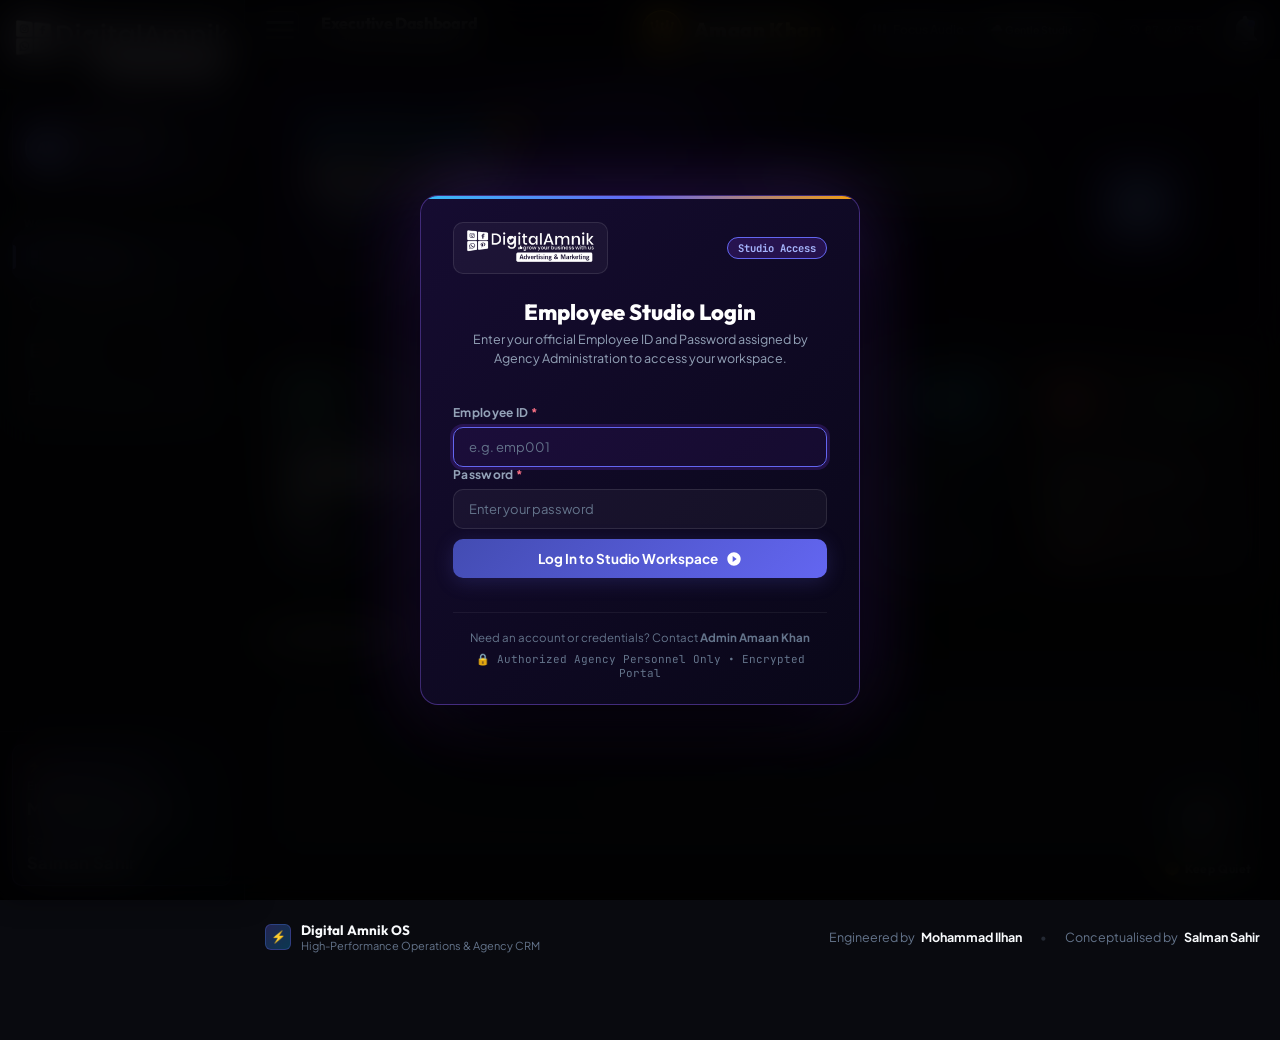
==== commit 139298d7: "fix(attendance): fix snapshot onclick quote escaping, update 1-month photo retention policy and clea" ====
--- a/index.html
+++ b/index.html
@@ -1484,7 +1484,7 @@
         <p style="font-size:12.5px;color:var(--text-muted);margin-bottom:14px;line-height:1.5">
           Mandatory presence verification: Please snap a live selfie or upload an office picture to punch in for today.
           <span style="display:block;margin-top:4px;color:var(--cyan-400);font-size:11px">✨ Photos are auto-compressed
-            to ~30KB &amp; automatically refreshed every 7 days to preserve storage.</span>
+            to ~30KB &amp; automatically refreshed after 1 month (30 days) to preserve storage.</span>
         </p>
 
         <!-- Mode Switcher (Live Camera vs Upload File) -->
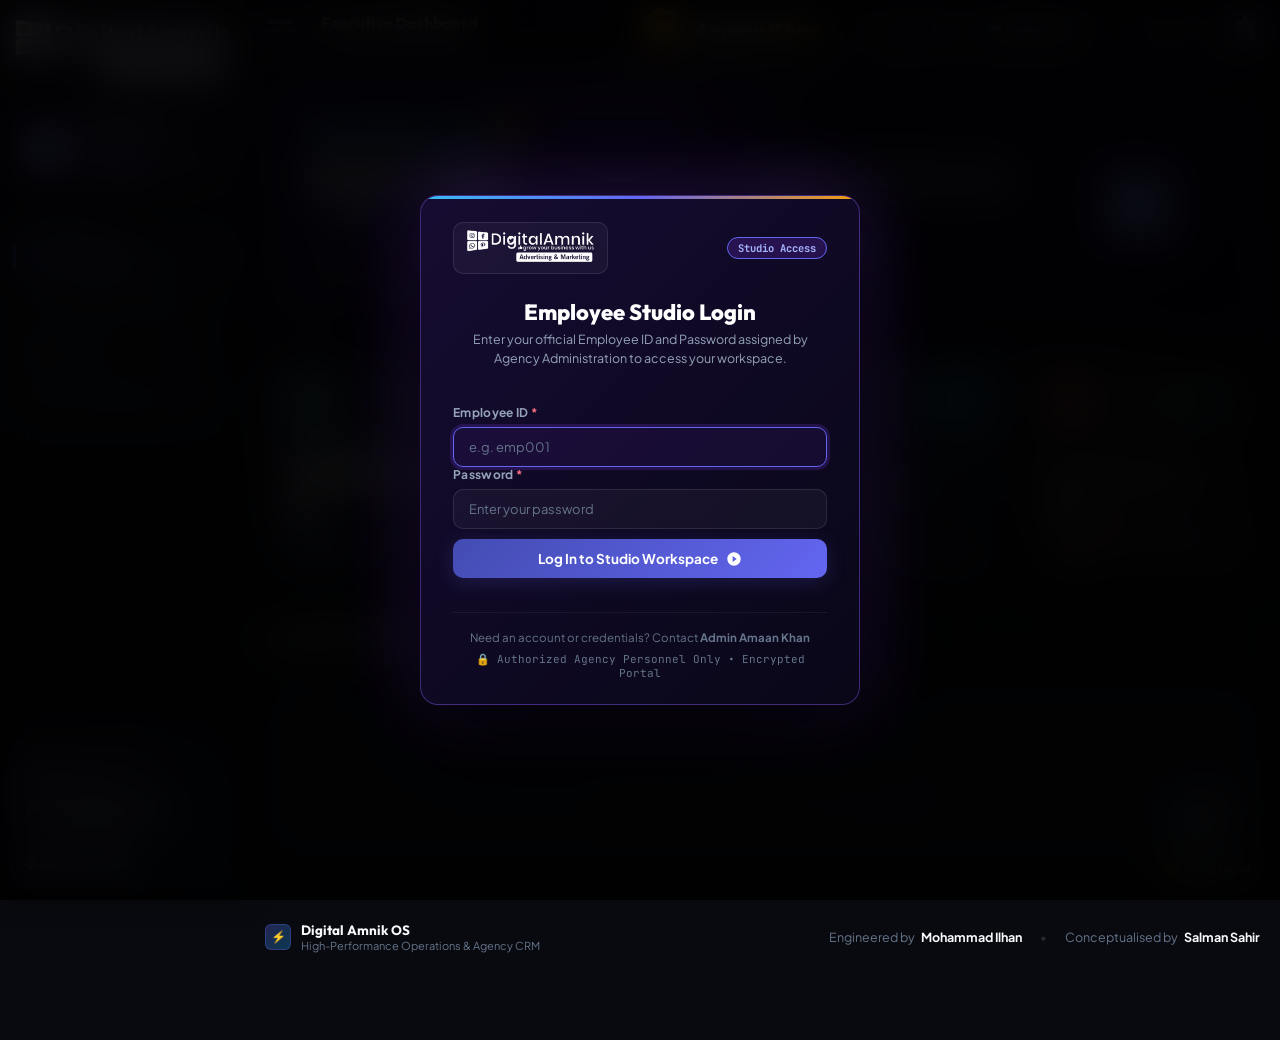
==== commit 26ea19b7: "feat(projects): add deliver button, make deadline compulsory, and fix overdue logic" ====
--- a/index.html
+++ b/index.html
@@ -261,6 +261,8 @@
             title="Pause Work (Bich me koi kaam agya to pause karein)">⏸ Pause</button>
           <button class="active-task-stop-chip" onclick="stopActiveProjectWork()" title="Stop &amp; Log Session"
             style="margin-left:4px">⏹ Stop</button>
+          <button class="active-task-deliver-chip" onclick="deliverActiveProjectWork()" title="Deliver Project (Overdue se hatayein aur deliver mark karein)"
+            style="margin-left:4px;background:linear-gradient(135deg,#10b981,#059669);color:#fff;border:none;border-radius:6px;padding:3px 9px;font-size:11px;font-weight:700;cursor:pointer">🚀 Deliver</button>
         </div>
 
         <!-- Live Cyber Clock -->
@@ -841,8 +843,8 @@
             </select>
           </div>
           <div class="form-group">
-            <label class="form-label">Deadline</label>
-            <input type="date" class="form-input" id="proj-deadline" />
+            <label class="form-label">Delivery Deadline <span style="color:#ef4444;font-weight:700">* (Compulsory)</span></label>
+            <input type="date" class="form-input" id="proj-deadline" required />
           </div>
         </div>
         <div class="form-group">
